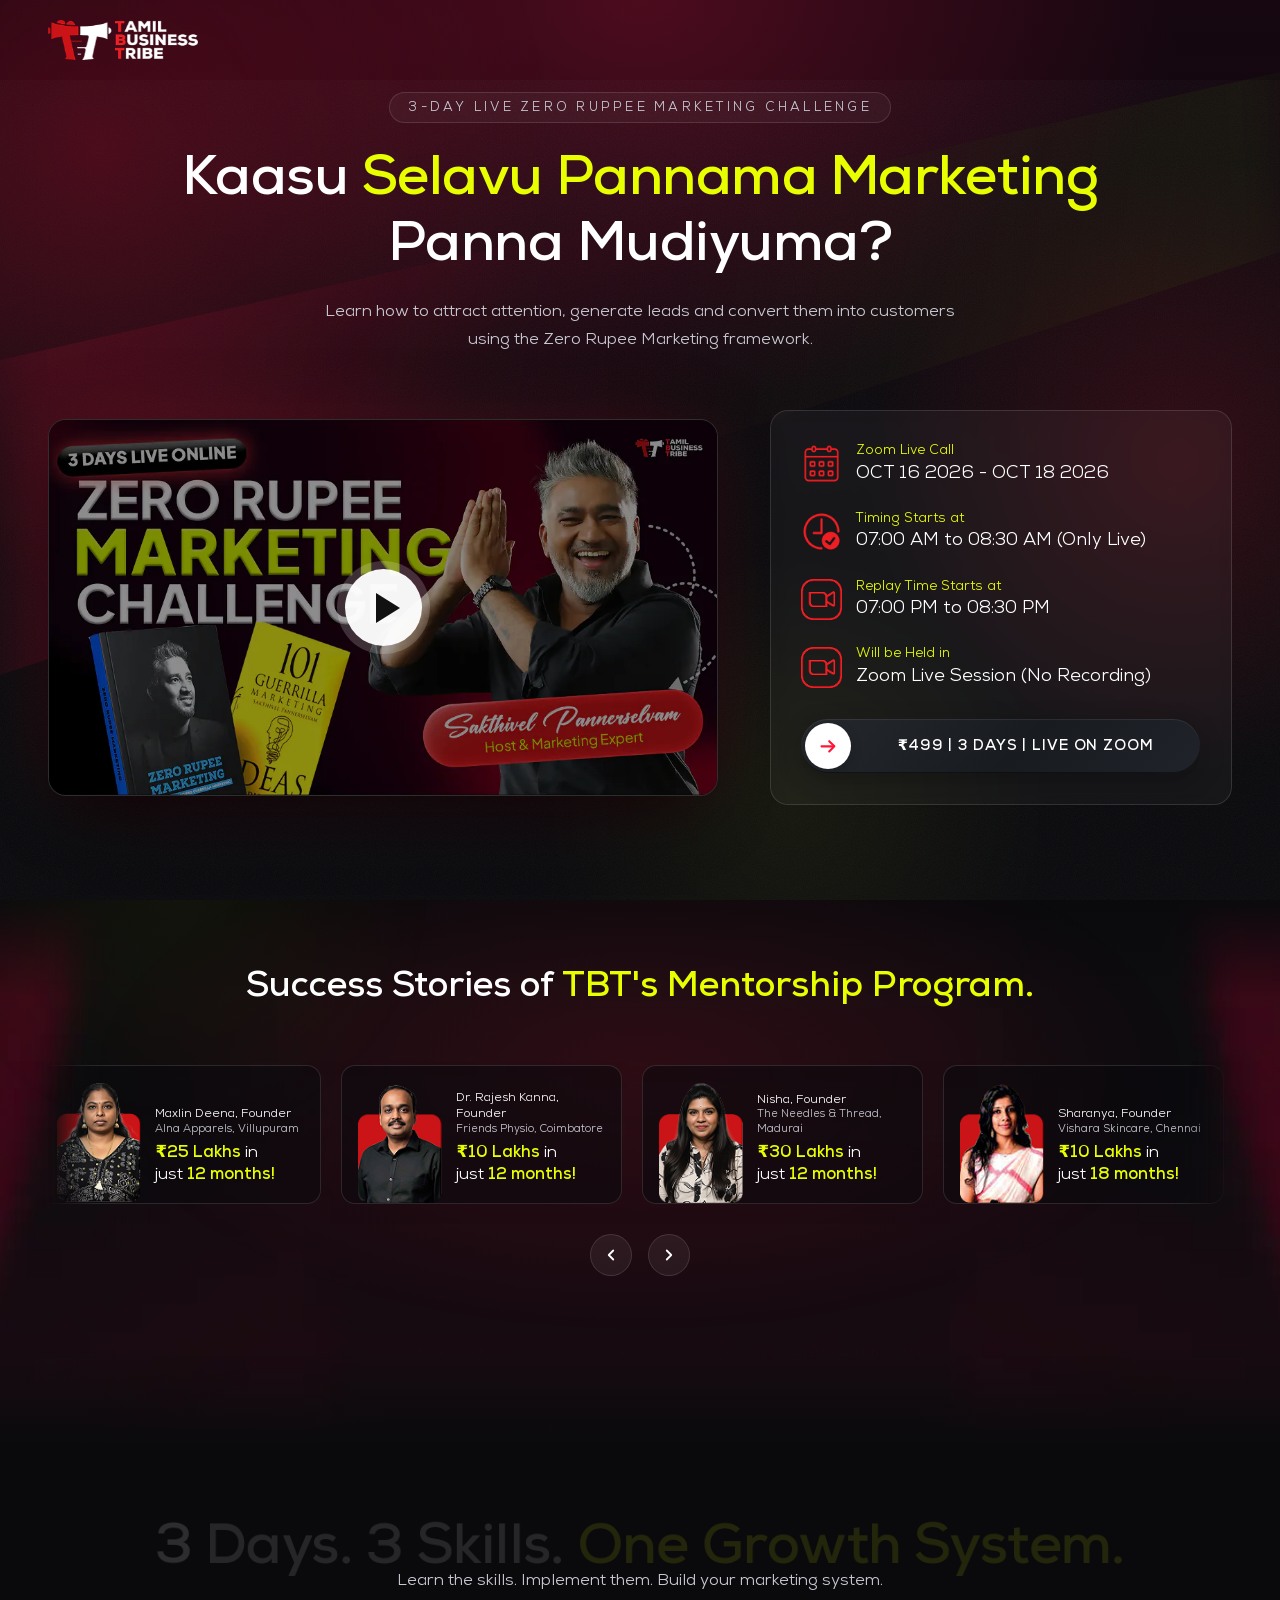
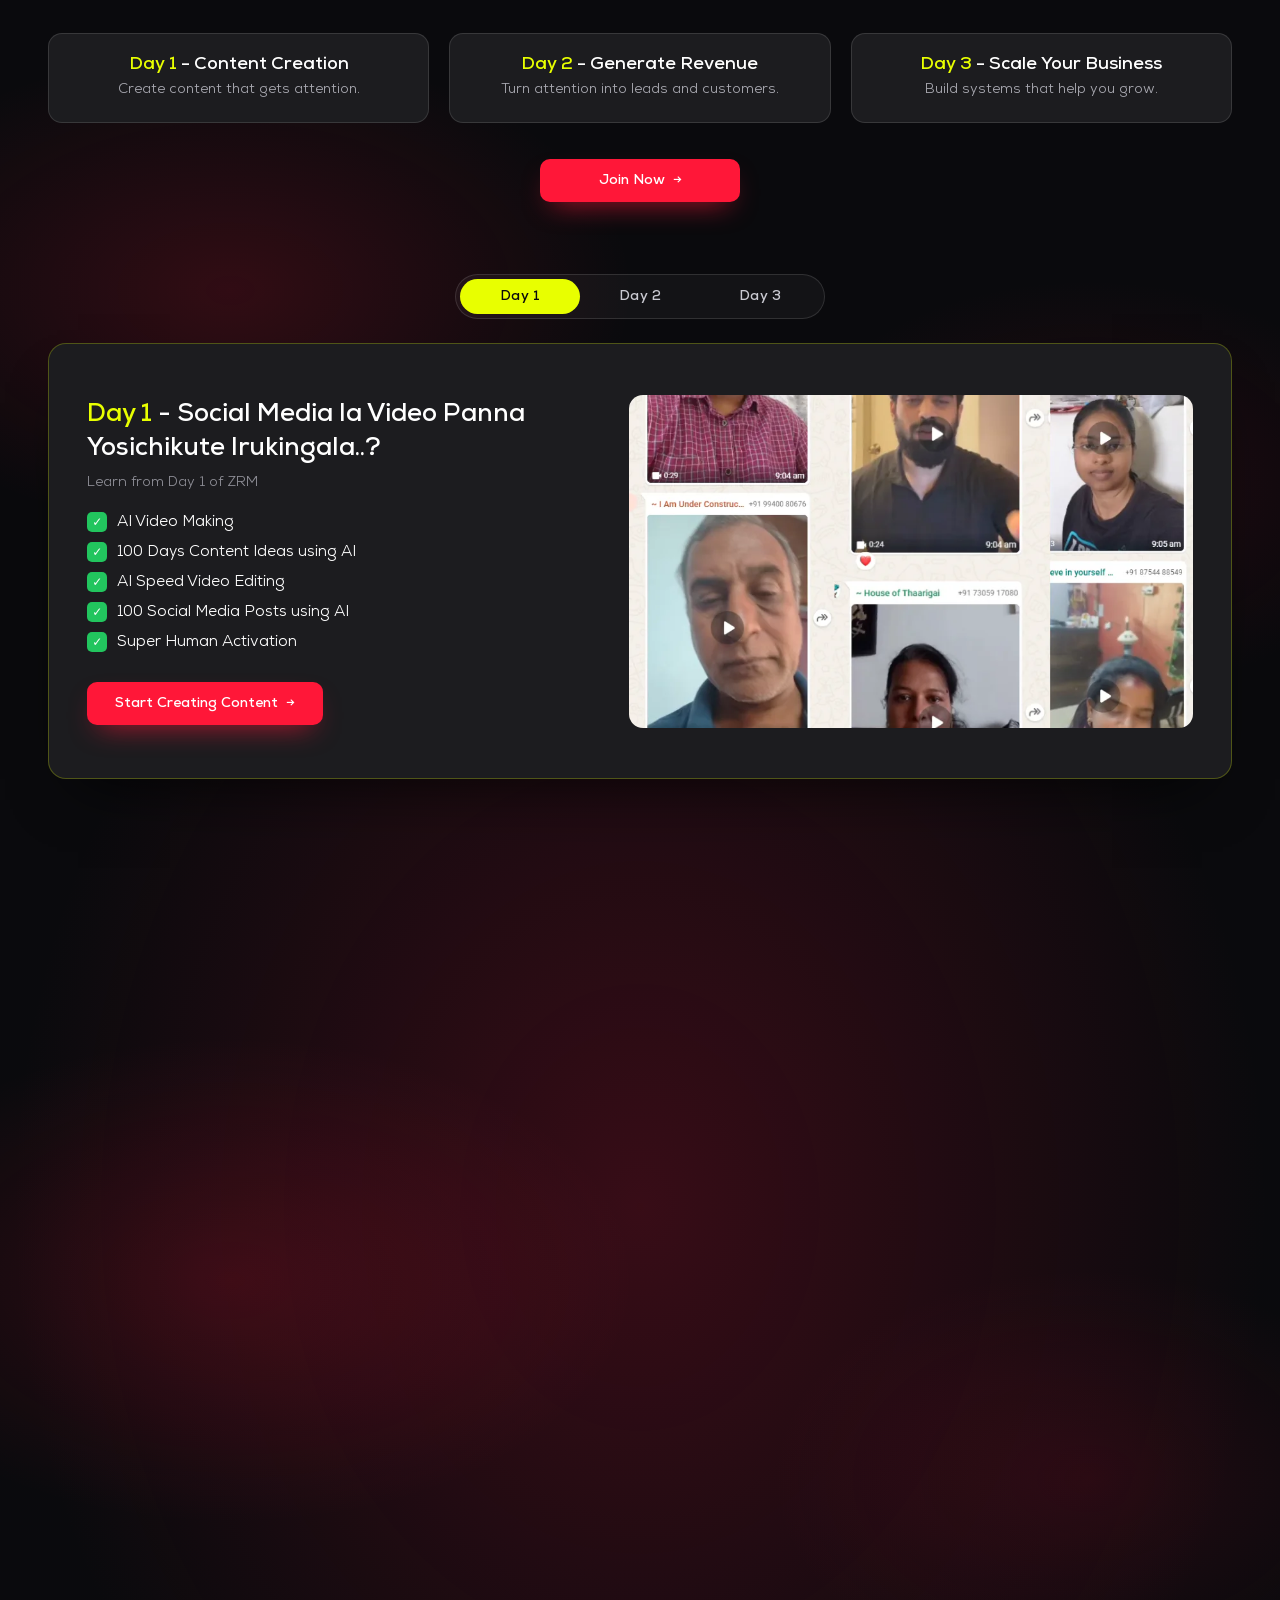
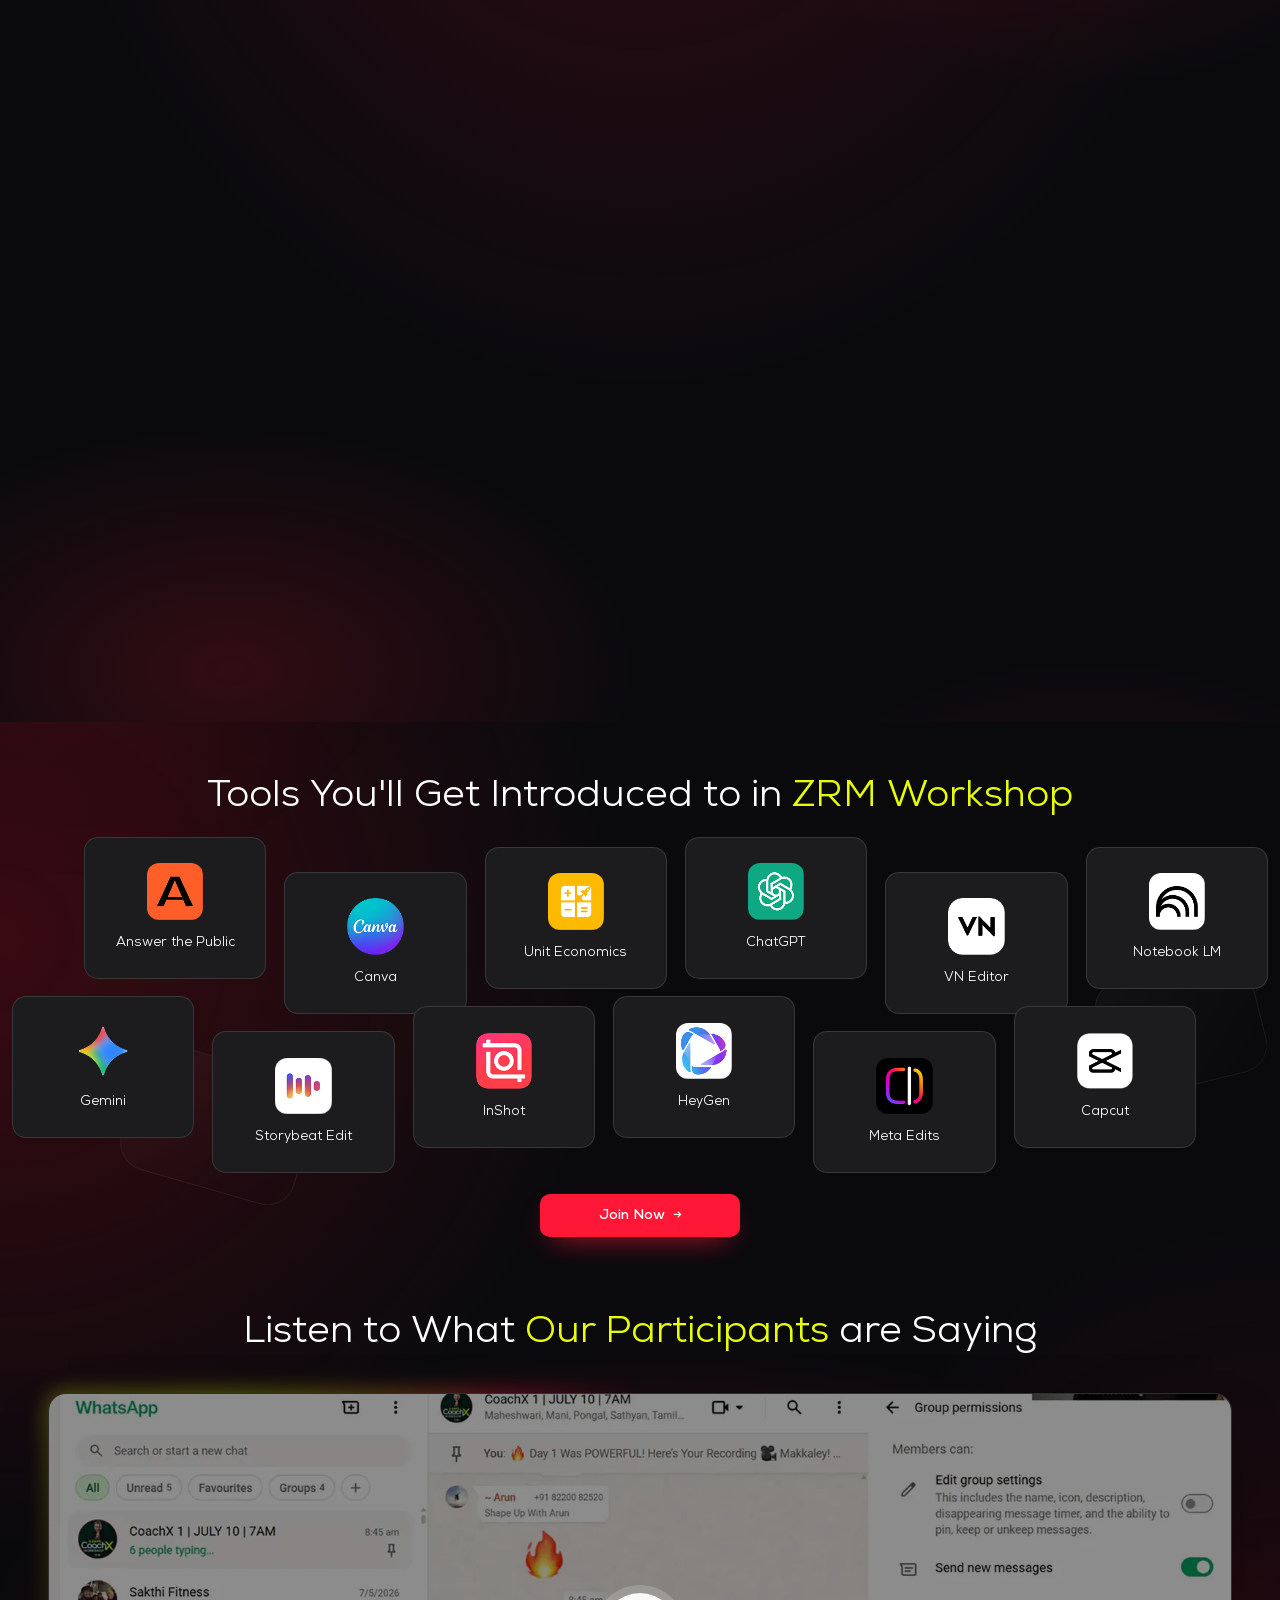
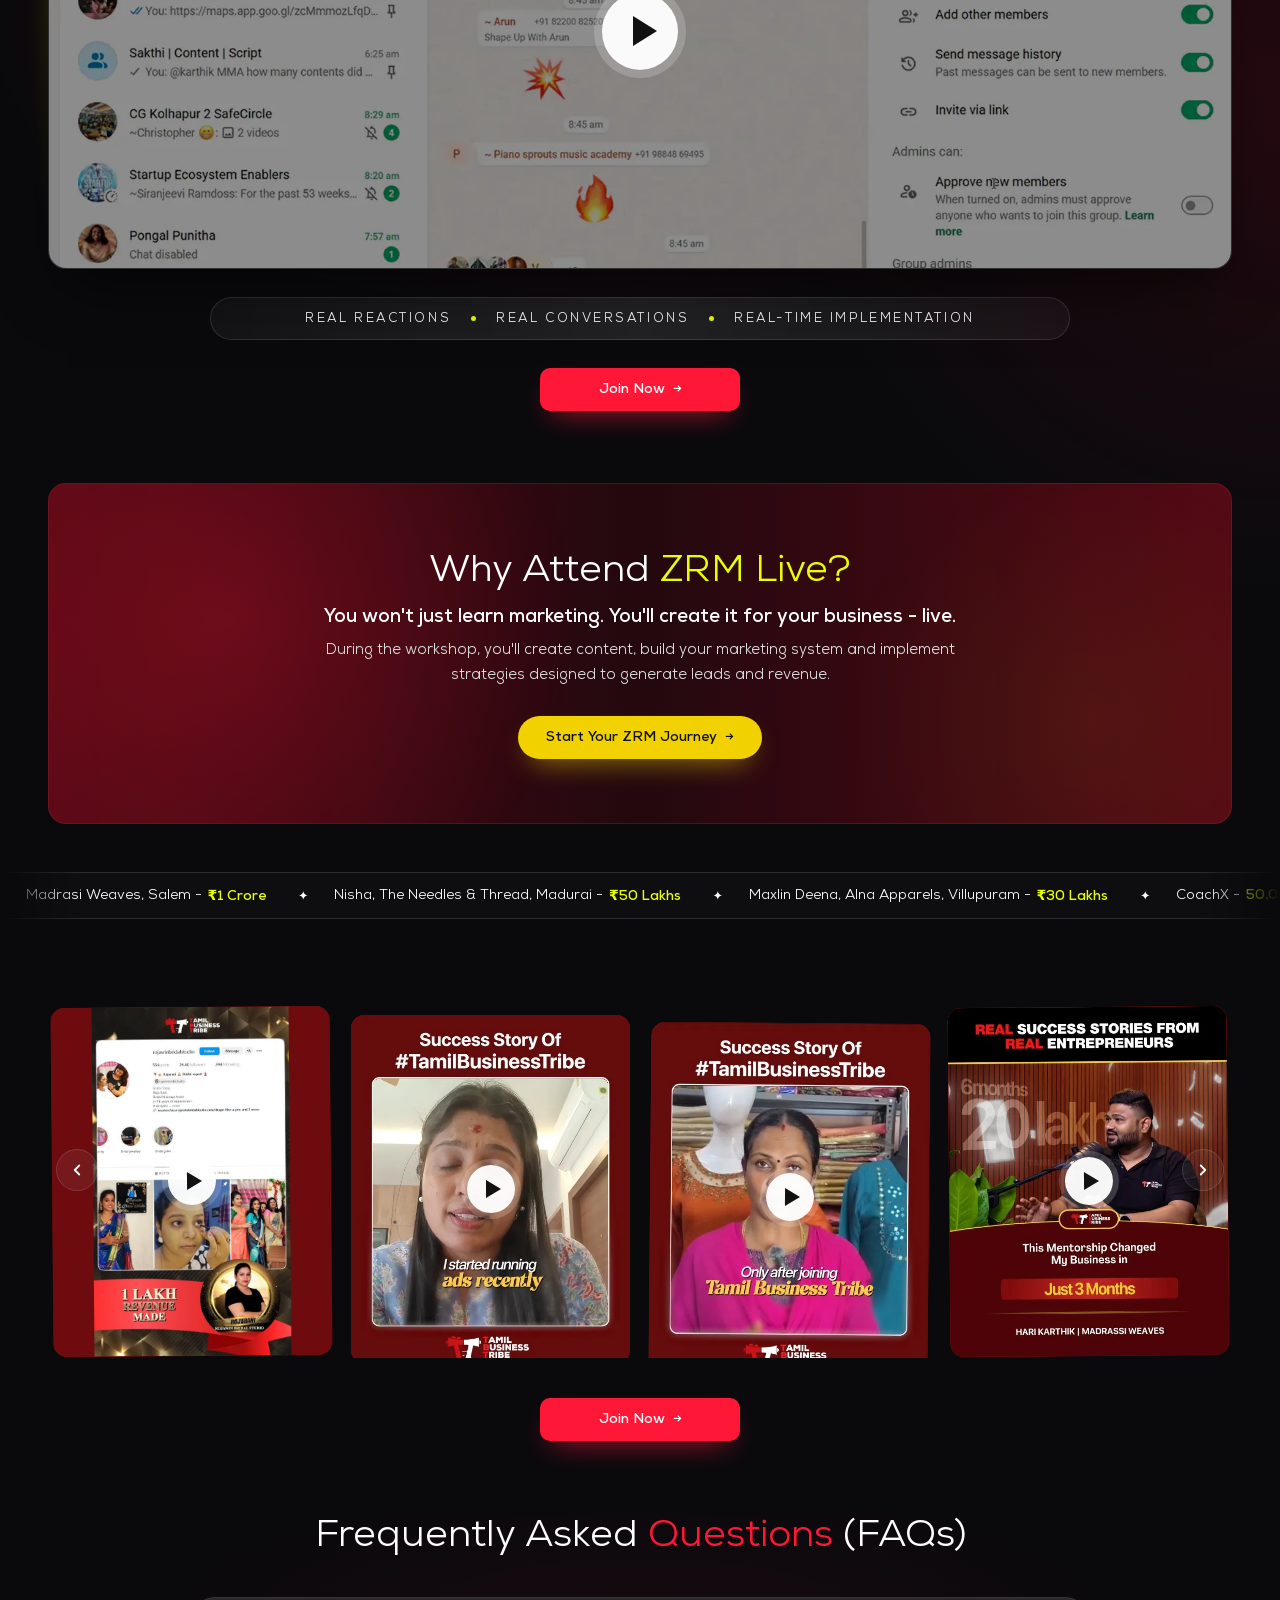
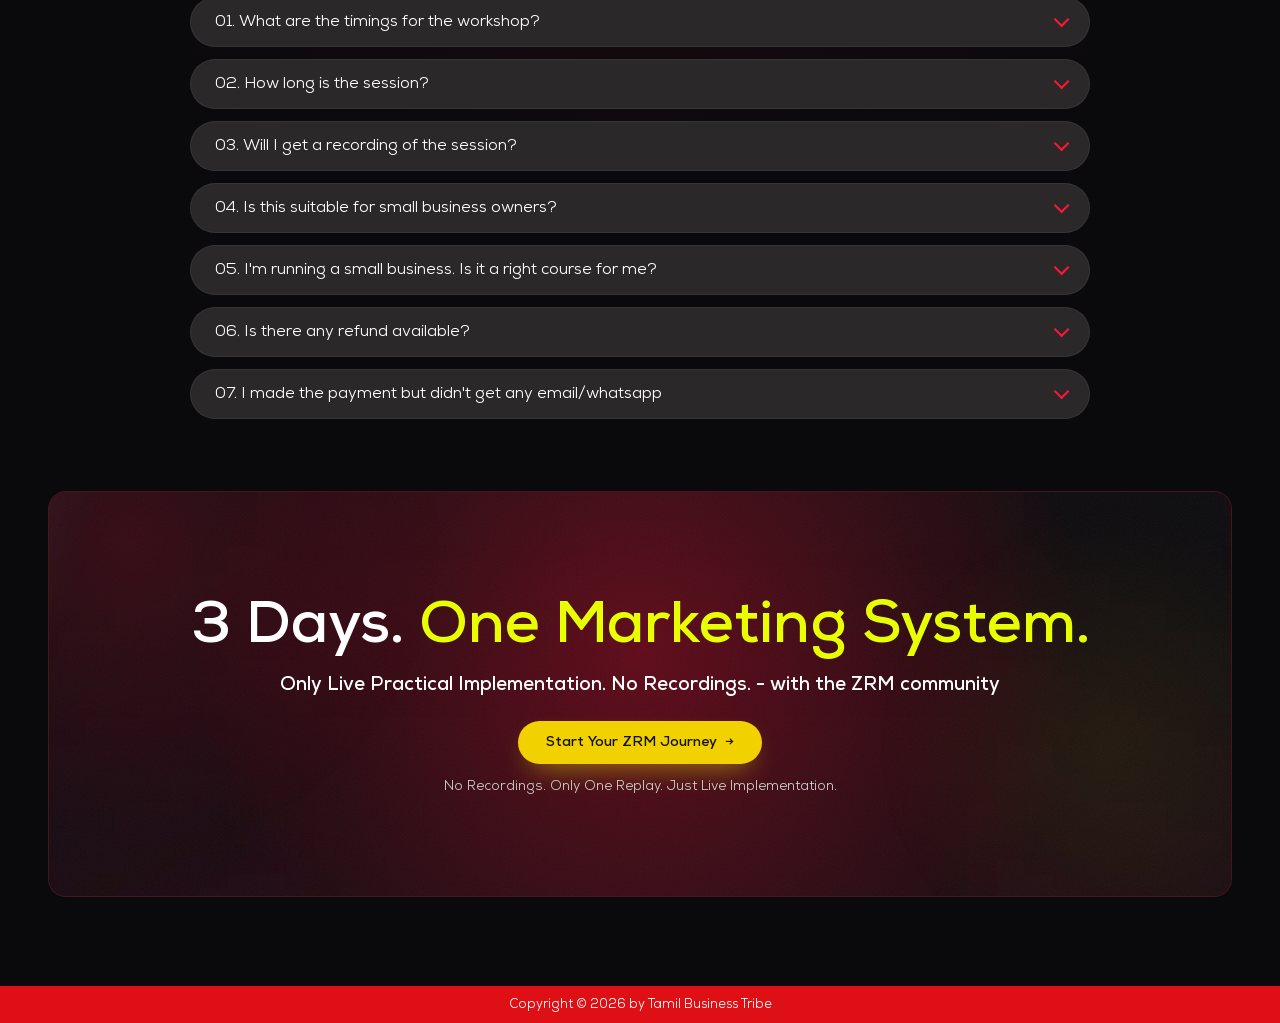
==== index.html @ 81381126 "Lighthouse: load tracking on first interaction, scripts after first paint, add Vercel meta-capi endp" ====
<!DOCTYPE html>
<html lang="en">

<head>
  <!-- Google Tag Manager + Meta Pixel + Conversions API
       Same tags / IDs / events as before, but the third-party scripts are only
       downloaded on the visitor's first interaction (scroll, wheel, tap, click,
       key press or mouse move), so they don't slow the first paint.
       fbq() calls made before that are queued and sent once Pixel loads. -->
  <script>
    window.dataLayer = window.dataLayer || [];

    // Meta Pixel stub (queue only – fbevents.js is loaded later)
    !function (f) {
      if (f.fbq) return; var n = f.fbq = function () {
        n.callMethod ? n.callMethod.apply(n, arguments) : n.queue.push(arguments)
      };
      if (!f._fbq) f._fbq = n; n.push = n; n.loaded = !0; n.version = '2.0'; n.queue = [];
    }(window);
    fbq('init', '1452662180104631');

    var zrmEventId = 'zrm_' + Date.now() + '_' + Math.random().toString(36).substring(2, 9);
    fbq('track', 'PageView', {}, { eventID: zrmEventId });

    (function () {
      var events = ["scroll", "wheel", "pointerdown", "touchstart", "keydown", "mousemove"];
      var loaded = false;

      function addScript(src) {
        var s = document.createElement("script");
        s.async = true;
        s.src = src;
        document.head.appendChild(s);
      }

      function loadTracking() {
        if (loaded) return;
        loaded = true;
        events.forEach(function (e) { window.removeEventListener(e, loadTracking, { passive: true }); });

        // Google Tag Manager (GA4 + Clarity are configured inside GTM)
        window.dataLayer.push({ 'gtm.start': new Date().getTime(), event: 'gtm.js' });
        addScript("https://www.googletagmanager.com/gtm.js?id=GTM-KHBJZ23Z");

        // Meta Pixel library – sends the queued init + PageView
        addScript("https://connect.facebook.net/en_US/fbevents.js");

        // Conversions API (server side, same event id for deduplication)
        if (window.fetch) {
          fetch('/api/meta-capi', {
            method: 'POST',
            headers: { 'Content-Type': 'application/json' },
            body: JSON.stringify({
              event_name: 'PageView',
              event_id: zrmEventId,
              event_source_url: window.location.href
            }),
            keepalive: true
          }).catch(function () { });
        }
      }

      events.forEach(function (e) { window.addEventListener(e, loadTracking, { passive: true }); });
    })();
  </script>
  <noscript><img height="1" width="1" style="display:none"
      src="https://www.facebook.com/tr?id=1452662180104631&ev=PageView&noscript=1" /></noscript>
  <!-- End Meta Pixel Code -->

  <!-- Core Technical SEO & Charset -->
  <meta charset="UTF-8">
  <meta name="viewport" content="width=device-width, initial-scale=1.0">
  <link rel="canonical" href="https://zerorupeemarketing.com/">
  <meta name="robots" content="index, follow, max-image-preview:large, max-snippet:-1, max-video-preview:-1">

  <!-- Primary SEO Metadata -->
  <title>Zero Rupee Marketing Challenge | 3-Day Live Growth Program by Sakthivel Pannerselvam</title>
  <meta name="description"
    content="Learn the Zero Rupee Marketing framework with Sakthivel Pannerselvam. 3-Day Live Challenge to attract leads and grow your business with zero ad spend.">
  <meta name="author" content="Sakthivel Pannerselvam">

  <!-- Open Graph / Facebook -->
  <meta property="og:type" content="website">
  <meta property="og:url" content="https://zerorupeemarketing.com/">
  <meta property="og:site_name" content="Zero Rupee Marketing">
  <meta property="og:title" content="Zero Rupee Marketing Challenge | 3-Day Live Growth Program">
  <meta property="og:description"
    content="Learn how to attract attention, generate qualified leads, and scale your business with zero ad spend using the Zero Rupee Marketing framework.">
  <meta property="og:image" content="https://zerorupeemarketing.com/ZRM%20New%20LP%20Assets/Rectangle%204.webp">

  <!-- Twitter Card -->
  <meta name="twitter:card" content="summary_large_image">
  <meta name="twitter:url" content="https://zerorupeemarketing.com/">
  <meta name="twitter:title" content="Zero Rupee Marketing Challenge | 3-Day Live Growth Program">
  <meta name="twitter:description"
    content="Learn how to attract attention, generate qualified leads, and scale your business with zero ad spend using the Zero Rupee Marketing framework.">
  <meta name="twitter:image" content="https://zerorupeemarketing.com/ZRM%20New%20LP%20Assets/Rectangle%204.webp">

  <!-- Favicon (Updated from empty data URI) -->
  <link rel="icon" type="image/png" href="ZRM%20New%20LP%20Assets/Layer%201%202.png">

  <!-- Resource Preloads (PRESERVED) -->
  <link rel="preload" href="fonts/Nexa-Book.woff2" as="font" type="font/woff2" crossorigin>
  <link rel="preload" href="fonts/Nexa-Bold.woff2" as="font" type="font/woff2" crossorigin>
  <link rel="preload" href="ZRM%20New%20LP%20Assets/Rectangle%204-480w.webp" as="image" type="image/webp"
    imagesrcset="ZRM%20New%20LP%20Assets/Rectangle%204-480w.webp 480w, ZRM%20New%20LP%20Assets/Rectangle%204.webp 964w"
    imagesizes="(max-width: 900px) calc(100vw - 32px), 680px" fetchpriority="high">

  <!-- Structured Data JSON-LD Knowledge Graph (Organization, Person, Course, FAQPage) -->
  <script type="application/ld+json">
  {
    "@context": "https://schema.org",
    "@graph": [
      {
        "@type": "Organization",
        "@id": "https://zerorupeemarketing.com/#organization",
        "name": "Zero Rupee Marketing",
        "alternateName": "ZRM",
        "url": "https://zerorupeemarketing.com/",
        "logo": "https://zerorupeemarketing.com/ZRM%20New%20LP%20Assets/Layer%201%202.png",
        "founder": {
          "@type": "Person",
          "@id": "https://sakthivelpannerselvam.com/#person",
          "name": "Sakthivel Pannerselvam",
          "jobTitle": "Growth Marketer & Author",
          "url": "https://sakthivelpannerselvam.com/",
          "sameAs": [
            "https://sakthivelpannerselvam.com/",
            "https://www.instagram.com/sakthivelpannerselvam/",
            "https://www.linkedin.com/in/sakthivelpannerselvam/"
          ]
        },
        "parentOrganization": {
          "@type": "Organization",
          "name": "Tamil Business Tribe",
          "url": "https://zerorupeemarketing.com/"
        },
        "contactPoint": {
          "@type": "ContactPoint",
          "telephone": "+91-8015139542",
          "contactType": "customer service",
          "email": "helpdesk@tamilbusinesstribe.com",
          "availableLanguage": ["Tamil", "English"]
        }
      },
      {
        "@type": "WebSite",
        "@id": "https://zerorupeemarketing.com/#website",
        "url": "https://zerorupeemarketing.com/",
        "name": "Zero Rupee Marketing",
        "description": "Zero-ad-spend customer acquisition and organic business growth framework.",
        "publisher": {
          "@id": "https://zerorupeemarketing.com/#organization"
        }
      },
      {
        "@type": "Course",
        "@id": "https://zerorupeemarketing.com/#course",
        "name": "3-Day Live Zero Rupee Marketing Challenge",
        "description": "A 3-day practical live implementation workshop teaching entrepreneurs how to attract attention, generate qualified leads, and convert customers using the Zero Rupee Marketing framework with zero ad spend.",
        "provider": {
          "@id": "https://zerorupeemarketing.com/#organization"
        },
        "instructor": {
          "@type": "Person",
          "@id": "https://sakthivelpannerselvam.com/#person",
          "name": "Sakthivel Pannerselvam",
          "url": "https://sakthivelpannerselvam.com/"
        },
        "educationalCredentialAwarded": "Certificate of Completion",
        "hasCourseInstance": {
          "@type": "CourseInstance",
          "courseMode": "Online",
          "courseWorkload": "PT4H30M",
          "offers": {
            "@type": "Offer",
            "price": "499",
            "priceCurrency": "INR",
            "url": "https://zerorupeemarketing.com/payment.html",
            "availability": "https://schema.org/InStock",
            "validFrom": "2026-10-01"
          }
        }
      },
      {
        "@type": "FAQPage",
        "@id": "https://zerorupeemarketing.com/#faq",
        "mainEntity": [
          {
            "@type": "Question",
            "name": "What is the Zero Rupee Marketing Challenge?",
            "acceptedAnswer": {
              "@type": "Answer",
              "text": "The Zero Rupee Marketing Challenge is a 3-day live online growth workshop mentored by Sakthivel Pannerselvam. It teaches business owners how to attract qualified attention, generate leads, and convert customers using organic marketing and zero ad spend."
            }
          },
          {
            "@type": "Question",
            "name": "What are the timings for the workshop?",
            "acceptedAnswer": {
              "@type": "Answer",
              "text": "The workshop runs live across 3 days from 07:00 AM to 08:30 AM IST on Zoom. A scheduled replay is available on the same evening from 07:00 PM to 08:30 PM IST."
            }
          },
          {
            "@type": "Question",
            "name": "Will I get a recording of the session?",
            "acceptedAnswer": {
              "@type": "Answer",
              "text": "No recordings are provided. The workshop is focused on real-time live implementation, with one replay available on the evening of each session day."
            }
          },
          {
            "@type": "Question",
            "name": "Is this suitable for small business owners?",
            "acceptedAnswer": {
              "@type": "Answer",
              "text": "Yes. The Zero Rupee Marketing framework is specifically engineered for bootstrapped entrepreneurs, small business owners, service providers, and creators seeking sustainable customer acquisition without ad budgets."
            }
          },
          {
            "@type": "Question",
            "name": "Who is the mentor for the Zero Rupee Marketing Challenge?",
            "acceptedAnswer": {
              "@type": "Answer",
              "text": "The program is designed and mentored by Sakthivel Pannerselvam, entrepreneur, author, guerrilla marketer, and founder of Tamil Business Tribe."
            }
          },
          {
            "@type": "Question",
            "name": "Is there any refund available?",
            "acceptedAnswer": {
              "@type": "Answer",
              "text": "No, there is no refund available for the challenge registration."
            }
          },
          {
            "@type": "Question",
            "name": "I made the payment but didn't get any email or WhatsApp update?",
            "acceptedAnswer": {
              "@type": "Answer",
              "text": "Please reach our support desk at +91 80151 39542 or email helpdesk@tamilbusinesstribe.com with your payment transaction details and our team will assist you immediately."
            }
          }
        ]
      }
    ]
  }
  </script>

  <!-- Motion & Hero Intro Guard (PRESERVED) -->
  <script>
    // Enable motion enhancements on desktop with a fine pointer
    if (window.matchMedia("(min-width: 1024px) and (hover: hover) and (pointer: fine) and (prefers-reduced-motion: no-preference)").matches) {
      document.documentElement.classList.add("motion-ready");
    }
  </script>

  <style>
    /* =========================
   NEXA FONT (files in /fonts)
========================= */

    @font-face {
      font-family: "Nexa";
      src: url("fonts/Nexa-Light.woff2") format("woff2"), url("fonts/Nexa-Light.ttf") format("truetype");
      font-weight: 300;
      font-style: normal;
      font-display: swap;
    }

    @font-face {
      font-family: "Nexa";
      src: url("fonts/Nexa-Book.woff2") format("woff2"), url("fonts/Nexa-Book.ttf") format("truetype");
      font-weight: 400;
      font-style: normal;
      font-display: swap;
    }

    @font-face {
      font-family: "Nexa";
      src: url("fonts/Nexa-Bold.woff2") format("woff2"), url("fonts/Nexa-Bold.ttf") format("truetype");
      font-weight: 700;
      font-style: normal;
      font-display: swap;
    }

    @font-face {
      font-family: "Nexa";
      src: url("fonts/Nexa-XBold.woff2") format("woff2"), url("fonts/Nexa-XBold.ttf") format("truetype");
      font-weight: 800;
      font-style: normal;
      font-display: swap;
    }

    @font-face {
      font-family: "Nexa";
      src: url("fonts/Nexa-Heavy.woff2") format("woff2"), url("fonts/Nexa-Heavy.ttf") format("truetype");
      font-weight: 900;
      font-style: normal;
      font-display: swap;
    }

    /* Fallback specifically for Indian Rupee symbol (₹ / U+20B9) missing in Nexa font */
    @font-face {
      font-family: "Nexa";
      src: local("Segoe UI"), local("Roboto"), local("Noto Sans"), local("-apple-system"), local("system-ui"), local("Arial Unicode MS");
      unicode-range: U+20B9;
    }

    * {
      margin: 0;
      padding: 0;
      box-sizing: border-box;
    }

    button,
    input,
    select,
    textarea {
      font: inherit;
    }

    :root {
      --yellow: #e8ff00;
      --red: #ff1738;
      --bg: #0a0a0d;
      --text-soft: #c9c9d1;
      --border: rgba(255, 255, 255, 0.12);
      --card: rgba(255, 255, 255, 0.04);

      /* side padding: 16px on phones, grows to 48px on desktop */
      --gutter: clamp(16px, 4vw, 48px);
      --max: 1200px;
    }

    html {
      scroll-behavior: smooth;
    }

    html,
    body {
      width: 100%;
      min-height: 100%;
      font-family: "Nexa", "Segoe UI", Roboto, -apple-system, BlinkMacSystemFont, system-ui, Arial, sans-serif;
      background: var(--bg);
      color: #ffffff;
      -webkit-font-smoothing: antialiased;
    }

    .rupee {
      font-family: system-ui, -apple-system, "Segoe UI", Roboto, "Noto Sans", Arial, sans-serif;
      font-weight: inherit;
      display: inline-block;
      line-height: inherit;
    }

    body {
      overflow-x: hidden;
    }

    img {
      display: block;
      max-width: 100%;
      height: auto;
    }

    a {
      color: inherit;
      text-decoration: none;
    }

    /* Common wrapper - gives every section the same side padding */
    .container {
      width: 100%;
      max-width: calc(var(--max) + var(--gutter) * 2);
      margin: 0 auto;
      padding-left: var(--gutter);
      padding-right: var(--gutter);
    }

    /* =========================
   PAGE BACKGROUND
========================= */

    .page {
      position: relative;
      overflow: hidden;
      background:
        radial-gradient(ellipse 60% 40% at 50% 0%, rgba(130, 16, 44, 0.5), transparent 70%),
        linear-gradient(180deg, #160710 0%, var(--bg) 35%);
    }

    /* Soft diagonal band (from the Figma reference).
   A real element (not ::before) so the parallax can move it:
   .hero-atmos moves on scroll, the band inside follows the mouse. */
    .hero-atmos {
      position: absolute;
      inset: 0 0 auto 0;
      height: 900px;
      pointer-events: none;
    }

    .hero-atmos-band {
      position: absolute;
      inset: 0;
      background: linear-gradient(100deg, rgba(120, 12, 40, 0.35) 0%, rgba(40, 6, 18, 0.15) 50%, rgba(30, 60, 10, 0.3) 100%);
      clip-path: polygon(0 40%, 100% 8%, 100% 28%, 0 75%);
      filter: blur(30px);
    }

    /* =========================
   HEADER
========================= */

    .header {
      position: relative;
      z-index: 5;
    }

    .header .container {
      height: 80px;
      display: flex;
      align-items: center;
      justify-content: space-between;
    }

    .logo {
      width: clamp(150px, 10vw, 124px);
      justify-content: center;
    }


    /* =========================
   HERO
========================= */

    .hero {
      position: relative;
      z-index: 2;
      padding-top: clamp(6px, 1vw, 12px);
      padding-bottom: clamp(24px, 3vw, 40px);
    }

    .hero-head {
      max-width: 1040px;
      margin: 0 auto clamp(32px, 5vw, 56px);
      text-align: center;
    }

    .top-label {
      display: inline-block;
      font-size: clamp(10px, 1.1vw, 13px);
      font-weight: 500;
      letter-spacing: 0.25em;
      color: var(--text-soft);
      text-transform: uppercase;
      padding: 8px 18px;
      border: 1px solid var(--border);
      border-radius: 40px;
      background: var(--card);
      margin-bottom: clamp(16px, 2vw, 24px);
    }

    .hero-title {
      font-size: clamp(28px, 4.6vw, 56px);
      line-height: 1.18;
      font-weight: 600;
      letter-spacing: -0.01em;
      margin-bottom: clamp(14px, 1.6vw, 20px);
    }

    .yellow {
      color: var(--yellow);
    }

    .hero-subtitle {
      max-width: 640px;
      margin: 0 auto;
      font-size: clamp(14px, 1.3vw, 17px);
      line-height: 1.65;
      color: var(--text-soft);
    }

    /* =========================
   HERO CONTENT
========================= */

    .hero-content {
      display: grid;
      grid-template-columns: minmax(0, 1.45fr) minmax(0, 1fr);
      gap: clamp(28px, 4vw, 56px);
      align-items: center;
    }

    /* Video */
    .video-box {
      position: relative;
      width: 100%;
      aspect-ratio: 964 / 542;
      overflow: hidden;
      background: #111;
      border-radius: clamp(12px, 1.4vw, 18px);
      border: 1px solid var(--border);
      box-shadow: 0 30px 60px -20px rgba(0, 0, 0, 0.7), 0 0 80px -20px rgba(255, 23, 56, 0.25);
      cursor: pointer;
    }

    .video-box img {
      width: 100%;
      height: 100%;
      object-fit: cover;
    }

    /* main video - replaces the image once Play is pressed */
    .video-box video {
      position: absolute;
      inset: 0;
      width: 100%;
      height: 100%;
      object-fit: contain;
      background: #000;
    }

    .video-box.is-playing {
      cursor: default;
    }

    .video-box.is-playing .video-overlay {
      display: none;
    }

    .video-overlay {
      position: absolute;
      inset: 0;
      display: flex;
      align-items: center;
      justify-content: center;
    }

    .play-button {
      width: clamp(56px, 6vw, 80px);
      height: clamp(56px, 6vw, 80px);
      border-radius: 50%;
      background: rgba(255, 255, 255, 0.96);
      display: flex;
      align-items: center;
      justify-content: center;
      box-shadow: 0 0 0 8px rgba(255, 255, 255, 0.18);
      transition: transform .25s ease, box-shadow .25s ease;
    }

    .video-box:hover .play-button {
      transform: scale(1.08);
      box-shadow: 0 0 0 14px rgba(255, 255, 255, 0.14);
    }

    .play-button::after {
      content: "";
      margin-left: 12%;
      border-left: 0.32em solid #111;
      border-top: 0.2em solid transparent;
      border-bottom: 0.2em solid transparent;
      font-size: clamp(56px, 6vw, 80px);
    }

    /* =========================
   EVENT DETAILS
========================= */

    .event-details {
      padding: clamp(20px, 2.4vw, 32px);
      border: 1px solid var(--border);
      border-radius: clamp(12px, 1.4vw, 18px);
      background: var(--card);
      backdrop-filter: blur(6px);
    }

    .detail-list {
      list-style: none;
      display: grid;
      gap: clamp(18px, 2vw, 24px);
      margin-bottom: clamp(22px, 2.4vw, 30px);
    }

    .detail-item {
      display: flex;
      align-items: center;
      gap: 14px;
    }

    .detail-icon {
      width: clamp(34px, 3.2vw, 42px);
      height: clamp(34px, 3.2vw, 42px);
      flex-shrink: 0;
    }

    .detail-text {
      min-width: 0;
      line-height: 1.4;
    }

    .detail-text strong {
      display: block;
      color: var(--yellow);
      font-size: clamp(12px, 1.05vw, 14px);
      font-weight: 500;
    }

    .detail-text span {
      display: block;
      color: #ffffff;
      font-size: clamp(15px, 1.4vw, 18px);
      font-weight: 500;
    }

    /* Hero pricing CTA - dark pill; on hover it turns red and the
   white circle slides from the left edge to the right edge */
    .cta {
      --cta-ease: cubic-bezier(.22, 1, .36, 1);
      --cta-circle: 46px;
      --cta-inset: 4px;
      --cta-gap: 14px;

      position: relative;
      isolation: isolate;
      overflow: hidden;
      display: flex;
      align-items: center;
      justify-content: center;
      width: 100%;
      height: calc(var(--cta-circle) + var(--cta-inset) * 2);
      /* room for the circle on the left; swapped to the right on hover */
      padding-left: calc(var(--cta-circle) + var(--cta-inset) + var(--cta-gap));
      padding-right: var(--cta-gap);
      border-radius: 999px;
      background: linear-gradient(135deg, #25282d 0%, #181b20 55%, #202329 100%);
      color: #ffffff;
      font-size: clamp(13px, 1.15vw, 15px);
      font-weight: 600;
      letter-spacing: 0.06em;
      box-shadow:
        inset 0 1px 0 rgba(255, 255, 255, .08),
        inset 0 -1px 0 rgba(0, 0, 0, .45),
        0 8px 24px rgba(0, 0, 0, .25);
      transition:
        background 650ms var(--cta-ease),
        box-shadow 650ms var(--cta-ease),
        transform 650ms var(--cta-ease),
        padding 700ms var(--cta-ease);
    }

    /* red layer fades in (gradients can't be transitioned directly) */
    .cta::before {
      content: "";
      position: absolute;
      inset: 0;
      z-index: -1;
      border-radius: inherit;
      background: linear-gradient(115deg, #e9151d 0%, var(--red) 48%, #f51b24 100%);
      opacity: 0;
      transition: opacity 650ms var(--cta-ease);
    }

    .cta .arrow {
      position: absolute;
      z-index: 2;
      top: 50%;
      left: var(--cta-inset);
      width: var(--cta-circle);
      height: var(--cta-circle);
      transform: translateY(-50%);
      display: flex;
      align-items: center;
      justify-content: center;
      border-radius: 50%;
      background: #ffffff;
      box-shadow: 0 4px 12px rgba(0, 0, 0, .18);
      transition:
        left 700ms var(--cta-ease),
        box-shadow 700ms var(--cta-ease);
    }

    .cta .arrow svg {
      width: 45%;
      height: 45%;
      fill: none;
      stroke: var(--red);
      stroke-width: 2.4;
      stroke-linecap: round;
      stroke-linejoin: round;
    }

    .cta .cta-label {
      position: relative;
      z-index: 1;
      line-height: 1;
      transition: letter-spacing 650ms var(--cta-ease);
    }

    /* light sweep */
    .cta .cta-shine {
      position: absolute;
      z-index: 0;
      top: -100%;
      left: -45%;
      width: 28%;
      height: 300%;
      background: linear-gradient(90deg, transparent, rgba(255, 255, 255, .18), transparent);
      transform: rotate(18deg) translateX(-220%);
      opacity: 0;
      pointer-events: none;
    }

    /* hover only on real pointers (no sticky hover on touch);
   keyboard focus gets the same state */
    @media (hover: hover) {
      .cta:hover::before {
        opacity: 1;
      }

      .cta:hover {
        transform: scale(1.018);
        padding-left: var(--cta-gap);
        padding-right: calc(var(--cta-circle) + var(--cta-inset) + var(--cta-gap));
        box-shadow:
          inset 0 1px 0 rgba(255, 255, 255, .18),
          0 12px 34px rgba(255, 32, 40, .28),
          0 0 28px rgba(255, 32, 40, .13);
      }

      .cta:hover .arrow {
        left: calc(100% - var(--cta-circle) - var(--cta-inset));
        box-shadow: 0 5px 16px rgba(0, 0, 0, .2), 0 0 18px rgba(255, 255, 255, .16);
      }

      .cta:hover .arrow svg {
        animation: ctaArrowPush 700ms var(--cta-ease);
      }

      .cta:hover .cta-label {
        letter-spacing: 0.07em;
      }

      .cta:hover .cta-shine {
        opacity: 1;
        animation: ctaShine 900ms var(--cta-ease) forwards;
      }
    }

    .cta:focus-visible::before {
      opacity: 1;
    }

    .cta:focus-visible {
      outline: 2px solid #ffffff;
      outline-offset: 3px;
      padding-left: var(--cta-gap);
      padding-right: calc(var(--cta-circle) + var(--cta-inset) + var(--cta-gap));
    }

    .cta:focus-visible .arrow {
      left: calc(100% - var(--cta-circle) - var(--cta-inset));
    }

    /* touch: quick red feedback while pressed */
    @media (hover: none) {
      .cta:active::before {
        opacity: 1;
        transition-duration: 150ms;
      }
    }

    @keyframes ctaArrowPush {
      0% {
        transform: translateX(-2px);
      }

      55% {
        transform: translateX(2px);
      }

      100% {
        transform: translateX(0);
      }
    }

    @keyframes ctaShine {
      0% {
        transform: rotate(18deg) translateX(-220%);
      }

      100% {
        transform: rotate(18deg) translateX(520%);
      }
    }

    @media (prefers-reduced-motion: reduce) {

      .cta,
      .cta::before,
      .cta .arrow,
      .cta .cta-label {
        transition: none;
      }

      .cta .arrow svg,
      .cta .cta-shine {
        animation: none !important;
      }

      .cta:hover {
        transform: none;
      }
    }

    /* =========================
   SUCCESS STORIES
========================= */

    .success {
      position: relative;
      z-index: 2;
      /* same space above the title and below the last row */
      padding: clamp(40px, 5vw, 68px) 0;
      background:
        linear-gradient(180deg, var(--bg) 0%, transparent 18%, transparent 82%, var(--bg) 100%),
        url("ZRM New LP Assets/13.webp") center / cover no-repeat;
    }

    .success-title {
      text-align: center;
      font-size: clamp(22px, 2.8vw, 36px);
      font-weight: 600;
      line-height: 1.3;
      margin-bottom: clamp(28px, 4vw, 48px);
    }

    /* =========================
   TESTIMONIAL GRID
========================= */

    /* carousel track - shows --per-view cards and scrolls continuously (JS) */
    .testimonial-grid {
      position: relative;
      --per-view: 4;
      --gap: clamp(12px, 1.6vw, 20px);
      display: grid;
      grid-auto-flow: column;
      grid-auto-columns: calc((100% - var(--gap) * (var(--per-view) - 1)) / var(--per-view));
      gap: var(--gap);
      overflow-x: auto;
      overscroll-behavior-x: contain;
      scrollbar-width: none;
      /* room so the hover lift isn't clipped */
      padding: 6px 0 2px;
      /* soft fade on both edges */
      -webkit-mask-image: linear-gradient(90deg, transparent, #000 4%, #000 96%, transparent);
      mask-image: linear-gradient(90deg, transparent, #000 4%, #000 96%, transparent);
    }

    .testimonial-grid::-webkit-scrollbar {
      display: none;
    }

    /* carousel controls */
    .carousel-controls {
      display: flex;
      align-items: center;
      justify-content: center;
      gap: 16px;
      margin-top: clamp(20px, 2.4vw, 28px);
    }

    .carousel-btn {
      width: 42px;
      height: 42px;
      flex-shrink: 0;
      display: flex;
      align-items: center;
      justify-content: center;
      border-radius: 50%;
      border: 1px solid var(--border);
      background: rgba(255, 255, 255, 0.06);
      color: #ffffff;
      cursor: pointer;
      transition: background .25s ease, border-color .25s ease;
    }

    .carousel-btn svg {
      width: 18px;
      height: 18px;
      fill: none;
      stroke: currentColor;
      stroke-width: 2.4;
      stroke-linecap: round;
      stroke-linejoin: round;
    }

    .carousel-btn:hover {
      background: var(--red);
      border-color: var(--red);
    }

    .carousel-btn:focus-visible {
      outline: 2px solid #ffffff;
      outline-offset: 3px;
    }

    /* every card: photo on the left, text on the right */
    .testimonial {
      display: flex;
      align-items: flex-end;
      gap: clamp(10px, 1.2vw, 14px);
      padding: clamp(12px, 1.4vw, 16px) clamp(12px, 1.4vw, 16px) 0;
      border: 1px solid var(--border);
      border-radius: 14px;
      background: rgba(10, 10, 13, 0.55);
      overflow: hidden;
      transition: transform .25s ease, border-color .25s ease;
    }

    .testimonial:hover {
      transform: translateY(-4px);
      border-color: rgba(232, 255, 0, 0.35);
    }

    .t-photo {
      width: clamp(64px, 6.6vw, 88px);
      flex-shrink: 0;
      align-self: flex-end;
    }

    .t-info {
      min-width: 0;
      padding-bottom: clamp(12px, 1.4vw, 16px);
      line-height: 1.35;
    }

    .t-name {
      font-size: clamp(11px, 0.95vw, 13px);
      font-weight: 500;
    }

    .t-company {
      font-size: clamp(10px, 0.85vw, 12px);
      color: var(--text-soft);
      margin-bottom: 6px;
    }

    .t-result {
      font-size: clamp(14px, 1.3vw, 17px);
      line-height: 1.3;
    }

    .t-result strong {
      color: var(--yellow);
      font-weight: 700;
    }

    /* =========================
   BOTTOM PILL
========================= */

    .bottom-pill {
      display: flex;
      flex-wrap: wrap;
      justify-content: center;
      align-items: center;
      gap: 8px 20px;
      max-width: 860px;
      margin: clamp(32px, 4vw, 48px) auto 0;
      padding: 14px 28px;
      border: 1px solid var(--border);
      border-radius: 50px;
      background: linear-gradient(90deg, rgba(255, 255, 255, .04), rgba(255, 255, 255, .1), rgba(255, 255, 255, .04));
      font-size: clamp(10px, 1vw, 13px);
      font-weight: 500;
      letter-spacing: 0.2em;
      text-align: center;
    }

    .bottom-pill .dot {
      width: 5px;
      height: 5px;
      border-radius: 50%;
      background: var(--yellow);
    }

    /* =========================
   RESPONSIVE
========================= */

    @media (max-width: 1100px) {

      .testimonial-grid,
      .impact-grid {
        --per-view: 3;
      }
    }

    @media (max-width: 900px) {
      .hero-content {
        grid-template-columns: 1fr;
      }

      .event-details {
        max-width: 560px;
        width: 100%;
        margin: 0 auto;
      }

      .testimonial-grid {
        --per-view: 2;
      }
    }

    @media (max-width: 560px) {
      .header .container {
        height: 64px;
      }

      .hero-title br {
        display: none;
      }

      .testimonial-grid {
        --per-view: 2;
        --gap: 10px;
      }

      .carousel-btn {
        width: 38px;
        height: 38px;
      }

      /* mobile: photo on top, text below - same for every card */
      .testimonial {
        flex-direction: column;
        align-items: flex-start;
        gap: 8px;
        padding: 12px 12px 0;
        border-radius: 12px;
      }

      .t-photo {
        width: 64px;
        align-self: flex-start;
      }

      .t-info {
        padding-bottom: 10px;
      }

      .t-name {
        font-size: 10.5px;
      }

      .t-company {
        font-size: 9.5px;
        margin-bottom: 4px;
      }

      .t-result {
        font-size: 13px;
      }

      .bottom-pill {
        flex-direction: column;
        border-radius: 18px;
        letter-spacing: 0.15em;
      }

      .bottom-pill .dot {
        display: none;
      }
    }

    /* =========================
   SECTION 2 - 3 DAYS / 3 SKILLS
========================= */

    .skills {
      position: relative;
      padding: clamp(32px, 4vw, 56px) 0 clamp(64px, 8vw, 112px);
      background:
        radial-gradient(ellipse 70% 45% at 50% 55%, rgba(140, 16, 40, 0.35), transparent 70%),
        var(--bg);
    }

    .skills-head {
      text-align: center;
      margin-bottom: clamp(28px, 3.5vw, 44px);
    }

    .section-title {
      font-size: clamp(24px, 3vw, 40px);
      font-weight: 600;
      line-height: 1.25;
      margin-bottom: 10px;
    }

    .section-subtitle {
      font-size: clamp(14px, 1.3vw, 17px);
      color: var(--text-soft);
    }

    /* 3 skill boxes */
    .skill-row {
      display: grid;
      grid-template-columns: repeat(3, minmax(0, 1fr));
      gap: clamp(12px, 1.6vw, 20px);
      margin-bottom: clamp(24px, 3vw, 36px);
    }

    .skill-box {
      padding: clamp(16px, 1.8vw, 22px) 16px;
      background: #1c1c1f;
      border: 1px solid var(--border);
      border-radius: 14px;
      text-align: center;
    }

    .skill-box h3 {
      font-size: clamp(15px, 1.4vw, 18px);
      font-weight: 600;
      margin-bottom: 6px;
    }

    .skill-box p {
      font-size: clamp(13px, 1.1vw, 14px);
      color: #a9a9b1;
      line-height: 1.5;
    }

    /* red buttons */
    .btn {
      display: inline-flex;
      align-items: center;
      justify-content: center;
      gap: 8px;
      background: var(--red);
      color: #ffffff;
      border-radius: 10px;
      padding: 14px 28px;
      font-size: clamp(13px, 1.1vw, 15px);
      font-weight: 600;
      box-shadow: 0 12px 28px -12px rgba(255, 23, 56, 0.8);
      transition: transform .2s ease, box-shadow .2s ease;
    }

    .btn:hover {
      transform: translateY(-2px);
      box-shadow: 0 18px 32px -12px rgba(255, 23, 56, 0.9);
    }

    .join-wrap {
      text-align: center;
      margin-bottom: clamp(48px, 6vw, 72px);
    }

    .join-wrap .btn {
      min-width: 200px;
    }

    /* day cards */
    .day-list {
      display: grid;
      gap: clamp(20px, 2.4vw, 28px);
    }

    .day-card {
      display: grid;
      grid-template-columns: minmax(0, 1fr) minmax(0, 1.15fr);
      gap: clamp(24px, 4vw, 56px);
      align-items: center;
      padding: clamp(20px, 3vw, 40px);
      background: #1c1c1f;
      border: 1px solid var(--border);
      border-radius: 18px;
    }

    .day-title {
      font-size: clamp(20px, 2vw, 26px);
      font-weight: 600;
      line-height: 1.35;
      margin-bottom: 8px;
    }

    .day-subtitle {
      font-size: clamp(13px, 1.1vw, 15px);
      color: #8e8e96;
      margin-bottom: clamp(16px, 1.8vw, 22px);
    }

    .check-list {
      list-style: none;
      display: grid;
      gap: 10px;
      margin-bottom: clamp(22px, 2.4vw, 30px);
    }

    .check-list li {
      display: flex;
      align-items: center;
      gap: 10px;
      font-size: clamp(14px, 1.2vw, 16px);
    }

    .check-list li::before {
      content: "✓";
      width: 20px;
      height: 20px;
      flex-shrink: 0;
      display: flex;
      align-items: center;
      justify-content: center;
      border-radius: 5px;
      background: #22c55e;
      color: #ffffff;
      font-size: 12px;
      font-weight: 700;
    }

    .day-image {
      border-radius: 14px;
      overflow: hidden;
      aspect-ratio: 881 / 520;
      background: #111;
    }

    .day-image img,
    .day-image video {
      display: block;
      width: 100%;
      height: 100%;
      object-fit: cover;
    }

    /* Day 2 gallery - horizontal scroll-snap slides, whole diagram visible */
    .day-gallery {
      position: relative;
      background: #fff;
    }

    .day-slides {
      display: flex;
      height: 100%;
      overflow-x: auto;
      scroll-snap-type: x mandatory;
      overscroll-behavior-x: contain;
      scrollbar-width: none;
    }

    .day-slides::-webkit-scrollbar {
      display: none;
    }

    .day-slide {
      flex: 0 0 100%;
      display: flex;
      flex-direction: column;
      margin: 0;
      padding-bottom: 22px;
      scroll-snap-align: start;
      background: #fff;
      overflow: hidden;
    }

    .day-gallery .day-slide img {
      flex: 1 1 auto;
      height: 0;
      min-height: 0;
      object-fit: contain;
      filter: blur(3px);
    }

    .day-slide-title {
      padding: clamp(8px, 1.2vw, 14px) 12px 0;
      color: #111;
      font-size: clamp(15px, 1.7vw, 22px);
      font-weight: 700;
      line-height: 1.25;
      text-align: center;
    }

    .day-dots {
      position: absolute;
      left: 0;
      right: 0;
      bottom: 2px;
      display: flex;
      justify-content: center;
    }

    .day-dots button {
      width: 22px;
      height: 20px;
      padding: 0;
      border: 0;
      background: none;
      cursor: pointer;
    }

    .day-dots button::after {
      content: "";
      display: block;
      width: 8px;
      height: 8px;
      margin: auto;
      border-radius: 50%;
      background: rgba(0, 0, 0, .22);
      transition: background .2s ease, transform .2s ease;
    }

    .day-dots button.is-active::after {
      background: var(--red);
      transform: scale(1.2);
    }

    @media (max-width: 900px) {
      .skill-row {
        grid-template-columns: 1fr;
        max-width: 520px;
        margin-left: auto;
        margin-right: auto;
      }

      .day-card {
        grid-template-columns: 1fr;
      }

      /* image on top when stacked */
      .day-image {
        order: -1;
      }
    }

    @media (max-width: 560px) {

      .day-card .btn,
      .join-wrap .btn {
        width: 100%;
      }
    }

    /* =========================
   SECTION 3 - TOOLS / PARTICIPANTS / WHY ATTEND
========================= */

    .tools {
      position: relative;
      overflow: hidden;
      padding: clamp(32px, 4vw, 56px) 0 0;
      background:
        radial-gradient(circle at 0% 12%, rgba(128, 10, 25, 0.4), transparent 30%),
        radial-gradient(circle at 100% 55%, rgba(110, 8, 25, 0.25), transparent 30%),
        var(--bg);
    }

    .tools .section-title {
      text-align: center;
      font-weight: 500;
      margin-bottom: clamp(24px, 3vw, 36px);
    }

    /* tools grid */
    .tools-grid {
      display: grid;
      grid-template-columns: repeat(6, minmax(0, 1fr));
      gap: clamp(10px, 1.4vw, 18px);
    }

    .tool-card {
      display: flex;
      flex-direction: column;
      align-items: center;
      justify-content: center;
      gap: 14px;
      padding: clamp(18px, 2vw, 26px) 10px;
      background: #1c1c1f;
      border: 1px solid var(--border);
      border-radius: 14px;
      text-align: center;
      transition: transform .25s ease, border-color .25s ease;
    }

    .tool-card:hover {
      transform: translateY(-4px);
      border-color: rgba(232, 255, 0, 0.35);
    }

    .tool-logo {
      width: clamp(44px, 4.4vw, 60px);
      height: clamp(44px, 4.4vw, 60px);
      border-radius: 12px;
      object-fit: contain;
    }

    .tool-name {
      font-size: clamp(12px, 1.05vw, 14px);
      font-weight: 500;
      line-height: 1.35;
    }

    .tools .join-wrap {
      margin-top: clamp(24px, 3vw, 36px);
    }

    /* participants video */
    .participants-video {
      position: relative;
      aspect-ratio: 1680 / 676;
      border-radius: clamp(12px, 1.4vw, 18px);
      overflow: hidden;
      border: 1px solid var(--border);
      background: #111;
      cursor: pointer;
      box-shadow: 0 30px 60px -20px rgba(0, 0, 0, 0.7);
    }

    .participants-video img {
      width: 100%;
      height: 100%;
      object-fit: cover;
    }

    .participants-video video {
      position: absolute;
      inset: 0;
      width: 100%;
      height: 100%;
      object-fit: contain;
      background: #000;
    }

    .participants-video video::-webkit-media-controls-overflow-button,
    .participants-video video::-webkit-media-controls-overflow-menu-list,
    .participants-video video::-internal-media-controls-overflow-button {
      display: none !important;
    }

    .participants-video.is-playing {
      cursor: default;
    }

    .participants-video.is-playing .video-overlay {
      display: none;
    }

    .participants-video:hover .play-button {
      transform: scale(1.08);
      box-shadow: 0 0 0 14px rgba(255, 255, 255, 0.14);
    }

    .reaction-pill {
      margin-top: clamp(20px, 2.4vw, 28px);
    }

    .tools .reaction-pill+.join-wrap {
      margin-top: clamp(20px, 2.4vw, 28px);
    }

    /* why attend card */
    .why-card {
      text-align: center;
      padding: clamp(32px, 5vw, 64px) clamp(20px, 4vw, 56px);
      border-radius: 18px;
      border: 1px solid rgba(255, 60, 80, 0.18);
      background:
        linear-gradient(90deg, rgba(102, 8, 21, 0.75), rgba(40, 4, 12, 0.55), rgba(105, 8, 22, 0.72)),
        #1e0d12;
    }

    .why-card .section-title {
      margin-bottom: 12px;
    }

    .why-lead {
      font-size: clamp(15px, 1.5vw, 19px);
      font-weight: 600;
      margin-bottom: 12px;
    }

    .why-text {
      max-width: 640px;
      margin: 0 auto clamp(22px, 2.4vw, 28px);
      font-size: clamp(13px, 1.15vw, 15px);
      line-height: 1.65;
      color: #dddddd;
    }

    .btn-yellow {
      background: #f2d100;
      color: #111111;
      border-radius: 40px;
      box-shadow: 0 12px 28px -12px rgba(242, 209, 0, 0.7);
    }

    .btn-yellow:hover {
      box-shadow: 0 18px 32px -12px rgba(242, 209, 0, 0.85);
    }

    /* bottom ticker - full width, seamless loop */
    .ticker-wrap {
      margin-top: clamp(32px, 4vw, 48px);
      padding: 14px 0;
      border-top: 1px solid var(--border);
      border-bottom: 1px solid var(--border);
      background: rgba(255, 255, 255, 0.02);
      overflow: hidden;
      -webkit-mask-image: linear-gradient(90deg, transparent, #000 6%, #000 94%, transparent);
      mask-image: linear-gradient(90deg, transparent, #000 6%, #000 94%, transparent);
    }

    .ticker {
      display: flex;
      width: max-content;
      animation: tickerMove 40s linear infinite;
    }

    .ticker-wrap:hover .ticker {
      animation-play-state: paused;
    }

    .ticker-group {
      display: flex;
      align-items: center;
      flex-shrink: 0;
    }

    .ticker-item {
      display: inline-flex;
      align-items: center;
      gap: 6px;
      white-space: nowrap;
      font-size: clamp(12px, 1.1vw, 14px);
      padding: 0 clamp(16px, 2vw, 28px);
    }

    .ticker-item::after {
      content: "✦";
      color: #ffffff;
      margin-left: clamp(16px, 2vw, 28px);
      margin-right: calc(clamp(16px, 2vw, 28px) * -1);
      font-size: 0.9em;
    }

    .ticker-item strong {
      color: var(--yellow);
      font-weight: 600;
    }

    @keyframes tickerMove {
      from {
        transform: translateX(0);
      }

      to {
        transform: translateX(-50%);
      }
    }

    @media (prefers-reduced-motion: reduce) {
      .ticker {
        animation: none;
      }
    }

    @media (max-width: 1024px) {
      .tools-grid {
        grid-template-columns: repeat(4, minmax(0, 1fr));
      }
    }

    @media (max-width: 640px) {
      .tools-grid {
        grid-template-columns: repeat(3, minmax(0, 1fr));
      }

      .participants-video {
        aspect-ratio: 16 / 10;
      }
    }

    @media (max-width: 380px) {
      .tools-grid {
        grid-template-columns: repeat(2, minmax(0, 1fr));
      }
    }

    /* =========================
   SECTION 4 - IMPACT / FAQ / FINAL CTA / FOOTER
========================= */

    .impact {
      padding: clamp(40px, 5vw, 72px) 0 clamp(56px, 7vw, 96px);
      background: var(--bg);
    }

    /* video testimonial cards - horizontal slider */
    .impact-grid {
      --per-view: 4;
      --gap: clamp(12px, 1.6vw, 20px);
      position: relative;
      display: grid;
      grid-auto-flow: column;
      grid-auto-columns: calc((100% - var(--gap) * (var(--per-view) - 1)) / var(--per-view));
      gap: var(--gap);
      overflow-x: auto;
      overscroll-behavior-x: contain;
      scroll-snap-type: x mandatory;
      scroll-behavior: smooth;
      scrollbar-width: none;
      /* room so the hover lift isn't clipped */
      padding: 6px 0 2px;
    }

    .impact-grid::-webkit-scrollbar {
      display: none;
    }

    .impact-grid>.impact-card {
      scroll-snap-align: start;
    }

    /* the videos already contain the red frame, title and TBT logo,
   so the card is just the video */
    .impact-card {
      display: block;
      border-radius: 14px;
      overflow: hidden;
      background: #6d0b0e;
      cursor: pointer;
      transition: transform .25s ease, box-shadow .25s ease;
    }

    .impact-card:hover {
      transform: translateY(-4px);
      box-shadow: 0 20px 40px -18px rgba(255, 23, 56, 0.6);
    }

    .impact-media {
      position: relative;
      width: 100%;
      aspect-ratio: 4 / 5;
      overflow: hidden;
      /* shown until the video's first frame loads (matches the video frame) */
      background: linear-gradient(160deg, #7d0d10, #4a0709);
    }

    /* contain: 4:5 videos fill the card, the one 9:16 video is letterboxed
   on the same red as its frame instead of being cropped */
    .impact-media video {
      position: absolute;
      inset: 0;
      width: 100%;
      height: 100%;
      object-fit: contain;
      background: #6d0b0e;
    }

    /* playing: native controls, hide our button */

    .impact-card.is-playing .play-button {
      display: none;
    }

    .impact-card.is-playing:hover {
      transform: none;
    }

    .impact-media .play-button {
      position: absolute;
      left: 50%;
      top: 50%;
      transform: translate(-50%, -50%);
      width: 48px;
      height: 48px;
      box-shadow: 0 0 0 6px rgba(255, 255, 255, 0.18);
    }

    .impact-media .play-button::after {
      font-size: 48px;
    }

    .impact-card:hover .play-button {
      transform: translate(-50%, -50%) scale(1.08);
    }

    .impact .join-wrap {
      margin-top: clamp(28px, 3.5vw, 40px);
    }

    /* FAQ */
    .faq {
      max-width: 900px;
      margin: 0 auto;
    }

    .faq .section-title {
      text-align: center;
      font-weight: 500;
      margin-bottom: clamp(24px, 3vw, 36px);
    }

    .red {
      color: var(--red);
    }

    .faq-list {
      display: grid;
      gap: 12px;
    }

    .faq-item {
      background: #2a2828;
      border: 1px solid rgba(255, 255, 255, 0.06);
      border-radius: 28px;
      transition: background .2s ease, border-color .2s ease;
    }

    .faq-item[open] {
      background: #302d2d;
      border-color: rgba(255, 23, 56, 0.35);
      border-radius: 20px;
    }

    .faq-item summary {
      list-style: none;
      display: flex;
      align-items: center;
      justify-content: space-between;
      gap: 16px;
      padding: 16px 24px;
      font-size: clamp(14px, 1.25vw, 16px);
      font-weight: 500;
      cursor: pointer;
    }

    .faq-item summary::-webkit-details-marker {
      display: none;
    }

    .faq-item summary::after {
      content: "";
      width: 9px;
      height: 9px;
      flex-shrink: 0;
      border-right: 2px solid var(--red);
      border-bottom: 2px solid var(--red);
      transform: rotate(45deg) translateY(-3px);
      transition: transform .25s ease;
    }

    .faq-item[open] summary::after {
      transform: rotate(-135deg) translateY(-3px);
    }

    .faq-answer {
      padding: 0 24px 18px;
      font-size: clamp(13px, 1.15vw, 15px);
      line-height: 1.7;
      color: var(--text-soft);
    }

    .faq-answer a {
      color: var(--yellow);
    }

    /* final CTA */
    .final-cta {
      margin-top: clamp(48px, 6vw, 72px);
      text-align: center;
      padding: clamp(36px, 5vw, 64px) clamp(20px, 4vw, 56px);
      border-radius: 18px;
      border: 1px solid rgba(255, 60, 80, 0.18);
      position: relative;
      isolation: isolate;
      overflow: hidden;
      background: #1e0d12;
    }

    /* curtain background on its own layer so it can drift on scroll;
   taller than the card so the movement never shows an empty edge */
    .final-cta-bg {
      position: absolute;
      inset: -12% 0;
      z-index: -1;
      background:
        radial-gradient(ellipse at center, rgba(20, 5, 10, 0.6), transparent 70%),
        url("ZRM New LP Assets/13.webp") center / cover no-repeat;
      pointer-events: none;
    }

    .final-cta .section-title {
      margin-bottom: 10px;
    }

    .final-cta .why-lead {
      font-size: clamp(14px, 1.3vw, 17px);
      margin-bottom: clamp(20px, 2.4vw, 26px);
    }

    .cta-note {
      margin-top: 16px;
      font-size: clamp(12px, 1.05vw, 14px);
      color: #d0d0d0;
    }

    /* footer */
    .footer-bottom {
      background: #df1015;
      padding: 12px var(--gutter);
      text-align: center;
      font-size: clamp(12px, 1vw, 13px);
    }

    @media (max-width: 900px) {
      .impact-grid {
        --per-view: 2;
      }
    }

    @media (max-width: 560px) {
      .faq-item summary {
        padding: 14px 18px;
      }

      .faq-answer {
        padding: 0 18px 16px;
      }

      .final-cta .btn {
        width: 100%;
      }
    }

    /* =========================
   FOLDABLE DEVICES
========================= */

    /* Buttons never break the arrow onto its own line */
    .btn,
    .cta .cta-label {
      white-space: nowrap;
    }

    /* Unfolded inner screen (Galaxy Z Fold, Pixel Fold, Surface Duo spanned …)
   Wide enough to keep side-by-side layouts instead of the stacked phone view. */
    @media (min-width: 681px) and (max-width: 900px) {
      .event-details {
        max-width: none;
      }

      /* details in two columns under the video, CTA across the full width */
      .detail-list {
        grid-template-columns: repeat(2, minmax(0, 1fr));
      }

      .skill-row {
        grid-template-columns: repeat(3, minmax(0, 1fr));
        max-width: none;
      }

      .skill-box {
        padding-left: 12px;
        padding-right: 12px;
      }

      .day-card {
        grid-template-columns: minmax(0, 1fr) minmax(0, 1fr);
        gap: 24px;
        padding: 24px;
      }

      .day-image {
        order: 0;
      }

      .impact-grid {
        --per-view: 3;
      }
    }

    /* Folded cover screen (≈ 280px - 360px wide) */
    @media (max-width: 360px) {
      :root {
        --gutter: 12px;
      }

      .header .container {
        height: 56px;
      }

      .logo {
        width: 84px;
      }

      .top-label {
        font-size: 9px;
        letter-spacing: 0.12em;
        padding: 6px 12px;
      }

      .hero-title {
        font-size: 23px;
      }

      .hero-subtitle {
        font-size: 13px;
      }

      .section-title {
        font-size: 20px;
      }

      .section-subtitle {
        font-size: 13px;
      }

      .event-details {
        padding: 16px 14px;
      }

      .detail-item {
        gap: 10px;
      }

      .detail-icon {
        width: 30px;
        height: 30px;
      }

      .detail-text span {
        font-size: 14px;
      }

      .cta {
        --cta-circle: 36px;
        --cta-gap: 10px;
        font-size: 11.5px;
        letter-spacing: 0;
      }

      .btn {
        padding: 12px 16px;
        font-size: 13px;
      }

      .testimonial-grid {
        --gap: 8px;
      }

      .carousel-controls {
        gap: 10px;
      }

      .testimonial {
        gap: 6px;
        padding: 10px 8px 0;
      }

      .t-photo {
        width: 56px;
      }

      .bottom-pill {
        padding: 12px 14px;
        font-size: 9px;
        letter-spacing: 0.1em;
      }

      .skill-box {
        padding: 14px 12px;
      }

      .day-card {
        padding: 14px;
        border-radius: 14px;
      }

      .day-title {
        font-size: 18px;
      }

      .check-list li {
        font-size: 13px;
        gap: 8px;
      }

      .check-list li::before {
        width: 18px;
        height: 18px;
        font-size: 11px;
      }

      .tools-grid {
        gap: 8px;
      }

      .tool-card {
        padding: 14px 6px;
        gap: 10px;
      }

      .tool-name {
        font-size: 11px;
      }

      .impact-grid {
        --gap: 8px;
      }

      .impact-media .play-button {
        width: 38px;
        height: 38px;
      }

      .impact-media .play-button::after {
        font-size: 38px;
      }

      .faq-item summary {
        padding: 12px 14px;
        font-size: 13px;
      }

      .faq-answer {
        padding: 0 14px 14px;
        font-size: 13px;
      }

      .why-card,
      .final-cta {
        padding: 28px 14px;
      }
    }

    /* Very narrow cover screens (original Galaxy Fold = 280px) */
    @media (max-width: 300px) {

      /* no room for the sliding circle - colour change + shine only */
      .cta .arrow {
        display: none;
      }

      .cta,
      .cta:hover,
      .cta:focus-visible {
        padding-left: 12px;
        padding-right: 12px;
      }

      .hero-title {
        font-size: 21px;
      }
    }

    /* =========================
   MOBILE: no header logo, middle CTAs hidden, sticky CTA after the hero
========================= */

    .sticky-cta {
      display: none;
    }

    @media (max-width: 767px) {

      /* the header only holds the logo - hide it so no empty space is left */
      .header {
        display: none;
      }

      /* CTAs between the hero and the final section (the sticky CTA covers them) */
      [data-mid-cta] {
        display: none !important;
      }

      /* no button under the list any more → no extra gap at the card bottom */
      .day-card .check-list {
        margin-bottom: 0;
      }

      .sticky-cta {
        display: block;
        position: fixed;
        left: 0;
        right: 0;
        bottom: 0;
        z-index: 50;
        padding: 18px 16px calc(12px + env(safe-area-inset-bottom));
        background: linear-gradient(180deg, rgba(10, 10, 13, 0), rgba(10, 10, 13, .92) 45%);
        transform: translateY(110%);
        opacity: 0;
        pointer-events: none;
        transition: transform .35s cubic-bezier(.22, 1, .36, 1), opacity .25s ease;
      }

      .sticky-cta.is-visible {
        transform: none;
        opacity: 1;
        pointer-events: auto;
      }

      .sticky-cta .btn {
        width: 100%;
        white-space: nowrap;
      }
    }

    @media (max-width: 767px) and (prefers-reduced-motion: reduce) {
      .sticky-cta {
        transition: none;
      }
    }

    /* =========================
   MOBILE: one spacing scale for every section
   24px section padding (48px between sections), 48px between big blocks,
   24px title → content, 20px for arrows / pills under content
========================= */
    @media (max-width: 767px) {

      .success,
      .skills,
      .tools,
      .impact {
        padding-top: 24px;
        padding-bottom: 24px;
      }

      .success-title,
      .skills-head {
        margin-bottom: 24px;
      }

      .success .bottom-pill {
        margin-top: 20px;
      }

      /* the hidden middle CTAs used to give these blocks their space */
      .tools .join-wrap[data-mid-cta]+*,
      .impact .join-wrap[data-mid-cta]+* {
        margin-top: 48px;
      }

      .ticker-wrap,
      .final-cta {
        margin-top: 48px;
      }
    }
  
    /* =========================
   VIDEO TESTIMONIALS: prev / next arrows on the left and right of the
   cards, vertically centred on them, on every screen size (no arrow row
   below the cards any more)
========================= */
    .impact-carousel {
      position: relative;
    }

    .impact-carousel .carousel-controls {
      position: absolute;
      inset: 0;
      z-index: 10;
      display: flex;
      align-items: center;
      justify-content: space-between;
      gap: 0;
      margin: 0;
      padding: 0 8px;
      pointer-events: none;
    }

    .impact-carousel .carousel-btn {
      position: relative;
      flex-shrink: 0;
      pointer-events: auto;
    }

    /* wide screens: enough room beside the cards, so the arrows sit
       outside them (16px from the first / last card) */
    @media (min-width: 1360px) {
      .impact-carousel .carousel-controls {
        left: -58px;
        right: -58px;
        padding: 0;
      }
    }
  </style>
  <link rel="stylesheet" href="motion.css">
  <link rel="stylesheet" href="ambient.css">
</head>

<body>
  <!-- Google Tag Manager (noscript) -->
  <noscript><iframe src="https://www.googletagmanager.com/ns.html?id=GTM-KHBJZ23Z" height="0" width="0"
      style="display:none;visibility:hidden"></iframe></noscript>
  <!-- End Google Tag Manager (noscript) -->

  <div class="page">

    <div class="hero-atmos" aria-hidden="true">
      <div class="hero-atmos-band"></div>
    </div>

    <!-- HEADER -->
    <header class="header">
      <div class="container">
        <img class="logo" src="ZRM New LP Assets/Layer 1 2.webp" alt="Tamil Business Tribe">
      </div>
    </header>


    <!-- HERO -->
    <main class="hero">
      <div class="container">

        <div class="hero-head">
          <div class="top-label">3-Day Live Zero Ruppee Marketing Challenge</div>

          <h1 class="hero-title">
            Kaasu <span class="yellow">Selavu Pannama Marketing</span><br>
            Panna Mudiyuma?
          </h1>

          <p class="hero-subtitle">
            Learn how to attract attention, generate leads and convert them into customers using the Zero Rupee
            Marketing framework.
          </p>
        </div>

        <div class="hero-content">

          <!-- VIDEO -->
          <div class="video-box" role="button" aria-label="Play video" tabindex="0"
            data-video="ZRM%20New%20LP%20Assets/Zrm%20main%20video.mp4">
            <img src="ZRM New LP Assets/Rectangle 4.webp"
              srcset="ZRM%20New%20LP%20Assets/Rectangle%204-480w.webp 480w, ZRM%20New%20LP%20Assets/Rectangle%204.webp 964w"
              sizes="(max-width: 900px) calc(100vw - 32px), 680px" width="964" height="542" fetchpriority="high"
              alt="Zero Rupee Marketing Challenge">
            <div class="video-overlay">
              <div class="play-button"></div>
            </div>
          </div>

          <!-- DETAILS -->
          <div class="event-details">

            <ul class="detail-list">
              <li class="detail-item">
                <img class="detail-icon" src="ZRM New LP Assets/calendar 1.webp" alt="">
                <div class="detail-text">
                  <strong>Zoom Live Call</strong>
                  <span data-cv="zrm_online_date">OCT 16 2026 - OCT 18 2026</span>
                </div>
              </li>

              <li class="detail-item">
                <img class="detail-icon" src="ZRM New LP Assets/on-time 1.webp" alt="">
                <div class="detail-text">
                  <strong>Timing Starts at</strong>
                  <span><time data-cv="02_zrm_online_time">07:00 AM to 08:30 AM</time> (Only Live)</span>
                </div>
              </li>

              <li class="detail-item">
                <img class="detail-icon" src="ZRM New LP Assets/cdassfaf 1.webp" alt="">
                <div class="detail-text">
                  <strong>Replay Time Starts at</strong>
                  <span data-cv="zrm_replay">07:00 PM to 08:30 PM</span>
                </div>
              </li>

              <li class="detail-item">
                <img class="detail-icon" src="ZRM New LP Assets/cdassfaf 2.webp" alt="">
                <div class="detail-text">
                  <strong>Will be Held in</strong>
                  <span>Zoom Live Session (No Recording)</span>
                </div>
              </li>
            </ul>

            <a class="cta" href="payment.html">
              <span class="cta-label"><span class="rupee">&#8377;</span>499 | 3 DAYS | LIVE ON ZOOM</span>
              <span class="arrow">
                <svg viewBox="0 0 24 24" aria-hidden="true">
                  <path d="M4 12h14" />
                  <path d="M13 6l6 6-6 6" />
                </svg>
              </span>
              <span class="cta-shine"></span>
            </a>

          </div>
        </div>

      </div>
    </main>


    <!-- SUCCESS STORIES -->
    <section class="success">
      <div class="container">

        <h2 class="success-title">
          Success Stories of <span class="yellow">TBT's Mentorship Program.</span>
        </h2>

        <div class="testimonial-grid" aria-roledescription="carousel" aria-label="Success stories" tabindex="0">
          <div class="testimonial">
            <img class="t-photo" src="ZRM New LP Assets/testimonials/maxlin.webp" alt="Maxlin Deena" loading="lazy">
            <div class="t-info">
              <p class="t-name">Maxlin Deena, Founder</p>
              <p class="t-company">Alna Apparels, Villupuram</p>
              <p class="t-result"><strong>₹25 Lakhs</strong> in<br>just <strong>12 months!</strong></p>
            </div>
          </div>
          <div class="testimonial">
            <img class="t-photo" src="ZRM New LP Assets/testimonials/rajesh.webp" alt="Dr. Rajesh Kanna" loading="lazy">
            <div class="t-info">
              <p class="t-name">Dr. Rajesh Kanna, Founder</p>
              <p class="t-company">Friends Physio, Coimbatore</p>
              <p class="t-result"><strong>₹10 Lakhs</strong> in<br>just <strong>12 months!</strong></p>
            </div>
          </div>
          <div class="testimonial">
            <img class="t-photo" src="ZRM New LP Assets/testimonials/nisha.webp" alt="Nisha" loading="lazy">
            <div class="t-info">
              <p class="t-name">Nisha, Founder</p>
              <p class="t-company">The Needles &amp; Thread, Madurai</p>
              <p class="t-result"><strong>₹30 Lakhs</strong> in<br>just <strong>12 months!</strong></p>
            </div>
          </div>
          <div class="testimonial">
            <img class="t-photo" src="ZRM New LP Assets/testimonials/sharanya.webp" alt="Sharanya" loading="lazy">
            <div class="t-info">
              <p class="t-name">Sharanya, Founder</p>
              <p class="t-company">Vishara Skincare, Chennai</p>
              <p class="t-result"><strong>₹10 Lakhs</strong> in<br>just <strong>18 months!</strong></p>
            </div>
          </div>
          <div class="testimonial">
            <img class="t-photo" src="ZRM New LP Assets/testimonials/anusha.webp" alt="Anusha" loading="lazy">
            <div class="t-info">
              <p class="t-name">Anusha, Founder</p>
              <p class="t-company">Glorious Minds, Chennai</p>
              <p class="t-result"><strong>₹10 Lakhs</strong> in<br>just <strong>12 months!</strong></p>
            </div>
          </div>
          <div class="testimonial">
            <img class="t-photo" src="ZRM New LP Assets/testimonials/rajkamal.webp" alt="Rajkamal" loading="lazy">
            <div class="t-info">
              <p class="t-name">Rajkamal, Founder</p>
              <p class="t-company">Skillx Nation, Madurai</p>
              <p class="t-result"><strong>₹10 Lakhs</strong> in<br>just <strong>12 months!</strong></p>
            </div>
          </div>
          <div class="testimonial">
            <img class="t-photo" src="ZRM New LP Assets/testimonials/hari.webp" alt="Hari Karthik" loading="lazy">
            <div class="t-info">
              <p class="t-name">Hari Karthik, Founder</p>
              <p class="t-company">Madrassi Weaves, Salem</p>
              <p class="t-result"><strong>₹50 Lakhs</strong> in<br>just <strong>18 months!</strong></p>
            </div>
          </div>
          <div class="testimonial">
            <img class="t-photo" src="ZRM New LP Assets/testimonials/muthu.webp" alt="Muthu Kishore" loading="lazy">
            <div class="t-info">
              <p class="t-name">Muthu Kishore, Founder</p>
              <p class="t-company">Passive Way Store, Coimbatore</p>
              <p class="t-result"><strong>4X Revenue</strong> in<br>just <strong>8 months!</strong></p>
            </div>
          </div>
          <div class="testimonial">
            <img class="t-photo" src="ZRM New LP Assets/testimonials/oviya.webp" alt="Oviya" loading="lazy">
            <div class="t-info">
              <p class="t-name">Oviya, Founder</p>
              <p class="t-company">Oviya's Meraki, Chennai</p>
              <p class="t-result"><strong>₹20 Lakhs</strong> in<br>just <strong>9 months!</strong></p>
            </div>
          </div>
          <div class="testimonial">
            <img class="t-photo" src="ZRM New LP Assets/testimonials/sharon.webp" alt="Sharon" loading="lazy">
            <div class="t-info">
              <p class="t-name">Sharon, Founder</p>
              <p class="t-company">Dan Ella, Chennai</p>
              <p class="t-result"><strong>₹10 Lakhs</strong> in<br>just <strong>12 months!</strong></p>
            </div>
          </div>
          <div class="testimonial">
            <img class="t-photo" src="ZRM New LP Assets/testimonials/navaneeth.webp" alt="Navaneeth Krishnan"
              loading="lazy">
            <div class="t-info">
              <p class="t-name">Navaneeth Krishnan, Founder</p>
              <p class="t-company">Flying Hornbill, Chennai</p>
              <p class="t-result"><strong>₹12 Lakhs</strong> in<br>just <strong>8 months!</strong></p>
            </div>
          </div>
          <div class="testimonial">
            <img class="t-photo" src="ZRM New LP Assets/testimonials/annamalai.webp" alt="Annamalai" loading="lazy">
            <div class="t-info">
              <p class="t-name">Annamalai, Founder</p>
              <p class="t-company">Dream Zone, Chennai</p>
              <p class="t-result"><strong>₹15 Lakhs</strong> in<br>just <strong>12 months!</strong></p>
            </div>
          </div>
        </div>

        <div class="carousel-controls">
          <button class="carousel-btn" type="button" data-carousel-prev aria-label="Previous stories">
            <svg viewBox="0 0 24 24" aria-hidden="true">
              <path d="M15 6l-6 6 6 6" />
            </svg>
          </button>
          <button class="carousel-btn" type="button" data-carousel-next aria-label="Next stories">
            <svg viewBox="0 0 24 24" aria-hidden="true">
              <path d="M9 6l6 6-6 6" />
            </svg>
          </button>
        </div>

        <div class="bottom-pill">
          <span>50,000+ ENTREPRENEURS</span>
          <span class="dot"></span>
          <span>LIVE TRAINING</span>
          <span class="dot"></span>
          <span>PRACTICAL IMPLEMENTATION</span>
        </div>

      </div>
    </section>

  </div>


  <!-- SECTION 2 - 3 DAYS / 3 SKILLS -->
  <section class="skills">
    <div class="container">

      <div class="skills-head">
        <h2 class="section-title">3 Days. 3 Skills. <span class="yellow">One Growth System.</span></h2>
        <p class="section-subtitle">Learn the skills. Implement them. Build your marketing system.</p>
      </div>

      <div class="skill-row">
        <div class="skill-box">
          <h3><span class="yellow">Day 1</span> - Content Creation</h3>
          <p>Create content that gets attention.</p>
        </div>

        <div class="skill-box">
          <h3><span class="yellow">Day 2</span> - Generate Revenue</h3>
          <p>Turn attention into leads and customers.</p>
        </div>

        <div class="skill-box">
          <h3><span class="yellow">Day 3</span> - Scale Your Business</h3>
          <p>Build systems that help you grow.</p>
        </div>
      </div>

      <div class="join-wrap" data-mid-cta>
        <a class="btn" href="payment.html">Join Now <span class="btn-arrow" aria-hidden="true">→</span></a>
      </div>

      <div class="day-list">

        <!-- DAY 1 -->
        <article class="day-card">
          <div class="day-content">
            <h3 class="day-title">
              <span class="yellow">Day 1</span> - Social Media la Video Panna Yosichikute Irukingala..?
            </h3>
            <p class="day-subtitle">Learn from Day 1 of ZRM</p>

            <ul class="check-list">
              <li>AI Video Making</li>
              <li>100 Days Content Ideas using AI</li>
              <li>AI Speed Video Editing</li>
              <li>100 Social Media Posts using AI</li>
              <li>Super Human Activation</li>
            </ul>

            <a class="btn" href="payment.html" data-mid-cta>Start Creating Content <span class="btn-arrow"
                aria-hidden="true">→</span></a>
          </div>

          <div class="day-image">
            <!-- Day 1 video: muted loop, only downloads/plays while the card is near the screen -->
            <video data-src="ZRM%20New%20LP%20Assets/Day%201.mp4" poster="ZRM%20New%20LP%20Assets/Mask%20group.webp"
              muted loop playsinline preload="none" aria-label="Day 1 - Content creation"></video>
          </div>
        </article>

        <!-- DAY 2 -->
        <article class="day-card">
          <div class="day-content">
            <h3 class="day-title">
              <span class="yellow">Day 2</span> - Build Your Money Making Machine While Sleeping
            </h3>
            <p class="day-subtitle">Learn from Day 2 of ZRM</p>

            <ul class="check-list">
              <li>Lead &amp; Sales Funnels</li>
              <li>Ecommerce Funnels (Product)</li>
              <li>Live Commerce Funnels (Product)</li>
              <li>Appointment Funnel (Service)</li>
              <li>1-On-1 Funnel (Coaching)</li>
              <li>1-to-Many Funnel (Coaching)</li>
            </ul>

            <a class="btn" href="payment.html" data-mid-cta>Start Generating Money <span class="btn-arrow"
                aria-hidden="true">→</span></a>
          </div>

          <!-- Day 2 - three funnel examples, swipe / dots to change -->
          <div class="day-image day-gallery">
            <div class="day-slides" aria-label="Day 2 funnel examples" tabindex="0">
              <figure class="day-slide">
                <figcaption class="day-slide-title">Sales funnel of skincare</figcaption>
                <img src="ZRM%20New%20LP%20Assets/day%202%20img%201-1120.webp"
                  srcset="ZRM%20New%20LP%20Assets/day%202%20img%201-560.webp 560w, ZRM%20New%20LP%20Assets/day%202%20img%201-1120.webp 1120w"
                  sizes="(max-width: 900px) calc(100vw - 32px), 560px" alt="Sales funnel of skincare" loading="lazy">
              </figure>
              <figure class="day-slide">
                <img src="ZRM%20New%20LP%20Assets/day%202%20img%202-1120.webp"
                  srcset="ZRM%20New%20LP%20Assets/day%202%20img%202-560.webp 560w, ZRM%20New%20LP%20Assets/day%202%20img%202-1120.webp 1120w"
                  sizes="(max-width: 900px) calc(100vw - 32px), 560px" alt="Live shopping commerce funnel"
                  loading="lazy">
              </figure>
              <figure class="day-slide">
                <img src="ZRM%20New%20LP%20Assets/day%202%20img%203-1120.webp"
                  srcset="ZRM%20New%20LP%20Assets/day%202%20img%203-560.webp 560w, ZRM%20New%20LP%20Assets/day%202%20img%203-1120.webp 1120w"
                  sizes="(max-width: 900px) calc(100vw - 32px), 560px" alt="High ticket funnel" loading="lazy">
              </figure>
            </div>
            <div class="day-dots"></div>
          </div>
        </article>

        <!-- DAY 3 -->
        <article class="day-card">
          <div class="day-content">
            <h3 class="day-title">
              <span class="yellow">Day 3</span> - Scale Your Business
            </h3>
            <p class="day-subtitle">Learn from Day 3 of ZRM</p>

            <ul class="check-list">
              <li>Mindset</li>
              <li>Lateral Thinking</li>
              <li>Guerrilla Marketing</li>
              <li>Unit Economics</li>
              <li>Pricing Strategy</li>
            </ul>

            <a class="btn" href="payment.html" data-mid-cta>Ready to Scale <span class="btn-arrow"
                aria-hidden="true">→</span></a>
          </div>

          <div class="day-image">
            <img src="ZRM%20New%20LP%20Assets/day%203%20img-1120.webp"
              srcset="ZRM%20New%20LP%20Assets/day%203%20img-560.webp 560w, ZRM%20New%20LP%20Assets/day%203%20img-1120.webp 1120w"
              sizes="(max-width: 900px) calc(100vw - 32px), 560px" alt="Day 3 - Empty stall to 100's of cameras"
              loading="lazy">
          </div>
        </article>

      </div>

    </div>
  </section>


  <!-- SECTION 3 - TOOLS / PARTICIPANTS / WHY ATTEND -->
  <section class="tools" id="tools">
    <div class="container">

      <!-- TOOLS -->
      <h2 class="section-title">Tools You'll Get Introduced to in <span class="yellow">ZRM Workshop</span></h2>

      <div class="tools-grid">
        <div class="tool-card">
          <img class="tool-logo" src="ZRM New LP Assets/Rectangle 84.webp" alt="" loading="lazy">
          <div class="tool-name">Answer the Public</div>
        </div>
        <div class="tool-card">
          <img class="tool-logo" src="ZRM New LP Assets/Rectangle 76.webp" alt="" loading="lazy">
          <div class="tool-name">Canva</div>
        </div>
        <div class="tool-card">
          <img class="tool-logo" src="ZRM New LP Assets/Rectangle 83.webp" alt="" loading="lazy">
          <div class="tool-name">Unit Economics</div>
        </div>
        <div class="tool-card">
          <img class="tool-logo" src="ZRM New LP Assets/Rectangle 77.webp" alt="" loading="lazy">
          <div class="tool-name">ChatGPT</div>
        </div>
        <div class="tool-card">
          <img class="tool-logo" src="ZRM New LP Assets/Rectangle 78.webp" alt="" loading="lazy">
          <div class="tool-name">VN Editor</div>
        </div>
        <div class="tool-card">
          <img class="tool-logo" src="ZRM New LP Assets/Rectangle 80.webp" alt="" loading="lazy">
          <div class="tool-name">Notebook LM</div>
        </div>
        <div class="tool-card">
          <img class="tool-logo" src="ZRM New LP Assets/Rectangle 74.webp" alt="" loading="lazy">
          <div class="tool-name">Gemini</div>
        </div>
        <div class="tool-card">
          <img class="tool-logo" src="ZRM New LP Assets/Rectangle 73.webp" alt="" loading="lazy">
          <div class="tool-name">Storybeat Edit</div>
        </div>
        <div class="tool-card">
          <img class="tool-logo" src="ZRM New LP Assets/Rectangle 79.webp" alt="" loading="lazy">
          <div class="tool-name">InShot</div>
        </div>
        <div class="tool-card">
          <img class="tool-logo" src="ZRM New LP Assets/Rectangle 81.webp" alt="" loading="lazy">
          <div class="tool-name">HeyGen</div>
        </div>
        <div class="tool-card">
          <img class="tool-logo" src="ZRM New LP Assets/Rectangle 82.webp" alt="" loading="lazy">
          <div class="tool-name">Meta Edits</div>
        </div>
        <div class="tool-card">
          <img class="tool-logo" src="ZRM New LP Assets/Rectangle 75.webp" alt="" loading="lazy">
          <div class="tool-name">Capcut</div>
        </div>
      </div>

      <div class="join-wrap" data-mid-cta>
        <a class="btn" href="payment.html">Join Now <span class="btn-arrow" aria-hidden="true">→</span></a>
      </div>

      <!-- PARTICIPANTS -->
      <h2 class="section-title">Listen to What <span class="yellow">Our Participants</span> are Saying</h2>

      <div class="participants-video" role="button" aria-label="Play participants video" tabindex="0"
        data-video="ZRM%20New%20LP%20Assets/Main%20video.mp4">
        <img src="ZRM New LP Assets/Rectangle 85.webp"
          srcset="ZRM%20New%20LP%20Assets/Rectangle%2085-800w.webp 800w, ZRM%20New%20LP%20Assets/Rectangle%2085.webp 1680w"
          sizes="(max-width: 1240px) calc(100vw - 32px), 1200px" alt="Our participants on WhatsApp" loading="lazy">
        <div class="video-overlay">
          <div class="play-button"></div>
        </div>
      </div>

      <div class="bottom-pill reaction-pill">
        <span>REAL REACTIONS</span>
        <span class="dot"></span>
        <span>REAL CONVERSATIONS</span>
        <span class="dot"></span>
        <span>REAL-TIME IMPLEMENTATION</span>
      </div>

      <div class="join-wrap" data-mid-cta>
        <a class="btn" href="payment.html">Join Now <span class="btn-arrow" aria-hidden="true">→</span></a>
      </div>

      <!-- WHY ATTEND -->
      <div class="why-card">
        <h2 class="section-title">Why Attend <span class="yellow">ZRM Live?</span></h2>
        <p class="why-lead">You won't just learn marketing. You'll create it for your business - live.</p>
        <p class="why-text">
          During the workshop, you'll create content, build your marketing system and implement
          strategies designed to generate leads and revenue.
        </p>
        <a class="btn btn-yellow" href="payment.html" data-mid-cta>Start Your ZRM Journey <span class="btn-arrow"
            aria-hidden="true">→</span></a>
      </div>

    </div>

    <!-- BOTTOM TICKER (content repeated twice for a seamless loop) -->
    <div class="ticker-wrap">
      <div class="ticker">
        <div class="ticker-group">
          <span class="ticker-item">Madrasi Weaves, Salem - <strong>₹1 Crore</strong></span>
          <span class="ticker-item">Nisha, The Needles &amp; Thread, Madurai - <strong>₹50 Lakhs</strong></span>
          <span class="ticker-item">Maxlin Deena, Alna Apparels, Villupuram - <strong>₹30 Lakhs</strong></span>
          <span class="ticker-item">CoachX - <strong>50,000+ Entrepreneurs</strong></span>
        </div>
        <div class="ticker-group" aria-hidden="true">
          <span class="ticker-item">Madrasi Weaves, Salem - <strong>₹1 Crore</strong></span>
          <span class="ticker-item">Nisha, The Needles &amp; Thread, Madurai - <strong>₹50 Lakhs</strong></span>
          <span class="ticker-item">Maxlin Deena, Alna Apparels, Villupuram - <strong>₹30 Lakhs</strong></span>
          <span class="ticker-item">CoachX - <strong>50,000+ Entrepreneurs</strong></span>
        </div>
      </div>
    </div>
  </section>


  <!-- SECTION 4 - IMPACT / FAQ / FINAL CTA -->
  <section class="impact">
    <div class="container">

      <!-- VIDEO TESTIMONIALS
         Videos are 100MB+, so cards show a poster image (ZRM New LP Assets/impact)
         and a video only streams after its Play button is clicked. -->
      <!-- wraps the video slider + its arrows so the arrows can sit beside the cards -->
      <div class="impact-carousel">
      <div class="impact-grid" aria-label="Participant video testimonials">
        <div class="impact-card" role="button" tabindex="0" aria-label="Play testimonial video 1">
          <div class="impact-media">
            <video data-poster="ZRM New LP Assets/impact/video-1.webp"
              data-src="https://assets.cdn.filesafe.space/C9TfEvEykLH89tDBNnhr/media/6a3a77fe7249909712059c15.mp4"
              preload="none" playsinline></video>
            <div class="play-button"></div>
          </div>
        </div>

        <div class="impact-card" role="button" tabindex="0" aria-label="Play testimonial video 2">
          <div class="impact-media">
            <video data-poster="ZRM New LP Assets/impact/video-2.webp"
              data-src="https://assets.cdn.filesafe.space/C9TfEvEykLH89tDBNnhr/media/699022b4008498585063be69.mp4"
              preload="none" playsinline></video>
            <div class="play-button"></div>
          </div>
        </div>

        <div class="impact-card" role="button" tabindex="0" aria-label="Play testimonial video 3">
          <div class="impact-media">
            <video data-poster="ZRM New LP Assets/impact/video-3.webp"
              data-src="https://assets.cdn.filesafe.space/C9TfEvEykLH89tDBNnhr/media/69902263c08665d643c777c5.mp4"
              preload="none" playsinline></video>
            <div class="play-button"></div>
          </div>
        </div>

        <div class="impact-card" role="button" tabindex="0" aria-label="Play testimonial video 4">
          <div class="impact-media">
            <video data-poster="ZRM New LP Assets/impact/video-4.webp"
              data-src="https://assets.cdn.filesafe.space/C9TfEvEykLH89tDBNnhr/media/699020eb772de92f78f66414.mp4"
              preload="none" playsinline></video>
            <div class="play-button"></div>
          </div>
        </div>

        <div class="impact-card" role="button" tabindex="0" aria-label="Play testimonial video 5">
          <div class="impact-media">
            <video data-poster="ZRM New LP Assets/impact/video-5.webp"
              data-src="https://assets.cdn.filesafe.space/C9TfEvEykLH89tDBNnhr/media/699020bc24813c82726dc9f5.mp4"
              preload="none" playsinline></video>
            <div class="play-button"></div>
          </div>
        </div>

        <div class="impact-card" role="button" tabindex="0" aria-label="Play testimonial video 6">
          <div class="impact-media">
            <video data-poster="ZRM New LP Assets/impact/video-7.webp"
              data-src="https://assets.cdn.filesafe.space/C9TfEvEykLH89tDBNnhr/media/691eb00b88e1e651a0a797f7.mp4"
              preload="none" playsinline></video>
            <div class="play-button"></div>
          </div>
        </div>

        <div class="impact-card" role="button" tabindex="0" aria-label="Play testimonial video 7">
          <div class="impact-media">
            <video data-poster="ZRM New LP Assets/impact/video-9.webp"
              data-src="https://assets.cdn.filesafe.space/C9TfEvEykLH89tDBNnhr/media/6912eaa2ee923201bed8ff6a.mp4"
              preload="none" playsinline></video>
            <div class="play-button"></div>
          </div>
        </div>

        <div class="impact-card" role="button" tabindex="0" aria-label="Play testimonial video 8">
          <div class="impact-media">
            <video data-poster="ZRM New LP Assets/impact/video-10.webp"
              data-src="https://assets.cdn.filesafe.space/C9TfEvEykLH89tDBNnhr/media/6912ea3610d693d2dde2b679.mp4"
              preload="none" playsinline></video>
            <div class="play-button"></div>
          </div>
        </div>

        <div class="impact-card" role="button" tabindex="0" aria-label="Play testimonial video 9">
          <div class="impact-media">
            <video data-poster="ZRM New LP Assets/impact/video-11.webp"
              data-src="https://assets.cdn.filesafe.space/C9TfEvEykLH89tDBNnhr/media/6912e9d496d06ad4d26441b1.mp4"
              preload="none" playsinline></video>
            <div class="play-button"></div>
          </div>
        </div>

      </div>

      <div class="carousel-controls">
        <button class="carousel-btn" type="button" data-impact-prev aria-label="Previous videos">
          <svg viewBox="0 0 24 24" aria-hidden="true">
            <path d="M15 6l-6 6 6 6" />
          </svg>
        </button>
        <button class="carousel-btn" type="button" data-impact-next aria-label="Next videos">
          <svg viewBox="0 0 24 24" aria-hidden="true">
            <path d="M9 6l6 6-6 6" />
          </svg>
        </button>
      </div>
      </div>

      <div class="join-wrap" data-mid-cta>
        <a class="btn" href="payment.html">Join Now <span class="btn-arrow" aria-hidden="true">→</span></a>
      </div>

      <!-- FAQ -->
      <div class="faq">
        <h2 class="section-title">Frequently Asked <span class="red">Questions</span> (FAQs)</h2>

        <div class="faq-list">
          <details class="faq-item">
            <summary>01. What are the timings for the workshop?</summary>
            <p class="faq-answer">The workshop runs live on <span data-cv="zrm_online_date">OCT 16 2026 - OCT 18
                2026</span>, from <span data-cv="02_zrm_online_time">07:00 AM to 08:30 AM</span>. A replay is available
              from <span data-cv="zrm_replay">07:00 PM to 08:30 PM</span> on the same day.</p>
          </details>

          <details class="faq-item">
            <summary>02. How long is the session?</summary>
            <p class="faq-answer">Each session is 1.5 hours, held live on Zoom for 3 days.</p>
          </details>

          <details class="faq-item">
            <summary>03. Will I get a recording of the session?</summary>
            <p class="faq-answer">No. There are no recordings - only one replay (<span data-cv="zrm_replay"></span>) on
              the same day.</p>
          </details>

          <details class="faq-item">
            <summary>04. Is this suitable for small business owners?</summary>
            <p class="faq-answer">Yes. The Zero Rupee Marketing framework is built for entrepreneurs and small business
              owners who want to grow without a big marketing budget.</p>
          </details>

          <details class="faq-item">
            <summary>05. I'm running a small business. Is it a right course for me?</summary>
            <p class="faq-answer">Yes. You'll create content, build your marketing system and implement strategies for
              your own business - live, during the workshop.</p>
          </details>

          <details class="faq-item">
            <summary>06. Is there any refund available?</summary>
            <p class="faq-answer">No, there is no refund available.</p>
          </details>

          <details class="faq-item">
            <summary>07. I made the payment but didn't get any email/whatsapp</summary>
            <p class="faq-answer">Please reach us at <a href="tel:+918015139542">+91 80151 39542</a> or <a
                href="mailto:helpdesk@tamilbusinesstribe.com">helpdesk@tamilbusinesstribe.com</a> with your payment
              details and we'll help you right away.</p>
          </details>
        </div>
      </div>

      <!-- FINAL CTA -->
      <div class="final-cta">
        <div class="final-cta-bg" aria-hidden="true"></div>
        <h2 class="section-title">3 Days. <span class="yellow">One Marketing System.</span></h2>
        <p class="why-lead">Only Live Practical Implementation. No Recordings. - with the ZRM community</p>
        <a class="btn btn-yellow" href="payment.html">Start Your ZRM Journey <span class="btn-arrow"
            aria-hidden="true">→</span></a>
        <p class="cta-note">No Recordings. Only One Replay. Just Live Implementation.</p>
      </div>

    </div>
  </section>


  <!-- FOOTER -->
  <footer class="footer">
    <div class="footer-bottom">Copyright © 2026 by Tamil Business Tribe</div>
  </footer>

  <!-- Mobile sticky CTA: same label + destination as the hero CTA; shown only
     after the hero has scrolled away and hidden again at the final CTA -->
  <div class="sticky-cta" id="sticky-cta" aria-hidden="true">
    <a class="btn" href="payment.html" tabindex="-1"><span class="rupee">&#8377;</span>499 | 3 DAYS | LIVE ON ZOOM <span
        class="btn-arrow" aria-hidden="true">→</span></a>
  </div>
  <script>
    (function () {
      var bar = document.getElementById("sticky-cta");
      var link = bar.querySelector("a");
      var hero = document.querySelector(".hero");
      var finalCta = document.querySelector(".final-cta");
      var mobile = window.matchMedia("(max-width: 767px)");
      var heroVisible = true, finalVisible = false;

      function update() {
        var show = mobile.matches && !heroVisible && !finalVisible;
        bar.classList.toggle("is-visible", show);
        bar.setAttribute("aria-hidden", show ? "false" : "true");
        link.tabIndex = show ? 0 : -1;
      }

      if ("IntersectionObserver" in window) {
        new IntersectionObserver(function (entries) {
          entries.forEach(function (e) {
            if (e.target === hero) heroVisible = e.isIntersecting;
            else finalVisible = e.isIntersecting;
          });
          update();
        }).observe(hero);
        if (finalCta) {
          new IntersectionObserver(function (entries) {
            finalVisible = entries[0].isIntersecting;
            update();
          }).observe(finalCta);
        }
      }

      if (mobile.addEventListener) mobile.addEventListener("change", update);
      update();
    })();
  </script>


  <script>
    /* Page widgets, started after the first paint (see loader below). */
    window.__zrmInit = function () {

      // video posters are only fetched now, not during the initial page load
      document.querySelectorAll("video[data-poster]").forEach(function (v) {
        v.setAttribute("poster", v.getAttribute("data-poster"));
      });

      /* Impact video slider - poster images, video streams only on Play,
         one video plays at a time */
      (function () {
        var grid = document.querySelector(".impact-grid");
        if (!grid) return;

        // only cards that actually contain a video
        var cards = Array.prototype.slice.call(grid.querySelectorAll(".impact-card"))
          .filter(function (card) { return card.querySelector("video"); });
        var section = grid.parentElement;

        function stop(card) {
          var video = card.querySelector("video");
          video.pause();
          video.controls = false;
          card.classList.remove("is-playing");
        }

        function play(card) {
          cards.forEach(function (other) {
            if (other !== card) stop(other);
          });

          var video = card.querySelector("video");
          if (!video.getAttribute("src")) {
            video.preload = "auto";
            video.src = video.dataset.src;
          }
          video.controls = true;
          video.setAttribute("controlslist", "nodownload noplaybackrate noremoteplayback");
          video.disablePictureInPicture = true;
          video.setAttribute("disablepictureinpicture", "");
          card.classList.add("is-playing");
          var attempt = video.play();
          if (attempt && attempt.catch) attempt.catch(function () { });
        }

        cards.forEach(function (card) {
          var video = card.querySelector("video");

          card.addEventListener("click", function () {
            // while playing, the native controls handle clicks
            if (!card.classList.contains("is-playing")) play(card);
          });

          card.addEventListener("keydown", function (e) {
            if ((e.key === "Enter" || e.key === " ") && !card.classList.contains("is-playing")) {
              e.preventDefault();
              play(card);
            }
          });

          video.addEventListener("ended", function () { stop(card); });
        });

        if ("IntersectionObserver" in window) {
          // pause a playing video once it scrolls out of view
          var playObserver = new IntersectionObserver(function (entries) {
            entries.forEach(function (entry) {
              if (!entry.isIntersecting && entry.target.classList.contains("is-playing")) {
                entry.target.querySelector("video").pause();
              }
            });
          }, { threshold: 0.25 });
          cards.forEach(function (card) { playObserver.observe(card); });
        }

        function step() {
          return cards[1].offsetLeft - cards[0].offsetLeft;
        }

        section.querySelector("[data-impact-prev]").addEventListener("click", function () {
          grid.scrollBy({ left: -step(), behavior: "smooth" });
        });
        section.querySelector("[data-impact-next]").addEventListener("click", function () {
          grid.scrollBy({ left: step(), behavior: "smooth" });
        });
      })();

      /* Day 2 gallery - dots follow the swipe position and jump to a slide */
      (function () {
        document.querySelectorAll(".day-gallery").forEach(function (gallery) {
          var track = gallery.querySelector(".day-slides");
          var dotsBox = gallery.querySelector(".day-dots");
          var slides = track.children;
          var reduce = window.matchMedia("(prefers-reduced-motion: reduce)").matches;
          var dots = [];

          Array.prototype.forEach.call(slides, function (slide, i) {
            var dot = document.createElement("button");
            dot.type = "button";
            dot.setAttribute("aria-label", "Show image " + (i + 1));
            dot.addEventListener("click", function () {
              track.scrollTo({ left: i * track.clientWidth, behavior: reduce ? "auto" : "smooth" });
            });
            dotsBox.appendChild(dot);
            dots.push(dot);
          });

          var current = -1;
          function update() {
            var i = Math.round(track.scrollLeft / Math.max(track.clientWidth, 1));
            if (i === current) return;
            current = i;
            dots.forEach(function (d, n) {
              d.classList.toggle("is-active", n === i);
              d.setAttribute("aria-current", n === i ? "true" : "false");
            });
          }

          track.addEventListener("scroll", update, { passive: true });
          update();
        });
      })();

      /* Day 1 card - looping video, loaded and played only while it is in view */
      (function () {
        var video = document.querySelector(".day-image video[data-src]");
        if (!video) return;
        if (window.matchMedia("(prefers-reduced-motion: reduce)").matches) return; // poster only

        function play() {
          if (!video.src) video.src = video.getAttribute("data-src");
          var p = video.play();
          if (p && p.catch) p.catch(function () { });
        }

        if (!("IntersectionObserver" in window)) { play(); return; }
        new IntersectionObserver(function (entries) {
          if (entries[0].isIntersecting) play();
          else if (video.src) video.pause();
        }, { rootMargin: "200px 0px" }).observe(video);
      })();

      /* Participants section - main video autoplays (muted, looping) while the
         section is on screen; controls let the viewer unmute. Nothing downloads
         until the section comes near the screen. */
      (function () {
        var box = document.querySelector(".participants-video[data-video]");
        if (!box) return;
        var reduce = window.matchMedia("(prefers-reduced-motion: reduce)").matches;
        var video = null;
        var userPaused = false;

        function start(fromClick) {
          if (!video) {
            video = document.createElement("video");
            video.src = box.getAttribute("data-video");
            video.muted = true;
            video.loop = true;
            video.controls = true;
            // no ⋮ menu: remove download, speed, cast and picture-in-picture items
            video.setAttribute("controlslist", "nodownload noplaybackrate noremoteplayback");
            video.disablePictureInPicture = true;
            video.setAttribute("disablepictureinpicture", "");
            video.playsInline = true;
            video.setAttribute("muted", "");
            video.setAttribute("playsinline", "");
            video.addEventListener("pause", function () { if (inView) userPaused = true; });
            video.addEventListener("play", function () { userPaused = false; });
            box.appendChild(video);
            box.classList.add("is-playing");
            box.removeAttribute("role");
            box.removeAttribute("tabindex");
          }
          if (userPaused && !fromClick) return;
          var p = video.play();
          if (p && p.catch) p.catch(function () { });
        }

        var inView = false;
        if (!reduce && "IntersectionObserver" in window) {
          new IntersectionObserver(function (entries) {
            inView = entries[0].isIntersecting;
            if (inView) start(false);
            else if (video && !video.paused) { inView = false; video.pause(); }
          }, { threshold: 0.25 }).observe(box);
        }

        // reduced motion (or no observer): plays on click / Enter / Space as before
        box.addEventListener("click", function () { if (!video) start(true); });
        box.addEventListener("keydown", function (e) {
          if (!video && (e.key === "Enter" || e.key === " ")) {
            e.preventDefault();
            start(true);
          }
        });
      })();

      /* Hero - main video plays (with sound) in place of the image on Play;
         nothing downloads until then */
      (function () {
        var box = document.querySelector(".hero .video-box[data-video]");
        if (!box) return;

        function play() {
          if (box.classList.contains("is-playing")) return;
          var video = document.createElement("video");
          video.src = box.getAttribute("data-video");
          video.controls = true;
          // no ⋮ menu: remove download, speed, cast and picture-in-picture items
          video.setAttribute("controlslist", "nodownload noplaybackrate noremoteplayback");
          video.disablePictureInPicture = true;
          video.setAttribute("disablepictureinpicture", "");
          video.playsInline = true;
          video.setAttribute("playsinline", "");
          box.appendChild(video);
          box.classList.add("is-playing");
          box.removeAttribute("role");
          box.removeAttribute("tabindex");
          var p = video.play();
          if (p && p.catch) p.catch(function () { });
        }

        box.addEventListener("click", play);
        box.addEventListener("keydown", function (e) {
          if (e.key === "Enter" || e.key === " ") {
            e.preventDefault();
            play();
          }
        });
      })();

      /* Success stories carousel - continuous auto scroll */
      (function () {
        var track = document.querySelector(".testimonial-grid");
        if (!track) return;

        var section = track.parentElement;
        var prevBtn = section.querySelector("[data-carousel-prev]");
        var nextBtn = section.querySelector("[data-carousel-next]");
        var reduceMotion = window.matchMedia("(prefers-reduced-motion: reduce)").matches;
        var SPEED = 40;            // pixels per second
        var NUDGE_TIME = 450;      // ms for the arrow-button slide

        // duplicate the cards once so the loop has no visible end
        var originals = Array.prototype.slice.call(track.children);
        originals.forEach(function (card) {
          var copy = card.cloneNode(true);
          copy.setAttribute("aria-hidden", "true");
          copy.querySelectorAll("img").forEach(function (img) { img.alt = ""; });
          track.appendChild(copy);
        });

        var pos = 0;
        var lastTime = null;
        var hoverPause = false;
        var touchPause = false;
        var focusPause = false;
        var nudging = false;
        var visible = true;
        var touchTimer;

        // width of one full set of cards
        function loopWidth() {
          return track.children[originals.length].offsetLeft - track.children[0].offsetLeft;
        }

        function step() {
          return track.children[1].offsetLeft - track.children[0].offsetLeft;
        }

        function wrap(x) {
          var w = loopWidth();
          if (w <= 0) return x;
          x = x % w;
          return x < 0 ? x + w : x;
        }

        function running() {
          return !reduceMotion && !hoverPause && !touchPause && !focusPause &&
            !nudging && visible && !document.hidden;
        }

        function tick(time) {
          if (lastTime === null) lastTime = time;
          var dt = Math.min((time - lastTime) / 1000, 0.1);
          lastTime = time;

          if (running()) {
            pos = wrap(pos + SPEED * dt);
            track.scrollLeft = pos;
          }
          requestAnimationFrame(tick);
        }

        // slide one card left/right with easing, then continue auto scroll
        function nudge(dir) {
          if (nudging) return;
          nudging = true;

          var w = loopWidth();
          var from = track.scrollLeft;
          if (dir < 0 && from - step() < 0) from += w;   // wrap backwards
          track.scrollLeft = from;

          var to = from + dir * step();
          var start = null;

          function frame(time) {
            if (start === null) start = time;
            var p = Math.min((time - start) / NUDGE_TIME, 1);
            var eased = 1 - Math.pow(1 - p, 3);
            track.scrollLeft = from + (to - from) * eased;

            if (p < 1) {
              requestAnimationFrame(frame);
            } else {
              pos = wrap(to);
              track.scrollLeft = pos;
              nudging = false;
            }
          }
          requestAnimationFrame(frame);
        }

        prevBtn.addEventListener("click", function () { nudge(-1); });
        nextBtn.addEventListener("click", function () { nudge(1); });

        track.addEventListener("keydown", function (e) {
          if (e.key === "ArrowRight") { e.preventDefault(); nudge(1); }
          if (e.key === "ArrowLeft") { e.preventDefault(); nudge(-1); }
        });

        // manual swipe: follow the user and keep the loop seamless
        track.addEventListener("scroll", function () {
          if (running() || nudging) return;
          var w = loopWidth();
          if (track.scrollLeft >= w) track.scrollLeft -= w;
          pos = track.scrollLeft;
        }, { passive: true });

        // pause while the visitor is interacting
        track.addEventListener("mouseenter", function () { hoverPause = true; });
        track.addEventListener("mouseleave", function () { hoverPause = false; pos = track.scrollLeft; });
        track.addEventListener("focusin", function () { focusPause = true; });
        track.addEventListener("focusout", function () { focusPause = false; });
        track.addEventListener("touchstart", function () {
          clearTimeout(touchTimer);
          touchPause = true;
        }, { passive: true });
        track.addEventListener("touchend", function () {
          touchTimer = setTimeout(function () {
            pos = track.scrollLeft;
            touchPause = false;
          }, 2000);
        }, { passive: true });

        // only move while the section is on screen
        if ("IntersectionObserver" in window) {
          new IntersectionObserver(function (entries) {
            visible = entries[0].isIntersecting;
          }).observe(track);
        }

        // card widths change with screen size
        window.addEventListener("resize", function () {
          pos = wrap(track.scrollLeft);
          track.scrollLeft = pos;
        });

        requestAnimationFrame(tick);
      })();
    };
  </script>

  <script src="zrm-values.js" defer></script>

  <!-- Enhancements load after the first paint so they never delay the page:
     page widgets (sliders, carousel, video posters) and the motion layer
     (ambient background, GSAP + ScrollTrigger, Lenis – self-hosted in /vendor).
     Desktop with a mouse loads them straight away for the hero entrance. -->
  <script>
    (function () {
      var started = false;
      function run() {
        if (started) return;
        started = true;
        if (window.__zrmInit) window.__zrmInit();
        ["ambient.js", "vendor/gsap.min.js", "vendor/ScrollTrigger.min.js", "vendor/lenis.min.js", "motion.js"].forEach(function (src) {
          var s = document.createElement("script");
          s.src = src;
          s.async = false; // keep execution order
          document.body.appendChild(s);
        });
      }
      // after the next two frames (the first paint has happened), when idle
      function idle() {
        requestAnimationFrame(function () {
          requestAnimationFrame(function () {
            if ("requestIdleCallback" in window) requestIdleCallback(run, { timeout: 1500 });
            else setTimeout(run, 200);
          });
        });
      }

      if (document.documentElement.classList.contains("motion-ready")) {
        // desktop hero entrance → start as soon as the DOM is parsed
        if (document.readyState === "loading") document.addEventListener("DOMContentLoaded", run);
        else run();
      } else if (document.readyState === "complete") {
        idle();
      } else {
        window.addEventListener("load", idle);
      }
      // safety: never wait more than 4s
      setTimeout(run, 4000);
    })();
  </script>
</body>

</html>
---- motion.css ----
/* =========================================================
   ZRM MOTION LAYER
   Loaded after the page's inline styles. Only presentation /
   interaction rules live here – content stays in index.html.
   Scroll animations themselves are in motion.js (GSAP + Lenis).
========================================================= */

:root {
  --ease-premium: cubic-bezier(.22, 1, .36, 1);
}

/* ---------------------------------------------------------
   SMOOTH SCROLL (Lenis, desktop only – see motion.js)
--------------------------------------------------------- */
html.lenis,
html.lenis body {
  height: auto;
}

.lenis.lenis-smooth {
  scroll-behavior: auto !important;
}

.lenis.lenis-smooth [data-lenis-prevent] {
  overscroll-behavior: contain;
}

.lenis.lenis-stopped {
  overflow: hidden;
}

/* ---------------------------------------------------------
   HERO INTRO – background atmosphere starts subtle
   (text is never hidden in CSS, avoiding blank reload gaps)
--------------------------------------------------------- */
.motion-ready .hero-atmos {
  opacity: 0;
}

/* word-by-word reveal: each word smoothly glides with hardware acceleration */
.w {
  display: inline-block;
  vertical-align: top;
}

.wi {
  display: inline-block;
  will-change: transform, opacity;
}

/* ---------------------------------------------------------
   HERO – full viewport on desktop, layered depth
--------------------------------------------------------- */
@media (min-width: 1024px) {
  .hero {
    min-height: calc(100vh - 80px);
    min-height: calc(100svh - 80px);
    display: flex;
    flex-direction: column;
    /* content starts right under the header – no empty gap above the heading */
    justify-content: flex-start;
  }

  .hero > .container {
    width: 100%;
  }
}

.hero-head {
  transform-origin: 50% 0;
}

.hero-atmos {
  transform-origin: 50% 30%;
}

/* ---------------------------------------------------------
   CTA + BUTTONS – magnetic pull (--mx/--my from motion.js),
   lift, highlight sweep, arrow nudge, tactile press
--------------------------------------------------------- */
.cta,
.btn {
  translate: var(--mx, 0px) var(--my, 0px);
}

.cta .cta-label {
  translate: var(--ix, 0px) 0;
}

.cta {
  transition:
    background 400ms var(--cta-ease),
    box-shadow 400ms var(--cta-ease),
    transform 350ms var(--cta-ease),
    padding 450ms var(--cta-ease);
}

.cta::before {
  transition: opacity 400ms var(--cta-ease);
}

.cta .arrow {
  transition:
    left 450ms var(--cta-ease),
    box-shadow 400ms var(--cta-ease);
}

.btn {
  position: relative;
  isolation: isolate;
  overflow: hidden;
  transition:
    transform 320ms var(--ease-premium),
    box-shadow 320ms var(--ease-premium);
}

/* highlight that sweeps across on hover (behind the label) */
.btn::after {
  content: "";
  position: absolute;
  z-index: -1;
  top: 0;
  bottom: 0;
  left: -60%;
  width: 45%;
  background: linear-gradient(90deg, transparent, rgba(255, 255, 255, .28), transparent);
  transform: skewX(-20deg) translateX(0);
  transition: transform 650ms var(--ease-premium);
  pointer-events: none;
}

.btn .btn-arrow {
  display: inline-block;
  translate: var(--ix, 0px) 0;
  transition: transform 320ms var(--ease-premium);
}

@media (hover: hover) {
  .cta:hover {
    transform: translateY(-2px) scale(1.02);
  }

  .btn:hover {
    transform: translateY(-2px) scale(1.02);
    box-shadow:
      0 18px 36px -12px rgba(255, 23, 56, .95),
      0 0 24px rgba(255, 23, 56, .22);
  }

  .btn-yellow:hover {
    box-shadow:
      0 18px 36px -12px rgba(242, 209, 0, .85),
      0 0 24px rgba(242, 209, 0, .2);
  }

  .btn:hover::after {
    transform: skewX(-20deg) translateX(420%);
  }

  .btn:hover .btn-arrow {
    transform: translateX(4px);
  }
}

/* press: quick squeeze, springs back on release */
.cta:active,
.btn:active {
  transform: scale(.97);
  transition-duration: 120ms;
}

.btn:focus-visible {
  outline: 2px solid #ffffff;
  outline-offset: 3px;
}

/* ---------------------------------------------------------
   SUCCESS STORIES – lift, photo zoom, figures can scale
--------------------------------------------------------- */
.testimonial {
  transition: transform .35s var(--ease-premium), border-color .25s ease, box-shadow .35s ease;
}

@media (hover: hover) {
  .testimonial:hover {
    transform: translateY(-6px);
    box-shadow: 0 22px 40px -22px rgba(0, 0, 0, .9);
  }

  .testimonial:hover .t-photo {
    transform: scale(1.04);
  }
}

.t-result strong {
  display: inline-block;
  transform-origin: 0 70%;
}

.t-photo {
  transform-origin: 50% 100%;
  transition: transform 400ms var(--ease-premium);
}

/* ---------------------------------------------------------
   SCALE MOMENT – "50,000+ ENTREPRENEURS" pill becomes a
   large typography beat; --proof-glow (motion.js) lights the
   section behind it.
--------------------------------------------------------- */
.success::before {
  content: "";
  position: absolute;
  inset: 0;
  z-index: -1;
  background: radial-gradient(ellipse 55% 35% at 50% 88%, rgba(232, 255, 0, .07), transparent 70%);
  opacity: var(--proof-glow, 0);
  pointer-events: none;
}

.success .bottom-pill {
  transform-origin: 50% 50%;
}

@media (min-width: 768px) {
  .success .bottom-pill {
    max-width: 1140px;
    padding: 20px 36px;
    font-size: clamp(12px, 1.1vw, 16px);
    font-weight: 700;
  }

  .success .bottom-pill span {
    white-space: nowrap;
  }
}

/* ---------------------------------------------------------
   PROOF MARQUEE – slower, calmer movement
--------------------------------------------------------- */
.ticker {
  animation-duration: 60s;
}

/* ---------------------------------------------------------
   STORY MOMENT – the "3 Days. 3 Skills." statement
--------------------------------------------------------- */
@media (min-width: 768px) {
  .skills-head .section-title {
    font-size: clamp(32px, 4.8vw, 64px);
    line-height: 1.1;
    letter-spacing: -0.01em;
  }
}

.skills-head .section-title {
  transform-origin: 50% 60%;
}

/* ---------------------------------------------------------
   3-DAY PROGRAM – presentation stage (desktop, motion.js)
   All three day cards share one grid cell; scrolling swaps
   them while the stage is pinned.
--------------------------------------------------------- */
.skills {
  --glow-x: 50%;
  background:
    radial-gradient(ellipse 70% 45% at var(--glow-x) 55%, rgba(140, 16, 40, 0.35), transparent 70%),
    var(--bg);
}

.day-list.is-stage {
  display: grid;
  grid-template-rows: auto auto;
  gap: 24px;
}

.day-list.is-stage > .day-card {
  grid-area: 2 / 1;
}

.day-stage-nav {
  position: relative;
  grid-area: 1 / 1;
  justify-self: center;
  display: grid;
  grid-template-columns: repeat(3, 120px);
  padding: 4px;
  border: 1px solid var(--border);
  border-radius: 999px;
  background: rgba(255, 255, 255, .04);
}

.day-stage-nav button {
  position: relative;
  z-index: 1;
  padding: 10px 0;
  border: 0;
  background: none;
  color: var(--text-soft);
  font-size: 14px;
  font-weight: 700;
  letter-spacing: .04em;
  cursor: pointer;
  transition: color .3s ease;
}

.day-stage-nav button[aria-selected="true"] {
  color: #0a0a0d;
}

.day-stage-nav button:focus-visible {
  outline: 2px solid #ffffff;
  outline-offset: -4px;
  border-radius: 999px;
}

/* the yellow pill slides under the active day */
.day-stage-bar {
  position: absolute;
  top: 4px;
  bottom: 4px;
  left: 4px;
  width: 120px;
  border-radius: 999px;
  background: var(--yellow);
}

.day-list.is-stage .day-card {
  transform-origin: 50% 50%;
  border-color: rgba(232, 255, 0, .25);
  box-shadow: 0 30px 60px -30px rgba(0, 0, 0, .8);
}

/* ---------------------------------------------------------
   TOOLS – "tool orbit": --drift (desktop rows, sideways) and
   --orbit (every card, vertical) come from motion.js. They use
   `translate`, so the hover lift (`transform`) still composes.
--------------------------------------------------------- */
.tool-card {
  translate: var(--drift, 0px) var(--orbit, 0px);
}

.tool-logo {
  transition: transform 350ms var(--ease-premium);
}

@media (hover: hover) {
  .tool-card:hover .tool-logo {
    transform: scale(1.05);
  }
}

/* ---------------------------------------------------------
   VIDEO TESTIMONIALS – editorial cards, very subtle tilt
   (--float is driven by motion.js on scroll)
--------------------------------------------------------- */
@media (min-width: 768px) {
  .impact-grid {
    padding: 14px 4px 12px;
    /* snap points match the padding, so the browser doesn't snap-scroll the
       slider on load (that counted as a scroll and stopped LCP recording) */
    scroll-padding-inline: 4px;
  }

  .impact-card {
    --tilt: 0deg;
    transform: rotate(var(--tilt));
    translate: 0 var(--float, 0px);
    transition: transform .35s var(--ease-premium), box-shadow .35s ease;
  }

  .impact-card:nth-child(3n + 1) { --tilt: -0.5deg; }
  .impact-card:nth-child(3n)     { --tilt: 0.5deg; }

  .impact-card:hover {
    transform: translateY(-6px) rotate(0deg);
    box-shadow: 0 24px 44px -20px rgba(255, 23, 56, .45);
  }

  .impact-card.is-playing,
  .impact-card.is-playing:hover {
    transform: none;
  }
}

.impact-media video {
  transition: transform .5s var(--ease-premium);
}

@media (hover: hover) {
  .impact-card:not(.is-playing):hover .impact-media video {
    transform: scale(1.03);
  }
}

.impact-card:focus-visible {
  outline: 2px solid #ffffff;
  outline-offset: 3px;
}

/* ---------------------------------------------------------
   FAQ – smooth open/close (height animated in motion.js)
--------------------------------------------------------- */
.faq-item {
  overflow: hidden;
}

.faq-item.is-closing summary::after {
  transform: rotate(45deg) translateY(-3px);
}

.faq-item summary:focus-visible {
  outline: 2px solid #ffffff;
  outline-offset: -2px;
  border-radius: 28px;
}

/* ---------------------------------------------------------
   FINAL CTA – the strongest section
--------------------------------------------------------- */
@media (min-width: 768px) {
  .final-cta {
    padding: clamp(56px, 8vw, 112px) clamp(32px, 5vw, 72px);
  }
}

.final-cta .section-title {
  font-size: clamp(26px, 5vw, 60px);
  line-height: 1.1;
  margin-bottom: 16px;
}

.final-cta .why-lead {
  font-size: clamp(14px, 1.5vw, 19px);
}

.final-cta-bg {
  transform-origin: 50% 50%;
}

/* ---------------------------------------------------------
   LINKS – animated underline
--------------------------------------------------------- */
.faq-answer a {
  background-image: linear-gradient(currentColor, currentColor);
  background-size: 0% 1px;
  background-position: 0 100%;
  background-repeat: no-repeat;
  transition: background-size 300ms var(--ease-premium), color .2s ease;
}

.faq-answer a:hover,
.faq-answer a:focus-visible {
  background-size: 100% 1px;
}

/* ---------------------------------------------------------
   REDUCED MOTION – no transforms on hover/press either
--------------------------------------------------------- */
@media (prefers-reduced-motion: reduce) {
  .btn,
  .btn::after,
  .btn .btn-arrow,
  .testimonial,
  .t-photo,
  .tool-logo,
  .impact-card,
  .impact-media video {
    transition: none;
  }

  .btn:hover,
  .btn:active,
  .cta:active,
  .btn:hover .btn-arrow,
  .testimonial:hover,
  .testimonial:hover .t-photo,
  .tool-card:hover .tool-logo,
  .impact-card:hover .impact-media video {
    transform: none;
  }

  .btn:hover::after {
    transform: skewX(-20deg) translateX(0);
  }
}
---- ambient.css ----
/* =========================================================
   ZRM AMBIENT BACKGROUND SYSTEM
   Background-only layers, built by ambient.js and moved on
   scroll / mouse by motion.js. Every layer sits BEHIND the
   section content (z-index -1 inside an isolated section) and
   never takes pointer events.

   Layer model per section:
     1 base        – the section's own existing background
     2 .amb-orb     – large soft radial gradients (no blur filter)
     3 .amb-orb     – secondary ambient glow, different speed
     4 .amb-dots / .amb-grain – particles / static grain
     5 .amb-mouse   – scroll / mouse reactive light (desktop)
========================================================= */

/* sections that host ambient layers get their own stacking context,
   so z-index:-1 children paint above the section background but
   below its content */
.skills,
.tools,
.why-card,
.ticker-wrap,
.faq {
  isolation: isolate;
}

.why-card,
.ticker-wrap,
.faq {
  position: relative;
}

.why-card {
  overflow: hidden;
}

.amb {
  position: absolute;
  inset: 0;
  z-index: -1;
  overflow: hidden;
  pointer-events: none;
}

/* hero glow may spill below the hero; .page clips it sideways */
.amb-hero {
  overflow: visible;
}

/* a parallax layer – motion.js moves it on scroll (data-speed) */
.amb-layer {
  position: absolute;
  inset: -15% 0;
}

/* soft orb: a radial gradient, no filter → cheap to composite */
.amb-orb {
  position: absolute;
  width: var(--w, var(--s));
  height: var(--h, var(--s));
  margin-left: calc(var(--w, var(--s)) / -2);
  margin-top: calc(var(--h, var(--s)) / -2);
  border-radius: 50%;
  background: radial-gradient(closest-side, var(--c), transparent);
  will-change: transform;
}

.amb-x      { animation: amb-x var(--t, 50s) ease-in-out infinite alternate; }
.amb-y      { animation: amb-y var(--t, 60s) ease-in-out infinite alternate; }
.amb-breath { animation: amb-breath var(--t, 22s) ease-in-out infinite; }

@keyframes amb-x {
  from { transform: translate3d(-8%, 0, 0); }
  to   { transform: translate3d(8%, 0, 0); }
}

@keyframes amb-y {
  from { transform: translate3d(0, -8%, 0); }
  to   { transform: translate3d(0, 8%, 0); }
}

@keyframes amb-breath {
  0%, 100% { transform: scale(.92); opacity: .75; }
  50%      { transform: scale(1.06); opacity: 1; }
}

/* floating ambient particles */
.amb-dots {
  position: absolute;
  inset: 0;
}

.amb-dot {
  position: absolute;
  left: var(--x);
  top: var(--y);
  width: var(--sz);
  height: var(--sz);
  border-radius: 50%;
  background: rgba(255, 255, 255, .55);
  opacity: 0;
  animation: amb-float var(--d) linear var(--delay) infinite;
}

.amb-dot.is-warm {
  background: rgba(232, 255, 0, .6);
}

@keyframes amb-float {
  0%   { transform: translate3d(0, 0, 0); opacity: 0; }
  20%  { opacity: .5; }
  80%  { opacity: .25; }
  100% { transform: translate3d(12px, -90px, 0); opacity: 0; }
}

/* very subtle static film grain */
.amb-grain {
  position: absolute;
  inset: 0;
  opacity: .055;
  mix-blend-mode: soft-light;
  background-image: url("data:image/svg+xml;utf8,<svg xmlns='http://www.w3.org/2000/svg' width='160' height='160'><filter id='n'><feTurbulence type='fractalNoise' baseFrequency='.9' numOctaves='2' stitchTiles='stitch'/></filter><rect width='100%' height='100%' filter='url(%23n)'/></svg>");
}

/* hero: light that drifts toward the cursor (desktop, motion.js) */
.amb-mouse {
  position: absolute;
  left: 0;
  top: 0;
  width: 560px;
  height: 560px;
  margin: -280px 0 0 -280px;
  border-radius: 50%;
  background: radial-gradient(closest-side, rgba(255, 60, 90, .14), transparent);
  opacity: 0;
  will-change: transform;
}

/* 50,000+ ENTREPRENEURS – expanding light (scaled by motion.js) */
.amb-pulse {
  position: absolute;
  left: 50%;
  bottom: 4%;
  width: min(1100px, 140vw);
  height: 420px;
  margin-left: calc(min(1100px, 140vw) / -2);
  border-radius: 50%;
  background:
    radial-gradient(closest-side, rgba(232, 255, 0, .10), transparent 70%),
    radial-gradient(closest-side, rgba(255, 23, 56, .14), transparent);
  opacity: .6;
  transform-origin: 50% 50%;
  will-change: transform, opacity;
}

/* 3-day moods – one per day, cross-faded by motion.js.
   Gradients repeat every ~viewport height so a glow is always
   visible while the day stage is pinned. */
.amb-mood {
  position: absolute;
  inset: 0;
  background-repeat: repeat-y;
  background-size: 100% 110vh;
  opacity: 0;
}

.amb-mood-1 {
  opacity: 1;
  background-image:
    radial-gradient(ellipse 45% 35% at 18% 45%, rgba(255, 23, 56, .16), transparent 70%),
    radial-gradient(ellipse 35% 30% at 85% 65%, rgba(150, 14, 40, .18), transparent 70%);
}

.amb-mood-2 {
  background-image:
    radial-gradient(ellipse 45% 35% at 80% 40%, rgba(232, 180, 0, .11), transparent 70%),
    radial-gradient(ellipse 40% 32% at 20% 70%, rgba(255, 23, 56, .12), transparent 70%);
}

.amb-mood-3 {
  background-image:
    radial-gradient(ellipse 60% 45% at 50% 50%, rgba(170, 14, 44, .22), transparent 72%),
    radial-gradient(ellipse 30% 25% at 88% 25%, rgba(232, 255, 0, .07), transparent 70%);
}

/* tools – slow ambient shapes */
.amb-shape {
  position: absolute;
  left: var(--x);
  top: var(--y);
  width: var(--w);
  height: var(--h);
  border-radius: 28px;
  border: 1px solid rgba(255, 255, 255, .05);
  background: linear-gradient(135deg, rgba(255, 255, 255, .035), rgba(255, 255, 255, 0));
  transform: rotate(var(--r));
  animation: amb-shape var(--t) ease-in-out infinite alternate;
}

@keyframes amb-shape {
  from { transform: translate3d(-40px, 0, 0) rotate(var(--r)); }
  to   { transform: translate3d(40px, -12px, 0) rotate(var(--r)); }
}

/* participants – glow behind the screenshot + a slow light
   travelling around its edge */
@property --amb-angle {
  syntax: "<angle>";
  inherits: false;
  initial-value: 0deg;
}

.pv-wrap {
  position: relative;
  isolation: isolate;
}

.pv-wrap::before {
  content: "";
  position: absolute;
  inset: -10% -6%;
  z-index: -1;
  background: radial-gradient(closest-side, rgba(255, 23, 56, .24), transparent);
  pointer-events: none;
}

.pv-wrap::after {
  content: "";
  position: absolute;
  inset: -3px;
  z-index: -1;
  border-radius: clamp(14px, 1.6vw, 20px);
  background: conic-gradient(from var(--amb-angle),
    transparent 0deg, transparent 250deg,
    rgba(232, 255, 0, .45) 300deg, rgba(255, 23, 56, .5) 330deg, transparent 360deg);
  filter: blur(10px);
  opacity: .7;
  pointer-events: none;
  animation: amb-spin 14s linear infinite;
}

@keyframes amb-spin {
  to { --amb-angle: 360deg; }
}

/* final CTA – gentle light sweep */
.amb-sweep {
  position: absolute;
  top: -20%;
  bottom: -20%;
  left: -30%;
  width: 30%;
  background: linear-gradient(90deg, transparent, rgba(255, 255, 255, .07), transparent);
  transform: skewX(-18deg);
  animation: amb-sweep 9s ease-in-out infinite;
}

@keyframes amb-sweep {
  0%, 55% { transform: skewX(-18deg) translateX(0); }
  100%    { transform: skewX(-18deg) translateX(500%); }
}

/* off-screen sections pause their animations (battery) */
.amb-paused,
.amb-paused *,
.pv-wrap.amb-paused::after {
  animation-play-state: paused !important;
}

/* ---------- mobile: lighter ---------- */
@media (max-width: 767px) {
  .amb-grain {
    mix-blend-mode: normal;
    opacity: .03;
  }

  .pv-wrap::after {
    animation: none;
  }

  .amb-mouse {
    display: none;
  }
}

/* ---------- reduced motion: static gradients only ---------- */
@media (prefers-reduced-motion: reduce) {
  .amb *,
  .pv-wrap::after {
    animation: none !important;
  }

  .amb-dots,
  .amb-sweep,
  .amb-mouse {
    display: none;
  }
}
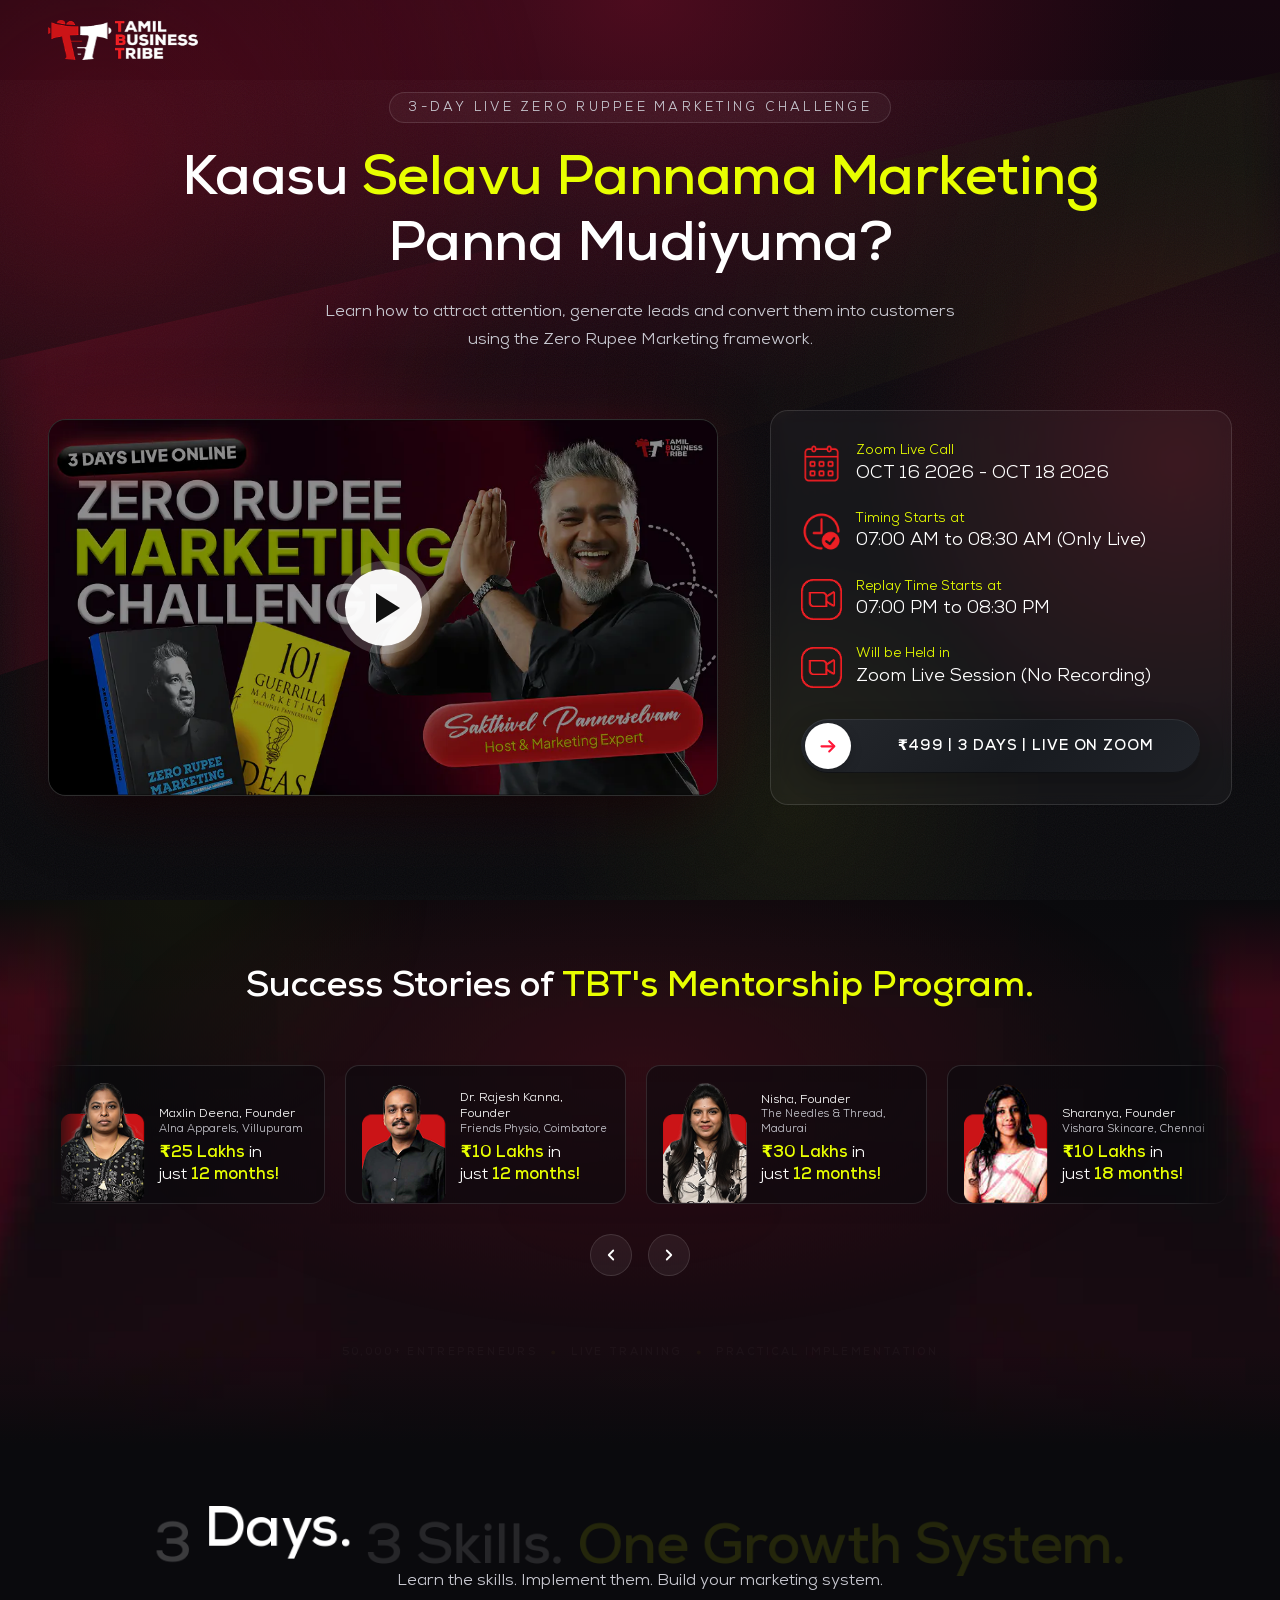
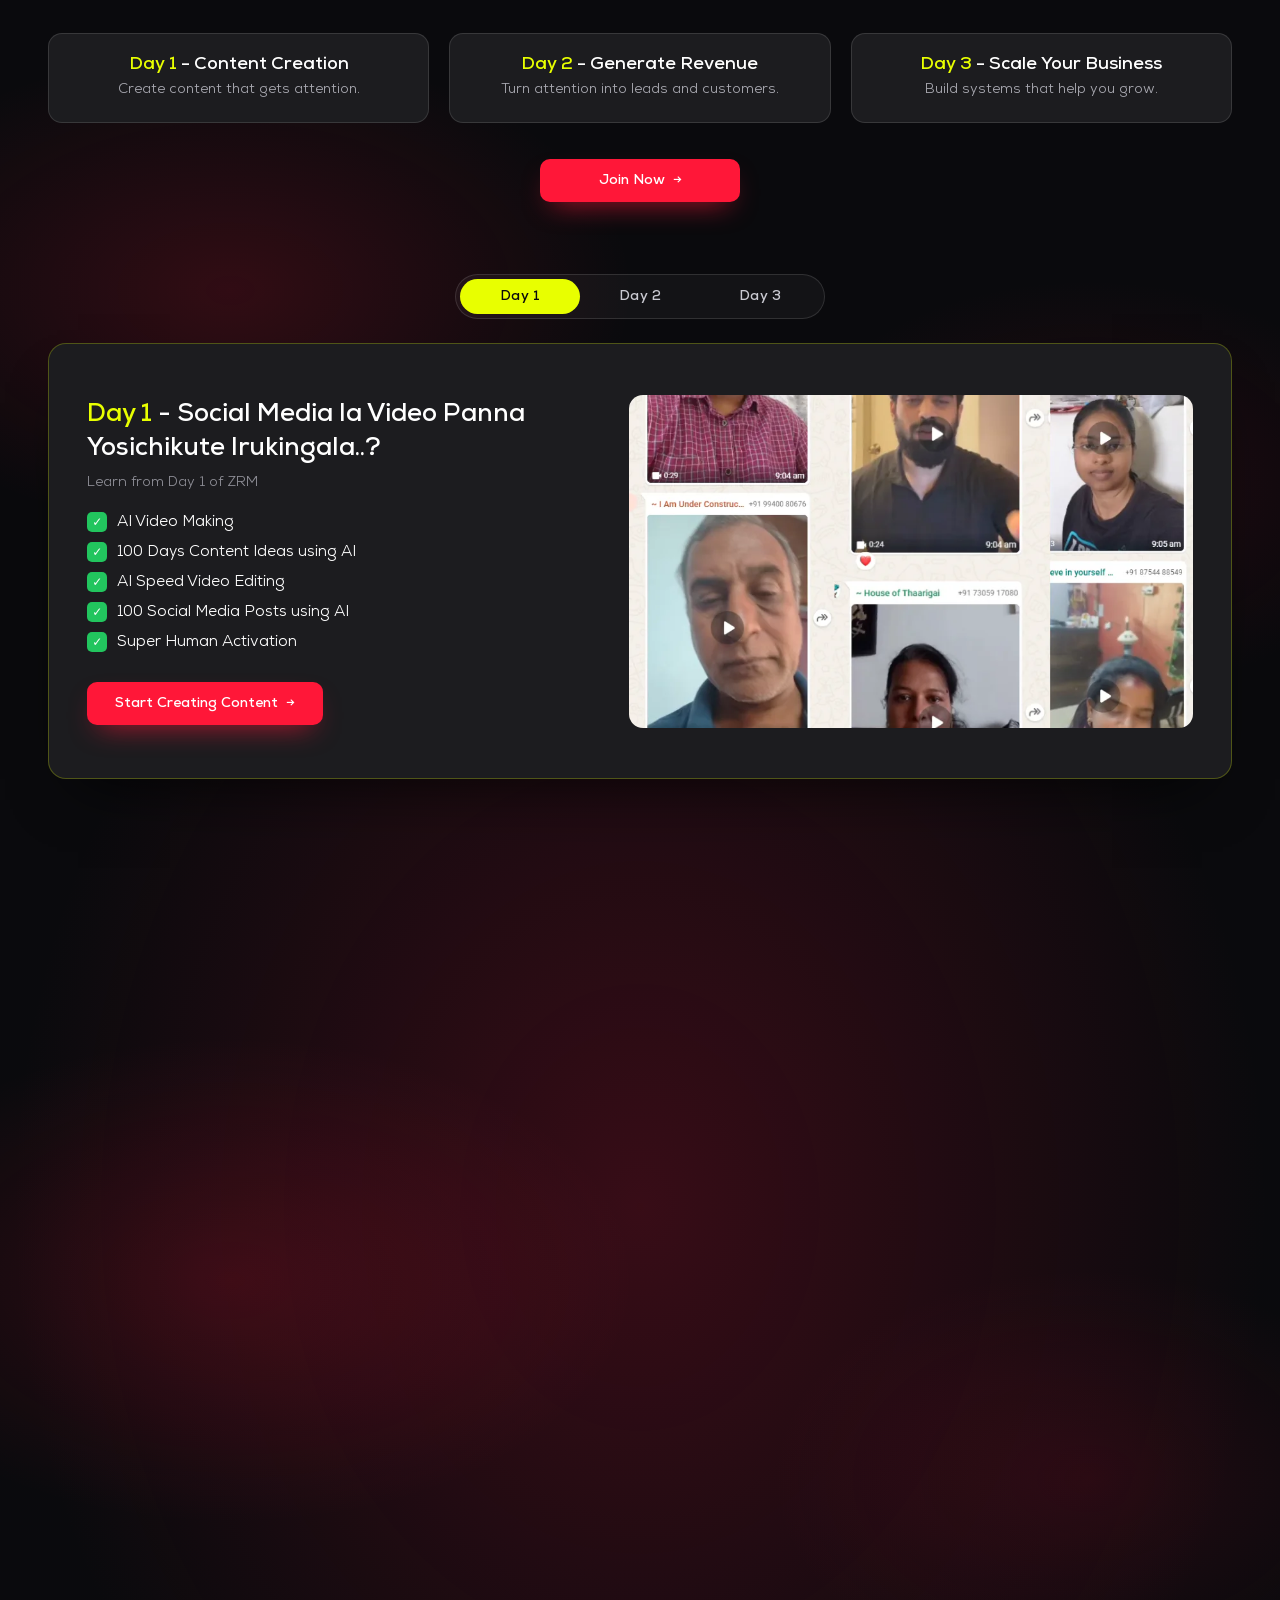
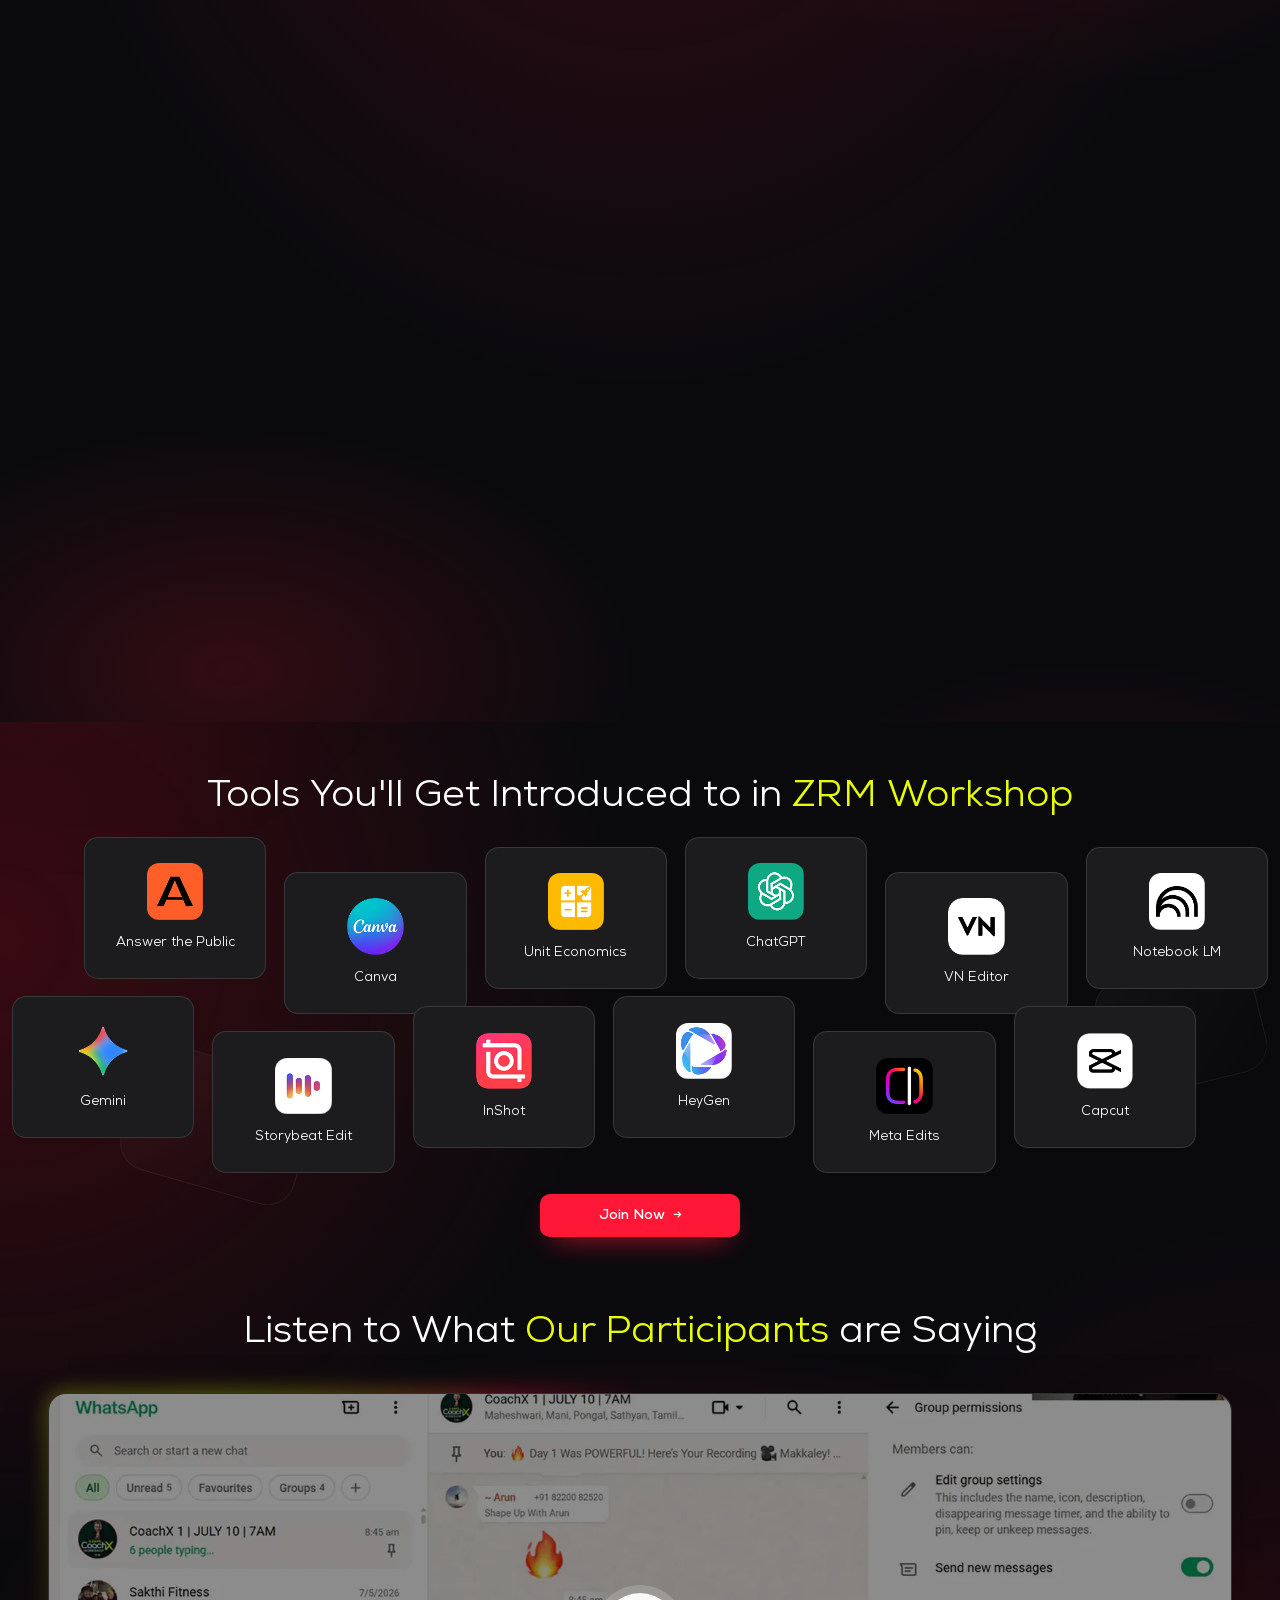
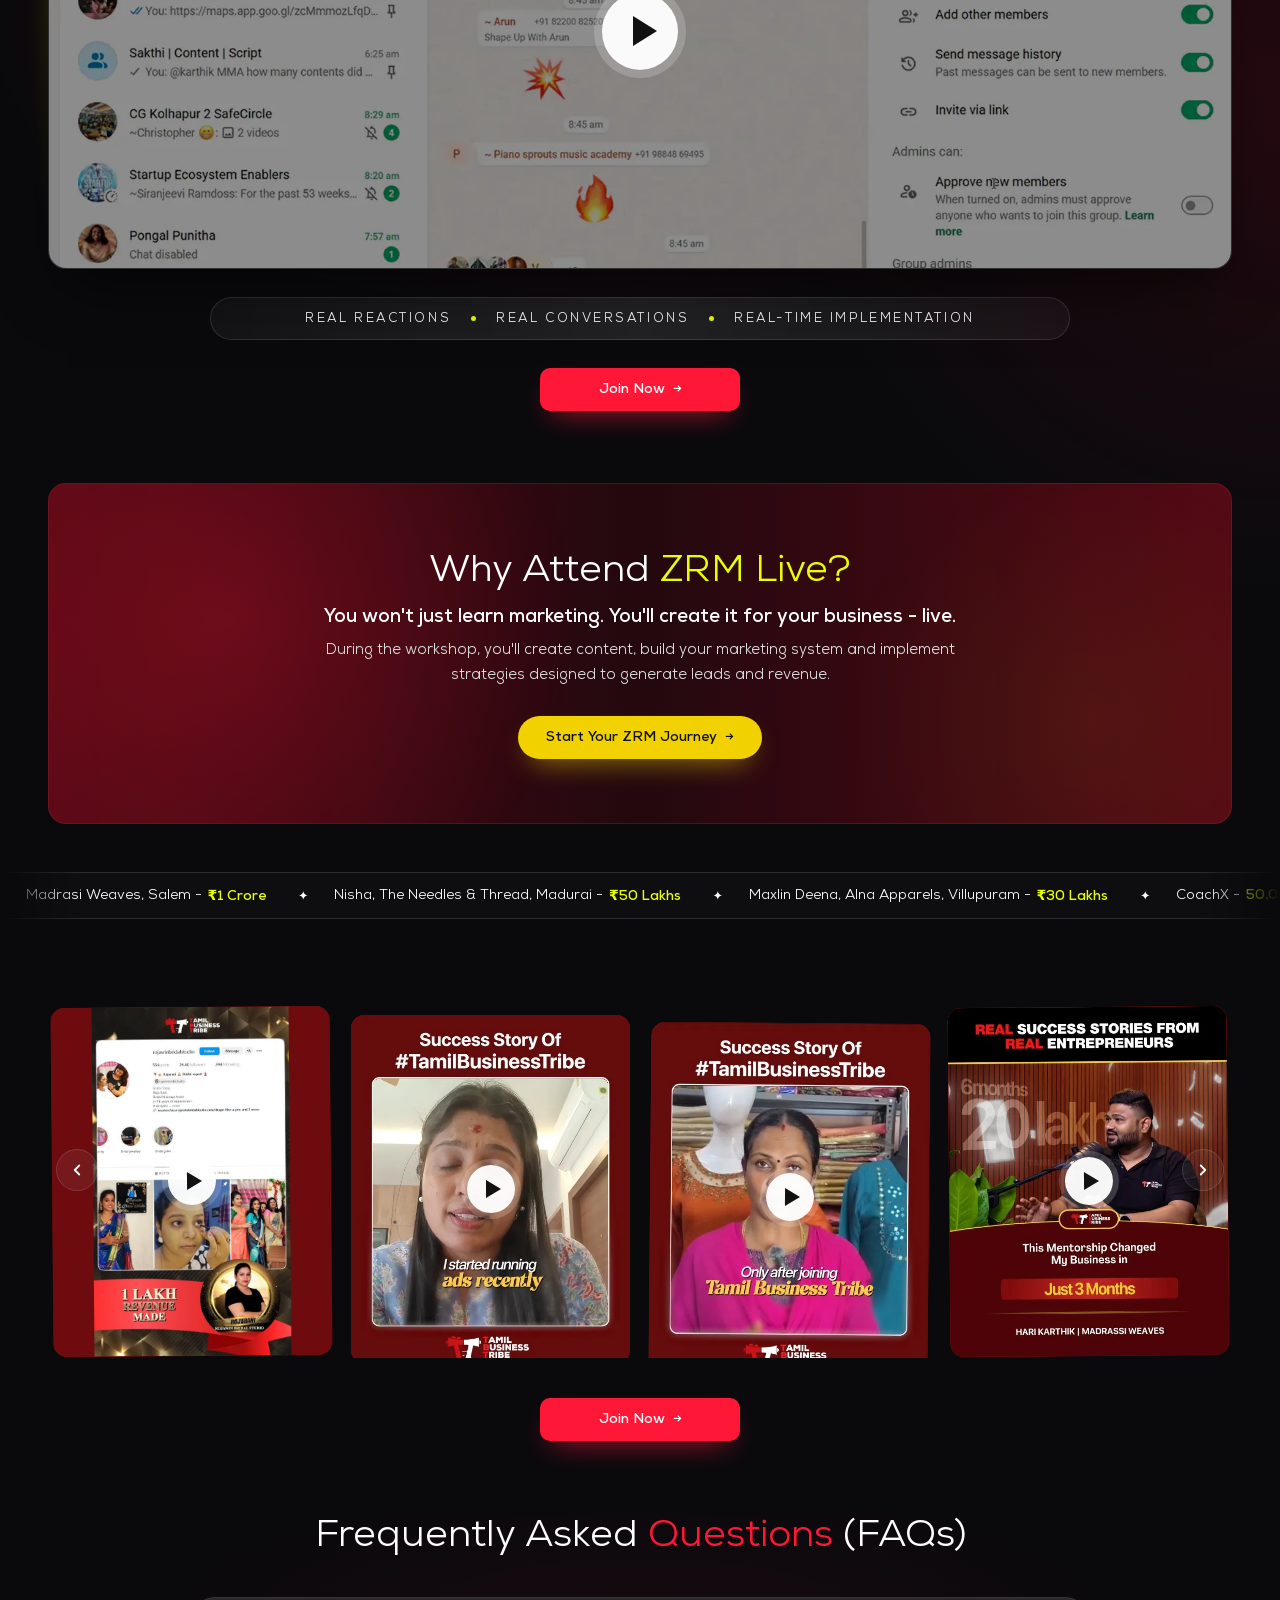
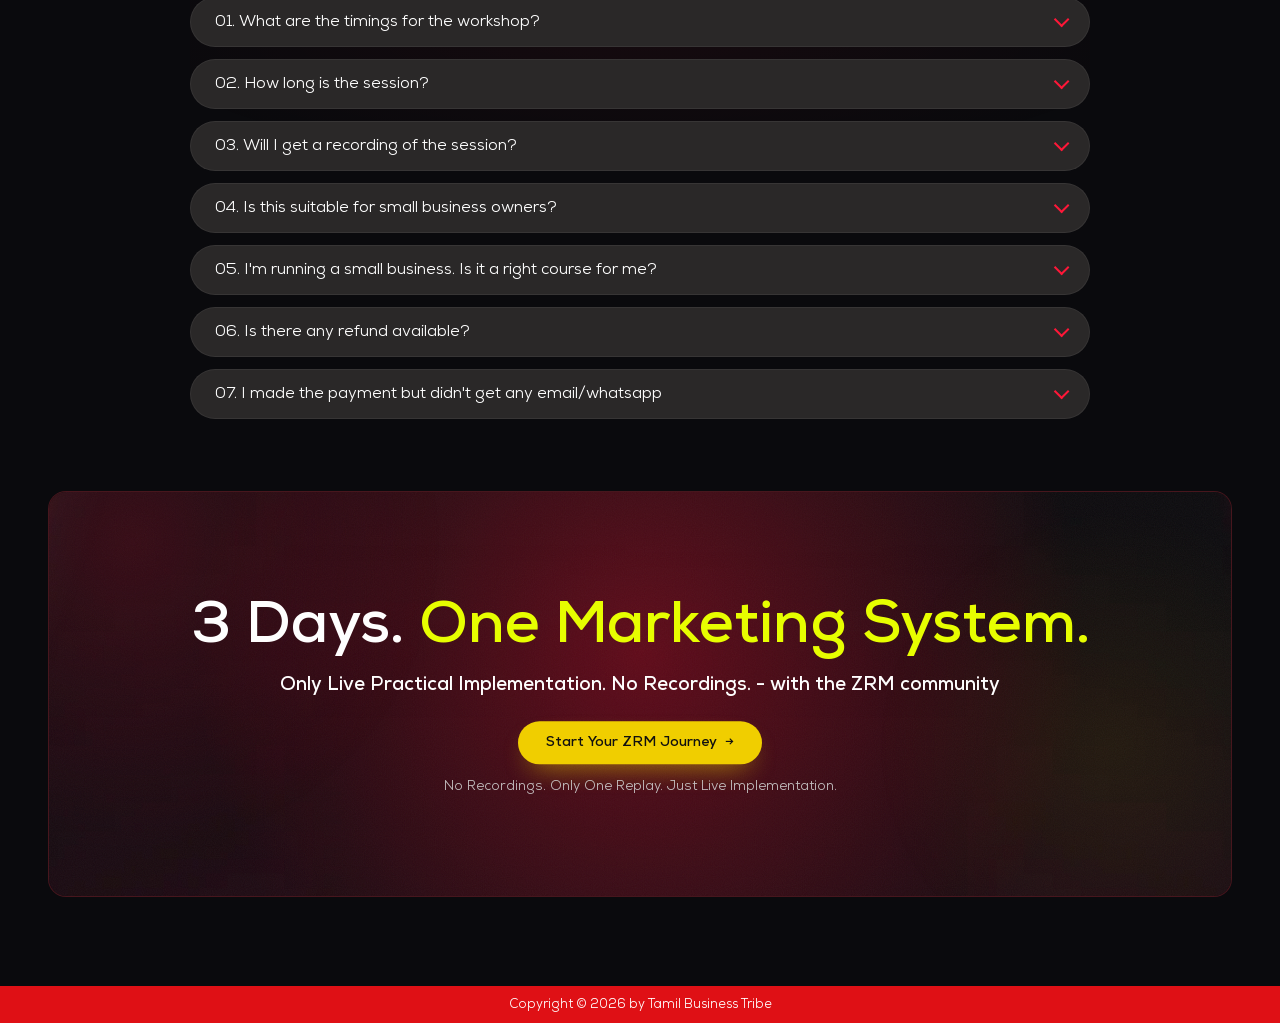
==== commit ba2b9098: "Start enhancements only after the first contentful paint Co-Authored-By: Claude Opus 5.5 <noreply@an" ====
--- a/index.html
+++ b/index.html
@@ -3313,14 +3313,32 @@
           document.body.appendChild(s);
         });
       }
-      // after the next two frames (the first paint has happened), when idle
+      // once the first content (hero) has actually been painted, when idle –
+      // two animation frames alone can fire before the first contentful paint
+      function whenIdle() {
+        if ("requestIdleCallback" in window) requestIdleCallback(run, { timeout: 1500 });
+        else setTimeout(run, 200);
+      }
       function idle() {
-        requestAnimationFrame(function () {
-          requestAnimationFrame(function () {
-            if ("requestIdleCallback" in window) requestIdleCallback(run, { timeout: 1500 });
-            else setTimeout(run, 200);
+        var painted = false;
+        try {
+          painted = performance.getEntriesByName("first-contentful-paint").length > 0;
+        } catch (e) { painted = true; }
+        if (painted || !("PerformanceObserver" in window)) {
+          requestAnimationFrame(function () { requestAnimationFrame(whenIdle); });
+          return;
+        }
+        try {
+          var po = new PerformanceObserver(function (list) {
+            if (list.getEntriesByName("first-contentful-paint").length) {
+              po.disconnect();
+              requestAnimationFrame(function () { requestAnimationFrame(whenIdle); });
+            }
           });
-        });
+          po.observe({ type: "paint", buffered: true });
+        } catch (e) {
+          requestAnimationFrame(function () { requestAnimationFrame(whenIdle); });
+        }
       }
 
       if (document.documentElement.classList.contains("motion-ready")) {
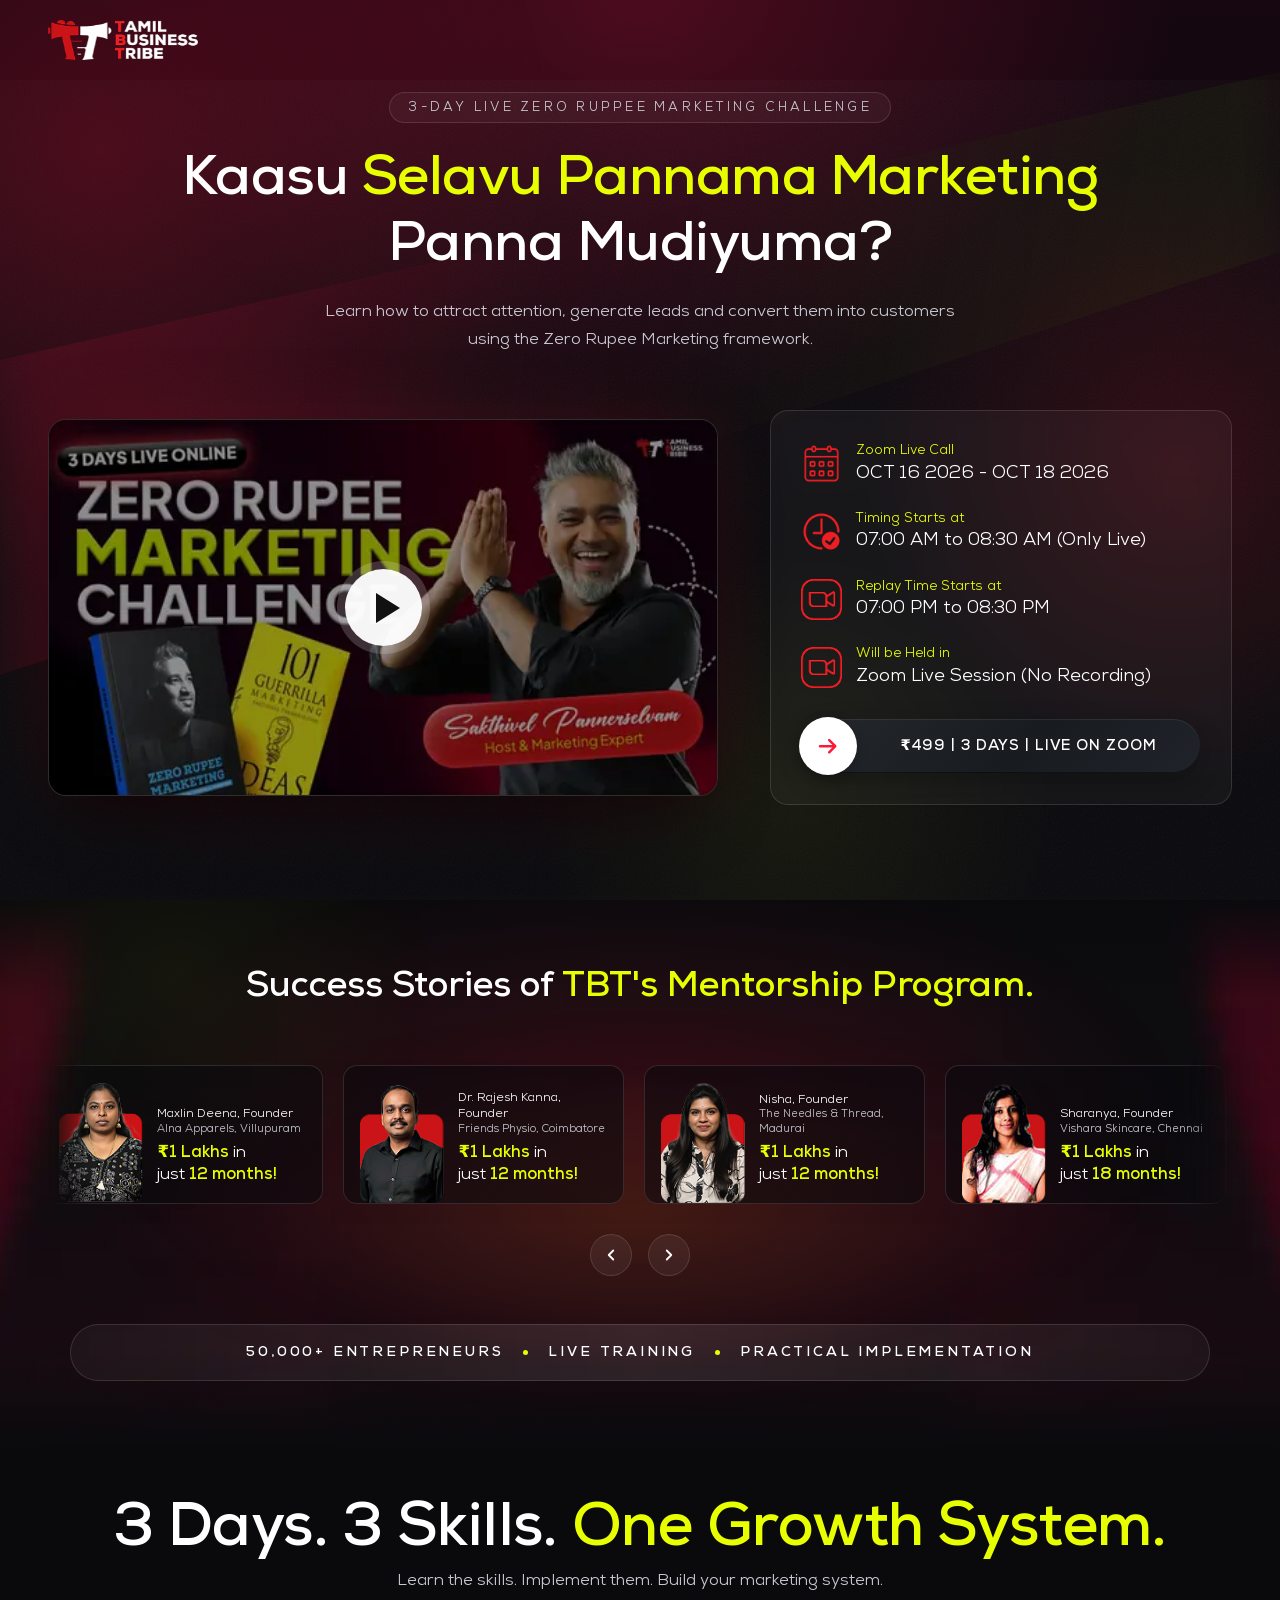
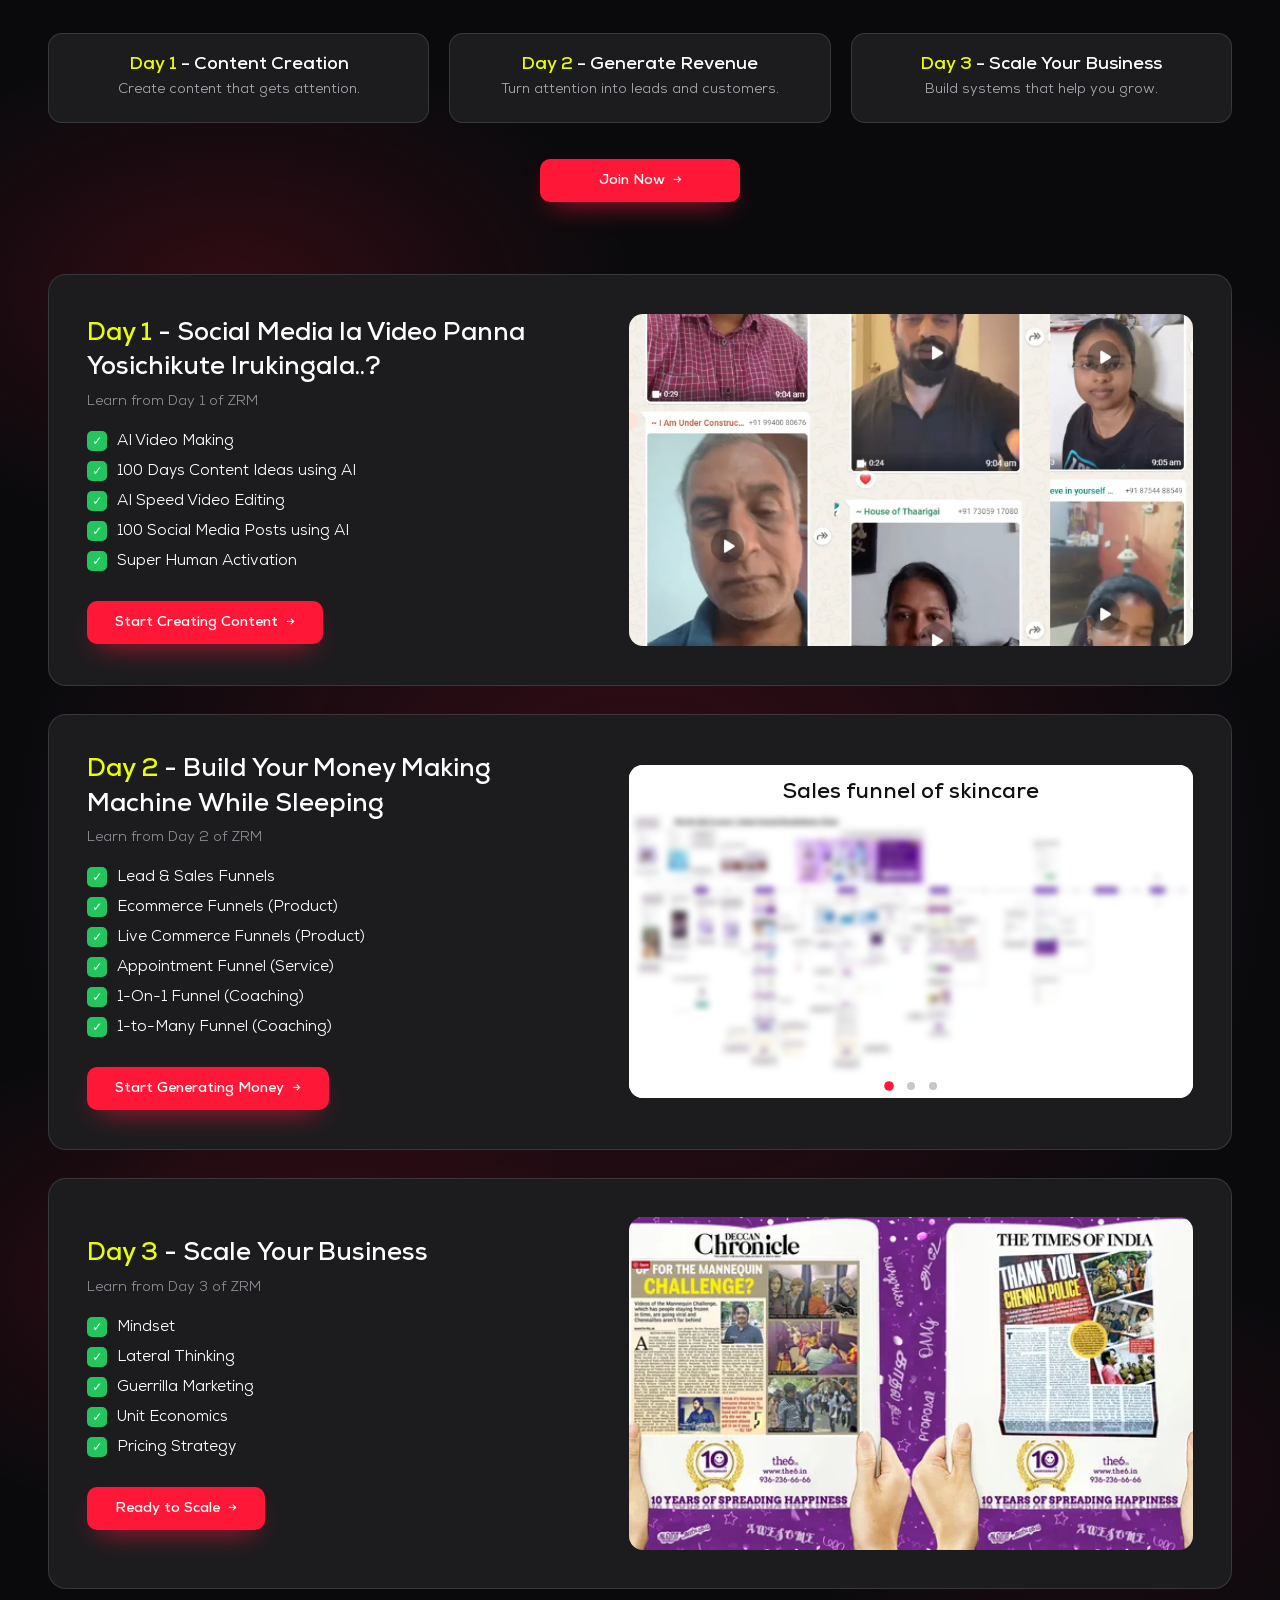
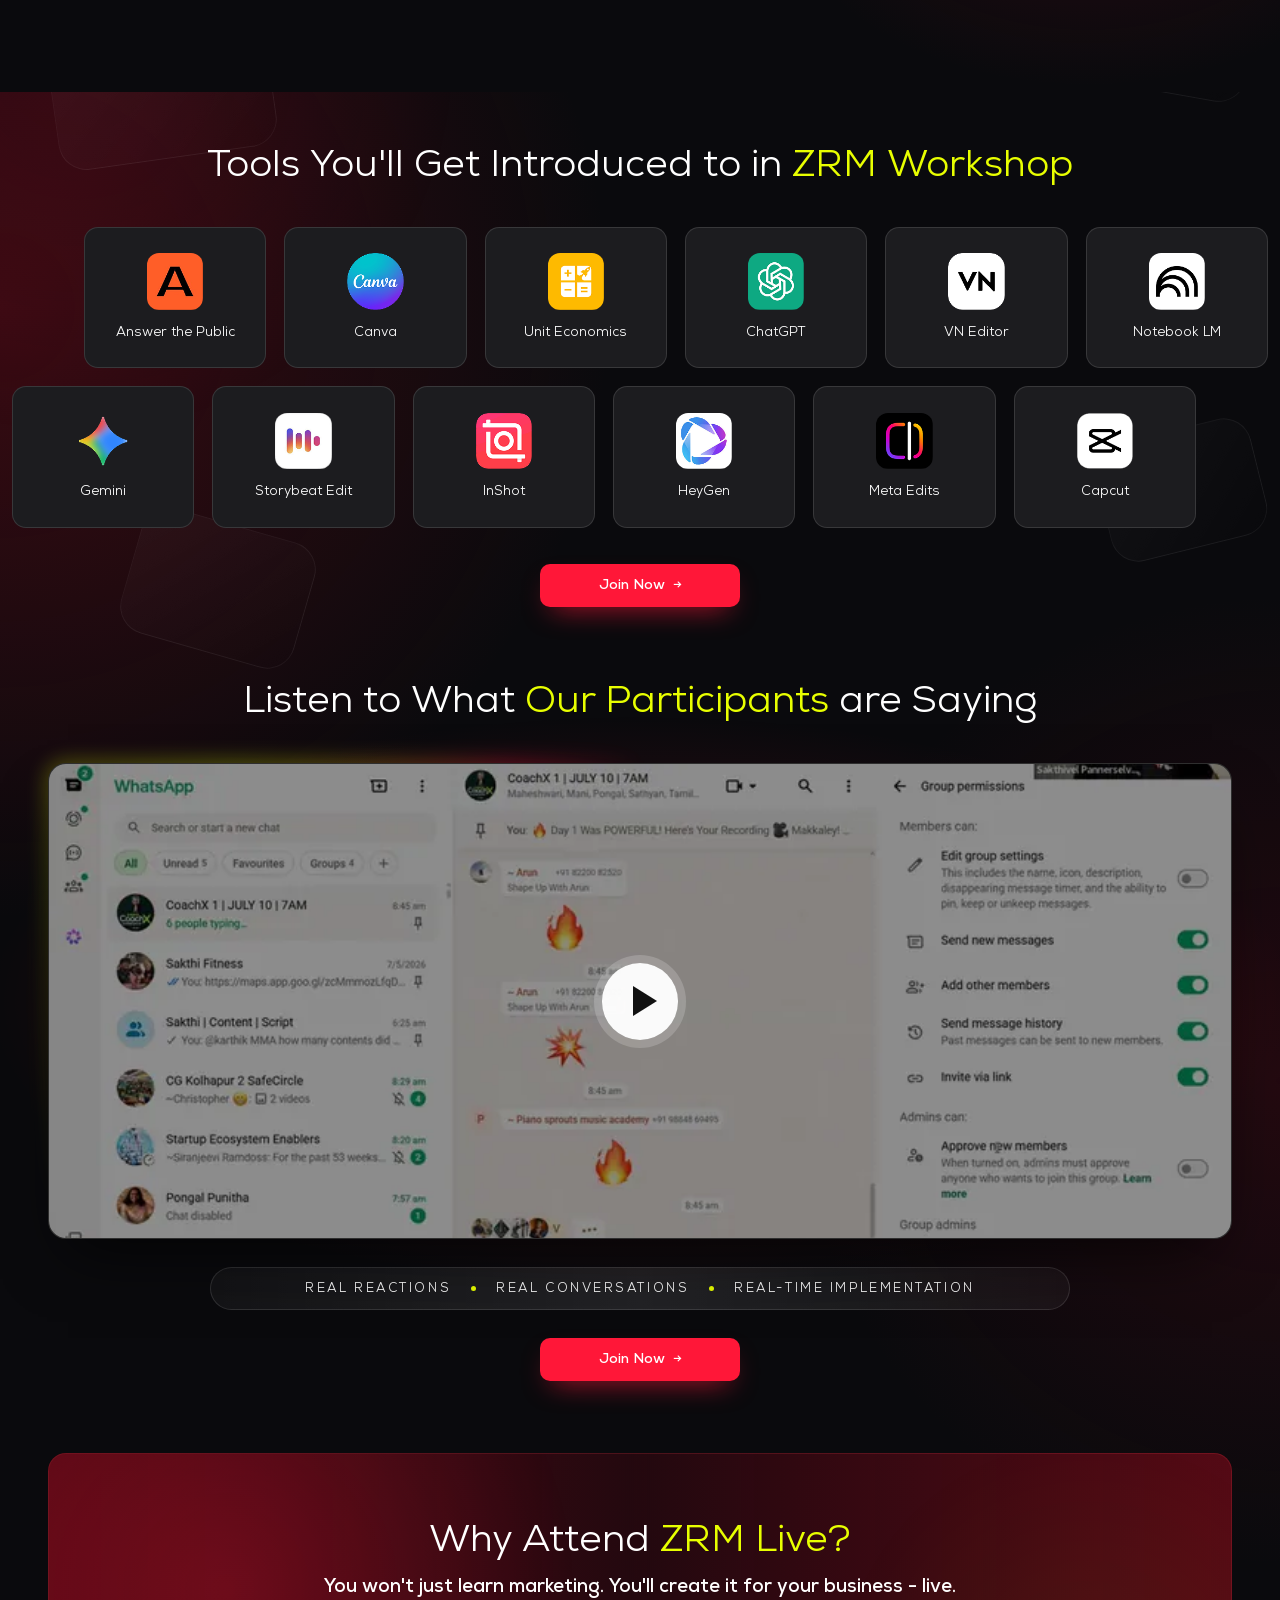
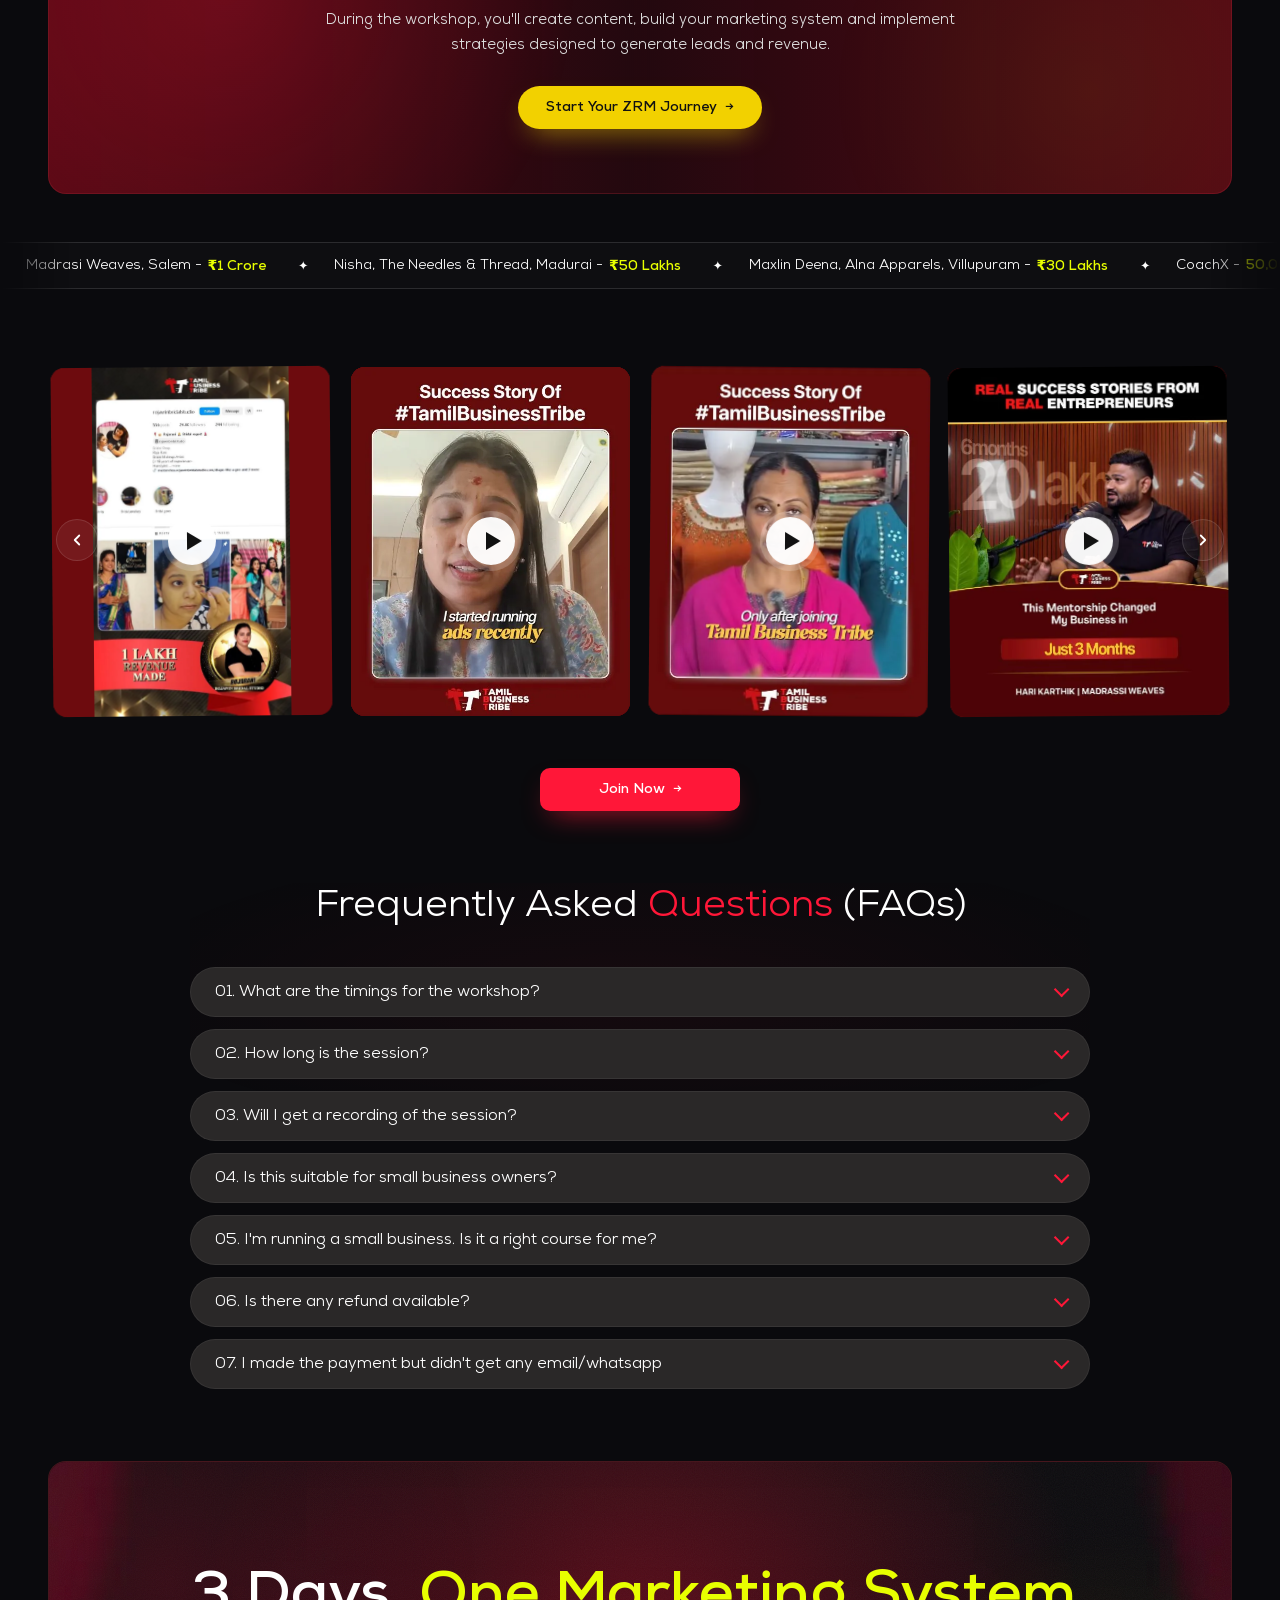
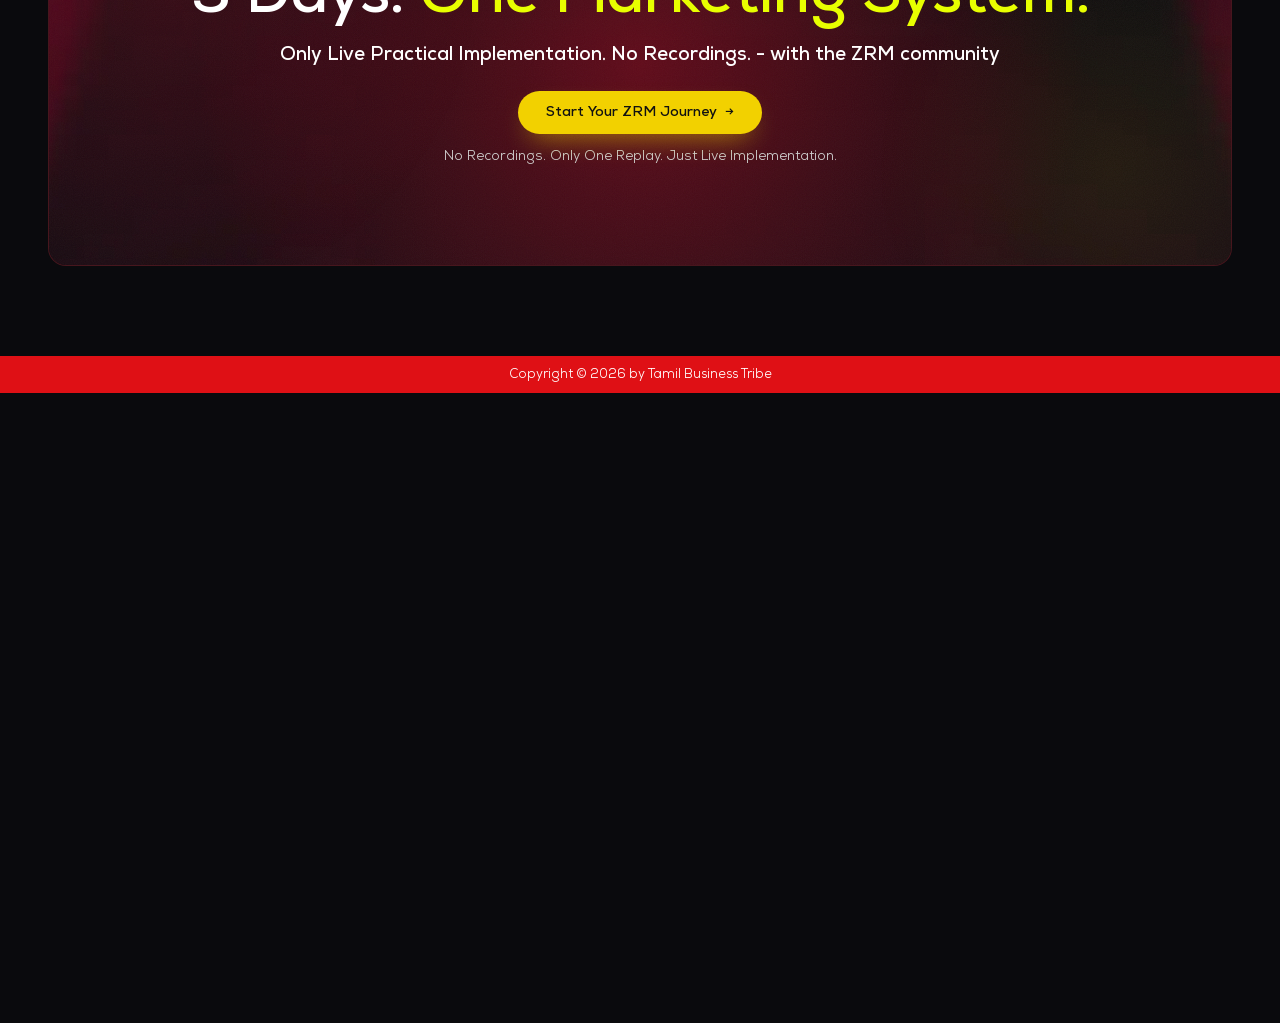
==== commit b040c415: "Hero CTA: smoother hover – transform-only circle/label glide, circle overlaps pill edge, delayed swe" ====
--- a/index.html
+++ b/index.html
@@ -614,25 +614,34 @@
       font-weight: 500;
     }
 
-    /* Hero pricing CTA - dark pill; on hover it turns red and the
-   white circle slides from the left edge to the right edge */
+    /* Hero pricing CTA – dark glass pill with a white circle on the left.
+   Hover: the pill turns red, the circle glides to the right edge, the label
+   glides the same way (always centred in the free space), a light sweep
+   follows and the arrow gives a small nudge when the circle lands.
+   Everything moves with transform/opacity only – no layout per frame. */
     .cta {
       --cta-ease: cubic-bezier(.22, 1, .36, 1);
+      --cta-in: 700ms;
+      --cta-out: 560ms;
       --cta-circle: 46px;
       --cta-inset: 4px;
       --cta-gap: 14px;
+      /* pill height stays the same as before */
+      --cta-h: calc(var(--cta-circle) + var(--cta-inset) * 2);
+      /* the circle is 4px taller than the pill → overlaps its edges by 2px */
+      --cta-dot: calc(var(--cta-h) + 4px);
+      /* label offset from the pill centre: half the space the circle takes */
+      --cta-shift: calc((var(--cta-dot) - 2px) / 2);
 
       position: relative;
       isolation: isolate;
-      overflow: hidden;
+      container-type: inline-size;
       display: flex;
       align-items: center;
       justify-content: center;
       width: 100%;
-      height: calc(var(--cta-circle) + var(--cta-inset) * 2);
-      /* room for the circle on the left; swapped to the right on hover */
-      padding-left: calc(var(--cta-circle) + var(--cta-inset) + var(--cta-gap));
-      padding-right: var(--cta-gap);
+      height: var(--cta-h);
+      padding: 0 var(--cta-gap);
       border-radius: 999px;
       background: linear-gradient(135deg, #25282d 0%, #181b20 55%, #202329 100%);
       color: #ffffff;
@@ -644,10 +653,8 @@
         inset 0 -1px 0 rgba(0, 0, 0, .45),
         0 8px 24px rgba(0, 0, 0, .25);
       transition:
-        background 650ms var(--cta-ease),
-        box-shadow 650ms var(--cta-ease),
-        transform 650ms var(--cta-ease),
-        padding 700ms var(--cta-ease);
+        box-shadow var(--cta-out) var(--cta-ease),
+        transform var(--cta-out) var(--cta-ease);
     }
 
     /* red layer fades in (gradients can't be transitioned directly) */
@@ -659,31 +666,33 @@
       border-radius: inherit;
       background: linear-gradient(115deg, #e9151d 0%, var(--red) 48%, #f51b24 100%);
       opacity: 0;
-      transition: opacity 650ms var(--cta-ease);
+      transition: opacity var(--cta-out) var(--cta-ease);
     }
 
     .cta .arrow {
       position: absolute;
       z-index: 2;
       top: 50%;
-      left: var(--cta-inset);
-      width: var(--cta-circle);
-      height: var(--cta-circle);
-      transform: translateY(-50%);
+      left: -2px;
+      width: var(--cta-dot);
+      height: var(--cta-dot);
+      margin-top: calc(var(--cta-dot) / -2);
       display: flex;
       align-items: center;
       justify-content: center;
       border-radius: 50%;
       background: #ffffff;
-      box-shadow: 0 4px 12px rgba(0, 0, 0, .18);
+      box-shadow: 0 4px 12px rgba(0, 0, 0, .22);
+      transform: translateX(0);
       transition:
-        left 700ms var(--cta-ease),
-        box-shadow 700ms var(--cta-ease);
+        transform var(--cta-out) var(--cta-ease),
+        box-shadow var(--cta-out) var(--cta-ease);
+      will-change: transform;
     }
 
     .cta .arrow svg {
-      width: 45%;
-      height: 45%;
+      width: 42%;
+      height: 42%;
       fill: none;
       stroke: var(--red);
       stroke-width: 2.4;
@@ -695,72 +704,88 @@
       position: relative;
       z-index: 1;
       line-height: 1;
-      transition: letter-spacing 650ms var(--cta-ease);
-    }
-
-    /* light sweep */
+      transform: translateX(var(--cta-shift));
+      transition: transform var(--cta-out) var(--cta-ease);
+    }
+
+    /* the light sweep is clipped to the pill by its own layer, so the
+       circle may overlap the pill edges */
     .cta .cta-shine {
       position: absolute;
       z-index: 0;
+      inset: 0;
+      border-radius: inherit;
+      overflow: hidden;
+      pointer-events: none;
+    }
+
+    .cta .cta-shine::before {
+      content: "";
+      position: absolute;
       top: -100%;
       left: -45%;
       width: 28%;
       height: 300%;
-      background: linear-gradient(90deg, transparent, rgba(255, 255, 255, .18), transparent);
+      background: linear-gradient(90deg, transparent, rgba(255, 255, 255, .2), transparent);
       transform: rotate(18deg) translateX(-220%);
       opacity: 0;
-      pointer-events: none;
     }
 
     /* hover only on real pointers (no sticky hover on touch);
-   keyboard focus gets the same state */
+       keyboard focus gets the same state */
     @media (hover: hover) {
+      .cta:hover {
+        transform: scale(1.018);
+        box-shadow:
+          inset 0 1px 0 rgba(255, 255, 255, .18),
+          0 14px 36px rgba(255, 32, 40, .32),
+          0 0 30px rgba(255, 32, 40, .16);
+        transition-duration: var(--cta-in);
+      }
+
       .cta:hover::before {
         opacity: 1;
-      }
-
-      .cta:hover {
-        transform: scale(1.018);
-        padding-left: var(--cta-gap);
-        padding-right: calc(var(--cta-circle) + var(--cta-inset) + var(--cta-gap));
-        box-shadow:
-          inset 0 1px 0 rgba(255, 255, 255, .18),
-          0 12px 34px rgba(255, 32, 40, .28),
-          0 0 28px rgba(255, 32, 40, .13);
+        transition-duration: var(--cta-in);
       }
 
       .cta:hover .arrow {
-        left: calc(100% - var(--cta-circle) - var(--cta-inset));
-        box-shadow: 0 5px 16px rgba(0, 0, 0, .2), 0 0 18px rgba(255, 255, 255, .16);
-      }
-
+        /* right edge: pill width (content + both gaps) − circle + its 2px overlap on each side */
+        transform: translateX(calc(100cqw + var(--cta-gap) * 2 - var(--cta-dot) + 4px));
+        box-shadow: 0 6px 18px rgba(0, 0, 0, .22), 0 0 20px rgba(255, 255, 255, .22);
+        transition-duration: var(--cta-in);
+      }
+
+      .cta:hover .cta-label {
+        transform: translateX(calc(var(--cta-shift) * -1));
+        transition-duration: var(--cta-in);
+      }
+
+      /* small push when the circle lands on the right */
       .cta:hover .arrow svg {
-        animation: ctaArrowPush 700ms var(--cta-ease);
-      }
-
-      .cta:hover .cta-label {
-        letter-spacing: 0.07em;
-      }
-
-      .cta:hover .cta-shine {
-        opacity: 1;
-        animation: ctaShine 900ms var(--cta-ease) forwards;
-      }
-    }
-
-    .cta:focus-visible::before {
-      opacity: 1;
+        animation: ctaArrowNudge 460ms var(--cta-ease) 520ms;
+      }
+
+      /* light sweep starts just after the circle starts moving */
+      .cta:hover .cta-shine::before {
+        animation: ctaShine 950ms var(--cta-ease) 140ms forwards;
+      }
     }
 
     .cta:focus-visible {
       outline: 2px solid #ffffff;
       outline-offset: 3px;
-      padding-left: var(--cta-gap);
-      padding-right: calc(var(--cta-circle) + var(--cta-inset) + var(--cta-gap));
+    }
+
+    .cta:focus-visible::before {
+      opacity: 1;
     }
 
     .cta:focus-visible .arrow {
-      left: calc(100% - var(--cta-circle) - var(--cta-inset));
+      transform: translateX(calc(100cqw + var(--cta-gap) * 2 - var(--cta-dot) + 4px));
+    }
+
+    .cta:focus-visible .cta-label {
+      transform: translateX(calc(var(--cta-shift) * -1));
     }
 
     /* touch: quick red feedback while pressed */
@@ -771,13 +796,17 @@
       }
     }
 
-    @keyframes ctaArrowPush {
+    @keyframes ctaArrowNudge {
       0% {
-        transform: translateX(-2px);
-      }
-
-      55% {
-        transform: translateX(2px);
+        transform: translateX(0);
+      }
+
+      40% {
+        transform: translateX(3px);
+      }
+
+      70% {
+        transform: translateX(-1px);
       }
 
       100% {
@@ -788,10 +817,12 @@
     @keyframes ctaShine {
       0% {
         transform: rotate(18deg) translateX(-220%);
+        opacity: 1;
       }
 
       100% {
         transform: rotate(18deg) translateX(520%);
+        opacity: 1;
       }
     }
 
@@ -805,7 +836,7 @@
       }
 
       .cta .arrow svg,
-      .cta .cta-shine {
+      .cta .cta-shine::before {
         animation: none !important;
       }
 
@@ -2045,11 +2076,15 @@
         display: none;
       }
 
-      .cta,
-      .cta:hover,
-      .cta:focus-visible {
+      .cta {
         padding-left: 12px;
         padding-right: 12px;
+      }
+
+      .cta .cta-label,
+      .cta:hover .cta-label,
+      .cta:focus-visible .cta-label {
+        transform: none;
       }
 
       .hero-title {
--- a/motion.css
+++ b/motion.css
@@ -81,28 +81,6 @@
 .cta,
 .btn {
   translate: var(--mx, 0px) var(--my, 0px);
-}
-
-.cta .cta-label {
-  translate: var(--ix, 0px) 0;
-}
-
-.cta {
-  transition:
-    background 400ms var(--cta-ease),
-    box-shadow 400ms var(--cta-ease),
-    transform 350ms var(--cta-ease),
-    padding 450ms var(--cta-ease);
-}
-
-.cta::before {
-  transition: opacity 400ms var(--cta-ease);
-}
-
-.cta .arrow {
-  transition:
-    left 450ms var(--cta-ease),
-    box-shadow 400ms var(--cta-ease);
 }
 
 .btn {
@@ -136,10 +114,6 @@
 }
 
 @media (hover: hover) {
-  .cta:hover {
-    transform: translateY(-2px) scale(1.02);
-  }
-
   .btn:hover {
     transform: translateY(-2px) scale(1.02);
     box-shadow:
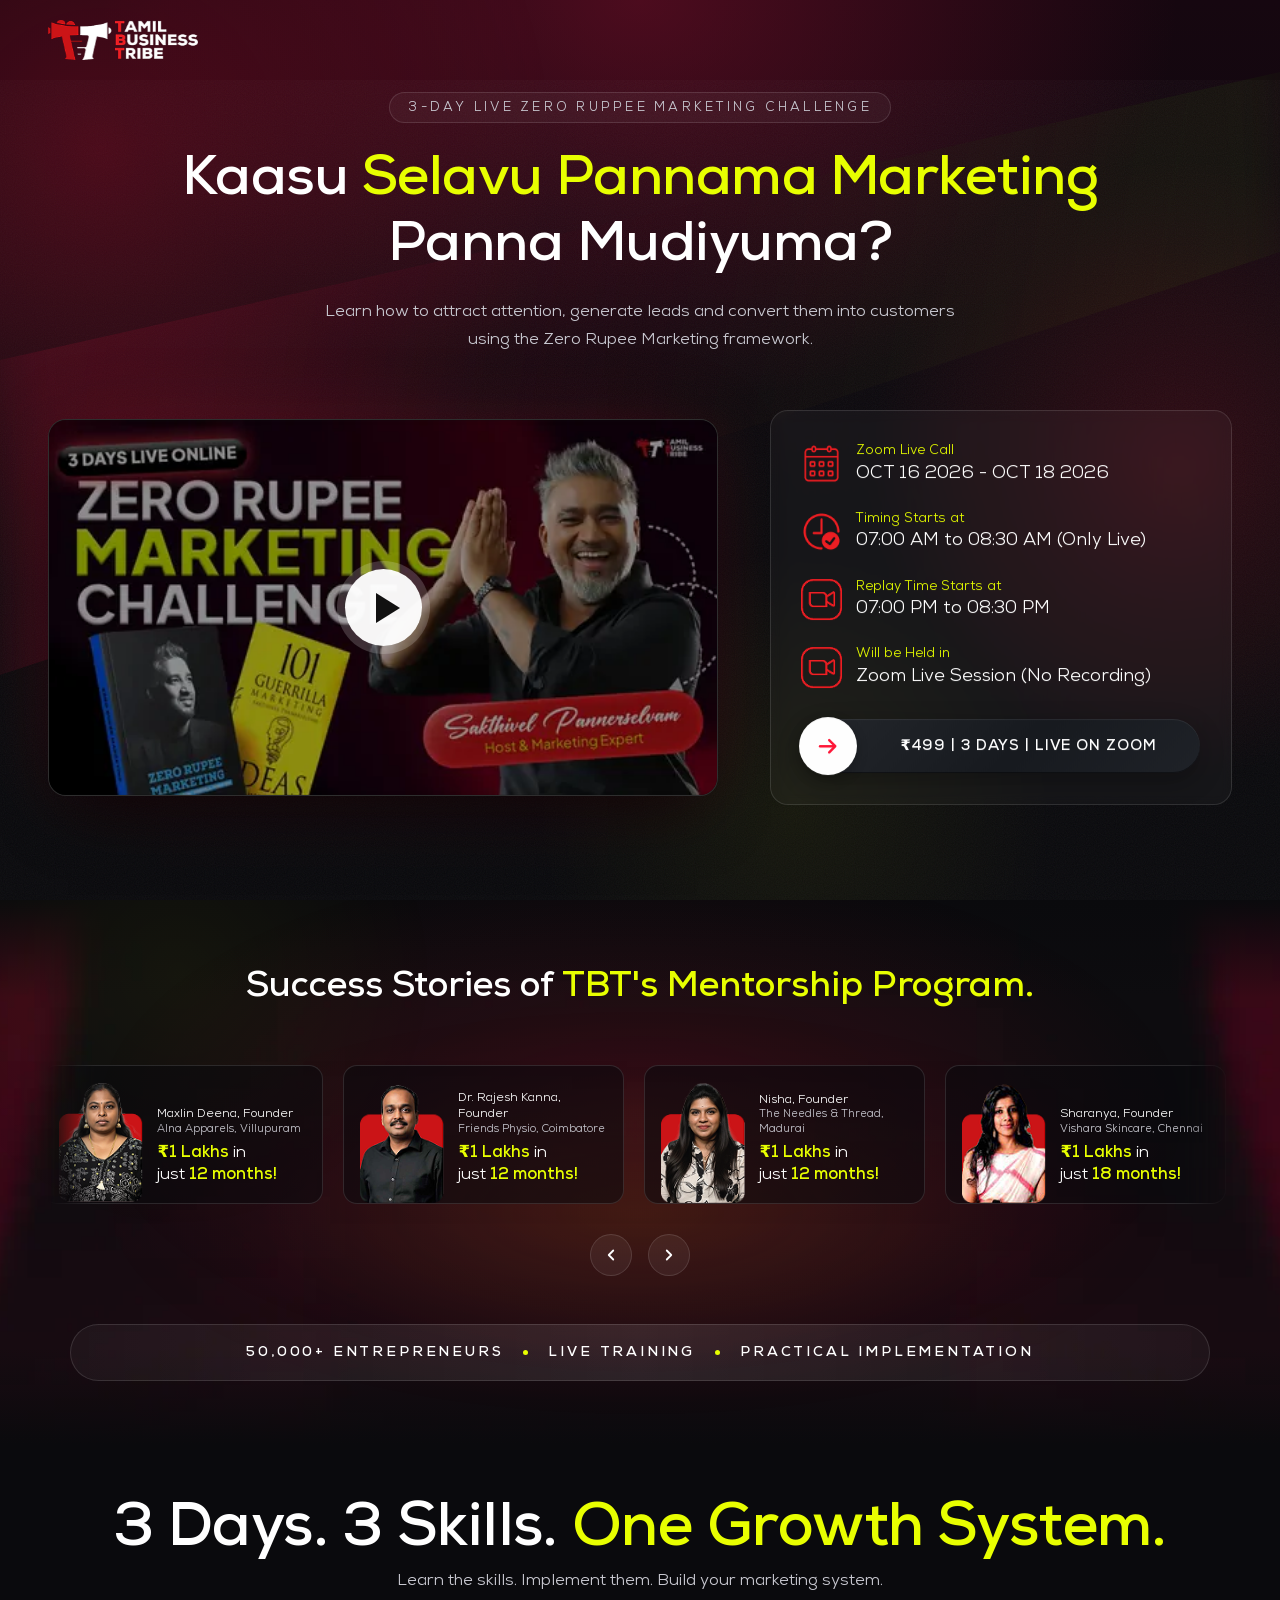
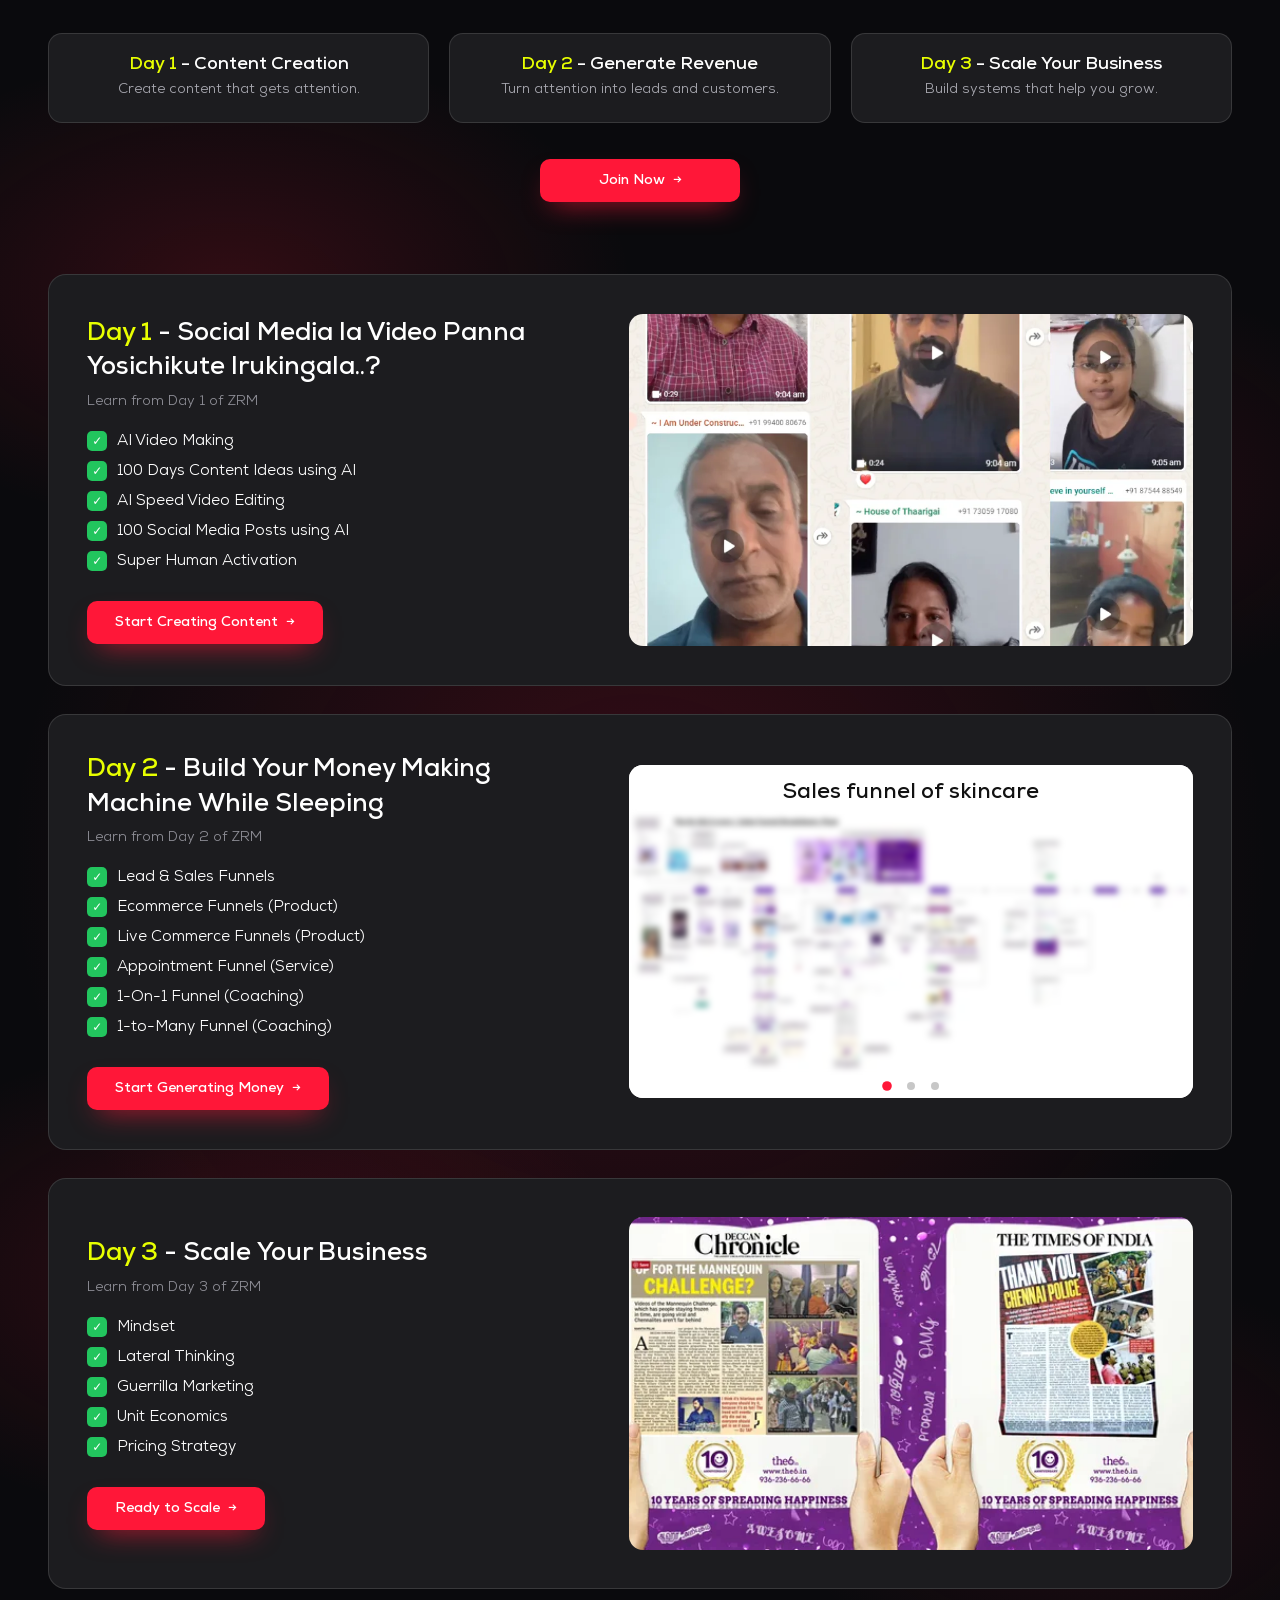
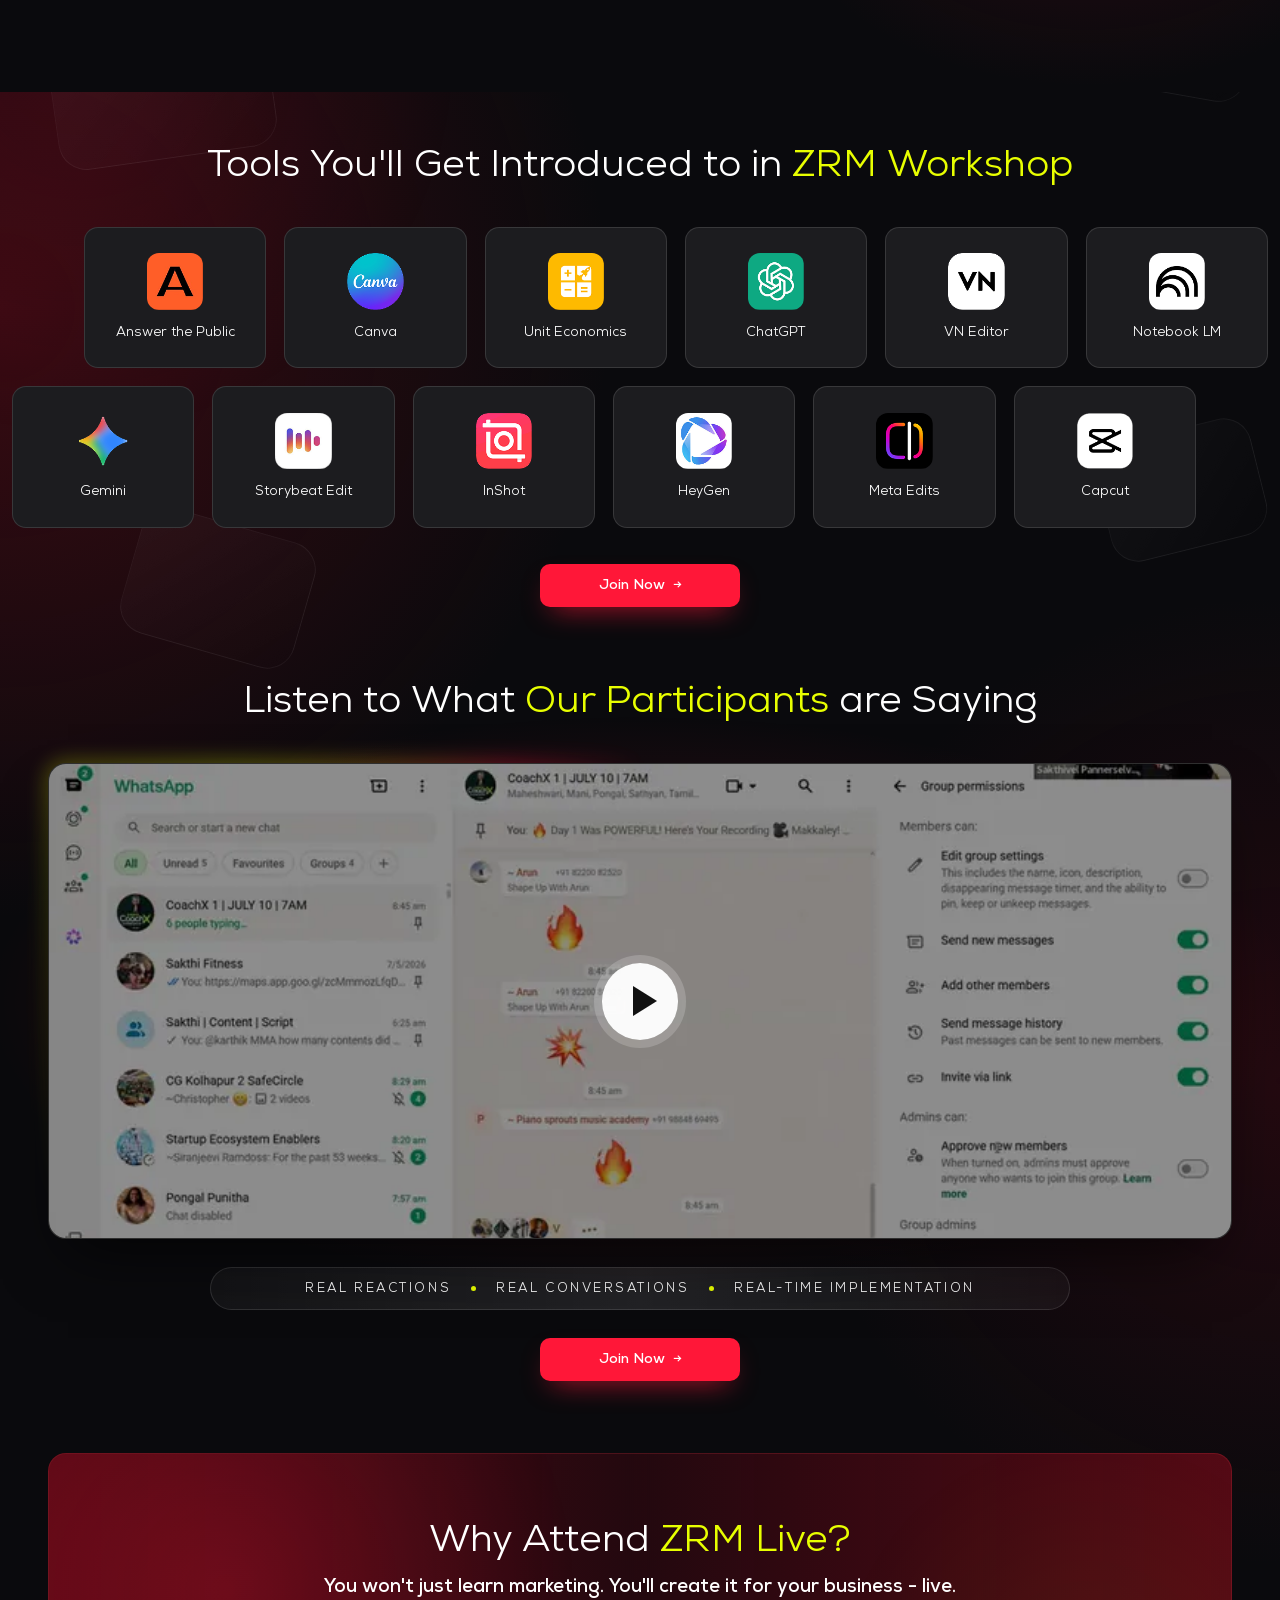
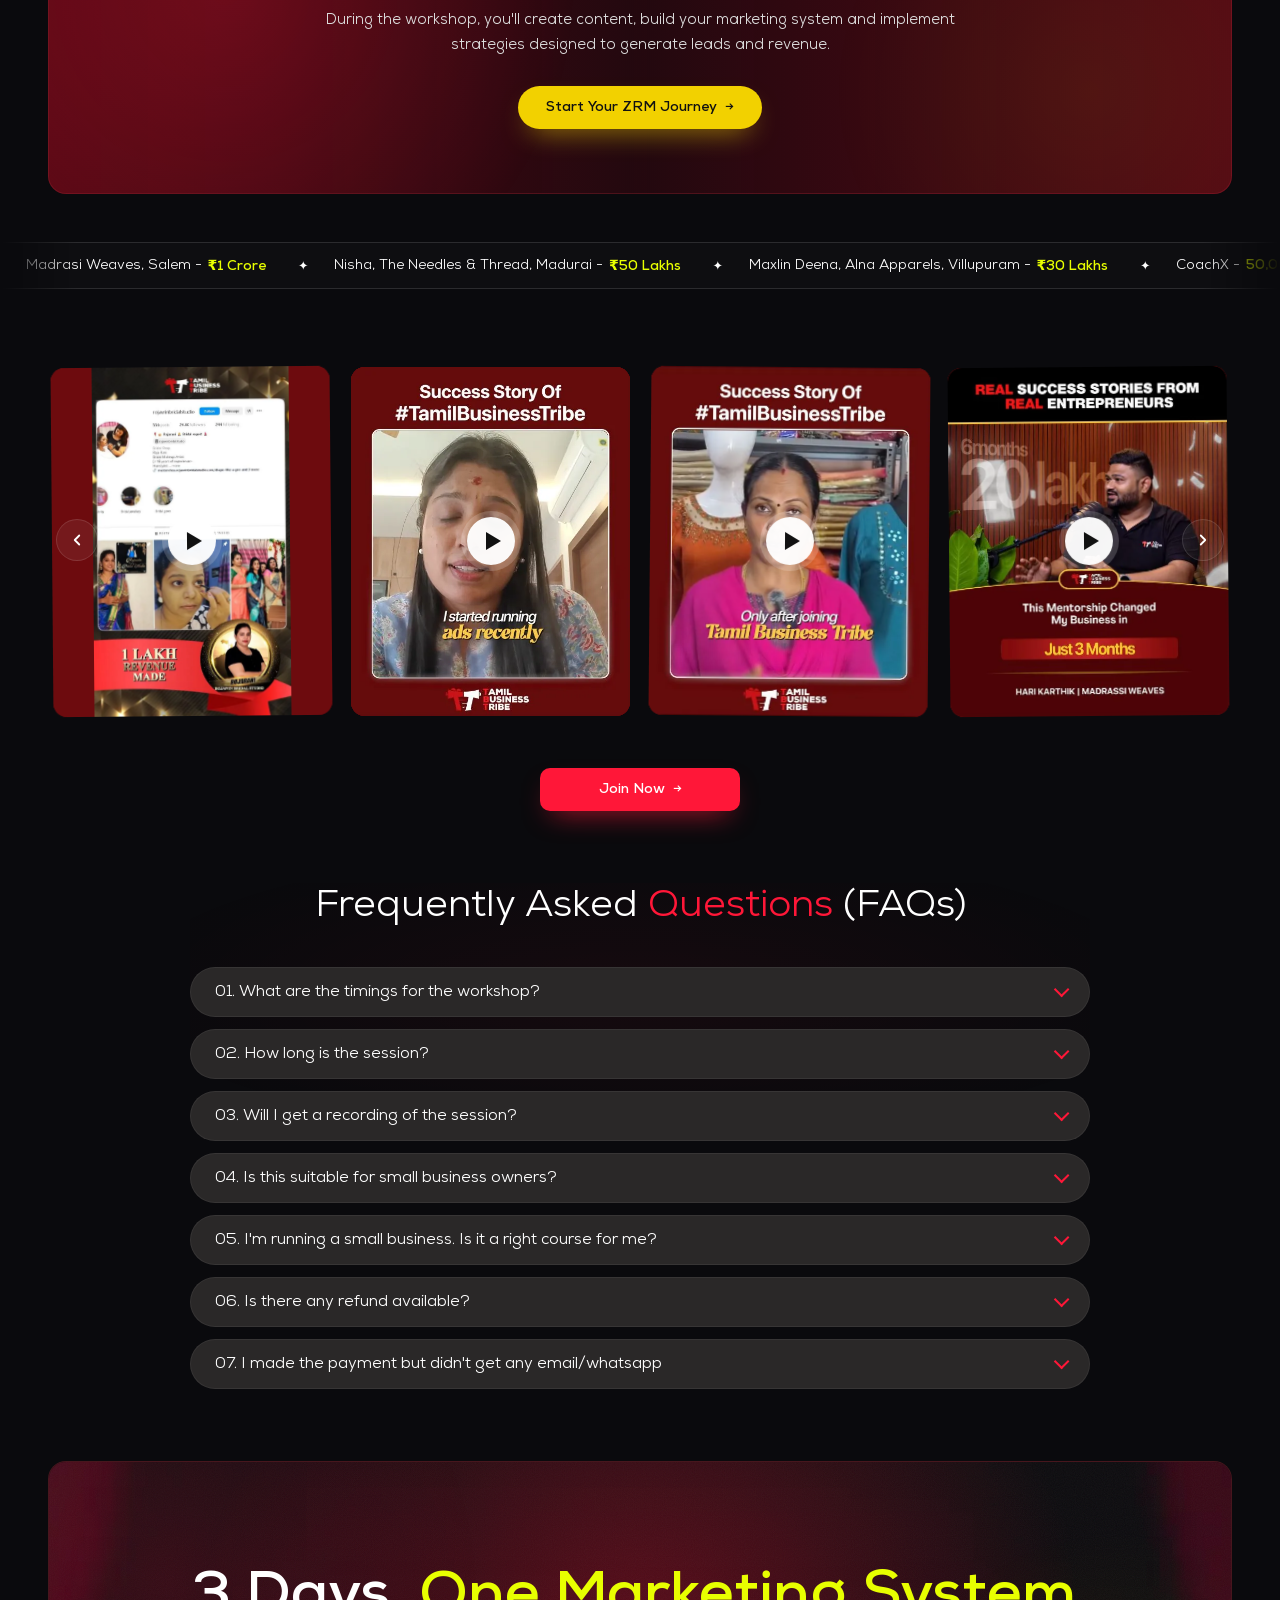
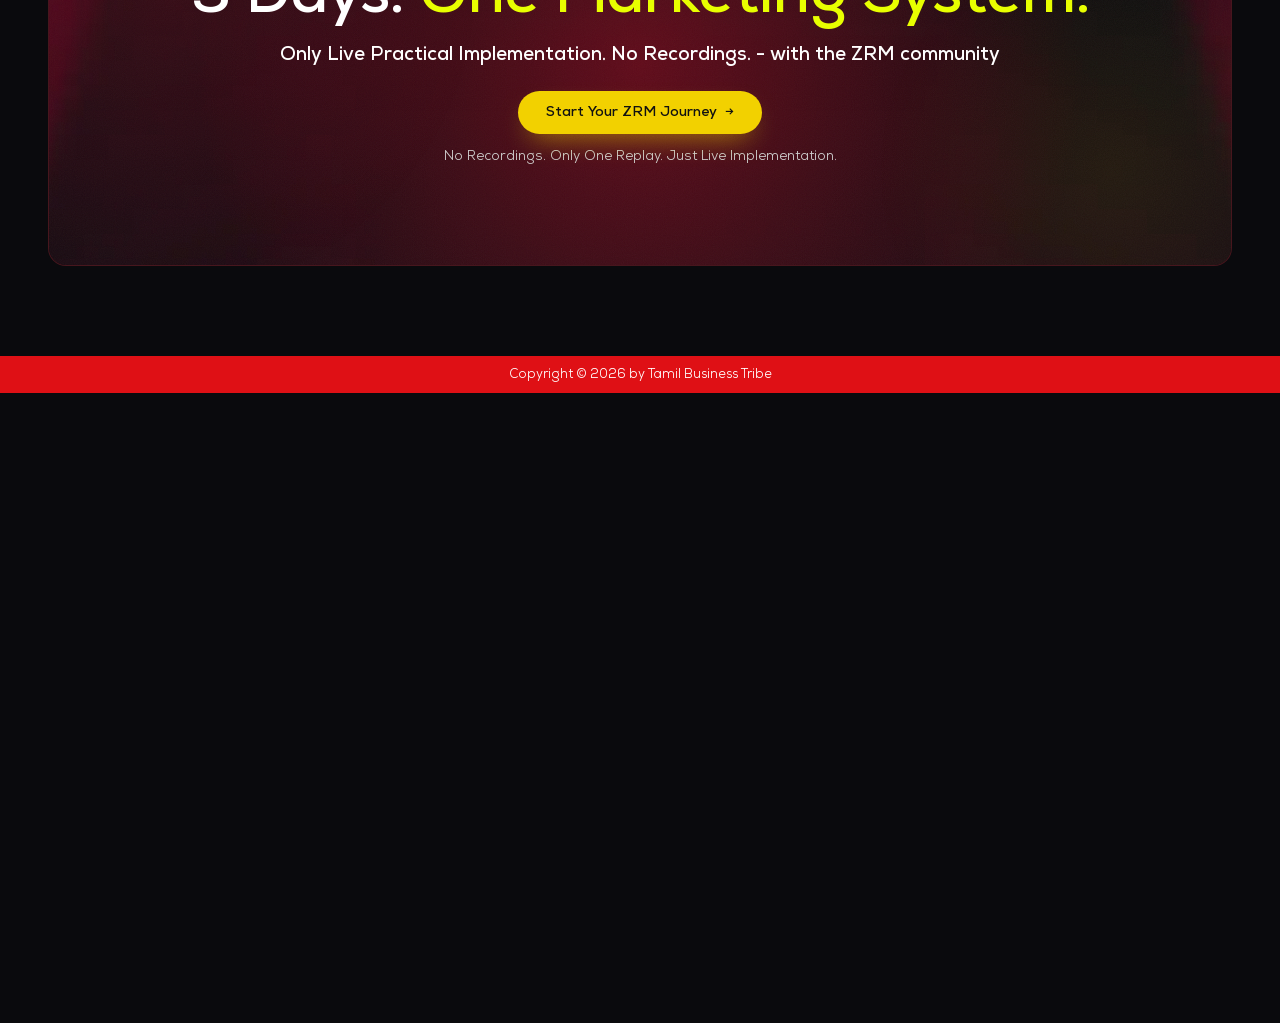
==== commit 8965b6ba: "Improve ZRM Lighthouse performance Day 2 gallery dots: 24px tap targets (Lighthouse target-size); do" ====
--- a/index.html
+++ b/index.html
@@ -1319,14 +1319,15 @@
       position: absolute;
       left: 0;
       right: 0;
-      bottom: 2px;
+      bottom: 0;
       display: flex;
       justify-content: center;
     }
 
+    /* 24px tap targets (dot itself stays 8px and in the same place) */
     .day-dots button {
-      width: 22px;
-      height: 20px;
+      width: 24px;
+      height: 24px;
       padding: 0;
       border: 0;
       background: none;
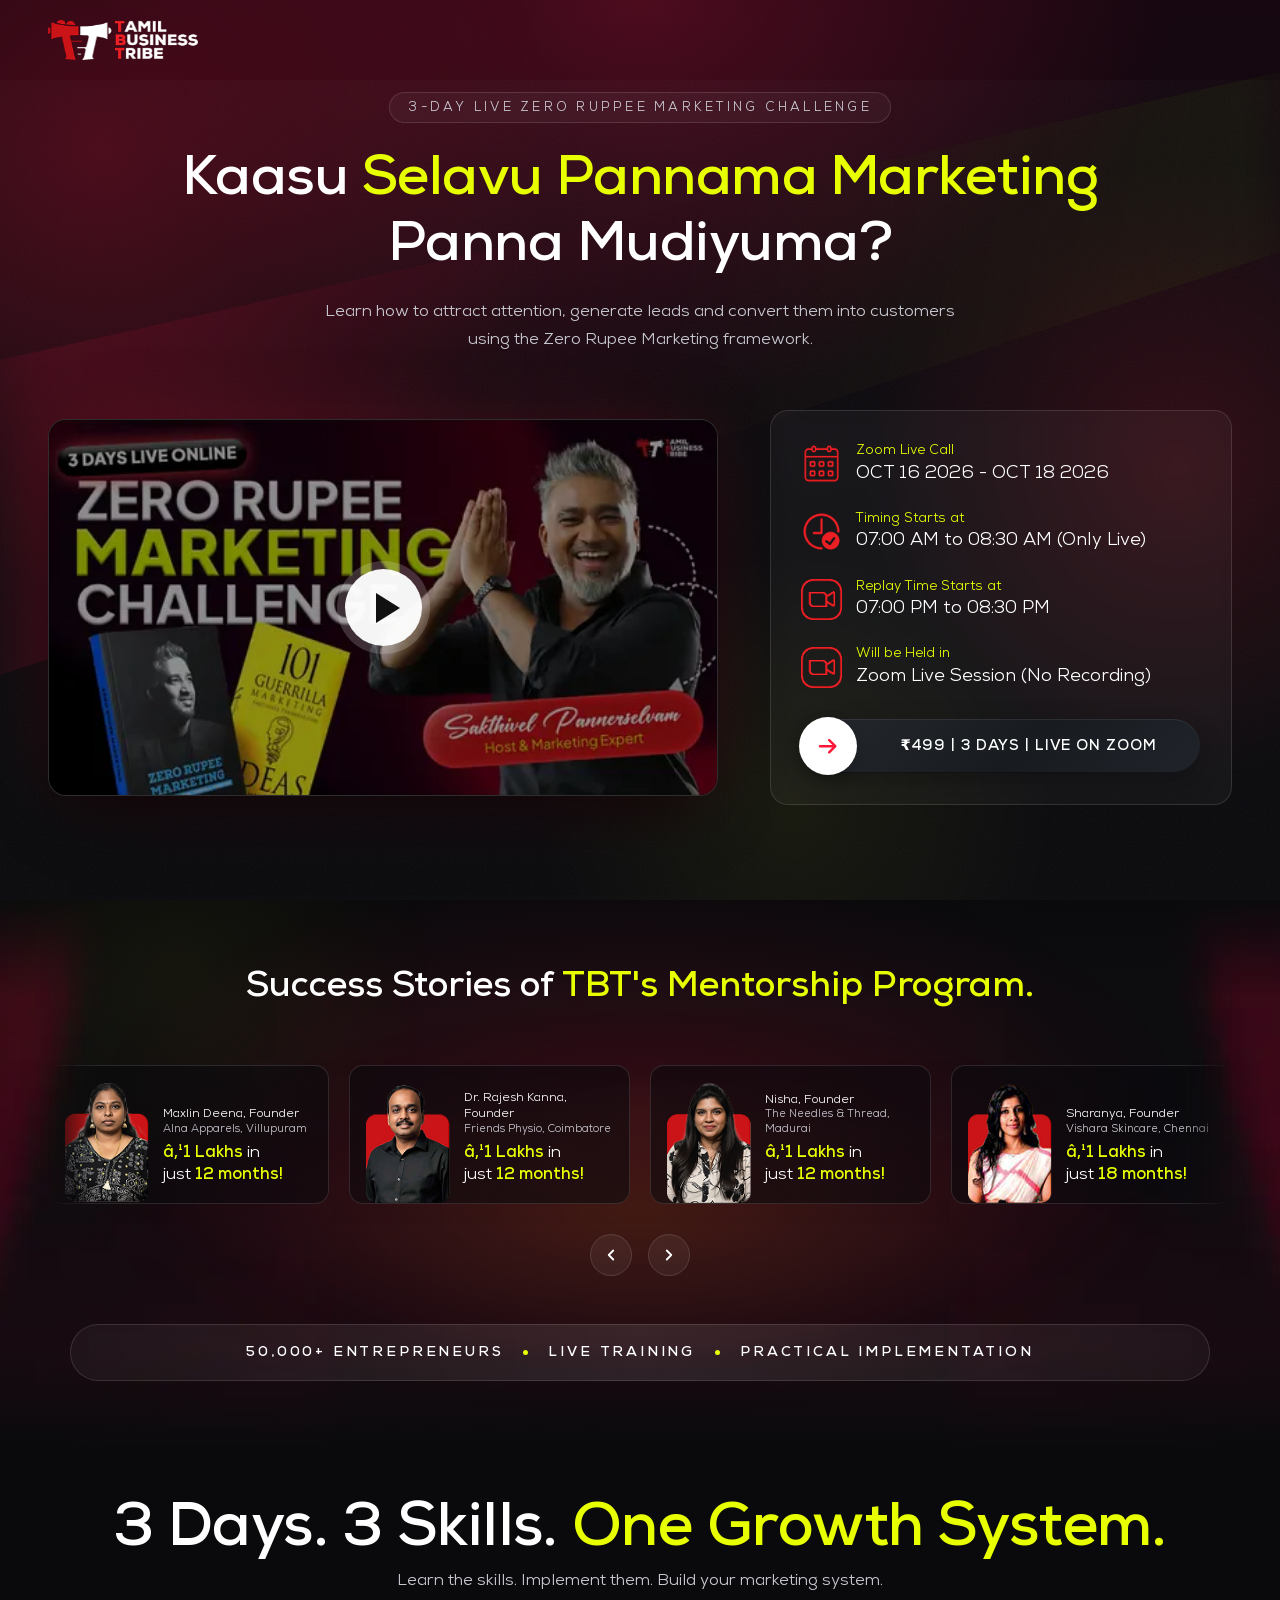
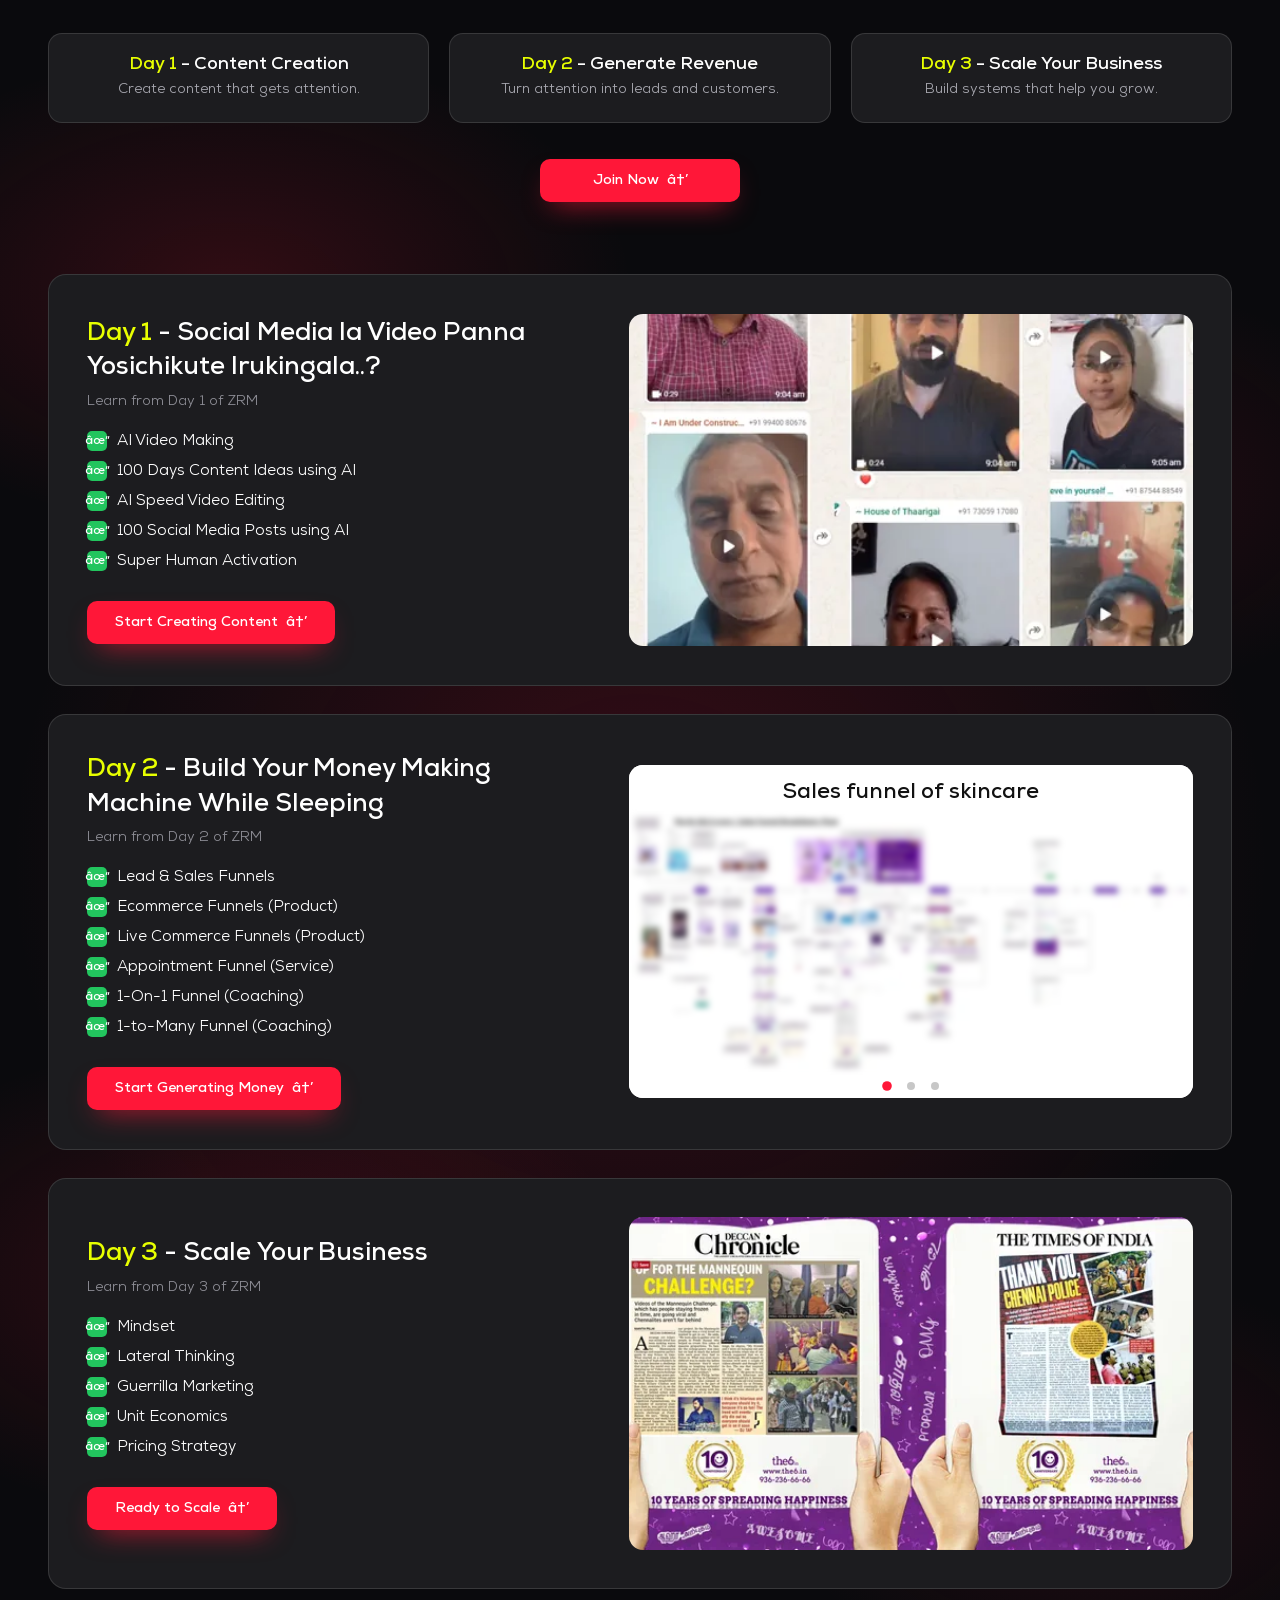
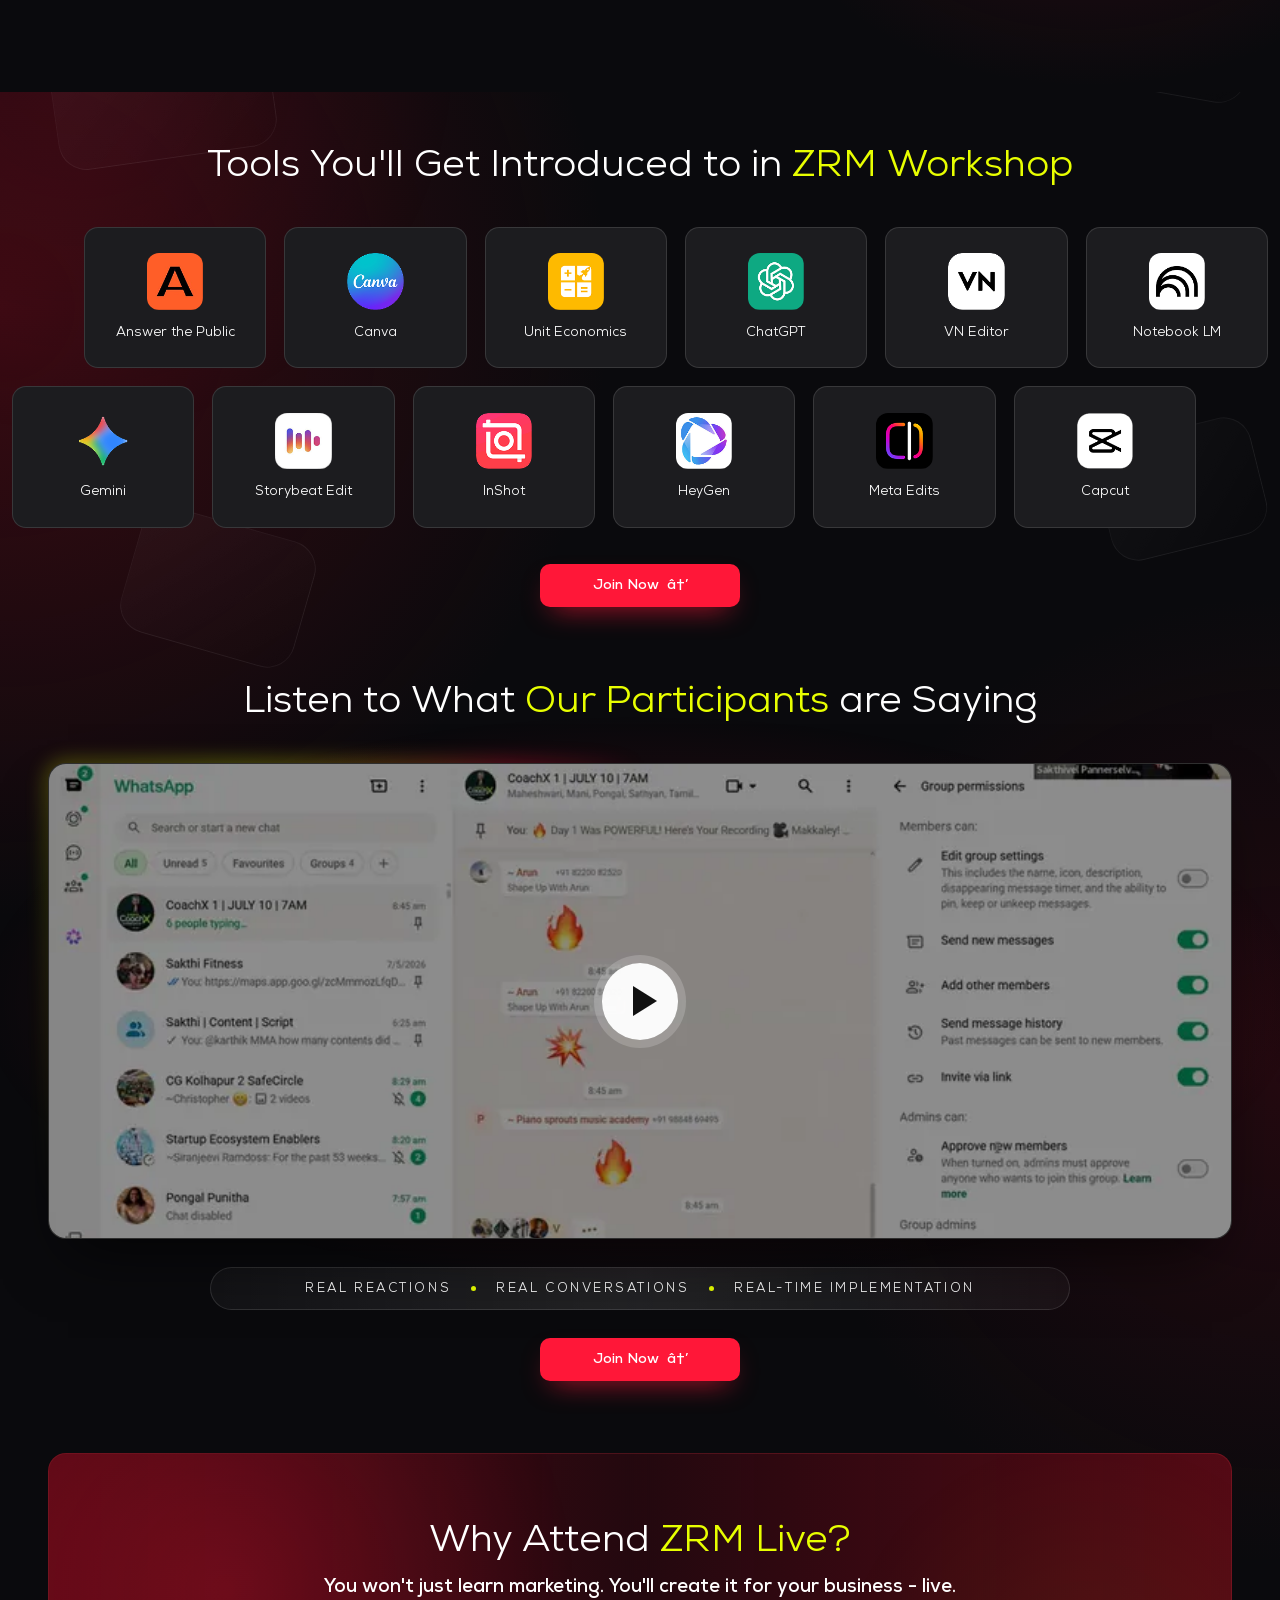
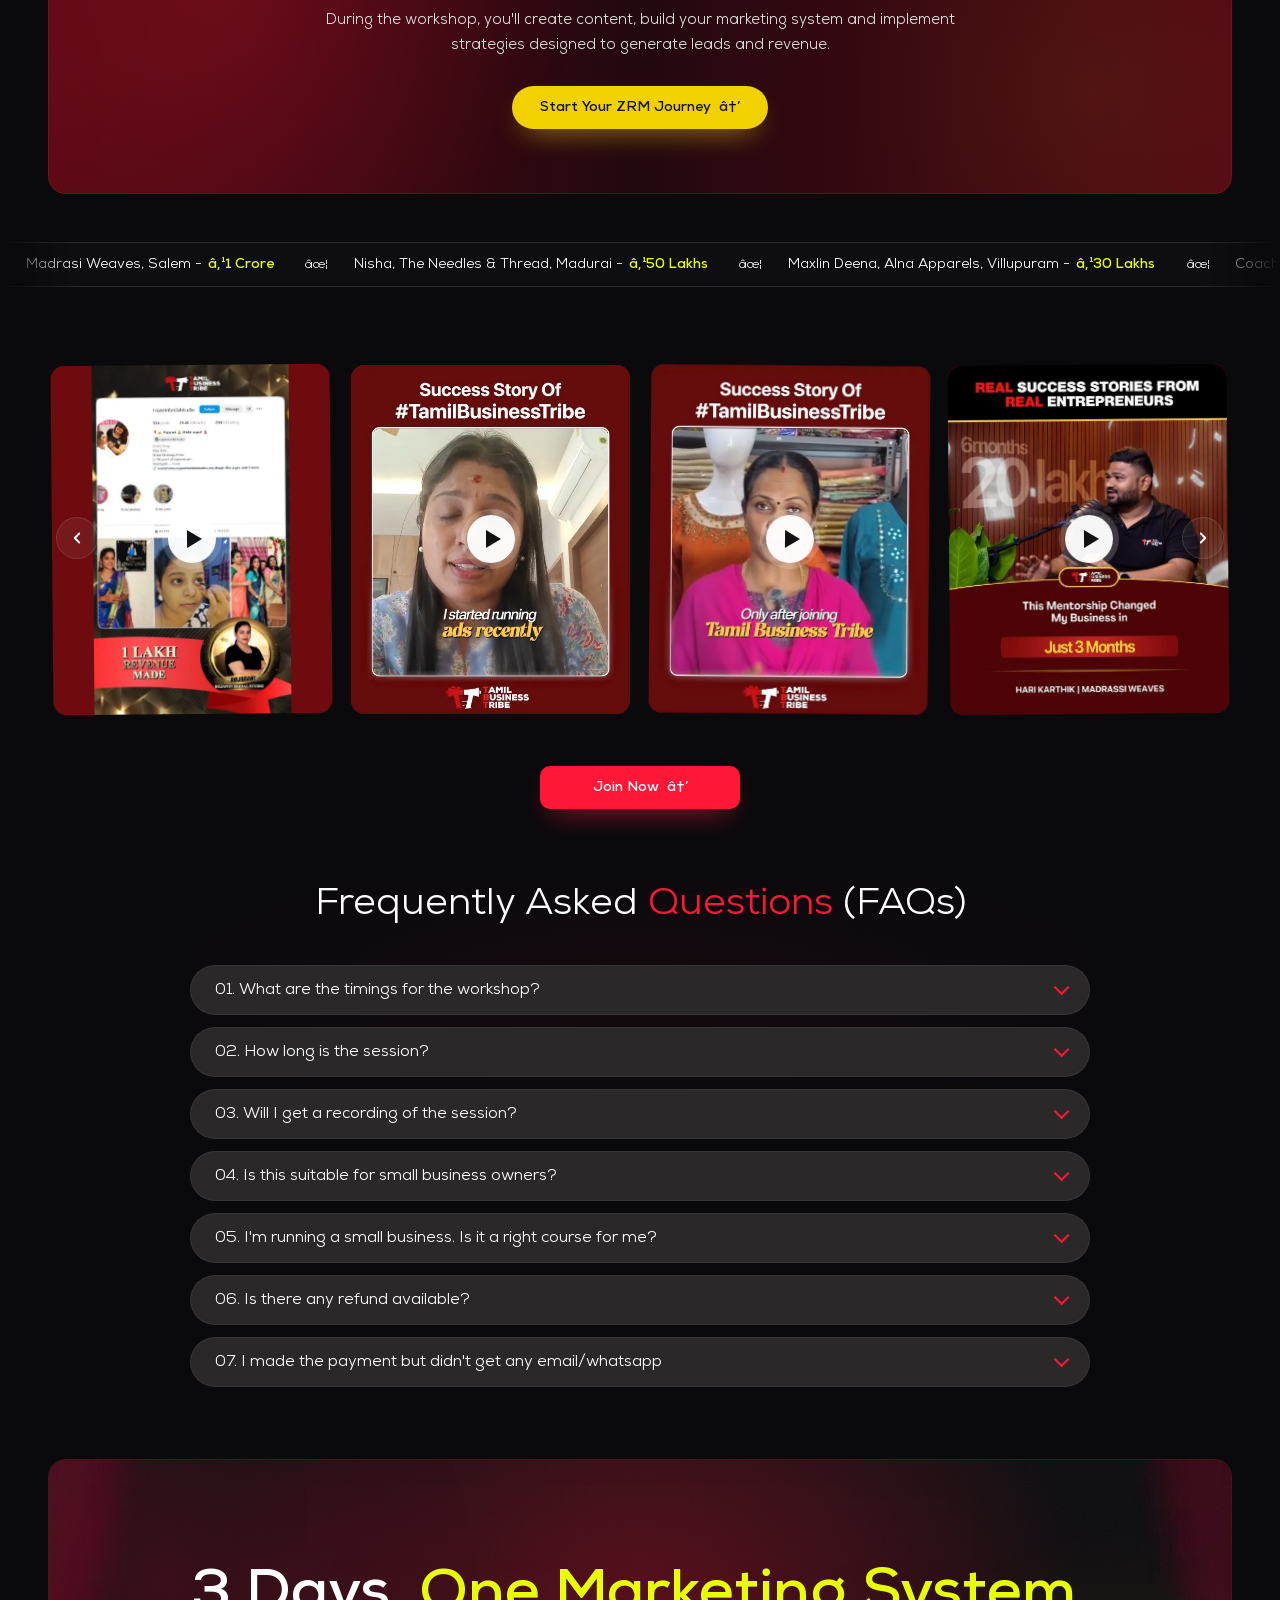
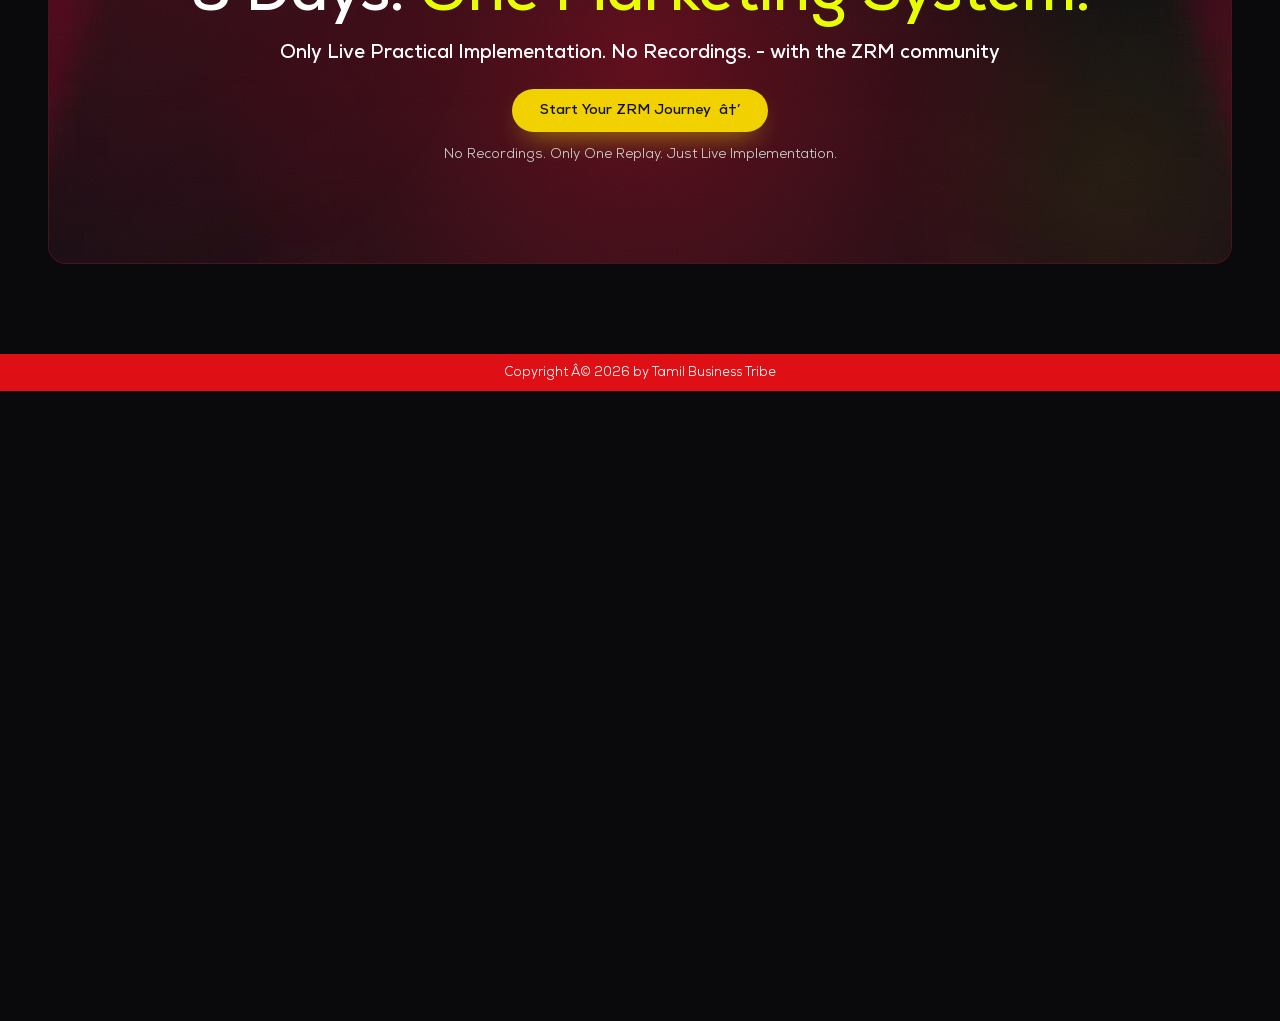
==== commit 85bfab9d: "Optimize performance and Core Web Vitals, update participants video to Day 4" ====
--- a/index.html
+++ b/index.html
@@ -2,70 +2,51 @@
 <html lang="en">
 
 <head>
-  <!-- Google Tag Manager + Meta Pixel + Conversions API
-       Same tags / IDs / events as before, but the third-party scripts are only
-       downloaded on the visitor's first interaction (scroll, wheel, tap, click,
-       key press or mouse move), so they don't slow the first paint.
-       fbq() calls made before that are queued and sent once Pixel loads. -->
+  <!-- Google Tag Manager -->
+  <script>(function (w, d, s, l, i) {
+      w[l] = w[l] || []; w[l].push({
+        'gtm.start':
+          new Date().getTime(), event: 'gtm.js'
+      }); var f = d.getElementsByTagName(s)[0],
+        j = d.createElement(s), dl = l != 'dataLayer' ? '&l=' + l : ''; j.async = true; j.src =
+          'https://www.googletagmanager.com/gtm.js?id=' + i + dl; f.parentNode.insertBefore(j, f);
+    })(window, document, 'script', 'dataLayer', 'GTM-KHBJZ23Z');</script>
+  <!-- End Google Tag Manager -->
+
+  <!-- Meta Pixel Code + Conversions API -->
   <script>
-    window.dataLayer = window.dataLayer || [];
-
-    // Meta Pixel stub (queue only – fbevents.js is loaded later)
-    !function (f) {
-      if (f.fbq) return; var n = f.fbq = function () {
-        n.callMethod ? n.callMethod.apply(n, arguments) : n.queue.push(arguments)
+    !function (f, b, e, v, n, t, s) {
+      if (f.fbq) return; n = f.fbq = function () {
+        n.callMethod ?
+          n.callMethod.apply(n, arguments) : n.queue.push(arguments)
       };
-      if (!f._fbq) f._fbq = n; n.push = n; n.loaded = !0; n.version = '2.0'; n.queue = [];
-    }(window);
+      if (!f._fbq) f._fbq = n; n.push = n; n.loaded = !0; n.version = '2.0';
+      n.queue = []; t = b.createElement(e); t.async = !0;
+      t.src = v; s = b.getElementsByTagName(e)[0];
+      s.parentNode.insertBefore(t, s)
+    }(window, document, 'script',
+      'https://connect.facebook.net/en_US/fbevents.js');
     fbq('init', '1452662180104631');
 
     var zrmEventId = 'zrm_' + Date.now() + '_' + Math.random().toString(36).substring(2, 9);
     fbq('track', 'PageView', {}, { eventID: zrmEventId });
 
-    (function () {
-      var events = ["scroll", "wheel", "pointerdown", "touchstart", "keydown", "mousemove"];
-      var loaded = false;
-
-      function addScript(src) {
-        var s = document.createElement("script");
-        s.async = true;
-        s.src = src;
-        document.head.appendChild(s);
-      }
-
-      function loadTracking() {
-        if (loaded) return;
-        loaded = true;
-        events.forEach(function (e) { window.removeEventListener(e, loadTracking, { passive: true }); });
-
-        // Google Tag Manager (GA4 + Clarity are configured inside GTM)
-        window.dataLayer.push({ 'gtm.start': new Date().getTime(), event: 'gtm.js' });
-        addScript("https://www.googletagmanager.com/gtm.js?id=GTM-KHBJZ23Z");
-
-        // Meta Pixel library – sends the queued init + PageView
-        addScript("https://connect.facebook.net/en_US/fbevents.js");
-
-        // Conversions API (server side, same event id for deduplication)
-        if (window.fetch) {
-          fetch('/api/meta-capi', {
-            method: 'POST',
-            headers: { 'Content-Type': 'application/json' },
-            body: JSON.stringify({
-              event_name: 'PageView',
-              event_id: zrmEventId,
-              event_source_url: window.location.href
-            }),
-            keepalive: true
-          }).catch(function () { });
-        }
-      }
-
-      events.forEach(function (e) { window.addEventListener(e, loadTracking, { passive: true }); });
-    })();
+    if (window.fetch) {
+      fetch('/api/meta-capi', {
+        method: 'POST',
+        headers: { 'Content-Type': 'application/json' },
+        body: JSON.stringify({
+          event_name: 'PageView',
+          event_id: zrmEventId,
+          event_source_url: window.location.href
+        }),
+        keepalive: true
+      }).catch(function () { });
+    }
   </script>
   <noscript><img height="1" width="1" style="display:none"
       src="https://www.facebook.com/tr?id=1452662180104631&ev=PageView&noscript=1" /></noscript>
-  <!-- End Meta Pixel Code -->
+  <!-- End Google Tag Manager & Meta Pixel Code -->
 
   <!-- Core Technical SEO & Charset -->
   <meta charset="UTF-8">
@@ -1548,6 +1529,7 @@
     .ticker {
       display: flex;
       width: max-content;
+      will-change: transform;
       animation: tickerMove 40s linear infinite;
     }
 
@@ -2186,7 +2168,7 @@
         margin-top: 48px;
       }
     }
-  
+
     /* =========================
    VIDEO TESTIMONIALS: prev / next arrows on the left and right of the
    cards, vertically centred on them, on every screen size (no arrow row
@@ -2225,8 +2207,12 @@
       }
     }
   </style>
-  <link rel="stylesheet" href="motion.css">
-  <link rel="stylesheet" href="ambient.css">
+  <link rel="preload" href="motion.css" as="style" onload="this.onload=null;this.rel='stylesheet'">
+  <link rel="preload" href="ambient.css" as="style" onload="this.onload=null;this.rel='stylesheet'">
+  <noscript>
+    <link rel="stylesheet" href="motion.css">
+    <link rel="stylesheet" href="ambient.css">
+  </noscript>
 </head>
 
 <body>
@@ -2244,7 +2230,7 @@
     <!-- HEADER -->
     <header class="header">
       <div class="container">
-        <img class="logo" src="ZRM New LP Assets/Layer 1 2.webp" alt="Tamil Business Tribe">
+        <img class="logo" src="ZRM New LP Assets/Layer 1 2.webp" alt="Tamil Business Tribe" width="229" height="62">
       </div>
     </header>
 
@@ -2286,7 +2272,7 @@
 
             <ul class="detail-list">
               <li class="detail-item">
-                <img class="detail-icon" src="ZRM New LP Assets/calendar 1.webp" alt="">
+                <img class="detail-icon" src="ZRM New LP Assets/calendar 1.webp" alt="" width="54" height="54">
                 <div class="detail-text">
                   <strong>Zoom Live Call</strong>
                   <span data-cv="zrm_online_date">OCT 16 2026 - OCT 18 2026</span>
@@ -2294,7 +2280,7 @@
               </li>
 
               <li class="detail-item">
-                <img class="detail-icon" src="ZRM New LP Assets/on-time 1.webp" alt="">
+                <img class="detail-icon" src="ZRM New LP Assets/on-time 1.webp" alt="" width="54" height="54">
                 <div class="detail-text">
                   <strong>Timing Starts at</strong>
                   <span><time data-cv="02_zrm_online_time">07:00 AM to 08:30 AM</time> (Only Live)</span>
@@ -2302,7 +2288,7 @@
               </li>
 
               <li class="detail-item">
-                <img class="detail-icon" src="ZRM New LP Assets/cdassfaf 1.webp" alt="">
+                <img class="detail-icon" src="ZRM New LP Assets/cdassfaf 1.webp" alt="" width="54" height="54">
                 <div class="detail-text">
                   <strong>Replay Time Starts at</strong>
                   <span data-cv="zrm_replay">07:00 PM to 08:30 PM</span>
@@ -2310,7 +2296,7 @@
               </li>
 
               <li class="detail-item">
-                <img class="detail-icon" src="ZRM New LP Assets/cdassfaf 2.webp" alt="">
+                <img class="detail-icon" src="ZRM New LP Assets/cdassfaf 2.webp" alt="" width="54" height="54">
                 <div class="detail-text">
                   <strong>Will be Held in</strong>
                   <span>Zoom Live Session (No Recording)</span>
@@ -2346,7 +2332,8 @@
 
         <div class="testimonial-grid" aria-roledescription="carousel" aria-label="Success stories" tabindex="0">
           <div class="testimonial">
-            <img class="t-photo" src="ZRM New LP Assets/testimonials/maxlin.webp" alt="Maxlin Deena" loading="lazy">
+            <img class="t-photo" src="ZRM New LP Assets/testimonials/maxlin.webp" alt="Maxlin Deena" loading="lazy"
+              width="95" height="135">
             <div class="t-info">
               <p class="t-name">Maxlin Deena, Founder</p>
               <p class="t-company">Alna Apparels, Villupuram</p>
@@ -2354,7 +2341,8 @@
             </div>
           </div>
           <div class="testimonial">
-            <img class="t-photo" src="ZRM New LP Assets/testimonials/rajesh.webp" alt="Dr. Rajesh Kanna" loading="lazy">
+            <img class="t-photo" src="ZRM New LP Assets/testimonials/rajesh.webp" alt="Dr. Rajesh Kanna" loading="lazy"
+              width="95" height="135">
             <div class="t-info">
               <p class="t-name">Dr. Rajesh Kanna, Founder</p>
               <p class="t-company">Friends Physio, Coimbatore</p>
@@ -2362,7 +2350,8 @@
             </div>
           </div>
           <div class="testimonial">
-            <img class="t-photo" src="ZRM New LP Assets/testimonials/nisha.webp" alt="Nisha" loading="lazy">
+            <img class="t-photo" src="ZRM New LP Assets/testimonials/nisha.webp" alt="Nisha" loading="lazy" width="95"
+              height="135">
             <div class="t-info">
               <p class="t-name">Nisha, Founder</p>
               <p class="t-company">The Needles &amp; Thread, Madurai</p>
@@ -2370,7 +2359,8 @@
             </div>
           </div>
           <div class="testimonial">
-            <img class="t-photo" src="ZRM New LP Assets/testimonials/sharanya.webp" alt="Sharanya" loading="lazy">
+            <img class="t-photo" src="ZRM New LP Assets/testimonials/sharanya.webp" alt="Sharanya" loading="lazy"
+              width="95" height="135">
             <div class="t-info">
               <p class="t-name">Sharanya, Founder</p>
               <p class="t-company">Vishara Skincare, Chennai</p>
@@ -2378,7 +2368,8 @@
             </div>
           </div>
           <div class="testimonial">
-            <img class="t-photo" src="ZRM New LP Assets/testimonials/anusha.webp" alt="Anusha" loading="lazy">
+            <img class="t-photo" src="ZRM New LP Assets/testimonials/anusha.webp" alt="Anusha" loading="lazy" width="95"
+              height="135">
             <div class="t-info">
               <p class="t-name">Anusha, Founder</p>
               <p class="t-company">Glorious Minds, Chennai</p>
@@ -2386,7 +2377,8 @@
             </div>
           </div>
           <div class="testimonial">
-            <img class="t-photo" src="ZRM New LP Assets/testimonials/rajkamal.webp" alt="Rajkamal" loading="lazy">
+            <img class="t-photo" src="ZRM New LP Assets/testimonials/rajkamal.webp" alt="Rajkamal" loading="lazy"
+              width="95" height="135">
             <div class="t-info">
               <p class="t-name">Rajkamal, Founder</p>
               <p class="t-company">Skillx Nation, Madurai</p>
@@ -2394,7 +2386,8 @@
             </div>
           </div>
           <div class="testimonial">
-            <img class="t-photo" src="ZRM New LP Assets/testimonials/hari.webp" alt="Hari Karthik" loading="lazy">
+            <img class="t-photo" src="ZRM New LP Assets/testimonials/hari.webp" alt="Hari Karthik" loading="lazy"
+              width="95" height="135">
             <div class="t-info">
               <p class="t-name">Hari Karthik, Founder</p>
               <p class="t-company">Madrassi Weaves, Salem</p>
@@ -2402,7 +2395,8 @@
             </div>
           </div>
           <div class="testimonial">
-            <img class="t-photo" src="ZRM New LP Assets/testimonials/muthu.webp" alt="Muthu Kishore" loading="lazy">
+            <img class="t-photo" src="ZRM New LP Assets/testimonials/muthu.webp" alt="Muthu Kishore" loading="lazy"
+              width="95" height="135">
             <div class="t-info">
               <p class="t-name">Muthu Kishore, Founder</p>
               <p class="t-company">Passive Way Store, Coimbatore</p>
@@ -2410,7 +2404,8 @@
             </div>
           </div>
           <div class="testimonial">
-            <img class="t-photo" src="ZRM New LP Assets/testimonials/oviya.webp" alt="Oviya" loading="lazy">
+            <img class="t-photo" src="ZRM New LP Assets/testimonials/oviya.webp" alt="Oviya" loading="lazy" width="95"
+              height="135">
             <div class="t-info">
               <p class="t-name">Oviya, Founder</p>
               <p class="t-company">Oviya's Meraki, Chennai</p>
@@ -2418,7 +2413,8 @@
             </div>
           </div>
           <div class="testimonial">
-            <img class="t-photo" src="ZRM New LP Assets/testimonials/sharon.webp" alt="Sharon" loading="lazy">
+            <img class="t-photo" src="ZRM New LP Assets/testimonials/sharon.webp" alt="Sharon" loading="lazy" width="95"
+              height="135">
             <div class="t-info">
               <p class="t-name">Sharon, Founder</p>
               <p class="t-company">Dan Ella, Chennai</p>
@@ -2427,7 +2423,7 @@
           </div>
           <div class="testimonial">
             <img class="t-photo" src="ZRM New LP Assets/testimonials/navaneeth.webp" alt="Navaneeth Krishnan"
-              loading="lazy">
+              loading="lazy" width="95" height="135">
             <div class="t-info">
               <p class="t-name">Navaneeth Krishnan, Founder</p>
               <p class="t-company">Flying Hornbill, Chennai</p>
@@ -2435,7 +2431,8 @@
             </div>
           </div>
           <div class="testimonial">
-            <img class="t-photo" src="ZRM New LP Assets/testimonials/annamalai.webp" alt="Annamalai" loading="lazy">
+            <img class="t-photo" src="ZRM New LP Assets/testimonials/annamalai.webp" alt="Annamalai" loading="lazy"
+              width="95" height="135">
             <div class="t-info">
               <p class="t-name">Annamalai, Founder</p>
               <p class="t-company">Dream Zone, Chennai</p>
@@ -2525,8 +2522,9 @@
 
           <div class="day-image">
             <!-- Day 1 video: muted loop, only downloads/plays while the card is near the screen -->
-            <video data-src="ZRM%20New%20LP%20Assets/Day%201.mp4" poster="ZRM%20New%20LP%20Assets/Mask%20group.webp"
-              muted loop playsinline preload="none" aria-label="Day 1 - Content creation"></video>
+            <video data-src="ZRM%20New%20LP%20Assets/Day1.mp4" poster="ZRM%20New%20LP%20Assets/Mask%20group-480w.webp"
+              width="881" height="520" muted loop playsinline preload="none"
+              aria-label="Day 1 - Content creation"></video>
           </div>
         </article>
 
@@ -2558,18 +2556,20 @@
                 <figcaption class="day-slide-title">Sales funnel of skincare</figcaption>
                 <img src="ZRM%20New%20LP%20Assets/day%202%20img%201-1120.webp"
                   srcset="ZRM%20New%20LP%20Assets/day%202%20img%201-560.webp 560w, ZRM%20New%20LP%20Assets/day%202%20img%201-1120.webp 1120w"
-                  sizes="(max-width: 900px) calc(100vw - 32px), 560px" alt="Sales funnel of skincare" loading="lazy">
+                  sizes="(max-width: 900px) calc(100vw - 32px), 560px" alt="Sales funnel of skincare" loading="lazy"
+                  width="1120" height="1329">
               </figure>
               <figure class="day-slide">
                 <img src="ZRM%20New%20LP%20Assets/day%202%20img%202-1120.webp"
                   srcset="ZRM%20New%20LP%20Assets/day%202%20img%202-560.webp 560w, ZRM%20New%20LP%20Assets/day%202%20img%202-1120.webp 1120w"
                   sizes="(max-width: 900px) calc(100vw - 32px), 560px" alt="Live shopping commerce funnel"
-                  loading="lazy">
+                  loading="lazy" width="1120" height="595">
               </figure>
               <figure class="day-slide">
                 <img src="ZRM%20New%20LP%20Assets/day%202%20img%203-1120.webp"
                   srcset="ZRM%20New%20LP%20Assets/day%202%20img%203-560.webp 560w, ZRM%20New%20LP%20Assets/day%202%20img%203-1120.webp 1120w"
-                  sizes="(max-width: 900px) calc(100vw - 32px), 560px" alt="High ticket funnel" loading="lazy">
+                  sizes="(max-width: 900px) calc(100vw - 32px), 560px" alt="High ticket funnel" loading="lazy"
+                  width="1120" height="644">
               </figure>
             </div>
             <div class="day-dots"></div>
@@ -2600,7 +2600,7 @@
             <img src="ZRM%20New%20LP%20Assets/day%203%20img-1120.webp"
               srcset="ZRM%20New%20LP%20Assets/day%203%20img-560.webp 560w, ZRM%20New%20LP%20Assets/day%203%20img-1120.webp 1120w"
               sizes="(max-width: 900px) calc(100vw - 32px), 560px" alt="Day 3 - Empty stall to 100's of cameras"
-              loading="lazy">
+              loading="lazy" width="1120" height="630">
           </div>
         </article>
 
@@ -2619,51 +2619,63 @@
 
       <div class="tools-grid">
         <div class="tool-card">
-          <img class="tool-logo" src="ZRM New LP Assets/Rectangle 84.webp" alt="" loading="lazy">
+          <img class="tool-logo" src="ZRM New LP Assets/Rectangle 84.webp" alt="" loading="lazy" width="105"
+            height="105">
           <div class="tool-name">Answer the Public</div>
         </div>
         <div class="tool-card">
-          <img class="tool-logo" src="ZRM New LP Assets/Rectangle 76.webp" alt="" loading="lazy">
+          <img class="tool-logo" src="ZRM New LP Assets/Rectangle 76.webp" alt="" loading="lazy" width="105"
+            height="105">
           <div class="tool-name">Canva</div>
         </div>
         <div class="tool-card">
-          <img class="tool-logo" src="ZRM New LP Assets/Rectangle 83.webp" alt="" loading="lazy">
+          <img class="tool-logo" src="ZRM New LP Assets/Rectangle 83.webp" alt="" loading="lazy" width="105"
+            height="105">
           <div class="tool-name">Unit Economics</div>
         </div>
         <div class="tool-card">
-          <img class="tool-logo" src="ZRM New LP Assets/Rectangle 77.webp" alt="" loading="lazy">
+          <img class="tool-logo" src="ZRM New LP Assets/Rectangle 77.webp" alt="" loading="lazy" width="105"
+            height="105">
           <div class="tool-name">ChatGPT</div>
         </div>
         <div class="tool-card">
-          <img class="tool-logo" src="ZRM New LP Assets/Rectangle 78.webp" alt="" loading="lazy">
+          <img class="tool-logo" src="ZRM New LP Assets/Rectangle 78.webp" alt="" loading="lazy" width="105"
+            height="105">
           <div class="tool-name">VN Editor</div>
         </div>
         <div class="tool-card">
-          <img class="tool-logo" src="ZRM New LP Assets/Rectangle 80.webp" alt="" loading="lazy">
+          <img class="tool-logo" src="ZRM New LP Assets/Rectangle 80.webp" alt="" loading="lazy" width="105"
+            height="105">
           <div class="tool-name">Notebook LM</div>
         </div>
         <div class="tool-card">
-          <img class="tool-logo" src="ZRM New LP Assets/Rectangle 74.webp" alt="" loading="lazy">
+          <img class="tool-logo" src="ZRM New LP Assets/Rectangle 74.webp" alt="" loading="lazy" width="105"
+            height="105">
           <div class="tool-name">Gemini</div>
         </div>
         <div class="tool-card">
-          <img class="tool-logo" src="ZRM New LP Assets/Rectangle 73.webp" alt="" loading="lazy">
+          <img class="tool-logo" src="ZRM New LP Assets/Rectangle 73.webp" alt="" loading="lazy" width="105"
+            height="105">
           <div class="tool-name">Storybeat Edit</div>
         </div>
         <div class="tool-card">
-          <img class="tool-logo" src="ZRM New LP Assets/Rectangle 79.webp" alt="" loading="lazy">
+          <img class="tool-logo" src="ZRM New LP Assets/Rectangle 79.webp" alt="" loading="lazy" width="105"
+            height="105">
           <div class="tool-name">InShot</div>
         </div>
         <div class="tool-card">
-          <img class="tool-logo" src="ZRM New LP Assets/Rectangle 81.webp" alt="" loading="lazy">
+          <img class="tool-logo" src="ZRM New LP Assets/Rectangle 81.webp" alt="" loading="lazy" width="105"
+            height="105">
           <div class="tool-name">HeyGen</div>
         </div>
         <div class="tool-card">
-          <img class="tool-logo" src="ZRM New LP Assets/Rectangle 82.webp" alt="" loading="lazy">
+          <img class="tool-logo" src="ZRM New LP Assets/Rectangle 82.webp" alt="" loading="lazy" width="105"
+            height="105">
           <div class="tool-name">Meta Edits</div>
         </div>
         <div class="tool-card">
-          <img class="tool-logo" src="ZRM New LP Assets/Rectangle 75.webp" alt="" loading="lazy">
+          <img class="tool-logo" src="ZRM New LP Assets/Rectangle 75.webp" alt="" loading="lazy" width="105"
+            height="105">
           <div class="tool-name">Capcut</div>
         </div>
       </div>
@@ -2676,10 +2688,11 @@
       <h2 class="section-title">Listen to What <span class="yellow">Our Participants</span> are Saying</h2>
 
       <div class="participants-video" role="button" aria-label="Play participants video" tabindex="0"
-        data-video="ZRM%20New%20LP%20Assets/Main%20video.mp4">
+        data-video="ZRM%20New%20LP%20Assets/Day%204%20full%20video.mp4">
         <img src="ZRM New LP Assets/Rectangle 85.webp"
           srcset="ZRM%20New%20LP%20Assets/Rectangle%2085-800w.webp 800w, ZRM%20New%20LP%20Assets/Rectangle%2085.webp 1680w"
-          sizes="(max-width: 1240px) calc(100vw - 32px), 1200px" alt="Our participants on WhatsApp" loading="lazy">
+          sizes="(max-width: 1240px) calc(100vw - 32px), 1200px" alt="Our participants on WhatsApp" loading="lazy"
+          width="1680" height="676">
         <div class="video-overlay">
           <div class="play-button"></div>
         </div>
@@ -2740,102 +2753,102 @@
          and a video only streams after its Play button is clicked. -->
       <!-- wraps the video slider + its arrows so the arrows can sit beside the cards -->
       <div class="impact-carousel">
-      <div class="impact-grid" aria-label="Participant video testimonials">
-        <div class="impact-card" role="button" tabindex="0" aria-label="Play testimonial video 1">
-          <div class="impact-media">
-            <video data-poster="ZRM New LP Assets/impact/video-1.webp"
-              data-src="https://assets.cdn.filesafe.space/C9TfEvEykLH89tDBNnhr/media/6a3a77fe7249909712059c15.mp4"
-              preload="none" playsinline></video>
-            <div class="play-button"></div>
+        <div class="impact-grid" aria-label="Participant video testimonials">
+          <div class="impact-card" role="button" tabindex="0" aria-label="Play testimonial video 1">
+            <div class="impact-media">
+              <video data-poster="ZRM New LP Assets/impact/video-1.webp"
+                data-src="https://assets.cdn.filesafe.space/C9TfEvEykLH89tDBNnhr/media/6a3a77fe7249909712059c15.mp4"
+                preload="none" playsinline></video>
+              <div class="play-button"></div>
+            </div>
           </div>
+
+          <div class="impact-card" role="button" tabindex="0" aria-label="Play testimonial video 2">
+            <div class="impact-media">
+              <video data-poster="ZRM New LP Assets/impact/video-2.webp"
+                data-src="https://assets.cdn.filesafe.space/C9TfEvEykLH89tDBNnhr/media/699022b4008498585063be69.mp4"
+                preload="none" playsinline></video>
+              <div class="play-button"></div>
+            </div>
+          </div>
+
+          <div class="impact-card" role="button" tabindex="0" aria-label="Play testimonial video 3">
+            <div class="impact-media">
+              <video data-poster="ZRM New LP Assets/impact/video-3.webp"
+                data-src="https://assets.cdn.filesafe.space/C9TfEvEykLH89tDBNnhr/media/69902263c08665d643c777c5.mp4"
+                preload="none" playsinline></video>
+              <div class="play-button"></div>
+            </div>
+          </div>
+
+          <div class="impact-card" role="button" tabindex="0" aria-label="Play testimonial video 4">
+            <div class="impact-media">
+              <video data-poster="ZRM New LP Assets/impact/video-4.webp"
+                data-src="https://assets.cdn.filesafe.space/C9TfEvEykLH89tDBNnhr/media/699020eb772de92f78f66414.mp4"
+                preload="none" playsinline></video>
+              <div class="play-button"></div>
+            </div>
+          </div>
+
+          <div class="impact-card" role="button" tabindex="0" aria-label="Play testimonial video 5">
+            <div class="impact-media">
+              <video data-poster="ZRM New LP Assets/impact/video-5.webp"
+                data-src="https://assets.cdn.filesafe.space/C9TfEvEykLH89tDBNnhr/media/699020bc24813c82726dc9f5.mp4"
+                preload="none" playsinline></video>
+              <div class="play-button"></div>
+            </div>
+          </div>
+
+          <div class="impact-card" role="button" tabindex="0" aria-label="Play testimonial video 6">
+            <div class="impact-media">
+              <video data-poster="ZRM New LP Assets/impact/video-7.webp"
+                data-src="https://assets.cdn.filesafe.space/C9TfEvEykLH89tDBNnhr/media/691eb00b88e1e651a0a797f7.mp4"
+                preload="none" playsinline></video>
+              <div class="play-button"></div>
+            </div>
+          </div>
+
+          <div class="impact-card" role="button" tabindex="0" aria-label="Play testimonial video 7">
+            <div class="impact-media">
+              <video data-poster="ZRM New LP Assets/impact/video-9.webp"
+                data-src="https://assets.cdn.filesafe.space/C9TfEvEykLH89tDBNnhr/media/6912eaa2ee923201bed8ff6a.mp4"
+                preload="none" playsinline></video>
+              <div class="play-button"></div>
+            </div>
+          </div>
+
+          <div class="impact-card" role="button" tabindex="0" aria-label="Play testimonial video 8">
+            <div class="impact-media">
+              <video data-poster="ZRM New LP Assets/impact/video-10.webp"
+                data-src="https://assets.cdn.filesafe.space/C9TfEvEykLH89tDBNnhr/media/6912ea3610d693d2dde2b679.mp4"
+                preload="none" playsinline></video>
+              <div class="play-button"></div>
+            </div>
+          </div>
+
+          <div class="impact-card" role="button" tabindex="0" aria-label="Play testimonial video 9">
+            <div class="impact-media">
+              <video data-poster="ZRM New LP Assets/impact/video-11.webp"
+                data-src="https://assets.cdn.filesafe.space/C9TfEvEykLH89tDBNnhr/media/6912e9d496d06ad4d26441b1.mp4"
+                preload="none" playsinline></video>
+              <div class="play-button"></div>
+            </div>
+          </div>
+
         </div>
 
-        <div class="impact-card" role="button" tabindex="0" aria-label="Play testimonial video 2">
-          <div class="impact-media">
-            <video data-poster="ZRM New LP Assets/impact/video-2.webp"
-              data-src="https://assets.cdn.filesafe.space/C9TfEvEykLH89tDBNnhr/media/699022b4008498585063be69.mp4"
-              preload="none" playsinline></video>
-            <div class="play-button"></div>
-          </div>
+        <div class="carousel-controls">
+          <button class="carousel-btn" type="button" data-impact-prev aria-label="Previous videos">
+            <svg viewBox="0 0 24 24" aria-hidden="true">
+              <path d="M15 6l-6 6 6 6" />
+            </svg>
+          </button>
+          <button class="carousel-btn" type="button" data-impact-next aria-label="Next videos">
+            <svg viewBox="0 0 24 24" aria-hidden="true">
+              <path d="M9 6l6 6-6 6" />
+            </svg>
+          </button>
         </div>
-
-        <div class="impact-card" role="button" tabindex="0" aria-label="Play testimonial video 3">
-          <div class="impact-media">
-            <video data-poster="ZRM New LP Assets/impact/video-3.webp"
-              data-src="https://assets.cdn.filesafe.space/C9TfEvEykLH89tDBNnhr/media/69902263c08665d643c777c5.mp4"
-              preload="none" playsinline></video>
-            <div class="play-button"></div>
-          </div>
-        </div>
-
-        <div class="impact-card" role="button" tabindex="0" aria-label="Play testimonial video 4">
-          <div class="impact-media">
-            <video data-poster="ZRM New LP Assets/impact/video-4.webp"
-              data-src="https://assets.cdn.filesafe.space/C9TfEvEykLH89tDBNnhr/media/699020eb772de92f78f66414.mp4"
-              preload="none" playsinline></video>
-            <div class="play-button"></div>
-          </div>
-        </div>
-
-        <div class="impact-card" role="button" tabindex="0" aria-label="Play testimonial video 5">
-          <div class="impact-media">
-            <video data-poster="ZRM New LP Assets/impact/video-5.webp"
-              data-src="https://assets.cdn.filesafe.space/C9TfEvEykLH89tDBNnhr/media/699020bc24813c82726dc9f5.mp4"
-              preload="none" playsinline></video>
-            <div class="play-button"></div>
-          </div>
-        </div>
-
-        <div class="impact-card" role="button" tabindex="0" aria-label="Play testimonial video 6">
-          <div class="impact-media">
-            <video data-poster="ZRM New LP Assets/impact/video-7.webp"
-              data-src="https://assets.cdn.filesafe.space/C9TfEvEykLH89tDBNnhr/media/691eb00b88e1e651a0a797f7.mp4"
-              preload="none" playsinline></video>
-            <div class="play-button"></div>
-          </div>
-        </div>
-
-        <div class="impact-card" role="button" tabindex="0" aria-label="Play testimonial video 7">
-          <div class="impact-media">
-            <video data-poster="ZRM New LP Assets/impact/video-9.webp"
-              data-src="https://assets.cdn.filesafe.space/C9TfEvEykLH89tDBNnhr/media/6912eaa2ee923201bed8ff6a.mp4"
-              preload="none" playsinline></video>
-            <div class="play-button"></div>
-          </div>
-        </div>
-
-        <div class="impact-card" role="button" tabindex="0" aria-label="Play testimonial video 8">
-          <div class="impact-media">
-            <video data-poster="ZRM New LP Assets/impact/video-10.webp"
-              data-src="https://assets.cdn.filesafe.space/C9TfEvEykLH89tDBNnhr/media/6912ea3610d693d2dde2b679.mp4"
-              preload="none" playsinline></video>
-            <div class="play-button"></div>
-          </div>
-        </div>
-
-        <div class="impact-card" role="button" tabindex="0" aria-label="Play testimonial video 9">
-          <div class="impact-media">
-            <video data-poster="ZRM New LP Assets/impact/video-11.webp"
-              data-src="https://assets.cdn.filesafe.space/C9TfEvEykLH89tDBNnhr/media/6912e9d496d06ad4d26441b1.mp4"
-              preload="none" playsinline></video>
-            <div class="play-button"></div>
-          </div>
-        </div>
-
-      </div>
-
-      <div class="carousel-controls">
-        <button class="carousel-btn" type="button" data-impact-prev aria-label="Previous videos">
-          <svg viewBox="0 0 24 24" aria-hidden="true">
-            <path d="M15 6l-6 6 6 6" />
-          </svg>
-        </button>
-        <button class="carousel-btn" type="button" data-impact-next aria-label="Next videos">
-          <svg viewBox="0 0 24 24" aria-hidden="true">
-            <path d="M9 6l6 6-6 6" />
-          </svg>
-        </button>
-      </div>
       </div>
 
       <div class="join-wrap" data-mid-cta>
@@ -2958,10 +2971,23 @@
     /* Page widgets, started after the first paint (see loader below). */
     window.__zrmInit = function () {
 
-      // video posters are only fetched now, not during the initial page load
-      document.querySelectorAll("video[data-poster]").forEach(function (v) {
-        v.setAttribute("poster", v.getAttribute("data-poster"));
-      });
+      // video posters are fetched only when the impact grid approaches the viewport
+      var impactGrid = document.querySelector(".impact-grid");
+      if (impactGrid && "IntersectionObserver" in window) {
+        var posterObserver = new IntersectionObserver(function (entries, observer) {
+          if (entries[0].isIntersecting) {
+            document.querySelectorAll("video[data-poster]").forEach(function (v) {
+              v.setAttribute("poster", v.getAttribute("data-poster"));
+            });
+            observer.disconnect();
+          }
+        }, { rootMargin: "400px 0px" });
+        posterObserver.observe(impactGrid);
+      } else {
+        document.querySelectorAll("video[data-poster]").forEach(function (v) {
+          v.setAttribute("poster", v.getAttribute("data-poster"));
+        });
+      }
 
       /* Impact video slider - poster images, video streams only on Play,
          one video plays at a time */
@@ -3186,7 +3212,7 @@
         });
       })();
 
-      /* Success stories carousel - continuous auto scroll */
+      /* Success stories carousel - viewport-gated auto scroll */
       (function () {
         var track = document.querySelector(".testimonial-grid");
         if (!track) return;
@@ -3198,14 +3224,18 @@
         var SPEED = 40;            // pixels per second
         var NUDGE_TIME = 450;      // ms for the arrow-button slide
 
-        // duplicate the cards once so the loop has no visible end
         var originals = Array.prototype.slice.call(track.children);
-        originals.forEach(function (card) {
-          var copy = card.cloneNode(true);
-          copy.setAttribute("aria-hidden", "true");
-          copy.querySelectorAll("img").forEach(function (img) { img.alt = ""; });
-          track.appendChild(copy);
-        });
+        var duplicated = false;
+        function ensureDuplicate() {
+          if (duplicated) return;
+          duplicated = true;
+          originals.forEach(function (card) {
+            var copy = card.cloneNode(true);
+            copy.setAttribute("aria-hidden", "true");
+            copy.querySelectorAll("img").forEach(function (img) { img.alt = ""; });
+            track.appendChild(copy);
+          });
+        }
 
         var pos = 0;
         var lastTime = null;
@@ -3213,8 +3243,9 @@
         var touchPause = false;
         var focusPause = false;
         var nudging = false;
-        var visible = true;
+        var visible = false;
         var touchTimer;
+        var rafId = null;
 
         // width of one full set of cards
         function loopWidth() {
@@ -3237,21 +3268,36 @@
             !nudging && visible && !document.hidden;
         }
 
+        function startTick() {
+          if (rafId !== null) return;
+          ensureDuplicate();
+          lastTime = null;
+          rafId = requestAnimationFrame(tick);
+        }
+
+        function stopTick() {
+          if (rafId !== null) {
+            cancelAnimationFrame(rafId);
+            rafId = null;
+          }
+        }
+
         function tick(time) {
+          rafId = null;
+          if (!running()) return;
           if (lastTime === null) lastTime = time;
           var dt = Math.min((time - lastTime) / 1000, 0.1);
           lastTime = time;
 
-          if (running()) {
-            pos = wrap(pos + SPEED * dt);
-            track.scrollLeft = pos;
-          }
-          requestAnimationFrame(tick);
+          pos = wrap(pos + SPEED * dt);
+          track.scrollLeft = pos;
+          rafId = requestAnimationFrame(tick);
         }
 
         // slide one card left/right with easing, then continue auto scroll
         function nudge(dir) {
           if (nudging) return;
+          ensureDuplicate();
           nudging = true;
 
           var w = loopWidth();
@@ -3274,13 +3320,14 @@
               pos = wrap(to);
               track.scrollLeft = pos;
               nudging = false;
+              if (running()) startTick();
             }
           }
           requestAnimationFrame(frame);
         }
 
-        prevBtn.addEventListener("click", function () { nudge(-1); });
-        nextBtn.addEventListener("click", function () { nudge(1); });
+        if (prevBtn) prevBtn.addEventListener("click", function () { nudge(-1); });
+        if (nextBtn) nextBtn.addEventListener("click", function () { nudge(1); });
 
         track.addEventListener("keydown", function (e) {
           if (e.key === "ArrowRight") { e.preventDefault(); nudge(1); }
@@ -3296,26 +3343,33 @@
         }, { passive: true });
 
         // pause while the visitor is interacting
-        track.addEventListener("mouseenter", function () { hoverPause = true; });
-        track.addEventListener("mouseleave", function () { hoverPause = false; pos = track.scrollLeft; });
-        track.addEventListener("focusin", function () { focusPause = true; });
-        track.addEventListener("focusout", function () { focusPause = false; });
+        track.addEventListener("mouseenter", function () { hoverPause = true; stopTick(); });
+        track.addEventListener("mouseleave", function () { hoverPause = false; pos = track.scrollLeft; if (visible) startTick(); });
+        track.addEventListener("focusin", function () { focusPause = true; stopTick(); });
+        track.addEventListener("focusout", function () { focusPause = false; if (visible) startTick(); });
         track.addEventListener("touchstart", function () {
           clearTimeout(touchTimer);
           touchPause = true;
+          stopTick();
         }, { passive: true });
         track.addEventListener("touchend", function () {
           touchTimer = setTimeout(function () {
             pos = track.scrollLeft;
             touchPause = false;
+            if (visible) startTick();
           }, 2000);
         }, { passive: true });
 
-        // only move while the section is on screen
+        // only run animation while the section is in viewport
         if ("IntersectionObserver" in window) {
           new IntersectionObserver(function (entries) {
             visible = entries[0].isIntersecting;
-          }).observe(track);
+            if (visible) {
+              startTick();
+            } else {
+              stopTick();
+            }
+          }, { threshold: 0.05 }).observe(track);
         }
 
         // card widths change with screen size
@@ -3323,72 +3377,25 @@
           pos = wrap(track.scrollLeft);
           track.scrollLeft = pos;
         });
-
-        requestAnimationFrame(tick);
       })();
     };
   </script>
 
   <script src="zrm-values.js" defer></script>
 
-  <!-- Enhancements load after the first paint so they never delay the page:
-     page widgets (sliders, carousel, video posters) and the motion layer
-     (ambient background, GSAP + ScrollTrigger, Lenis – self-hosted in /vendor).
-     Desktop with a mouse loads them straight away for the hero entrance. -->
+  <script src="ambient.js" defer></script>
+  <script src="vendor/gsap.min.js" defer></script>
+  <script src="vendor/ScrollTrigger.min.js" defer></script>
+  <script src="vendor/lenis.min.js" defer></script>
+  <script src="motion.js" defer></script>
   <script>
-    (function () {
-      var started = false;
-      function run() {
-        if (started) return;
-        started = true;
+    if (document.readyState === "loading") {
+      document.addEventListener("DOMContentLoaded", function () {
         if (window.__zrmInit) window.__zrmInit();
-        ["ambient.js", "vendor/gsap.min.js", "vendor/ScrollTrigger.min.js", "vendor/lenis.min.js", "motion.js"].forEach(function (src) {
-          var s = document.createElement("script");
-          s.src = src;
-          s.async = false; // keep execution order
-          document.body.appendChild(s);
-        });
-      }
-      // once the first content (hero) has actually been painted, when idle –
-      // two animation frames alone can fire before the first contentful paint
-      function whenIdle() {
-        if ("requestIdleCallback" in window) requestIdleCallback(run, { timeout: 1500 });
-        else setTimeout(run, 200);
-      }
-      function idle() {
-        var painted = false;
-        try {
-          painted = performance.getEntriesByName("first-contentful-paint").length > 0;
-        } catch (e) { painted = true; }
-        if (painted || !("PerformanceObserver" in window)) {
-          requestAnimationFrame(function () { requestAnimationFrame(whenIdle); });
-          return;
-        }
-        try {
-          var po = new PerformanceObserver(function (list) {
-            if (list.getEntriesByName("first-contentful-paint").length) {
-              po.disconnect();
-              requestAnimationFrame(function () { requestAnimationFrame(whenIdle); });
-            }
-          });
-          po.observe({ type: "paint", buffered: true });
-        } catch (e) {
-          requestAnimationFrame(function () { requestAnimationFrame(whenIdle); });
-        }
-      }
-
-      if (document.documentElement.classList.contains("motion-ready")) {
-        // desktop hero entrance → start as soon as the DOM is parsed
-        if (document.readyState === "loading") document.addEventListener("DOMContentLoaded", run);
-        else run();
-      } else if (document.readyState === "complete") {
-        idle();
-      } else {
-        window.addEventListener("load", idle);
-      }
-      // safety: never wait more than 4s
-      setTimeout(run, 4000);
-    })();
+      });
+    } else {
+      if (window.__zrmInit) window.__zrmInit();
+    }
   </script>
 </body>
 
--- a/ambient.css
+++ b/ambient.css
@@ -204,12 +204,6 @@
 
 /* participants – glow behind the screenshot + a slow light
    travelling around its edge */
-@property --amb-angle {
-  syntax: "<angle>";
-  inherits: false;
-  initial-value: 0deg;
-}
-
 .pv-wrap {
   position: relative;
   isolation: isolate;
@@ -230,17 +224,19 @@
   inset: -3px;
   z-index: -1;
   border-radius: clamp(14px, 1.6vw, 20px);
-  background: conic-gradient(from var(--amb-angle),
+  background: conic-gradient(from 0deg,
     transparent 0deg, transparent 250deg,
     rgba(232, 255, 0, .45) 300deg, rgba(255, 23, 56, .5) 330deg, transparent 360deg);
   filter: blur(10px);
   opacity: .7;
   pointer-events: none;
+  will-change: transform;
   animation: amb-spin 14s linear infinite;
 }
 
 @keyframes amb-spin {
-  to { --amb-angle: 360deg; }
+  from { transform: rotate(0deg); }
+  to   { transform: rotate(360deg); }
 }
 
 /* final CTA – gentle light sweep */
--- a/ambient.css
+++ b/ambient.css
@@ -204,12 +204,6 @@
 
 /* participants – glow behind the screenshot + a slow light
    travelling around its edge */
-@property --amb-angle {
-  syntax: "<angle>";
-  inherits: false;
-  initial-value: 0deg;
-}
-
 .pv-wrap {
   position: relative;
   isolation: isolate;
@@ -230,17 +224,19 @@
   inset: -3px;
   z-index: -1;
   border-radius: clamp(14px, 1.6vw, 20px);
-  background: conic-gradient(from var(--amb-angle),
+  background: conic-gradient(from 0deg,
     transparent 0deg, transparent 250deg,
     rgba(232, 255, 0, .45) 300deg, rgba(255, 23, 56, .5) 330deg, transparent 360deg);
   filter: blur(10px);
   opacity: .7;
   pointer-events: none;
+  will-change: transform;
   animation: amb-spin 14s linear infinite;
 }
 
 @keyframes amb-spin {
-  to { --amb-angle: 360deg; }
+  from { transform: rotate(0deg); }
+  to   { transform: rotate(360deg); }
 }
 
 /* final CTA – gentle light sweep */
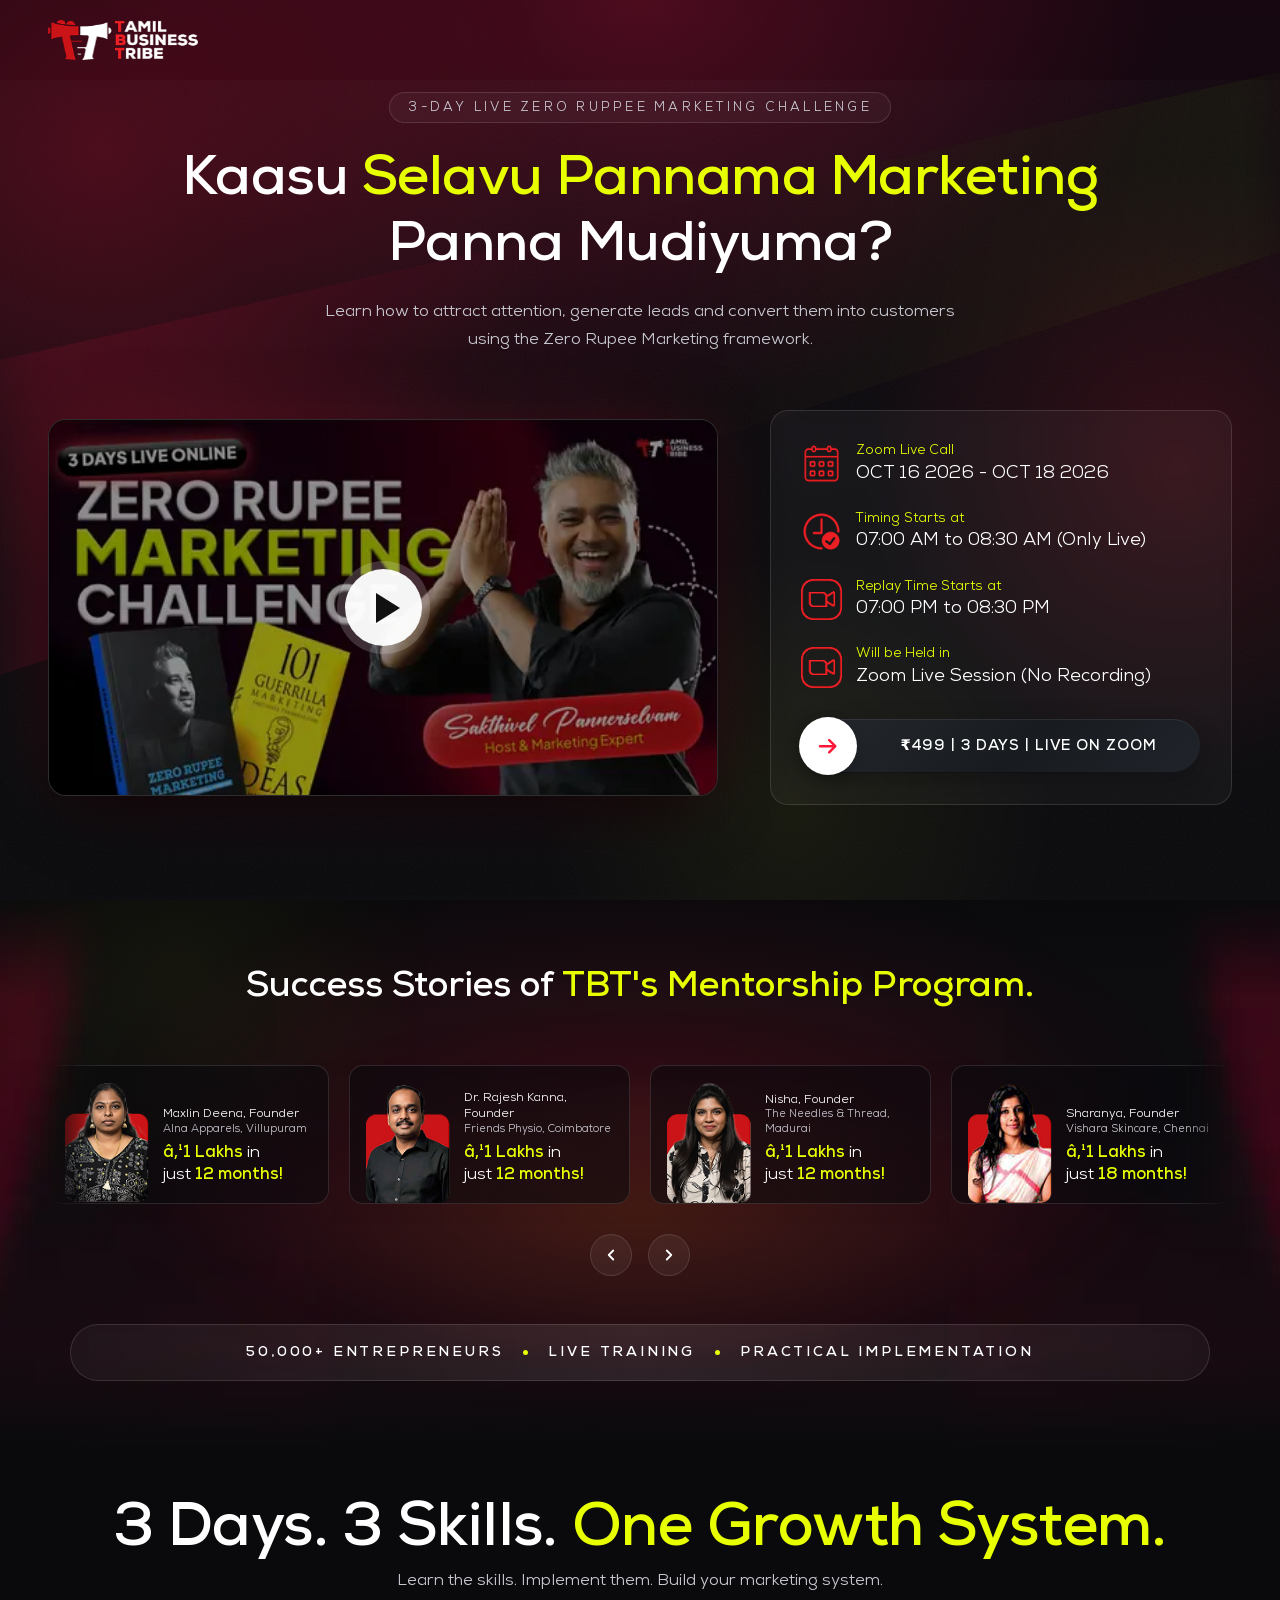
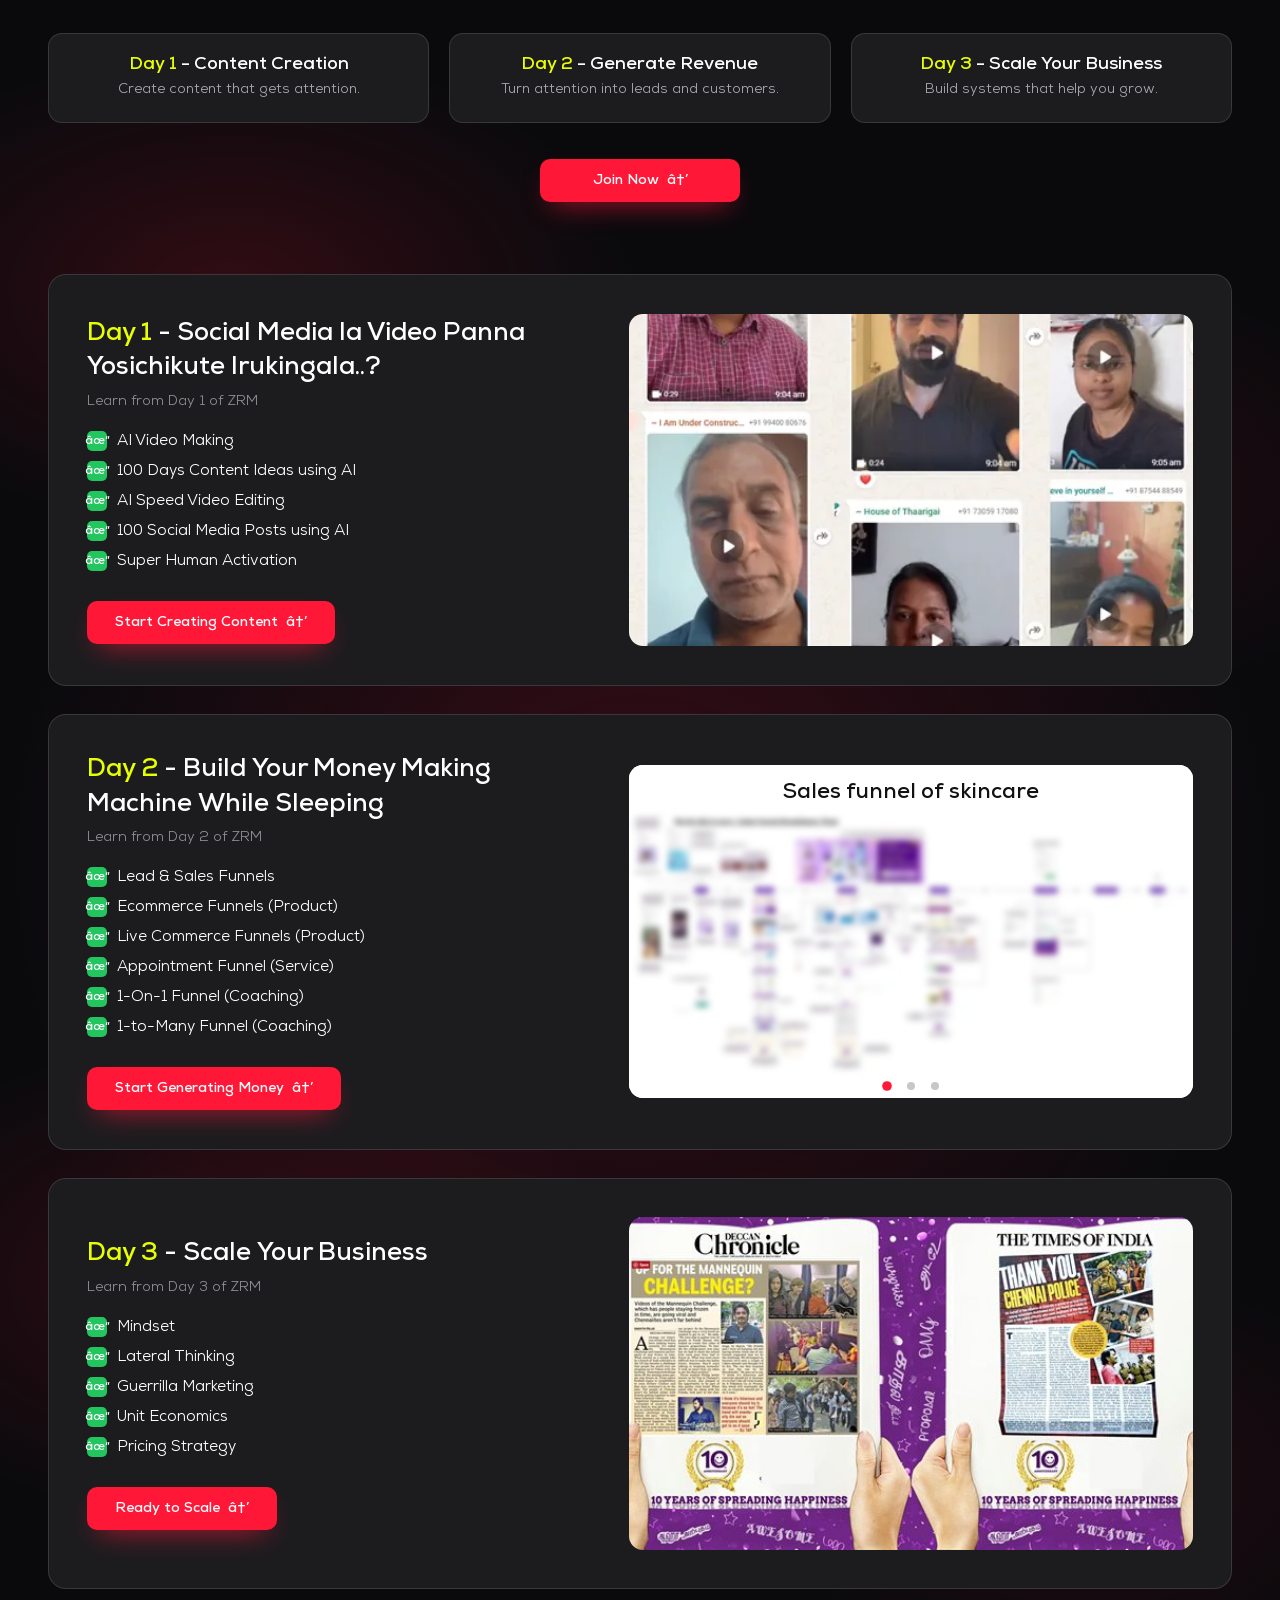
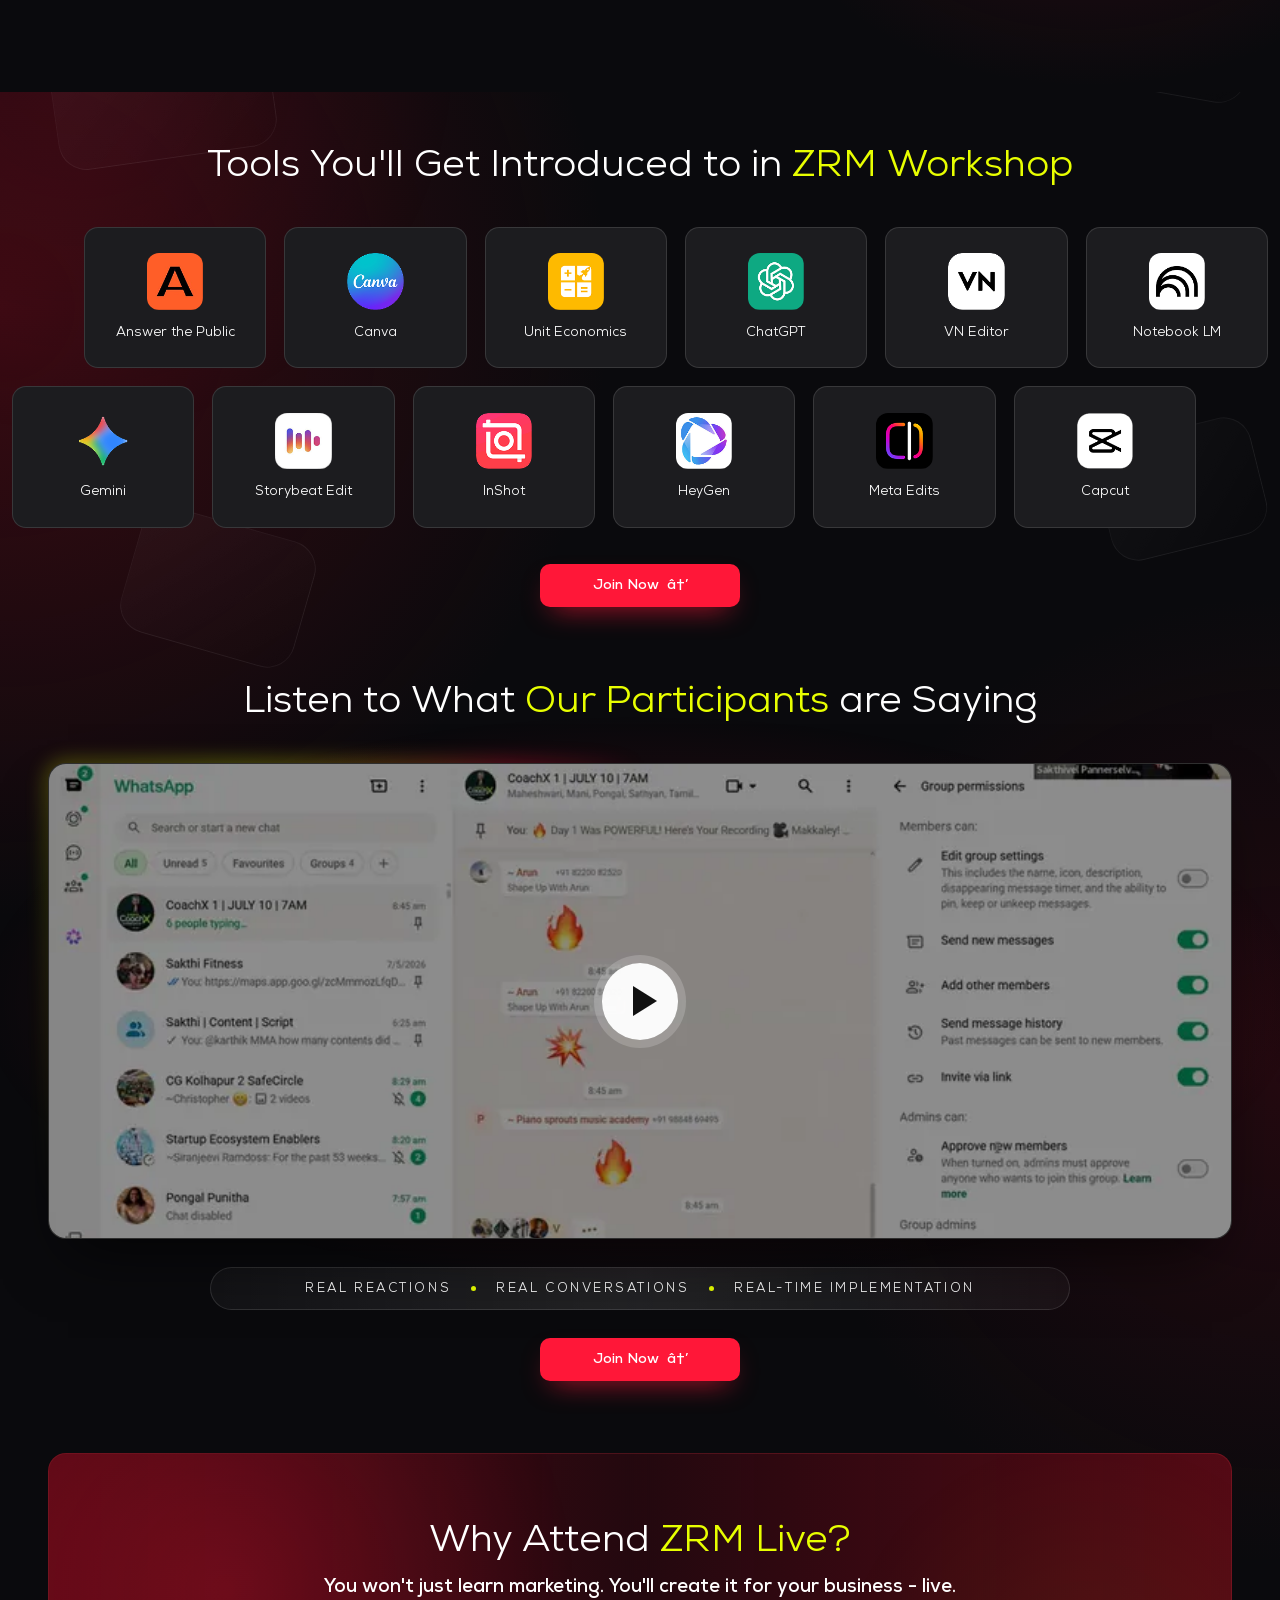
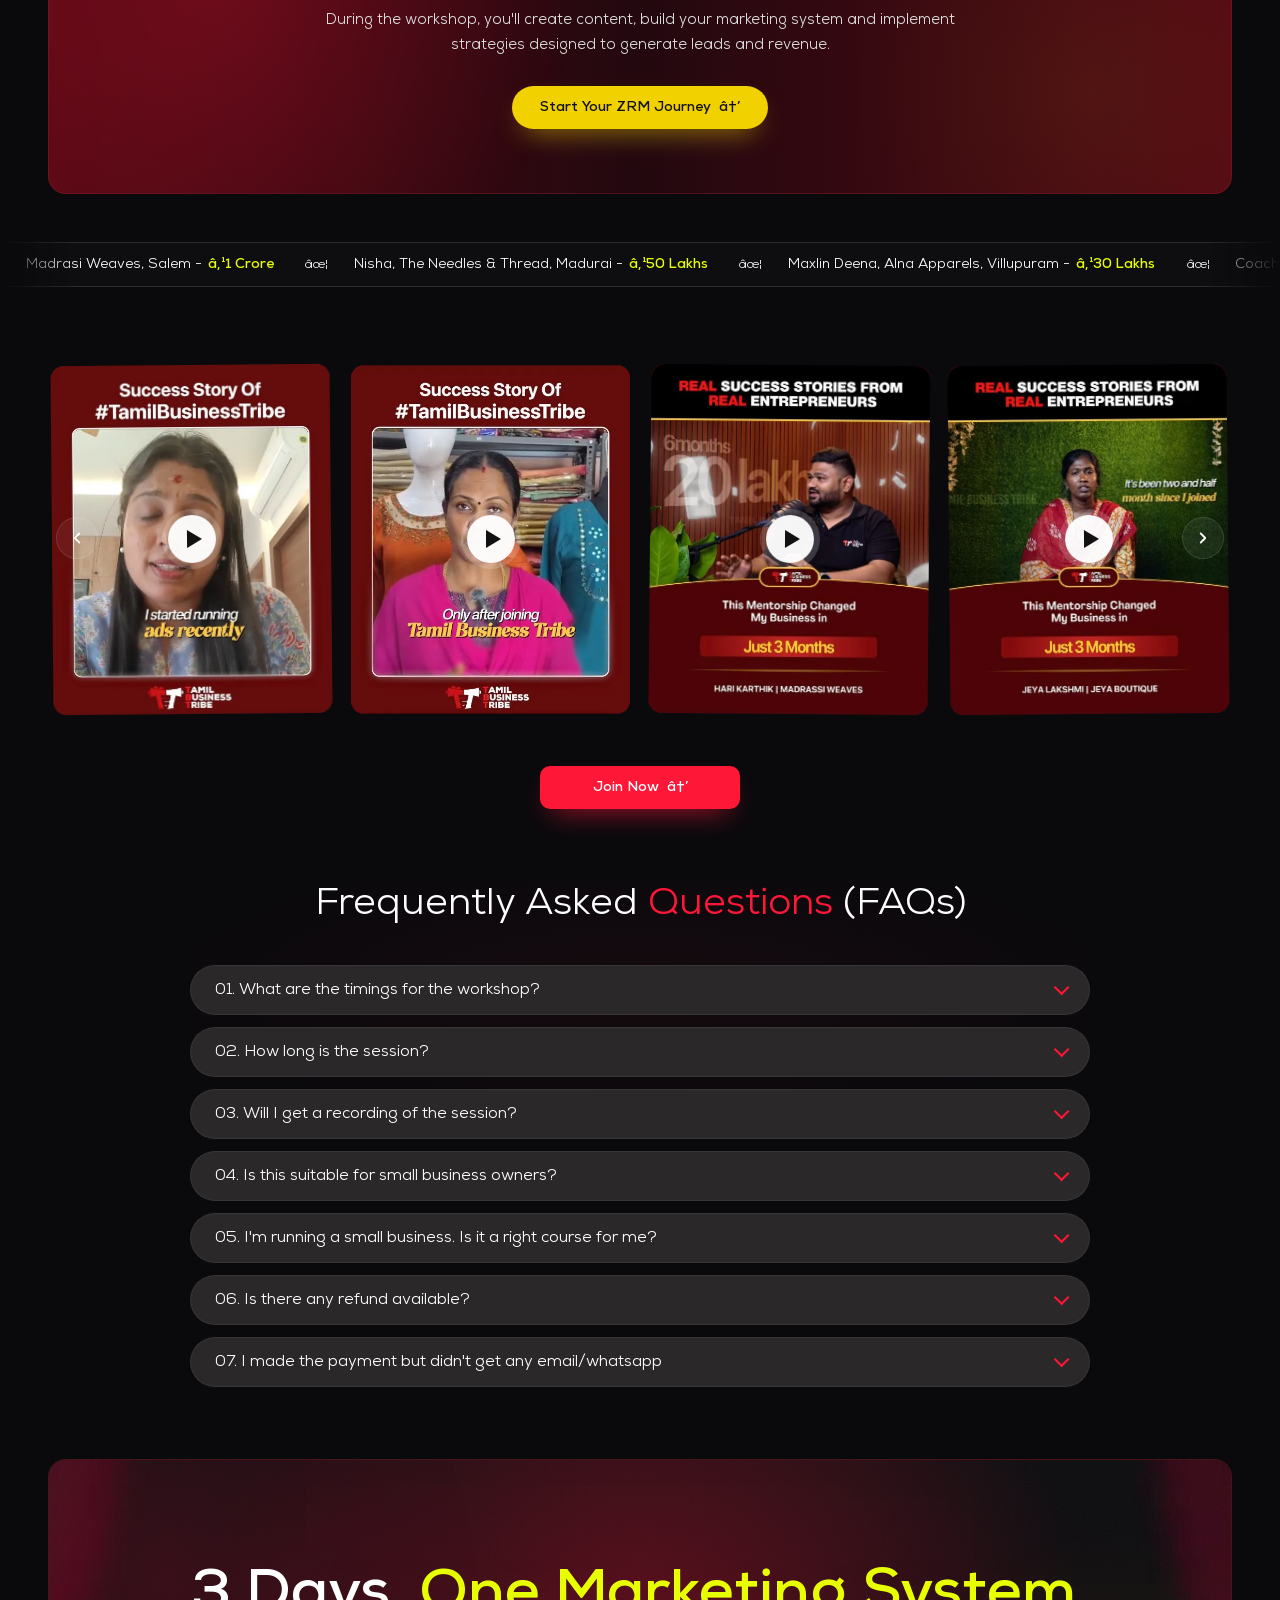
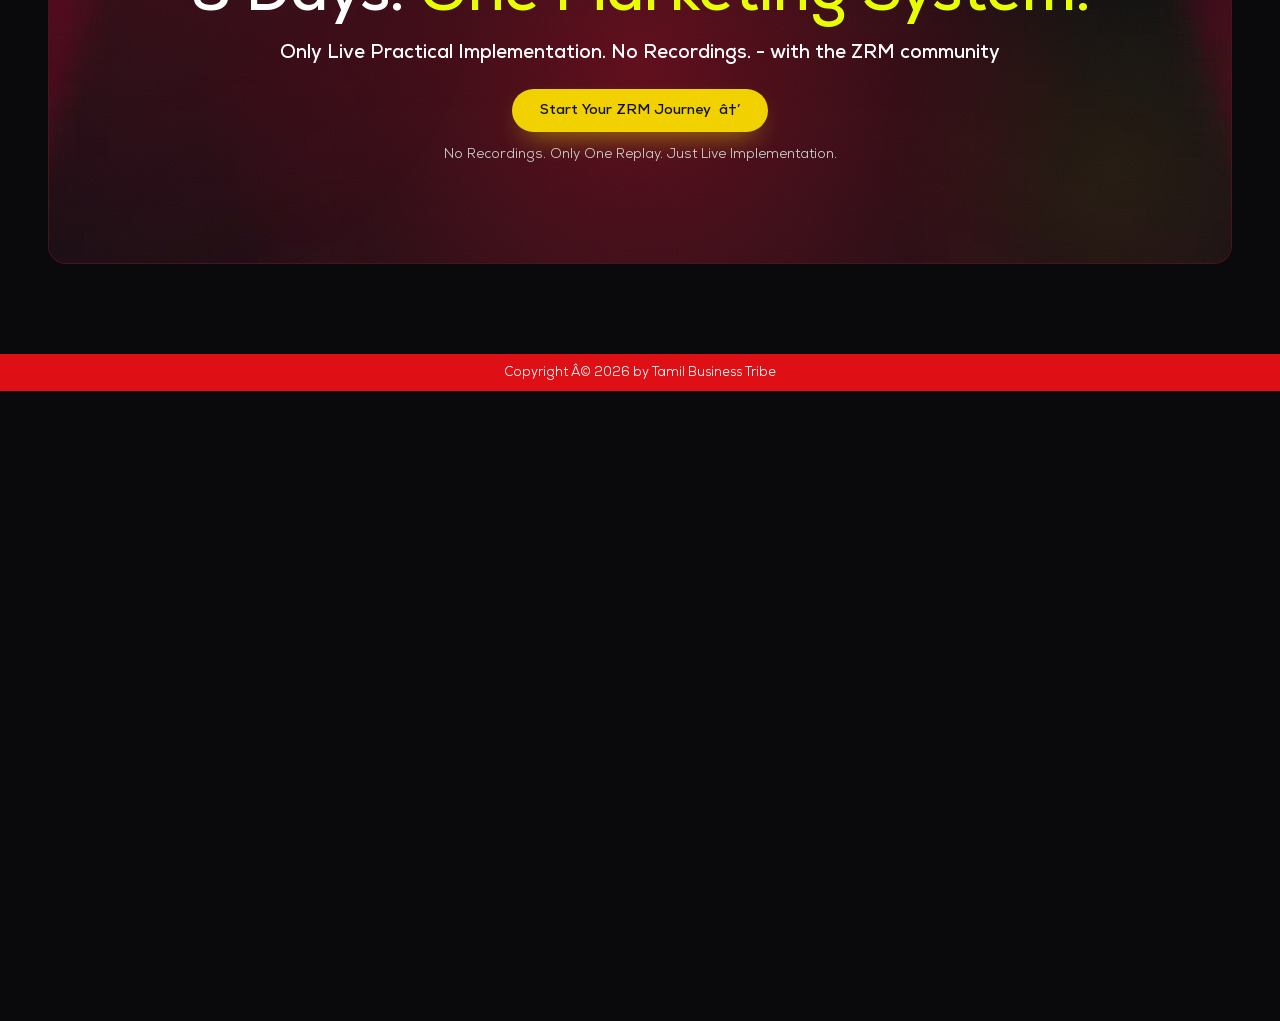
==== commit 5d92ec43: "Update Day 3 image path and remove first impact video testimonial" ====
--- a/index.html
+++ b/index.html
@@ -2597,9 +2597,9 @@
           </div>
 
           <div class="day-image">
-            <img src="ZRM%20New%20LP%20Assets/day%203%20img-1120.webp"
-              srcset="ZRM%20New%20LP%20Assets/day%203%20img-560.webp 560w, ZRM%20New%20LP%20Assets/day%203%20img-1120.webp 1120w"
-              sizes="(max-width: 900px) calc(100vw - 32px), 560px" alt="Day 3 - Empty stall to 100's of cameras"
+            <img src="ZRM%20New%20LP%20Assets/day%203%20img.jpeg"
+              srcset="ZRM%20New%20LP%20Assets/day%203%20img-560.jpeg 560w, ZRM%20New%20LP%20Assets/day%203%20img-1120.jpeg 1120w"
+              sizes="(max-width: 900px) calc(100vw - 32px), 560px" alt="Day 3 - Scale Your Business"
               loading="lazy" width="1120" height="630">
           </div>
         </article>
@@ -2756,15 +2756,6 @@
         <div class="impact-grid" aria-label="Participant video testimonials">
           <div class="impact-card" role="button" tabindex="0" aria-label="Play testimonial video 1">
             <div class="impact-media">
-              <video data-poster="ZRM New LP Assets/impact/video-1.webp"
-                data-src="https://assets.cdn.filesafe.space/C9TfEvEykLH89tDBNnhr/media/6a3a77fe7249909712059c15.mp4"
-                preload="none" playsinline></video>
-              <div class="play-button"></div>
-            </div>
-          </div>
-
-          <div class="impact-card" role="button" tabindex="0" aria-label="Play testimonial video 2">
-            <div class="impact-media">
               <video data-poster="ZRM New LP Assets/impact/video-2.webp"
                 data-src="https://assets.cdn.filesafe.space/C9TfEvEykLH89tDBNnhr/media/699022b4008498585063be69.mp4"
                 preload="none" playsinline></video>
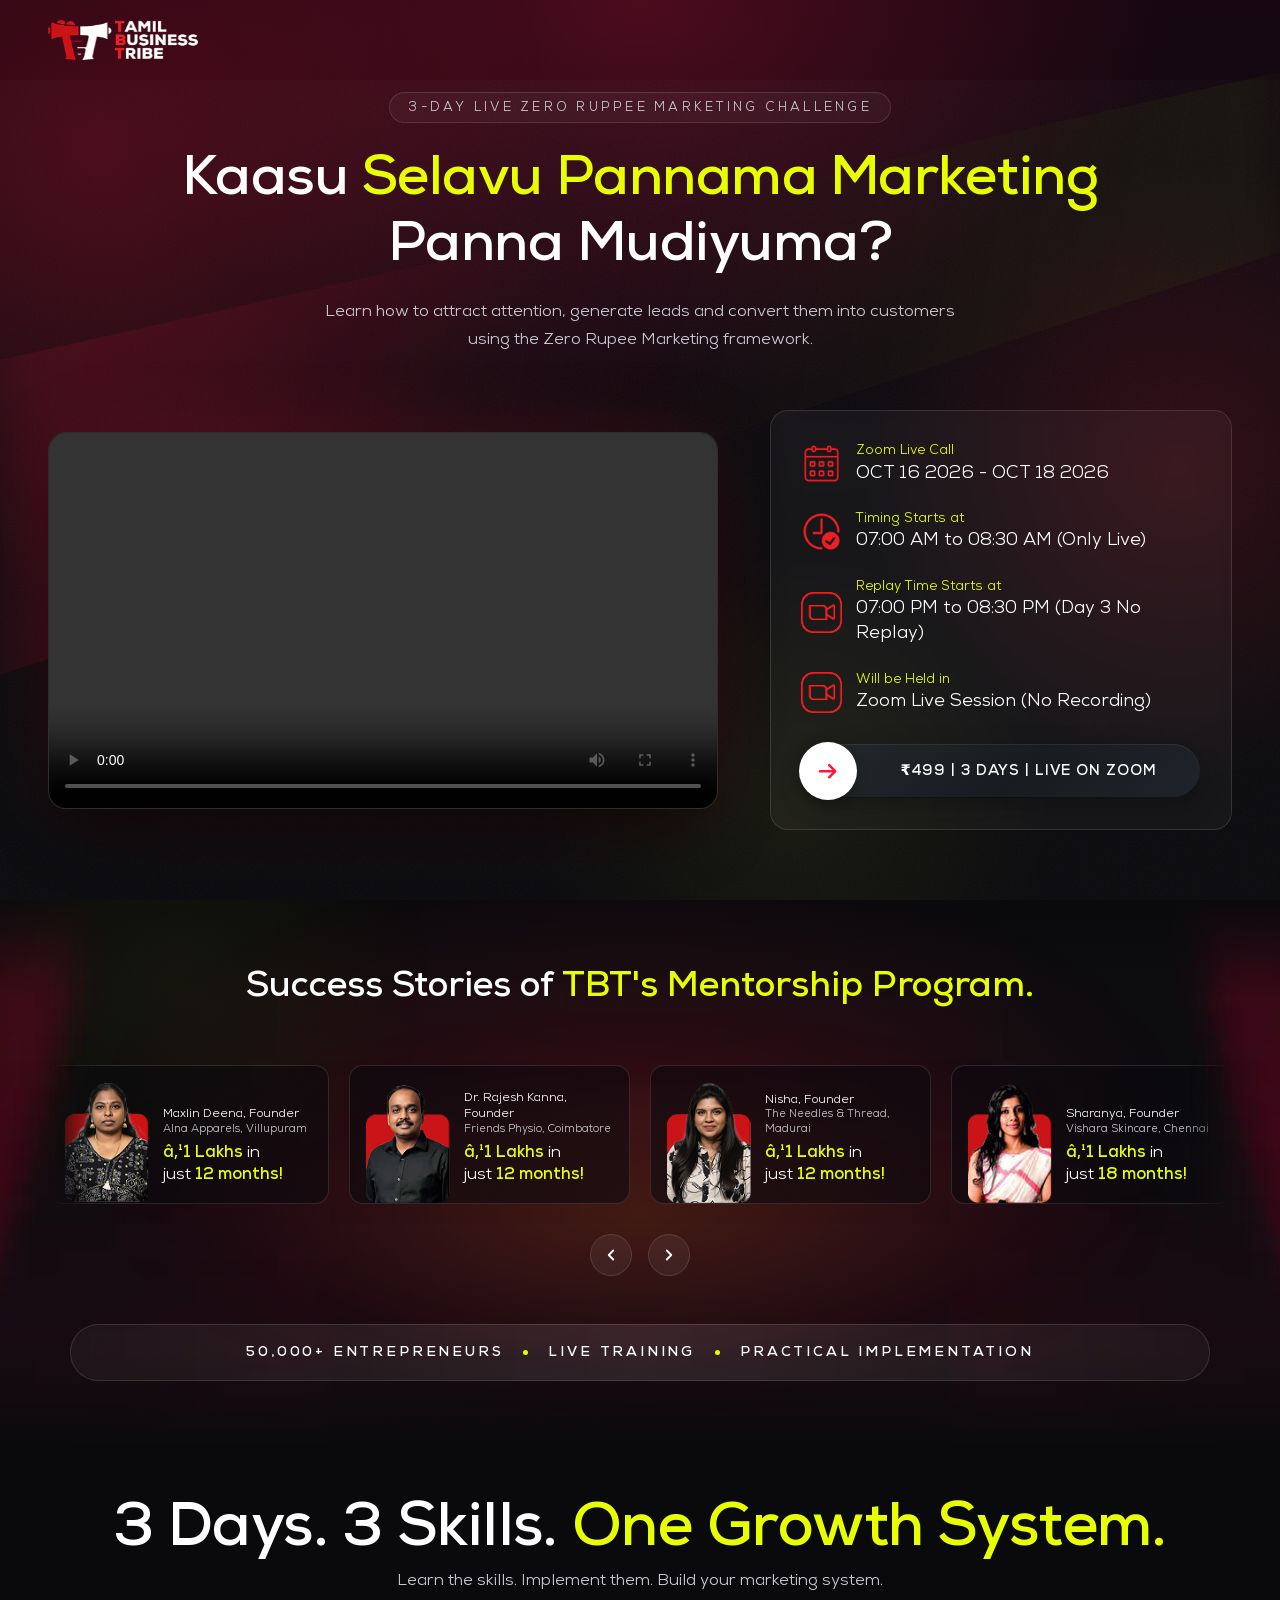
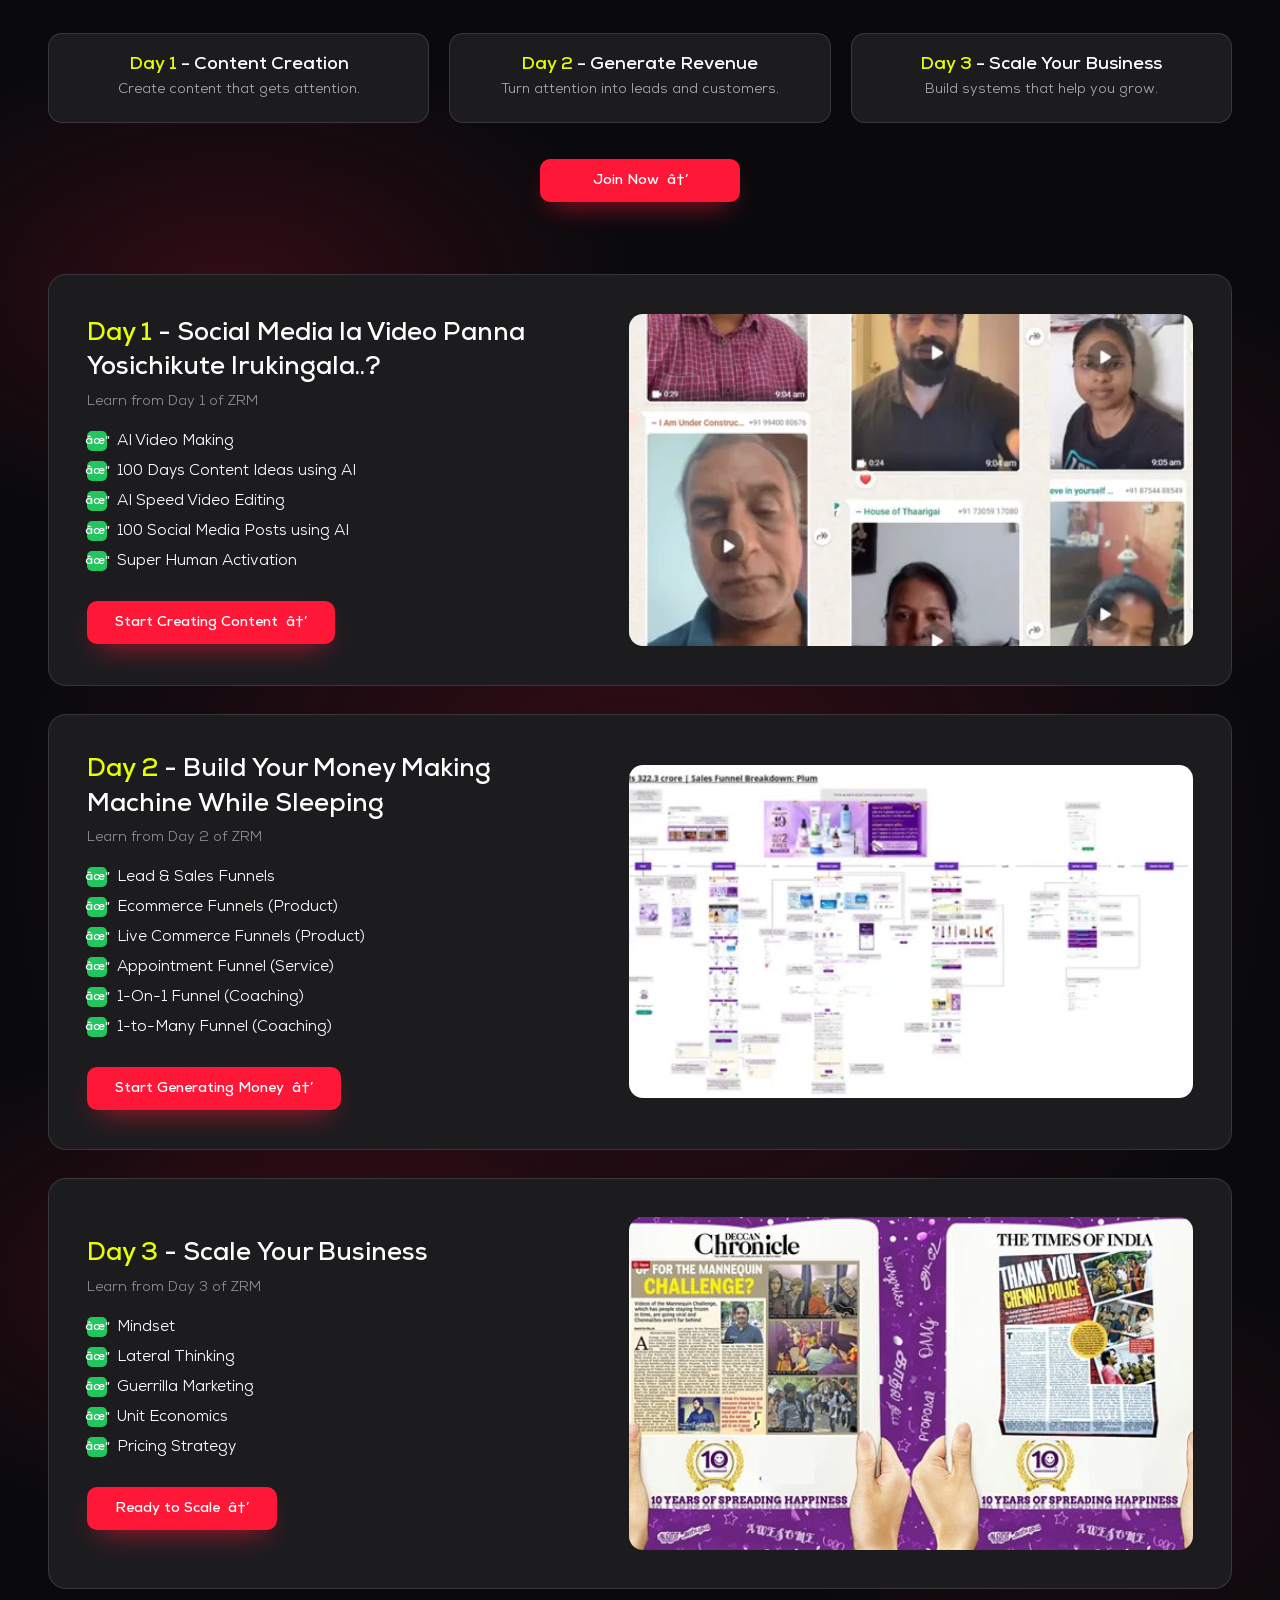
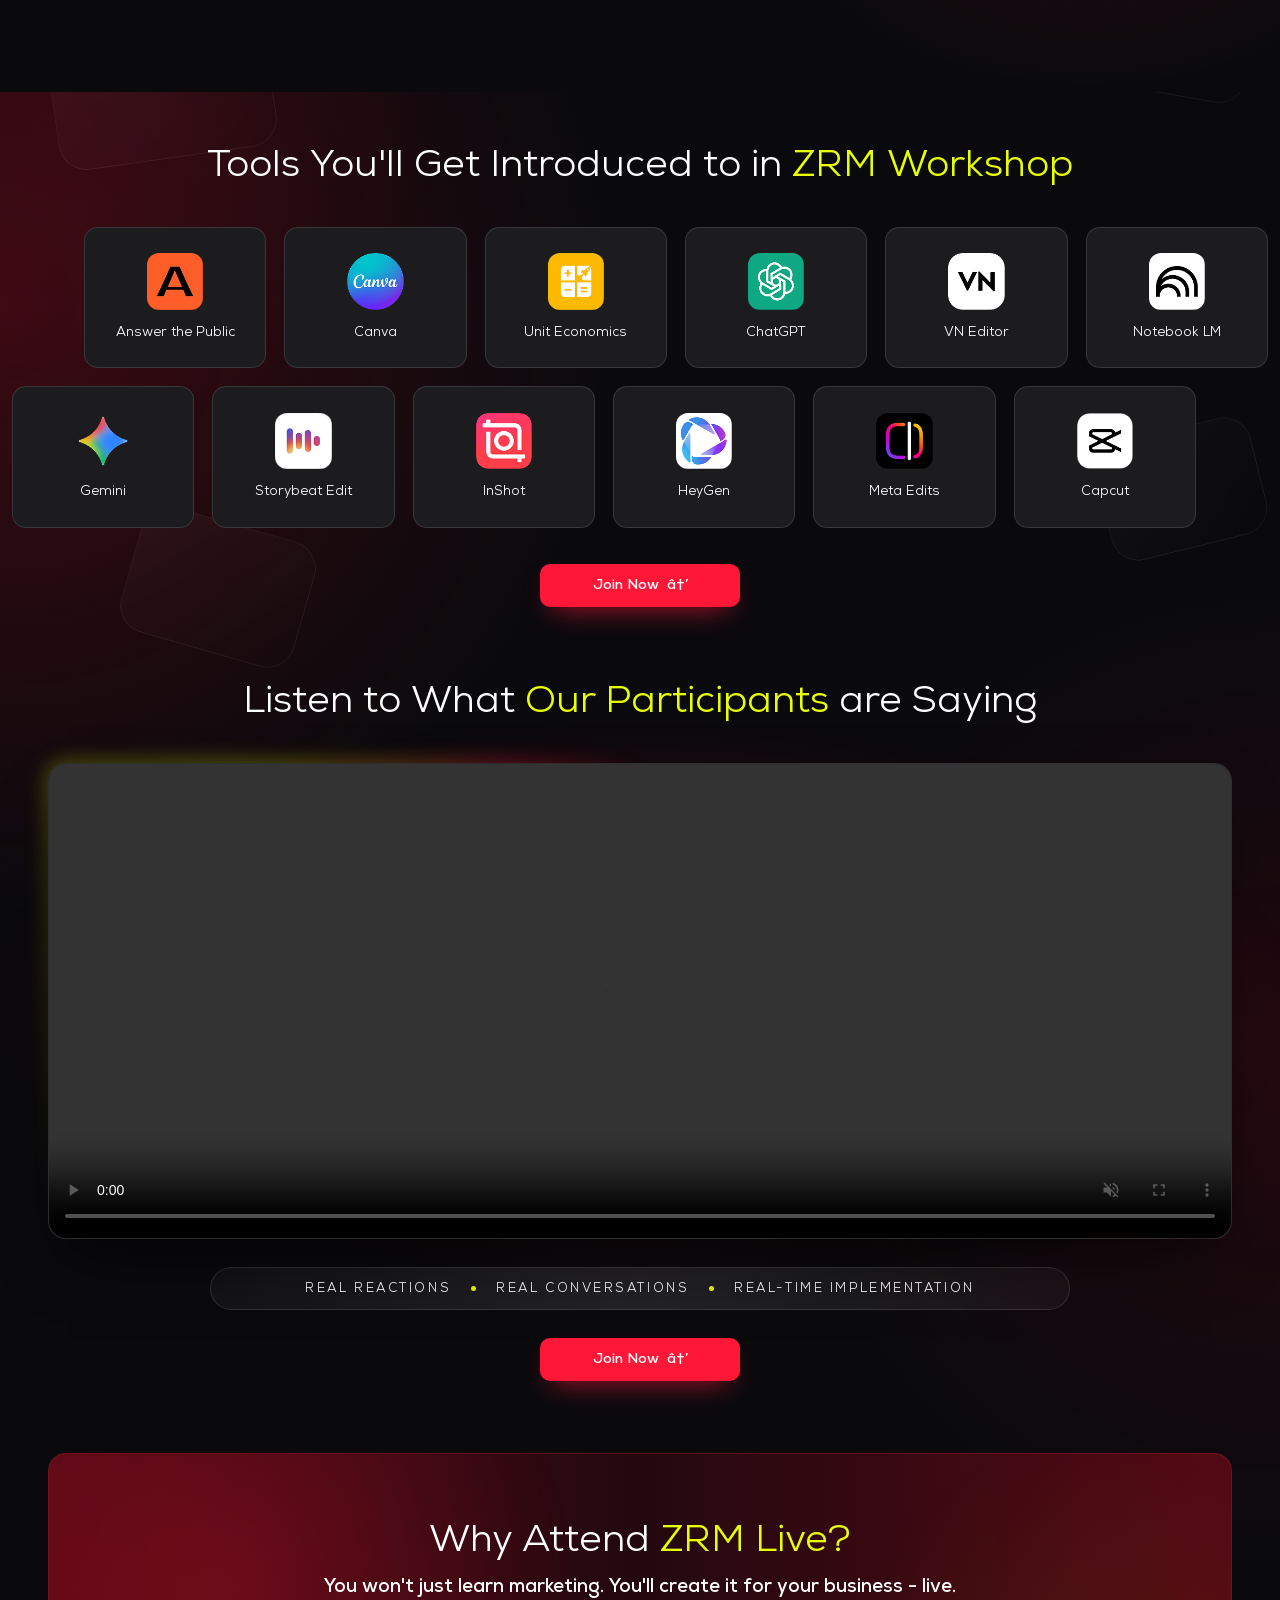
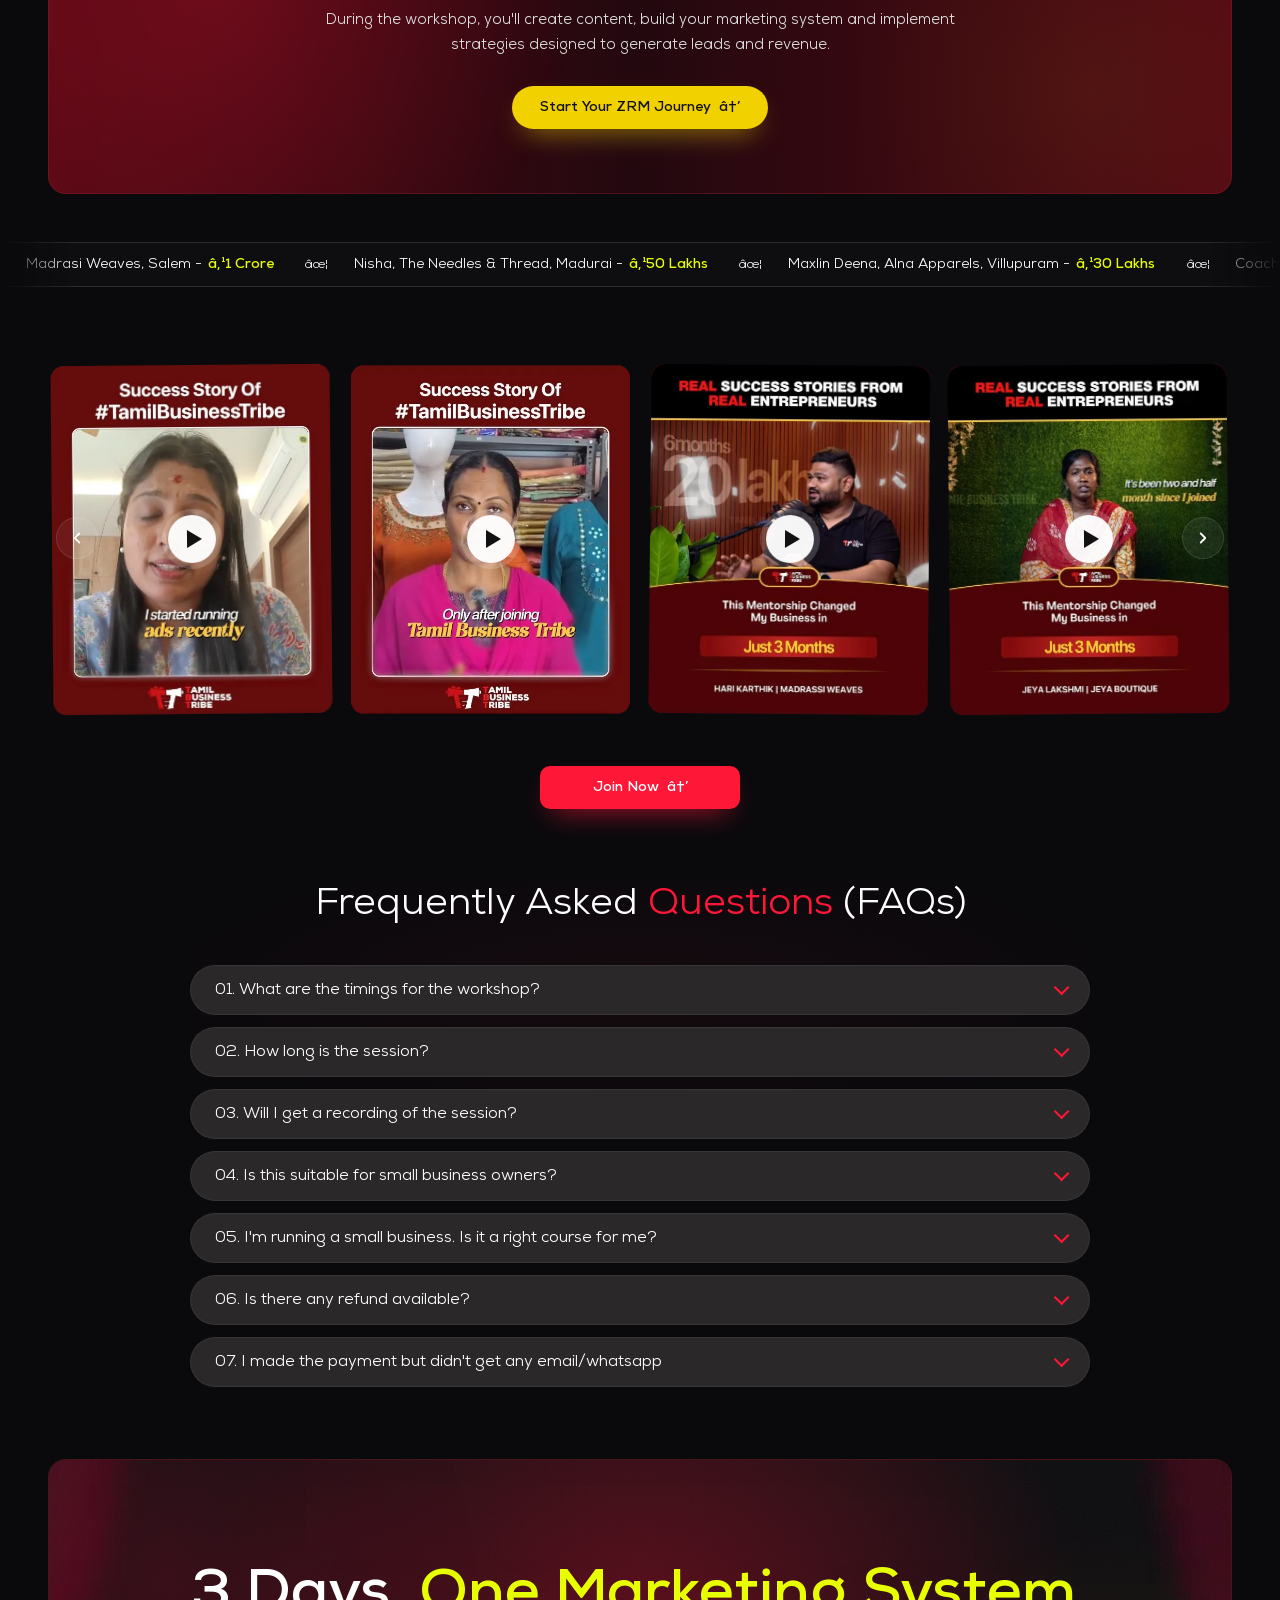
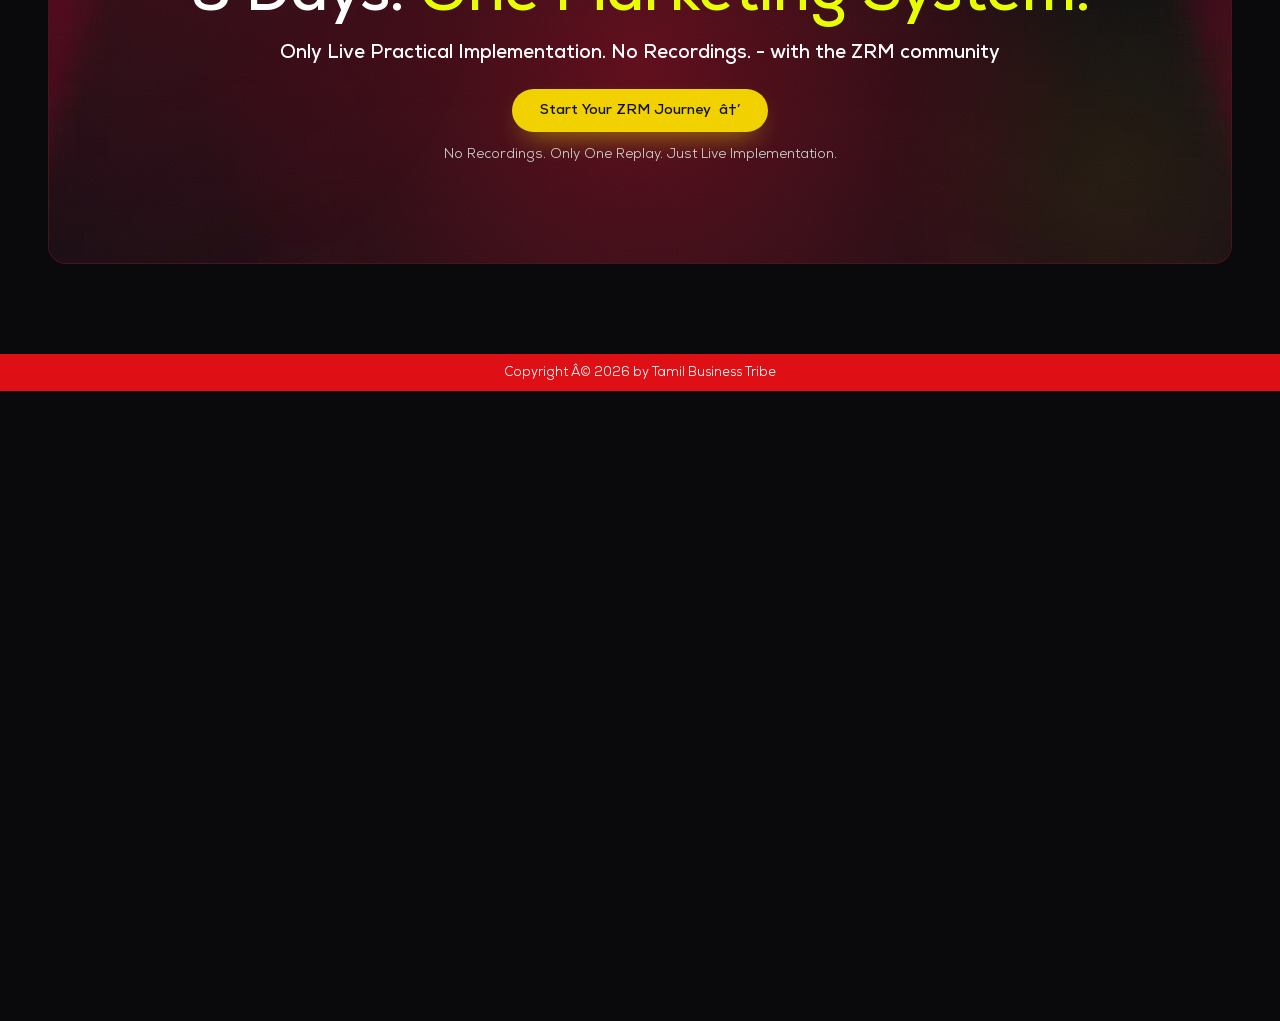
==== commit 57c76d9b: "Update Hero video, Day 2 video, participants controls and GHL replay value" ====
--- a/index.html
+++ b/index.html
@@ -484,7 +484,7 @@
       border-radius: clamp(12px, 1.4vw, 18px);
       border: 1px solid var(--border);
       box-shadow: 0 30px 60px -20px rgba(0, 0, 0, 0.7), 0 0 80px -20px rgba(255, 23, 56, 0.25);
-      cursor: pointer;
+      cursor: default;
     }
 
     .video-box img {
@@ -1449,7 +1449,11 @@
 
     .participants-video video::-webkit-media-controls-overflow-button,
     .participants-video video::-webkit-media-controls-overflow-menu-list,
-    .participants-video video::-internal-media-controls-overflow-button {
+    .participants-video video::-internal-media-controls-overflow-button,
+    .participants-video video::-webkit-media-controls-fullscreen-button,
+    .participants-video video::-webkit-media-controls-mute-button,
+    .participants-video video::-webkit-media-controls-volume-slider,
+    .participants-video video::-webkit-media-controls-volume-control-container {
       display: none !important;
     }
 
@@ -2256,15 +2260,10 @@
         <div class="hero-content">
 
           <!-- VIDEO -->
-          <div class="video-box" role="button" aria-label="Play video" tabindex="0"
-            data-video="ZRM%20New%20LP%20Assets/Zrm%20main%20video.mp4">
-            <img src="ZRM New LP Assets/Rectangle 4.webp"
-              srcset="ZRM%20New%20LP%20Assets/Rectangle%204-480w.webp 480w, ZRM%20New%20LP%20Assets/Rectangle%204.webp 964w"
-              sizes="(max-width: 900px) calc(100vw - 32px), 680px" width="964" height="542" fetchpriority="high"
-              alt="Zero Rupee Marketing Challenge">
-            <div class="video-overlay">
-              <div class="play-button"></div>
-            </div>
+          <div class="video-box">
+            <video src="ZRM%20New%20LP%20Assets/Zrm%20main%20video.mp4" controls playsinline
+              controlslist="nodownload noplaybackrate noremoteplayback" disablepictureinpicture preload="metadata"
+              width="964" height="542" aria-label="Zero Rupee Marketing Challenge video"></video>
           </div>
 
           <!-- DETAILS -->
@@ -2291,7 +2290,7 @@
                 <img class="detail-icon" src="ZRM New LP Assets/cdassfaf 1.webp" alt="" width="54" height="54">
                 <div class="detail-text">
                   <strong>Replay Time Starts at</strong>
-                  <span data-cv="zrm_replay">07:00 PM to 08:30 PM</span>
+                  <span data-cv="zrm_replay">07:00 PM to 08:30 PM (Day 3 No Replay)</span>
                 </div>
               </li>
 
@@ -2549,30 +2548,11 @@
                 aria-hidden="true">→</span></a>
           </div>
 
-          <!-- Day 2 - three funnel examples, swipe / dots to change -->
-          <div class="day-image day-gallery">
-            <div class="day-slides" aria-label="Day 2 funnel examples" tabindex="0">
-              <figure class="day-slide">
-                <figcaption class="day-slide-title">Sales funnel of skincare</figcaption>
-                <img src="ZRM%20New%20LP%20Assets/day%202%20img%201-1120.webp"
-                  srcset="ZRM%20New%20LP%20Assets/day%202%20img%201-560.webp 560w, ZRM%20New%20LP%20Assets/day%202%20img%201-1120.webp 1120w"
-                  sizes="(max-width: 900px) calc(100vw - 32px), 560px" alt="Sales funnel of skincare" loading="lazy"
-                  width="1120" height="1329">
-              </figure>
-              <figure class="day-slide">
-                <img src="ZRM%20New%20LP%20Assets/day%202%20img%202-1120.webp"
-                  srcset="ZRM%20New%20LP%20Assets/day%202%20img%202-560.webp 560w, ZRM%20New%20LP%20Assets/day%202%20img%202-1120.webp 1120w"
-                  sizes="(max-width: 900px) calc(100vw - 32px), 560px" alt="Live shopping commerce funnel"
-                  loading="lazy" width="1120" height="595">
-              </figure>
-              <figure class="day-slide">
-                <img src="ZRM%20New%20LP%20Assets/day%202%20img%203-1120.webp"
-                  srcset="ZRM%20New%20LP%20Assets/day%202%20img%203-560.webp 560w, ZRM%20New%20LP%20Assets/day%202%20img%203-1120.webp 1120w"
-                  sizes="(max-width: 900px) calc(100vw - 32px), 560px" alt="High ticket funnel" loading="lazy"
-                  width="1120" height="644">
-              </figure>
-            </div>
-            <div class="day-dots"></div>
+          <!-- Day 2 video: muted loop, only downloads/plays while the card is near the screen -->
+          <div class="day-image">
+            <video data-src="ZRM%20New%20LP%20Assets/Funnels%20day2.mp4"
+              poster="ZRM%20New%20LP%20Assets/day%202%20img%201-560.webp" width="881" height="520" muted loop
+              playsinline preload="none" aria-label="Day 2 - Funnels"></video>
           </div>
         </article>
 
@@ -2599,8 +2579,8 @@
           <div class="day-image">
             <img src="ZRM%20New%20LP%20Assets/day%203%20img.jpeg"
               srcset="ZRM%20New%20LP%20Assets/day%203%20img-560.jpeg 560w, ZRM%20New%20LP%20Assets/day%203%20img-1120.jpeg 1120w"
-              sizes="(max-width: 900px) calc(100vw - 32px), 560px" alt="Day 3 - Scale Your Business"
-              loading="lazy" width="1120" height="630">
+              sizes="(max-width: 900px) calc(100vw - 32px), 560px" alt="Day 3 - Scale Your Business" loading="lazy"
+              width="1120" height="630">
           </div>
         </article>
 
@@ -2865,7 +2845,7 @@
 
           <details class="faq-item">
             <summary>03. Will I get a recording of the session?</summary>
-            <p class="faq-answer">No. There are no recordings - only one replay (<span data-cv="zrm_replay"></span>) on
+            <p class="faq-answer">No. There are no recordings - only one replay (<span data-cv="zrm_replay">07:00 PM to 08:30 PM (Day 3 No Replay)</span>) on
               the same day.</p>
           </details>
 
@@ -3095,23 +3075,25 @@
         });
       })();
 
-      /* Day 1 card - looping video, loaded and played only while it is in view */
+      /* Day cards - looping video, loaded and played only while it is in view */
       (function () {
-        var video = document.querySelector(".day-image video[data-src]");
-        if (!video) return;
+        var videos = document.querySelectorAll(".day-image video[data-src]");
+        if (!videos.length) return;
         if (window.matchMedia("(prefers-reduced-motion: reduce)").matches) return; // poster only
 
-        function play() {
-          if (!video.src) video.src = video.getAttribute("data-src");
-          var p = video.play();
-          if (p && p.catch) p.catch(function () { });
-        }
-
-        if (!("IntersectionObserver" in window)) { play(); return; }
-        new IntersectionObserver(function (entries) {
-          if (entries[0].isIntersecting) play();
-          else if (video.src) video.pause();
-        }, { rootMargin: "200px 0px" }).observe(video);
+        videos.forEach(function (video) {
+          function play() {
+            if (!video.src) video.src = video.getAttribute("data-src");
+            var p = video.play();
+            if (p && p.catch) p.catch(function () { });
+          }
+
+          if (!("IntersectionObserver" in window)) { play(); return; }
+          new IntersectionObserver(function (entries) {
+            if (entries[0].isIntersecting) play();
+            else if (video.src) video.pause();
+          }, { rootMargin: "200px 0px" }).observe(video);
+        });
       })();
 
       /* Participants section - main video autoplays (muted, looping) while the
@@ -3131,8 +3113,8 @@
             video.muted = true;
             video.loop = true;
             video.controls = true;
-            // no ⋮ menu: remove download, speed, cast and picture-in-picture items
-            video.setAttribute("controlslist", "nodownload noplaybackrate noremoteplayback");
+            // no ⋮ menu & no fullscreen: remove download, speed, cast, picture-in-picture and fullscreen items
+            video.setAttribute("controlslist", "nodownload noplaybackrate noremoteplayback nofullscreen");
             video.disablePictureInPicture = true;
             video.setAttribute("disablepictureinpicture", "");
             video.playsInline = true;
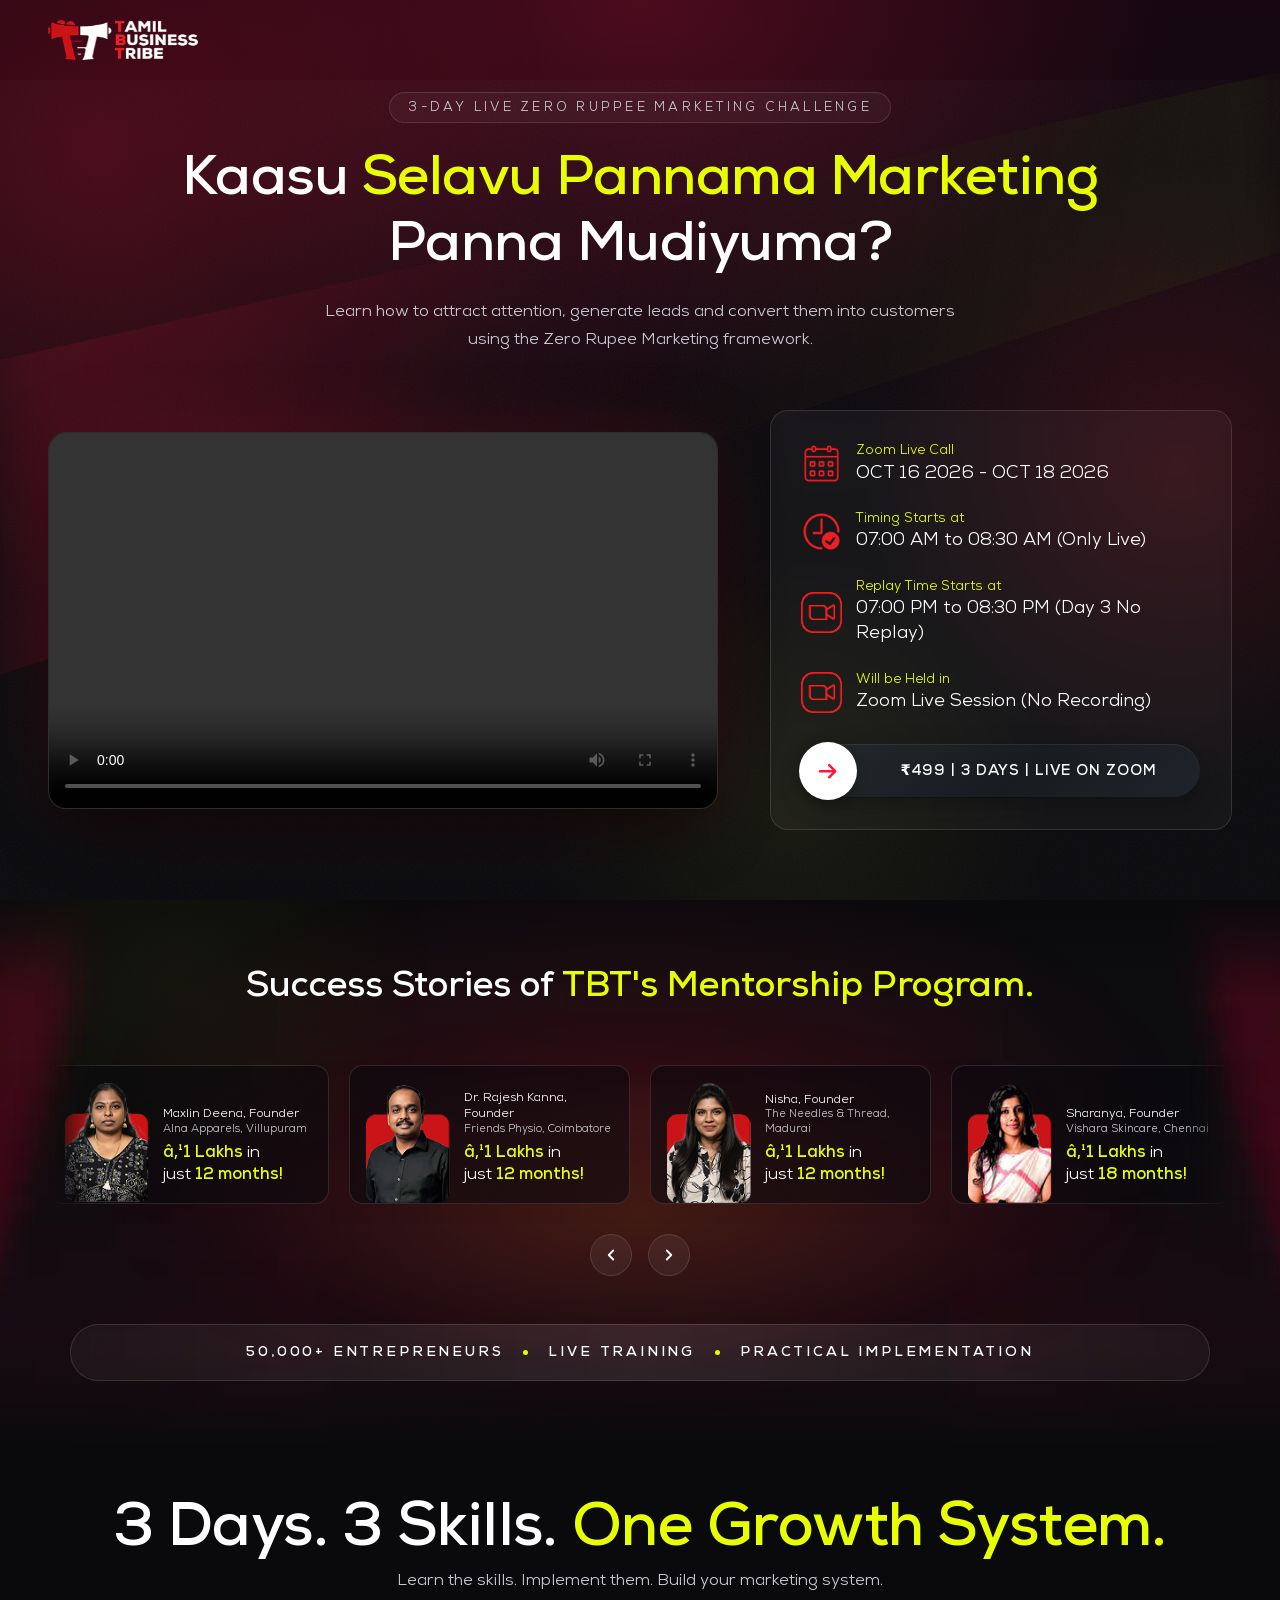
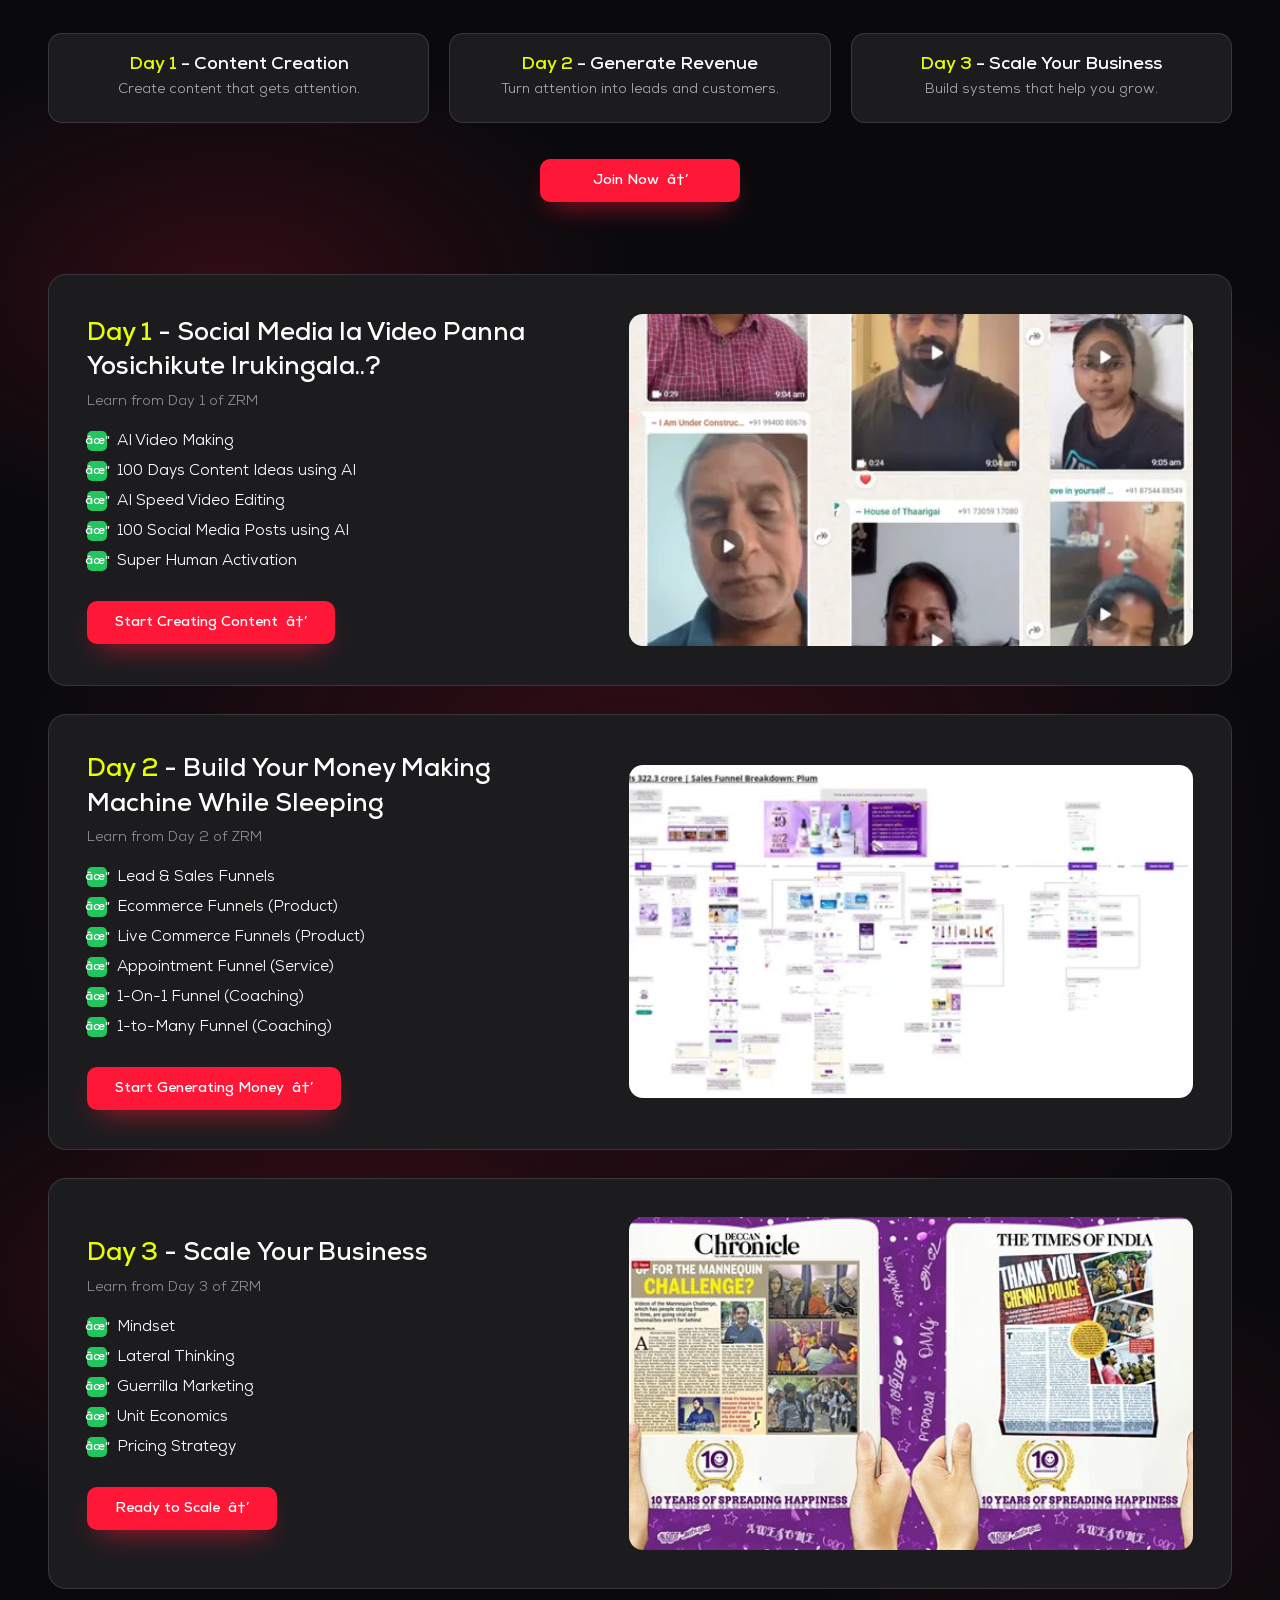
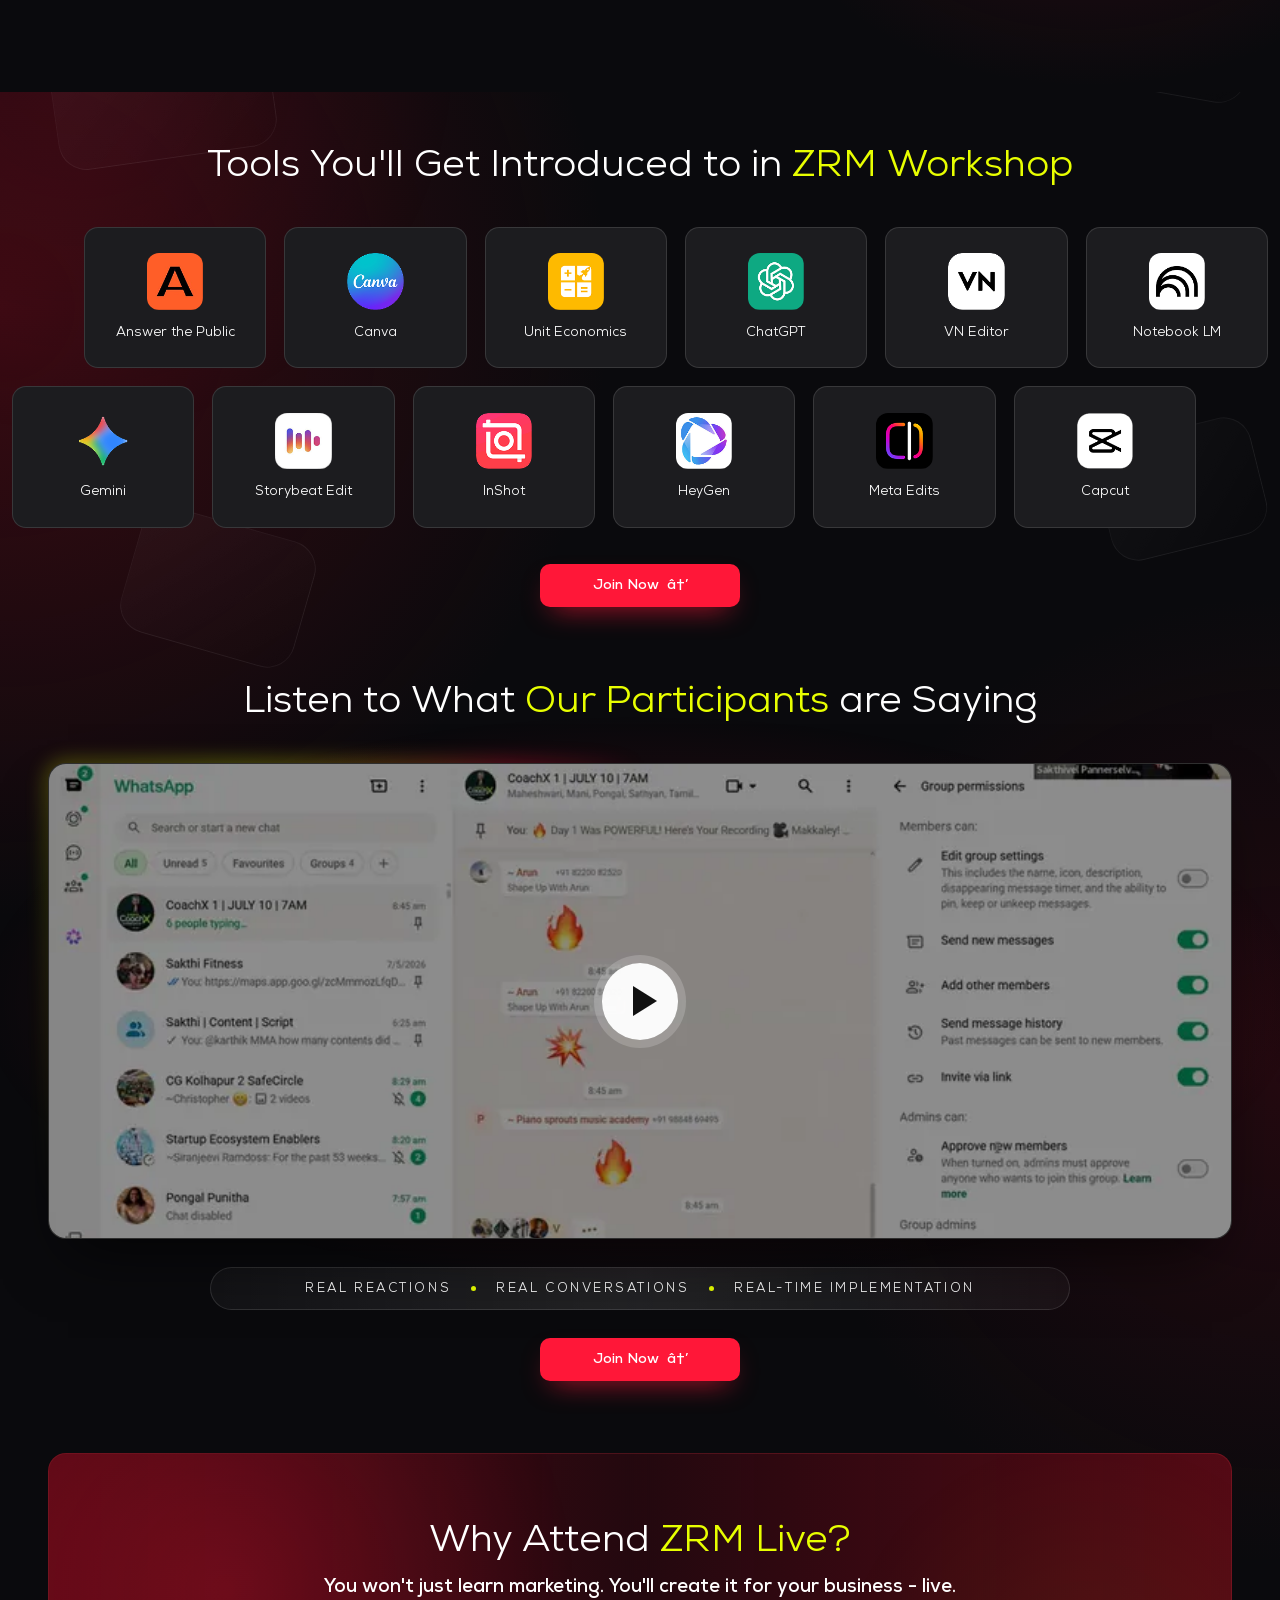
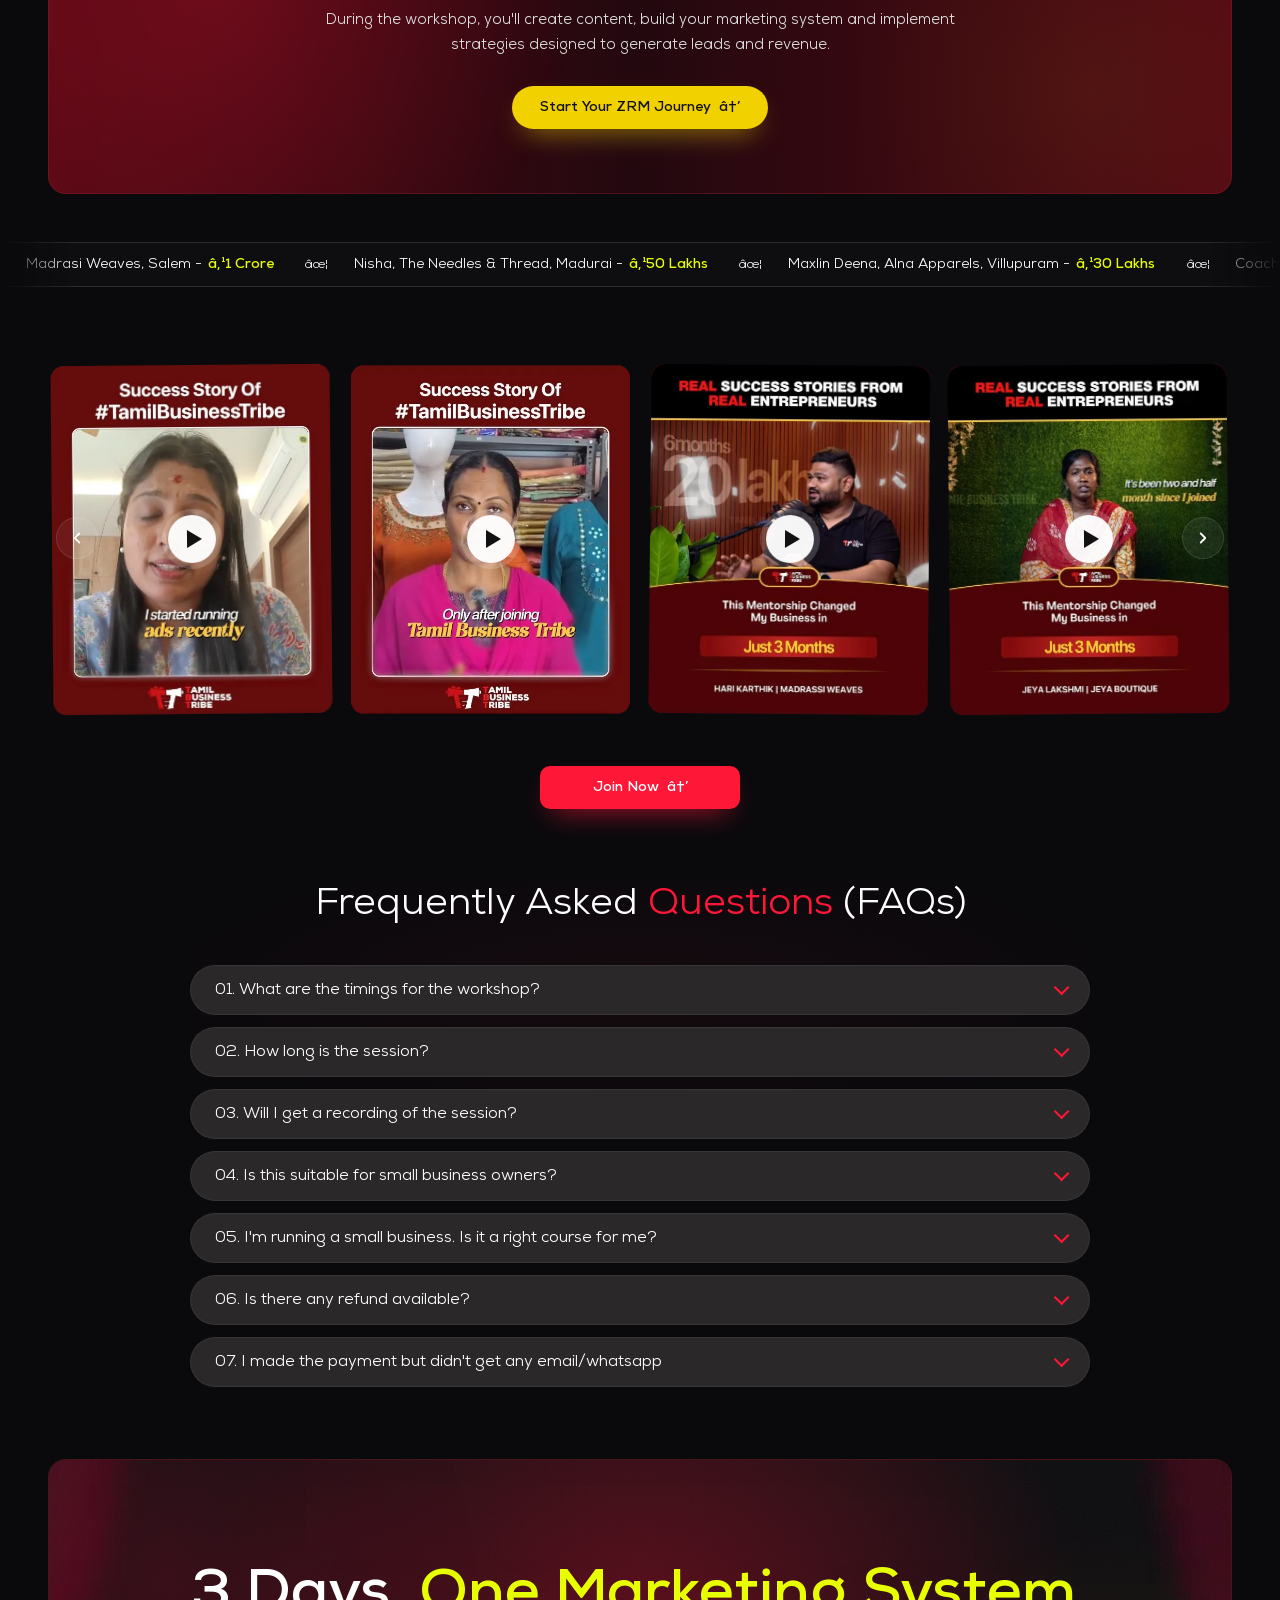
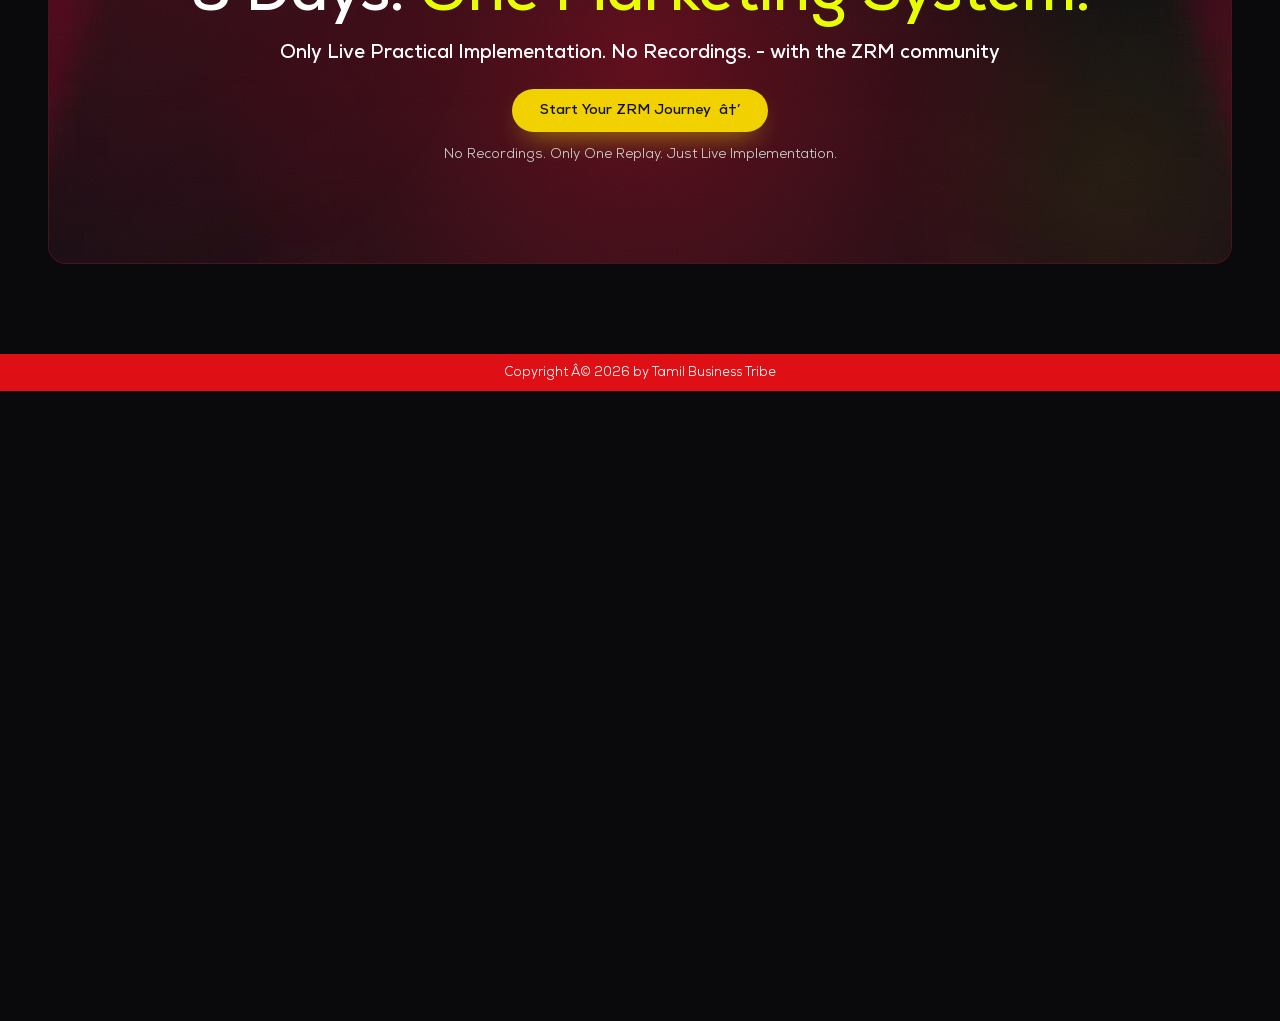
==== commit 47507f01: "Add custom controls (play/pause and seekbar only) for participants video" ====
--- a/index.html
+++ b/index.html
@@ -1447,14 +1447,138 @@
       background: #000;
     }
 
-    .participants-video video::-webkit-media-controls-overflow-button,
-    .participants-video video::-webkit-media-controls-overflow-menu-list,
-    .participants-video video::-internal-media-controls-overflow-button,
-    .participants-video video::-webkit-media-controls-fullscreen-button,
-    .participants-video video::-webkit-media-controls-mute-button,
-    .participants-video video::-webkit-media-controls-volume-slider,
-    .participants-video video::-webkit-media-controls-volume-control-container {
-      display: none !important;
+    /* Custom video controls (Participants video) - Play/Pause + Progress bar, no mute, no fullscreen */
+    .custom-video-controls {
+      position: absolute;
+      bottom: 0;
+      left: 0;
+      right: 0;
+      display: flex;
+      align-items: center;
+      gap: 14px;
+      padding: 14px 20px;
+      background: linear-gradient(to top, rgba(0, 0, 0, 0.88) 0%, rgba(0, 0, 0, 0.5) 60%, transparent 100%);
+      z-index: 5;
+      opacity: 0;
+      pointer-events: none;
+      transition: opacity 0.25s ease;
+    }
+
+    .participants-video.is-playing .custom-video-controls {
+      opacity: 1;
+      pointer-events: auto;
+    }
+
+    .participants-video.is-playing.controls-hidden .custom-video-controls {
+      opacity: 0;
+      pointer-events: none;
+    }
+
+    .cv-play-btn {
+      background: rgba(255, 255, 255, 0.16);
+      border: 1px solid rgba(255, 255, 255, 0.28);
+      border-radius: 50%;
+      width: 40px;
+      height: 40px;
+      display: flex;
+      align-items: center;
+      justify-content: center;
+      color: #fff;
+      cursor: pointer;
+      flex-shrink: 0;
+      transition: transform 0.15s ease, background 0.15s ease;
+      padding: 0;
+    }
+
+    .cv-play-btn:hover {
+      background: rgba(255, 255, 255, 0.32);
+      transform: scale(1.08);
+    }
+
+    .cv-progress-wrap {
+      flex: 1;
+      height: 28px;
+      display: flex;
+      align-items: center;
+      cursor: pointer;
+      position: relative;
+      touch-action: none;
+    }
+
+    .cv-progress-bar {
+      width: 100%;
+      height: 6px;
+      background: rgba(255, 255, 255, 0.25);
+      border-radius: 4px;
+      position: relative;
+      overflow: visible;
+      transition: height 0.15s ease;
+    }
+
+    .cv-progress-wrap:hover .cv-progress-bar,
+    .cv-progress-wrap.is-dragging .cv-progress-bar {
+      height: 8px;
+    }
+
+    .cv-progress-fill {
+      position: absolute;
+      left: 0;
+      top: 0;
+      bottom: 0;
+      width: 0%;
+      background: var(--red, #ff1738);
+      border-radius: 4px;
+      pointer-events: none;
+    }
+
+    .cv-progress-thumb {
+      position: absolute;
+      top: 50%;
+      left: 0%;
+      width: 14px;
+      height: 14px;
+      border-radius: 50%;
+      background: #fff;
+      box-shadow: 0 0 6px rgba(0, 0, 0, 0.6);
+      transform: translate(-50%, -50%) scale(0);
+      transition: transform 0.15s ease;
+      pointer-events: none;
+    }
+
+    .cv-progress-wrap:hover .cv-progress-thumb,
+    .cv-progress-wrap.is-dragging .cv-progress-thumb {
+      transform: translate(-50%, -50%) scale(1);
+    }
+
+    .cv-time {
+      font-size: 13px;
+      font-weight: 600;
+      color: rgba(255, 255, 255, 0.95);
+      font-variant-numeric: tabular-nums;
+      flex-shrink: 0;
+      letter-spacing: 0.5px;
+      user-select: none;
+    }
+
+    @media (max-width: 640px) {
+      .custom-video-controls {
+        padding: 10px 12px;
+        gap: 10px;
+      }
+
+      .cv-play-btn {
+        width: 34px;
+        height: 34px;
+      }
+
+      .cv-play-btn svg {
+        width: 16px;
+        height: 16px;
+      }
+
+      .cv-time {
+        font-size: 11px;
+      }
     }
 
     .participants-video.is-playing {
@@ -2845,7 +2969,8 @@
 
           <details class="faq-item">
             <summary>03. Will I get a recording of the session?</summary>
-            <p class="faq-answer">No. There are no recordings - only one replay (<span data-cv="zrm_replay">07:00 PM to 08:30 PM (Day 3 No Replay)</span>) on
+            <p class="faq-answer">No. There are no recordings - only one replay (<span data-cv="zrm_replay">07:00 PM to
+                08:30 PM (Day 3 No Replay)</span>) on
               the same day.</p>
           </details>
 
@@ -3096,37 +3221,170 @@
         });
       })();
 
-      /* Participants section - main video autoplays (muted, looping) while the
-         section is on screen; controls let the viewer unmute. Nothing downloads
-         until the section comes near the screen. */
+      /* Participants section - custom controls (play/pause and timeline only; no mute, no fullscreen) */
       (function () {
         var box = document.querySelector(".participants-video[data-video]");
         if (!box) return;
         var reduce = window.matchMedia("(prefers-reduced-motion: reduce)").matches;
         var video = null;
         var userPaused = false;
+        var playBtn = null;
+        var playIcon = null;
+        var pauseIcon = null;
+        var progressWrap = null;
+        var progressFill = null;
+        var progressThumb = null;
+        var timeDisplay = null;
+        var dragging = false;
+        var hideTimer = null;
+
+        function formatTime(s) {
+          if (isNaN(s) || s === Infinity) return "0:00";
+          var m = Math.floor(s / 60);
+          var sec = Math.floor(s % 60);
+          return m + ":" + (sec < 10 ? "0" : "") + sec;
+        }
+
+        function createControls() {
+          var wrap = document.createElement("div");
+          wrap.className = "custom-video-controls";
+          wrap.setAttribute("aria-label", "Video controls");
+          wrap.innerHTML =
+            '<button type="button" class="cv-play-btn" aria-label="Play/Pause">' +
+            '<svg class="cv-icon-play" viewBox="0 0 24 24" width="20" height="20" fill="currentColor"><path d="M8 5v14l11-7z"/></svg>' +
+            '<svg class="cv-icon-pause" viewBox="0 0 24 24" width="20" height="20" fill="currentColor" style="display:none;"><path d="M6 19h4V5H6v14zm8-14v14h4V5h-4z"/></svg>' +
+            '</button>' +
+            '<div class="cv-progress-wrap" role="slider" aria-label="Seek timeline" tabindex="0">' +
+            '<div class="cv-progress-bar">' +
+            '<div class="cv-progress-fill"></div>' +
+            '<div class="cv-progress-thumb"></div>' +
+            '</div>' +
+            '</div>' +
+            '<div class="cv-time">0:00 / 0:00</div>';
+
+          playBtn = wrap.querySelector(".cv-play-btn");
+          playIcon = wrap.querySelector(".cv-icon-play");
+          pauseIcon = wrap.querySelector(".cv-icon-pause");
+          progressWrap = wrap.querySelector(".cv-progress-wrap");
+          progressFill = wrap.querySelector(".cv-progress-fill");
+          progressThumb = wrap.querySelector(".cv-progress-thumb");
+          timeDisplay = wrap.querySelector(".cv-time");
+
+          function updatePlayState() {
+            if (video.paused) {
+              playIcon.style.display = "";
+              pauseIcon.style.display = "none";
+              box.classList.remove("controls-hidden");
+            } else {
+              playIcon.style.display = "none";
+              pauseIcon.style.display = "";
+            }
+          }
+
+          playBtn.addEventListener("click", function (e) {
+            e.stopPropagation();
+            if (video.paused) {
+              userPaused = false;
+              video.muted = false;
+              video.play();
+            } else {
+              userPaused = true;
+              video.pause();
+            }
+          });
+
+          function seek(e) {
+            var rect = progressWrap.getBoundingClientRect();
+            var clientX = e.touches ? e.touches[0].clientX : e.clientX;
+            var pos = Math.max(0, Math.min(1, (clientX - rect.left) / rect.width));
+            if (video.duration) video.currentTime = pos * video.duration;
+            progressFill.style.width = (pos * 100) + "%";
+            progressThumb.style.left = (pos * 100) + "%";
+          }
+
+          progressWrap.addEventListener("pointerdown", function (e) {
+            e.stopPropagation();
+            dragging = true;
+            progressWrap.classList.add("is-dragging");
+            progressWrap.setPointerCapture(e.pointerId);
+            seek(e);
+          });
+          progressWrap.addEventListener("pointermove", function (e) {
+            if (dragging) seek(e);
+          });
+          function endDrag(e) {
+            if (dragging) {
+              dragging = false;
+              progressWrap.classList.remove("is-dragging");
+              try { progressWrap.releasePointerCapture(e.pointerId); } catch (_) { }
+            }
+          }
+          progressWrap.addEventListener("pointerup", endDrag);
+          progressWrap.addEventListener("pointercancel", endDrag);
+
+          video.addEventListener("play", updatePlayState);
+          video.addEventListener("pause", updatePlayState);
+
+          video.addEventListener("timeupdate", function () {
+            if (!dragging && video.duration) {
+              var pct = (video.currentTime / video.duration) * 100;
+              progressFill.style.width = pct + "%";
+              progressThumb.style.left = pct + "%";
+              timeDisplay.textContent = formatTime(video.currentTime) + " / " + formatTime(video.duration);
+            }
+          });
+
+          video.addEventListener("loadedmetadata", function () {
+            timeDisplay.textContent = formatTime(video.currentTime) + " / " + formatTime(video.duration);
+          });
+
+          function showControls() {
+            box.classList.remove("controls-hidden");
+            clearTimeout(hideTimer);
+            if (!video.paused) {
+              hideTimer = setTimeout(function () {
+                if (!video.paused && !dragging) box.classList.add("controls-hidden");
+              }, 2500);
+            }
+          }
+
+          box.addEventListener("mousemove", showControls);
+          box.addEventListener("touchstart", showControls, { passive: true });
+          box.addEventListener("mouseleave", function () {
+            if (!video.paused && !dragging) box.classList.add("controls-hidden");
+          });
+
+          return wrap;
+        }
 
         function start(fromClick) {
           if (!video) {
             video = document.createElement("video");
             video.src = box.getAttribute("data-video");
-            video.muted = true;
+            video.muted = fromClick ? false : true;
             video.loop = true;
-            video.controls = true;
-            // no ⋮ menu & no fullscreen: remove download, speed, cast, picture-in-picture and fullscreen items
-            video.setAttribute("controlslist", "nodownload noplaybackrate noremoteplayback nofullscreen");
-            video.disablePictureInPicture = true;
-            video.setAttribute("disablepictureinpicture", "");
+            video.controls = false; // native controls completely OFF
             video.playsInline = true;
-            video.setAttribute("muted", "");
             video.setAttribute("playsinline", "");
-            video.addEventListener("pause", function () { if (inView) userPaused = true; });
-            video.addEventListener("play", function () { userPaused = false; });
+            if (video.muted) video.setAttribute("muted", "");
+            video.addEventListener("click", function (e) {
+              e.stopPropagation();
+              if (video.paused) {
+                userPaused = false;
+                video.muted = false;
+                video.play();
+              } else {
+                userPaused = true;
+                video.pause();
+              }
+            });
             box.appendChild(video);
+            box.appendChild(createControls());
             box.classList.add("is-playing");
             box.removeAttribute("role");
             box.removeAttribute("tabindex");
           }
+          if (fromClick) video.muted = false;
           if (userPaused && !fromClick) return;
           var p = video.play();
           if (p && p.catch) p.catch(function () { });
@@ -3141,7 +3399,6 @@
           }, { threshold: 0.25 }).observe(box);
         }
 
-        // reduced motion (or no observer): plays on click / Enter / Space as before
         box.addEventListener("click", function () { if (!video) start(true); });
         box.addEventListener("keydown", function (e) {
           if (!video && (e.key === "Enter" || e.key === " ")) {
